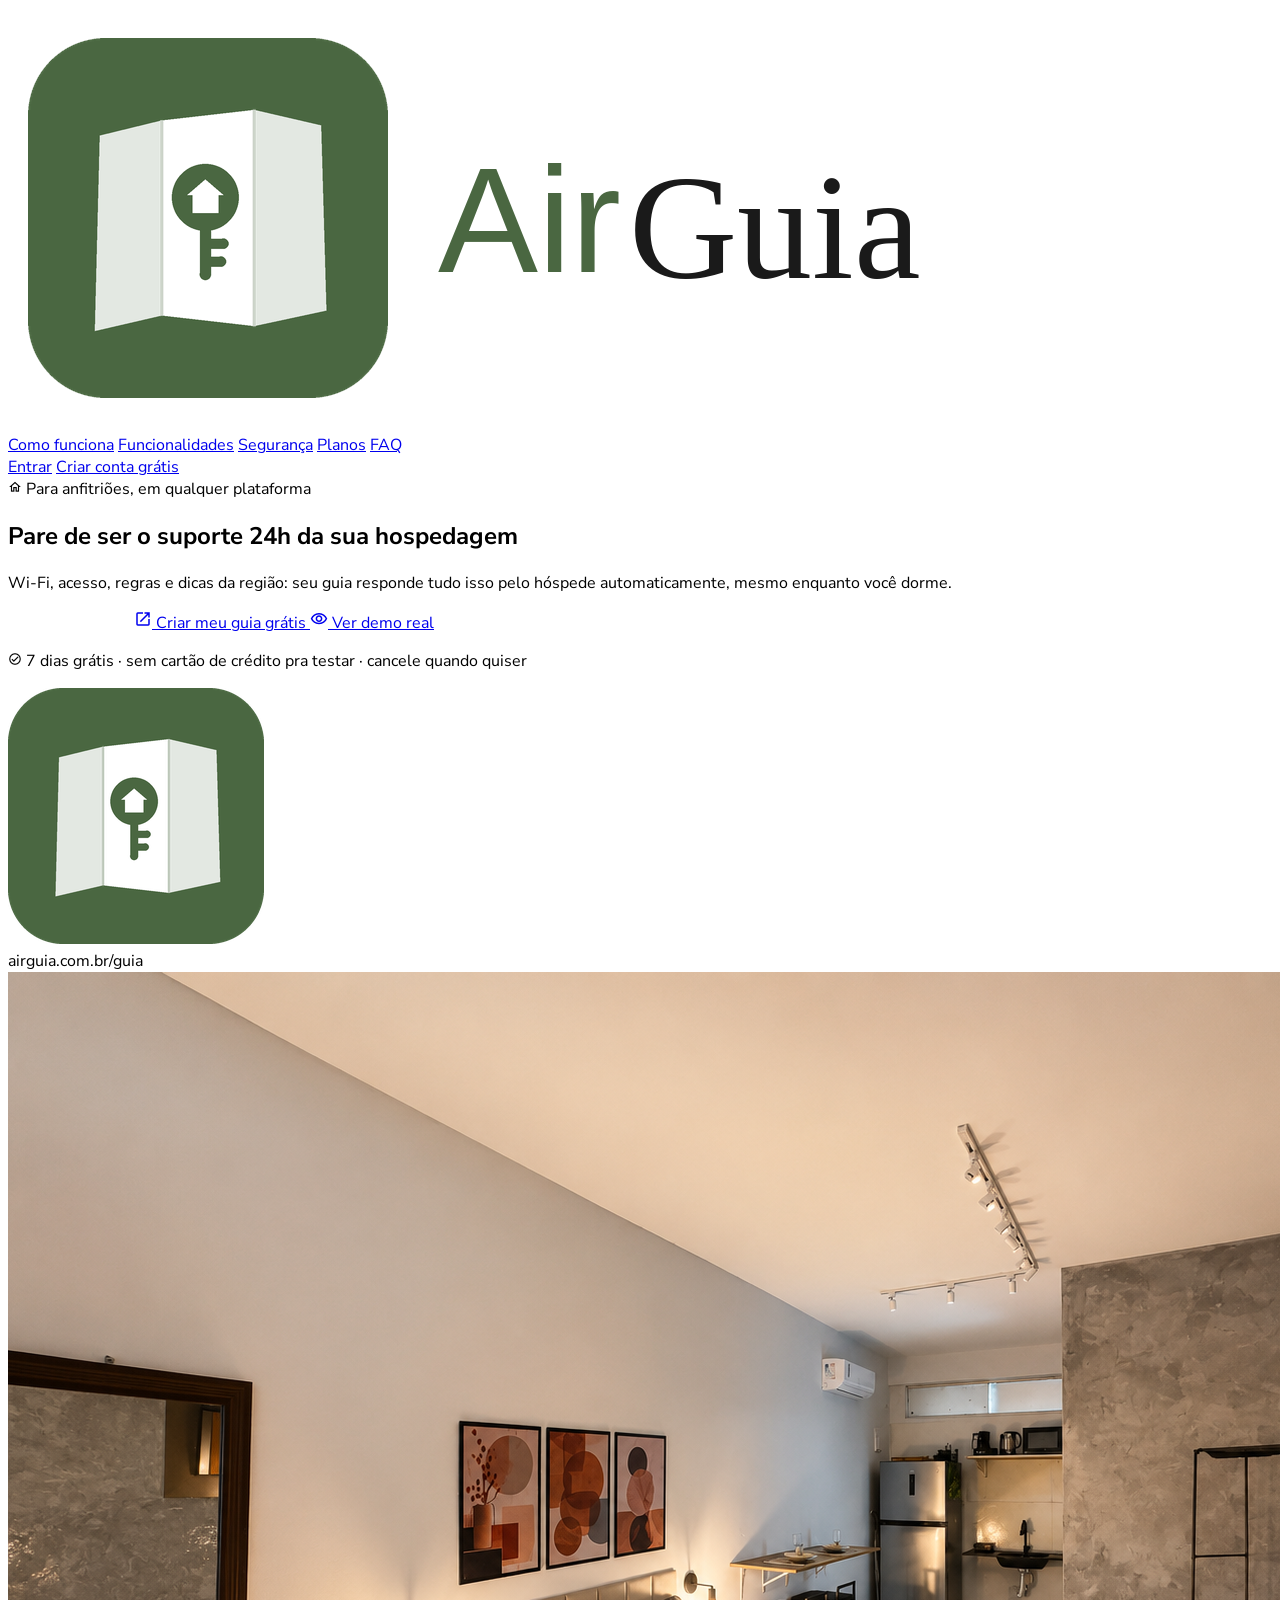
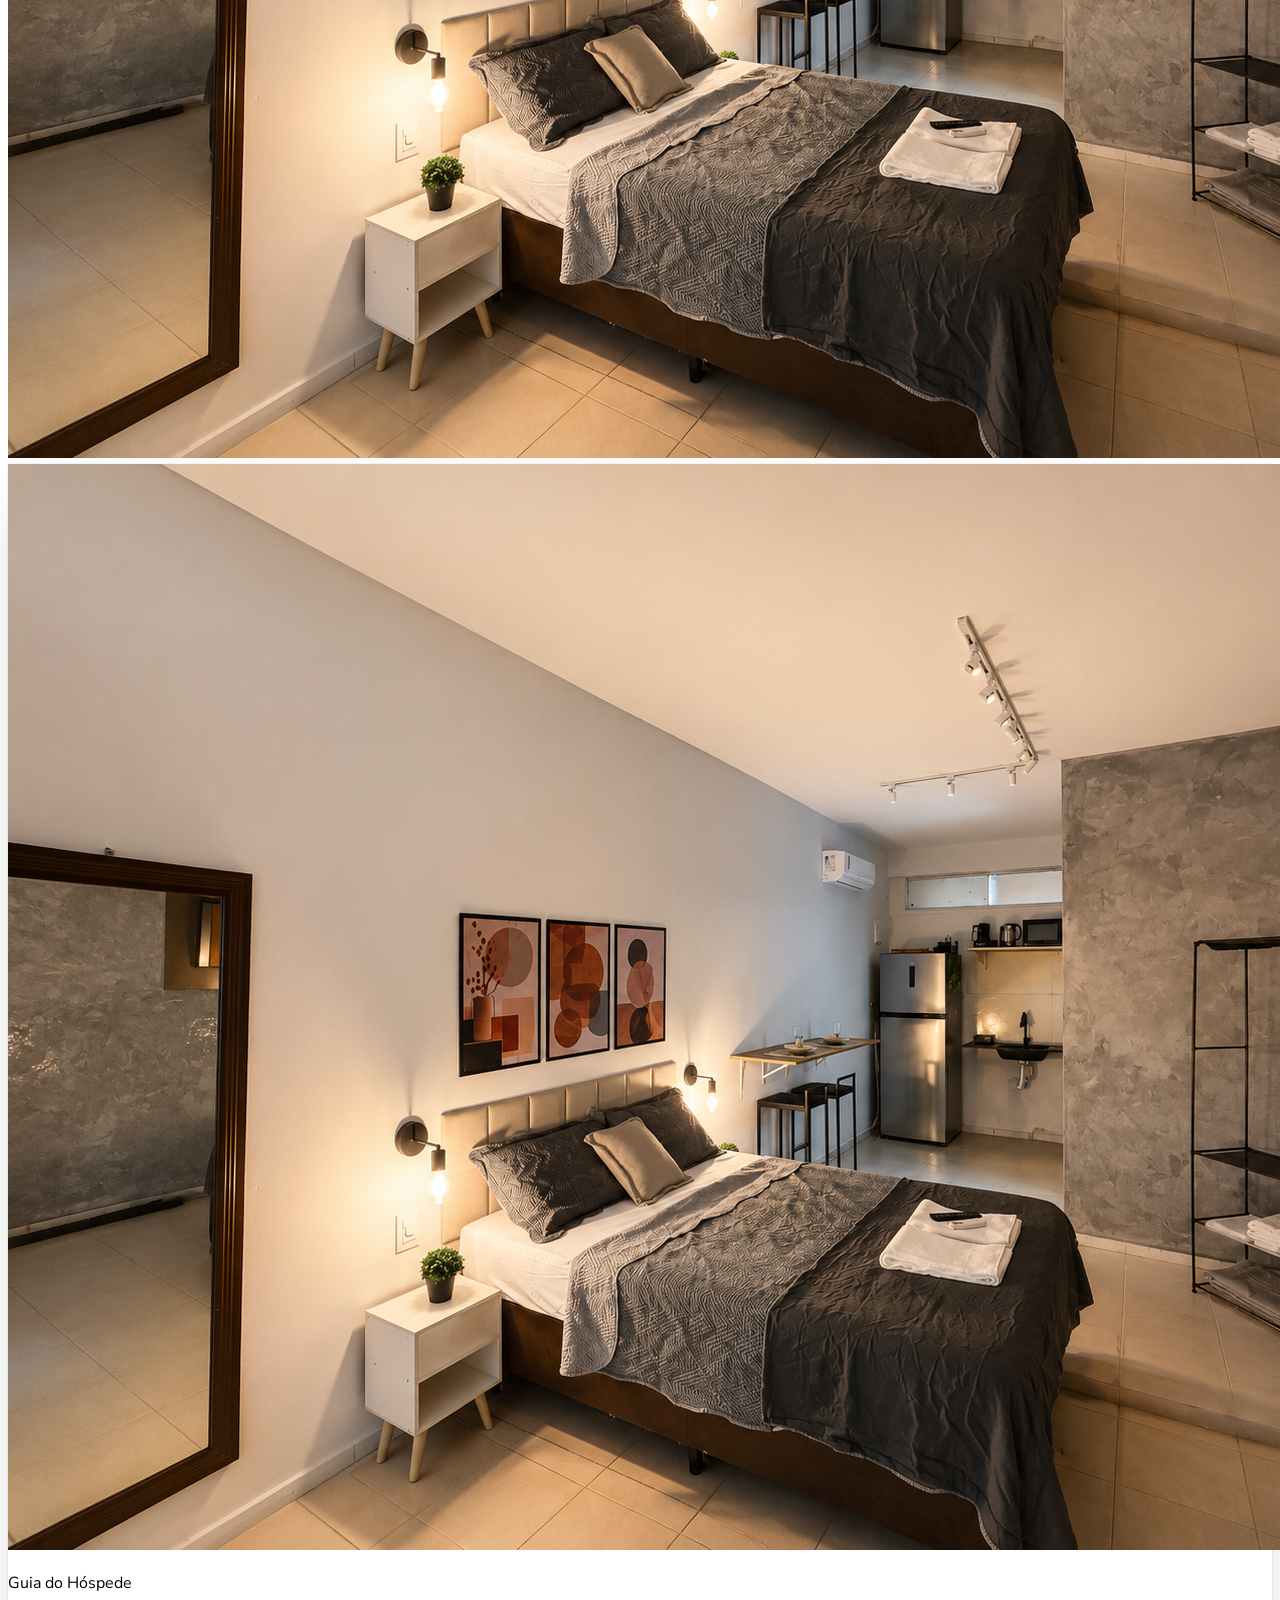
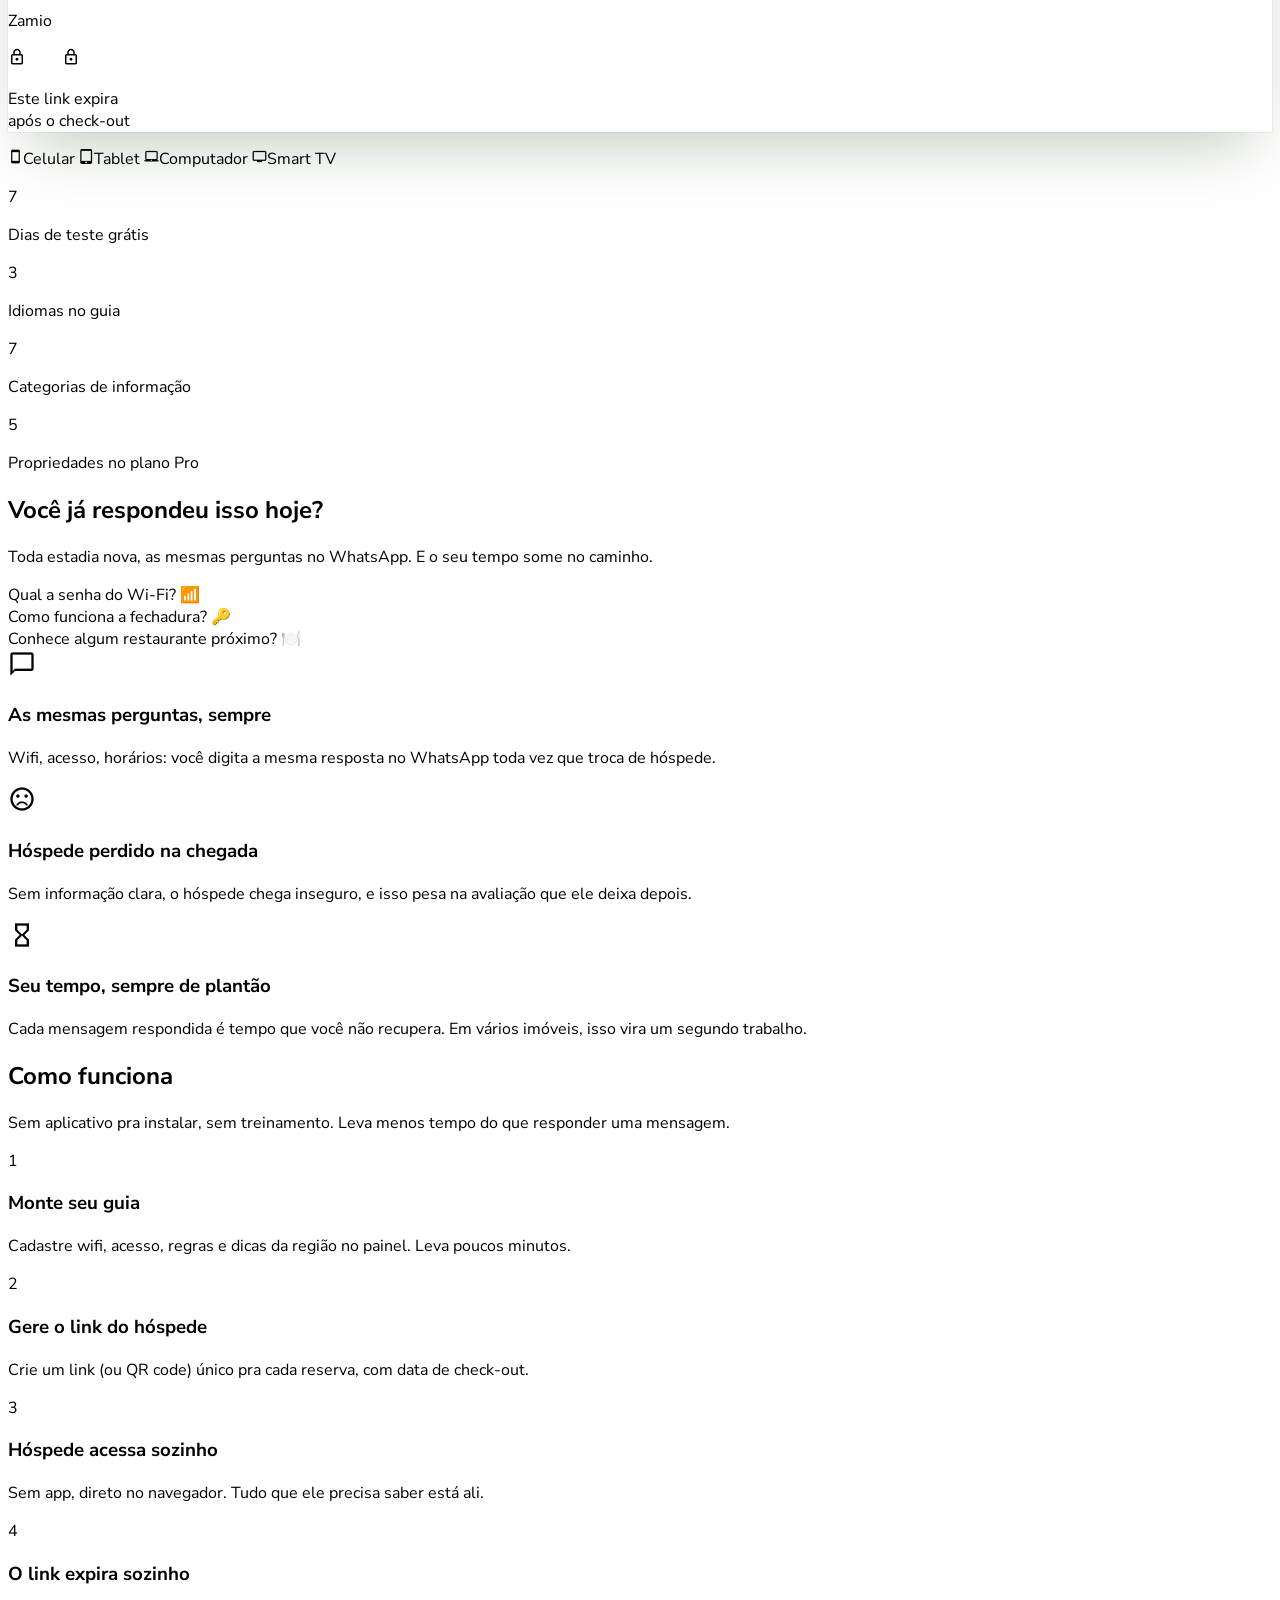
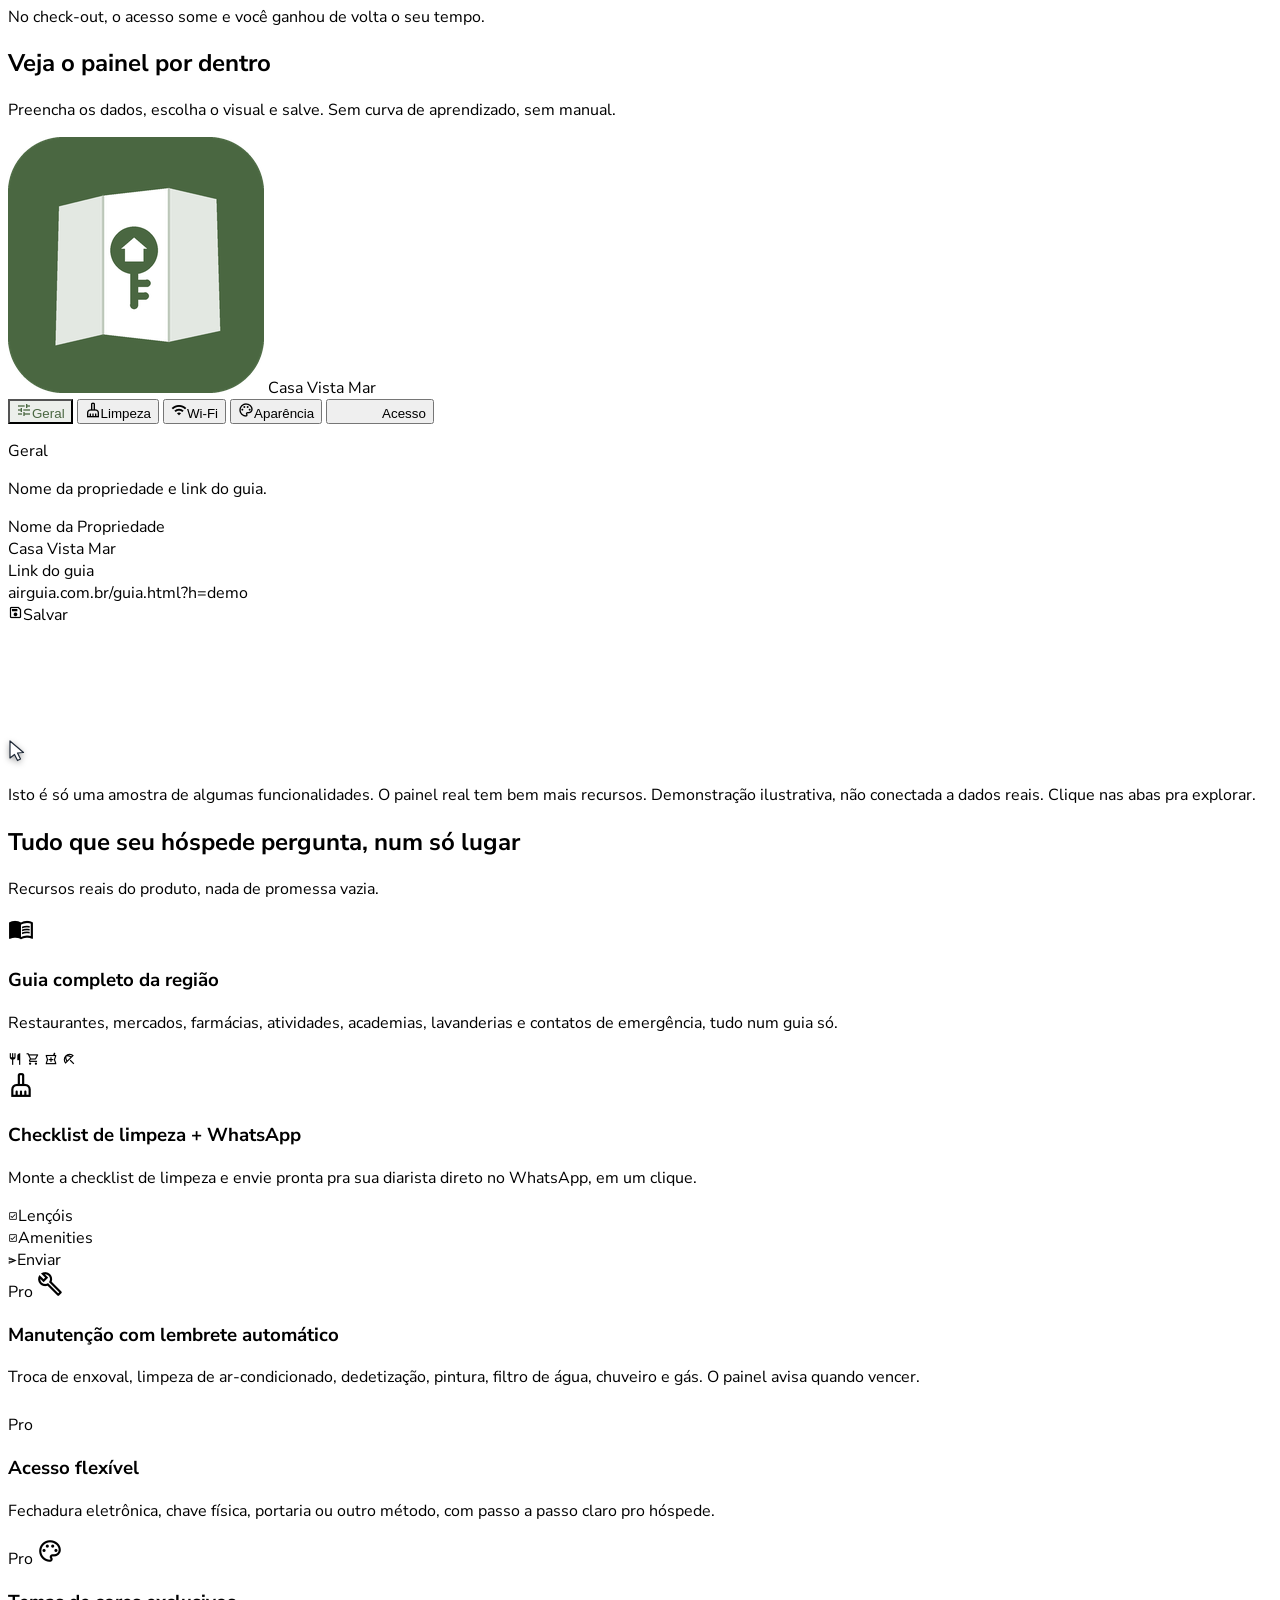
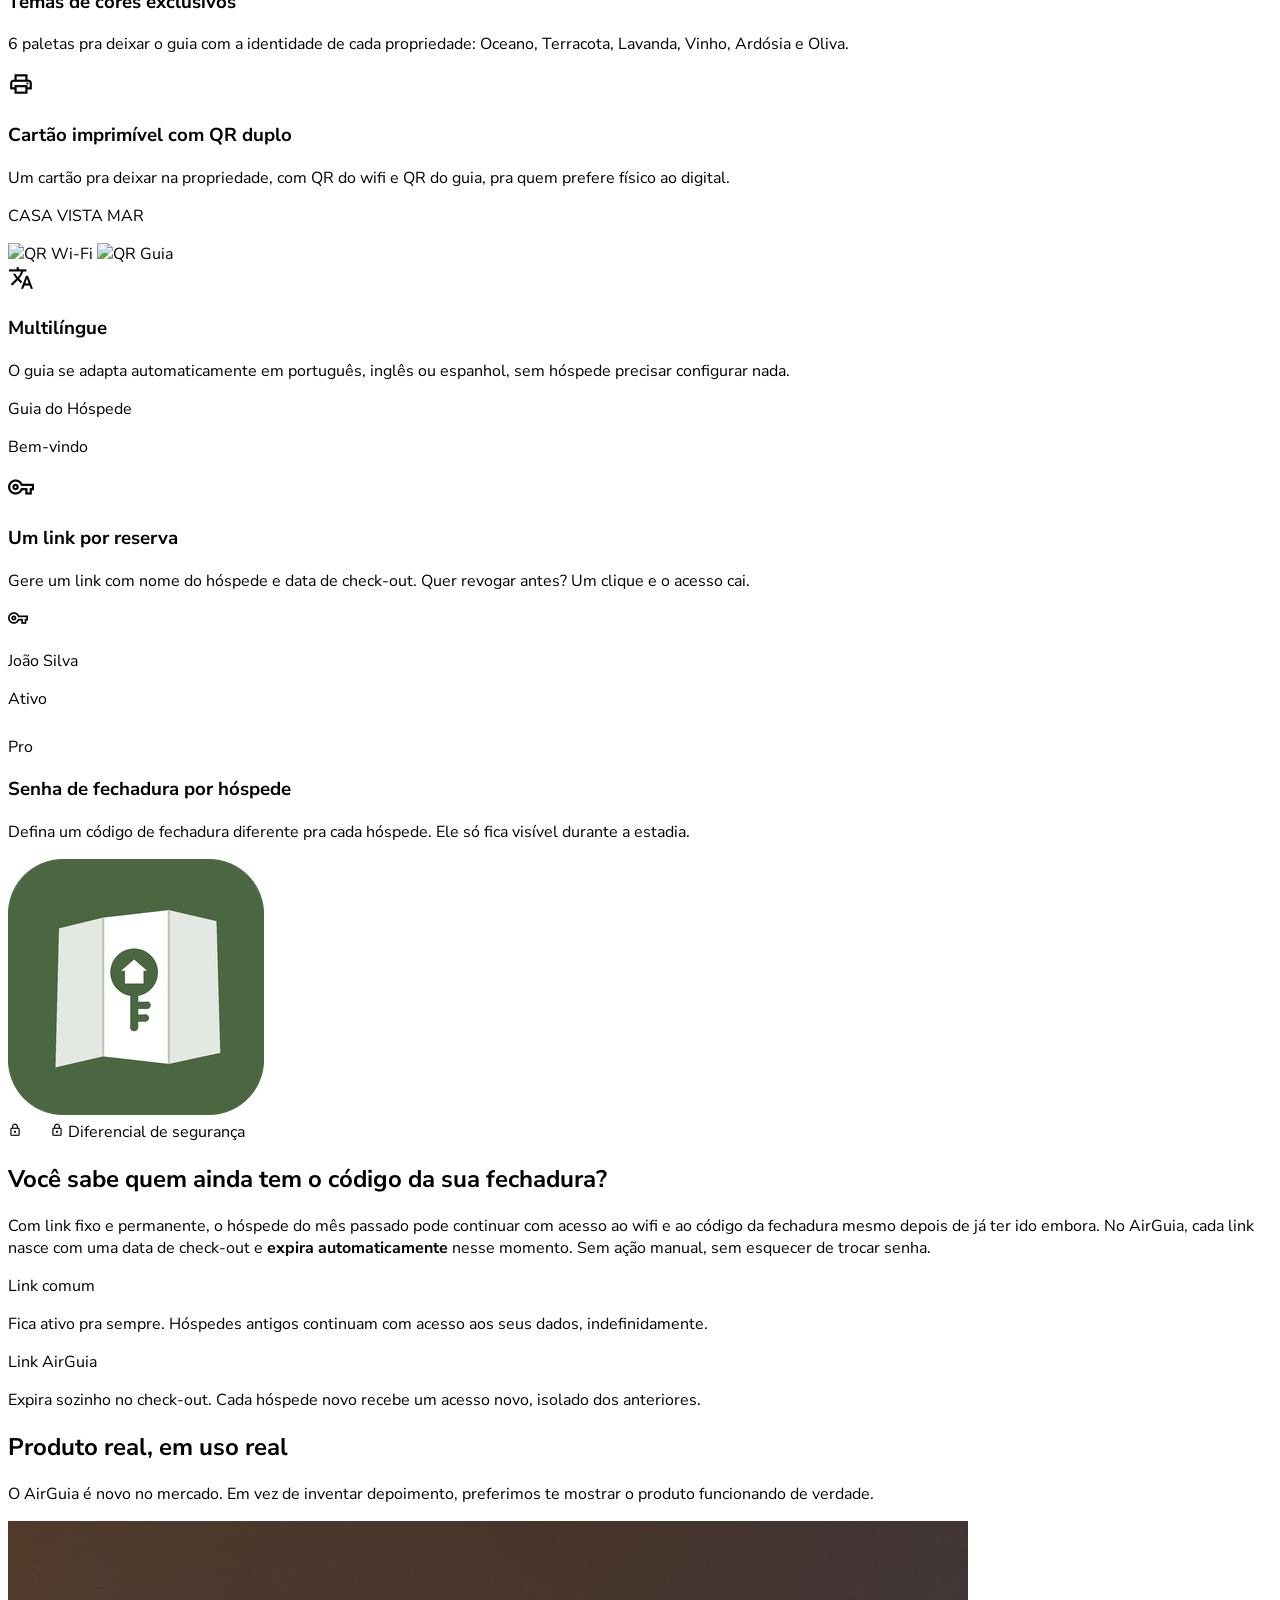
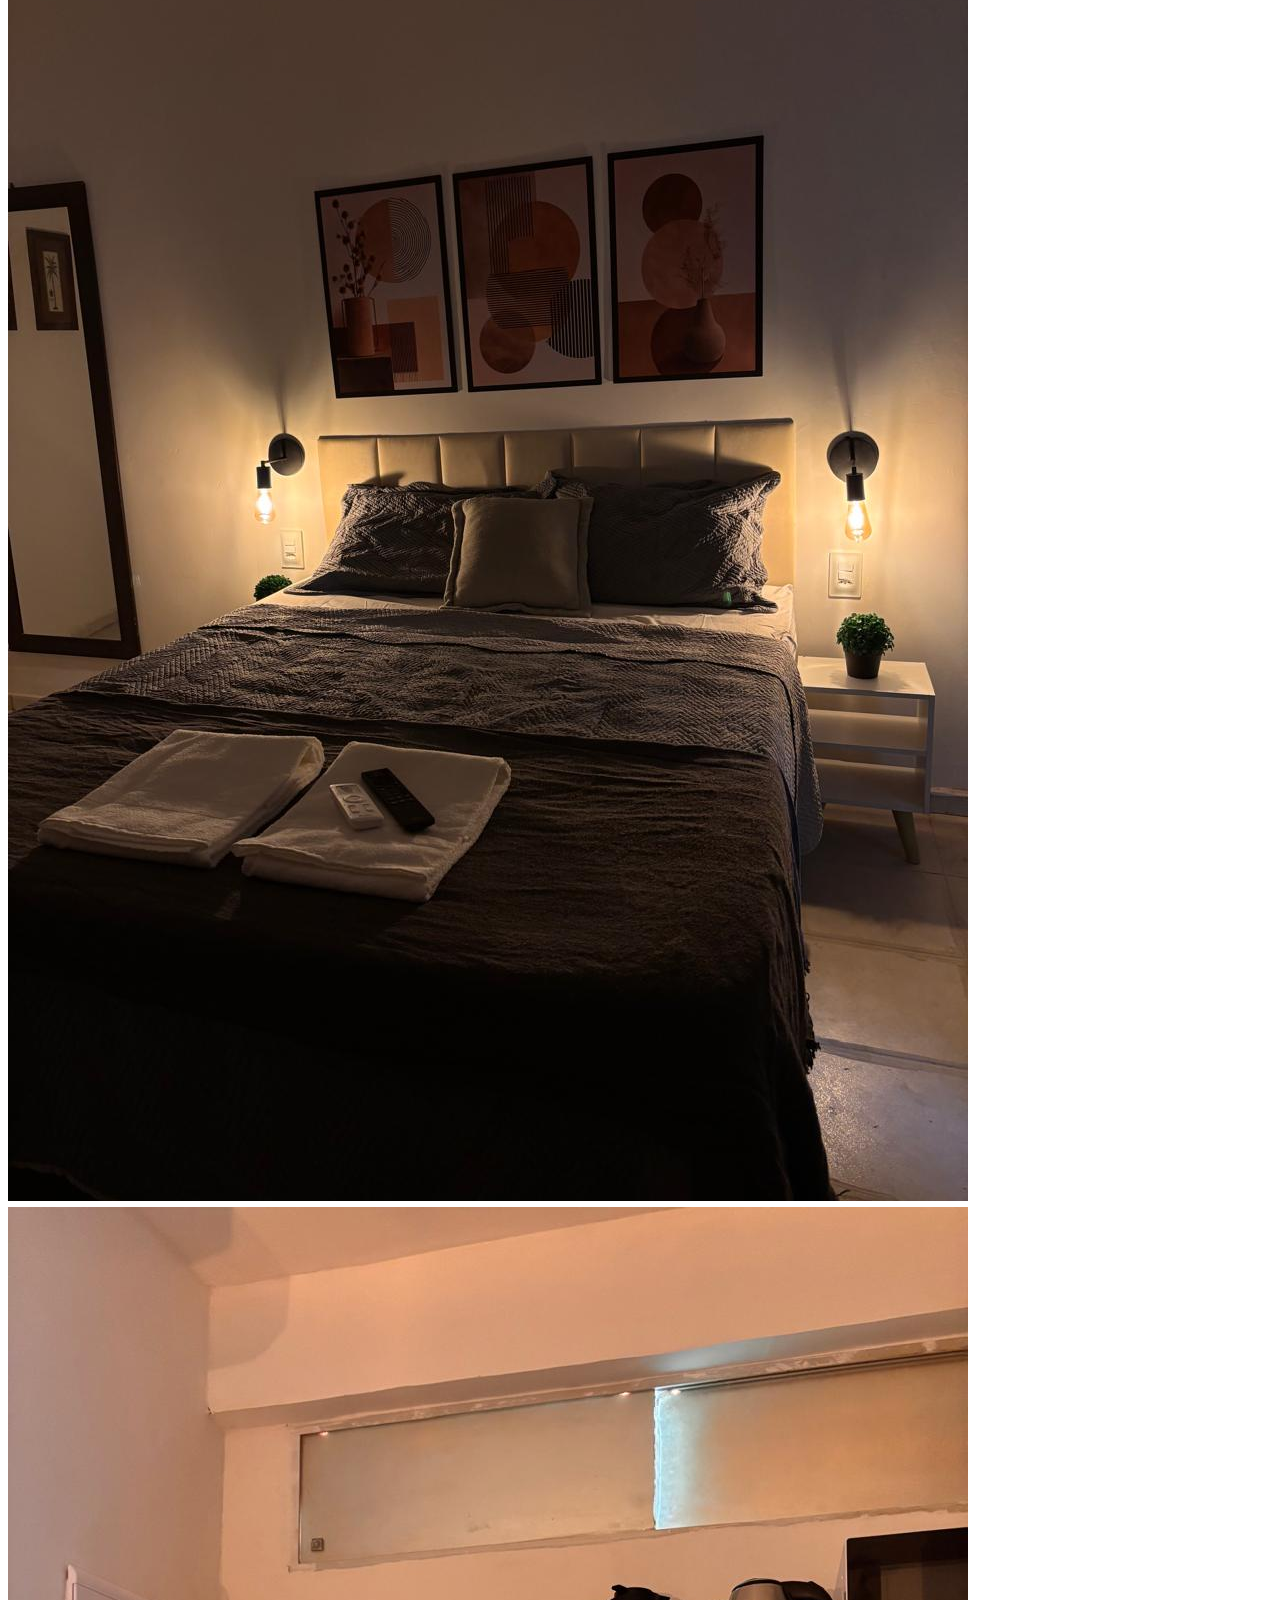
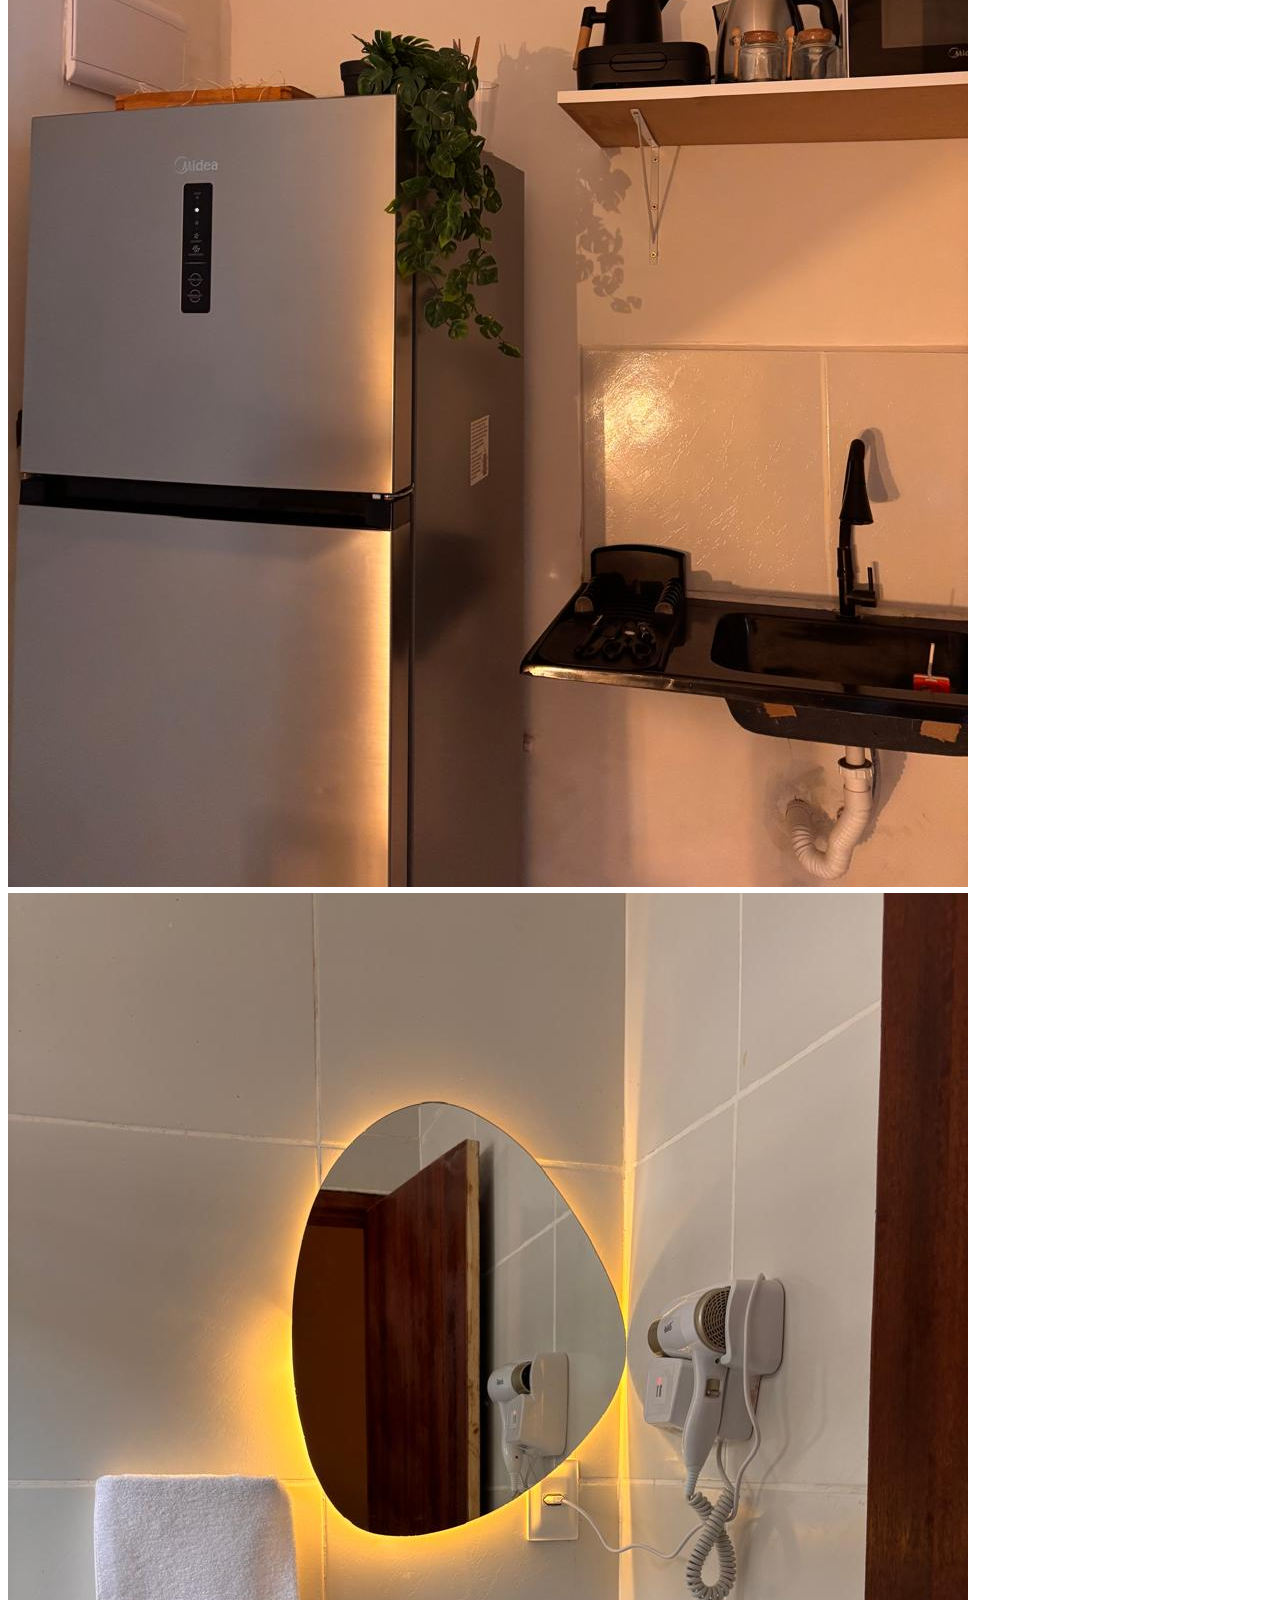
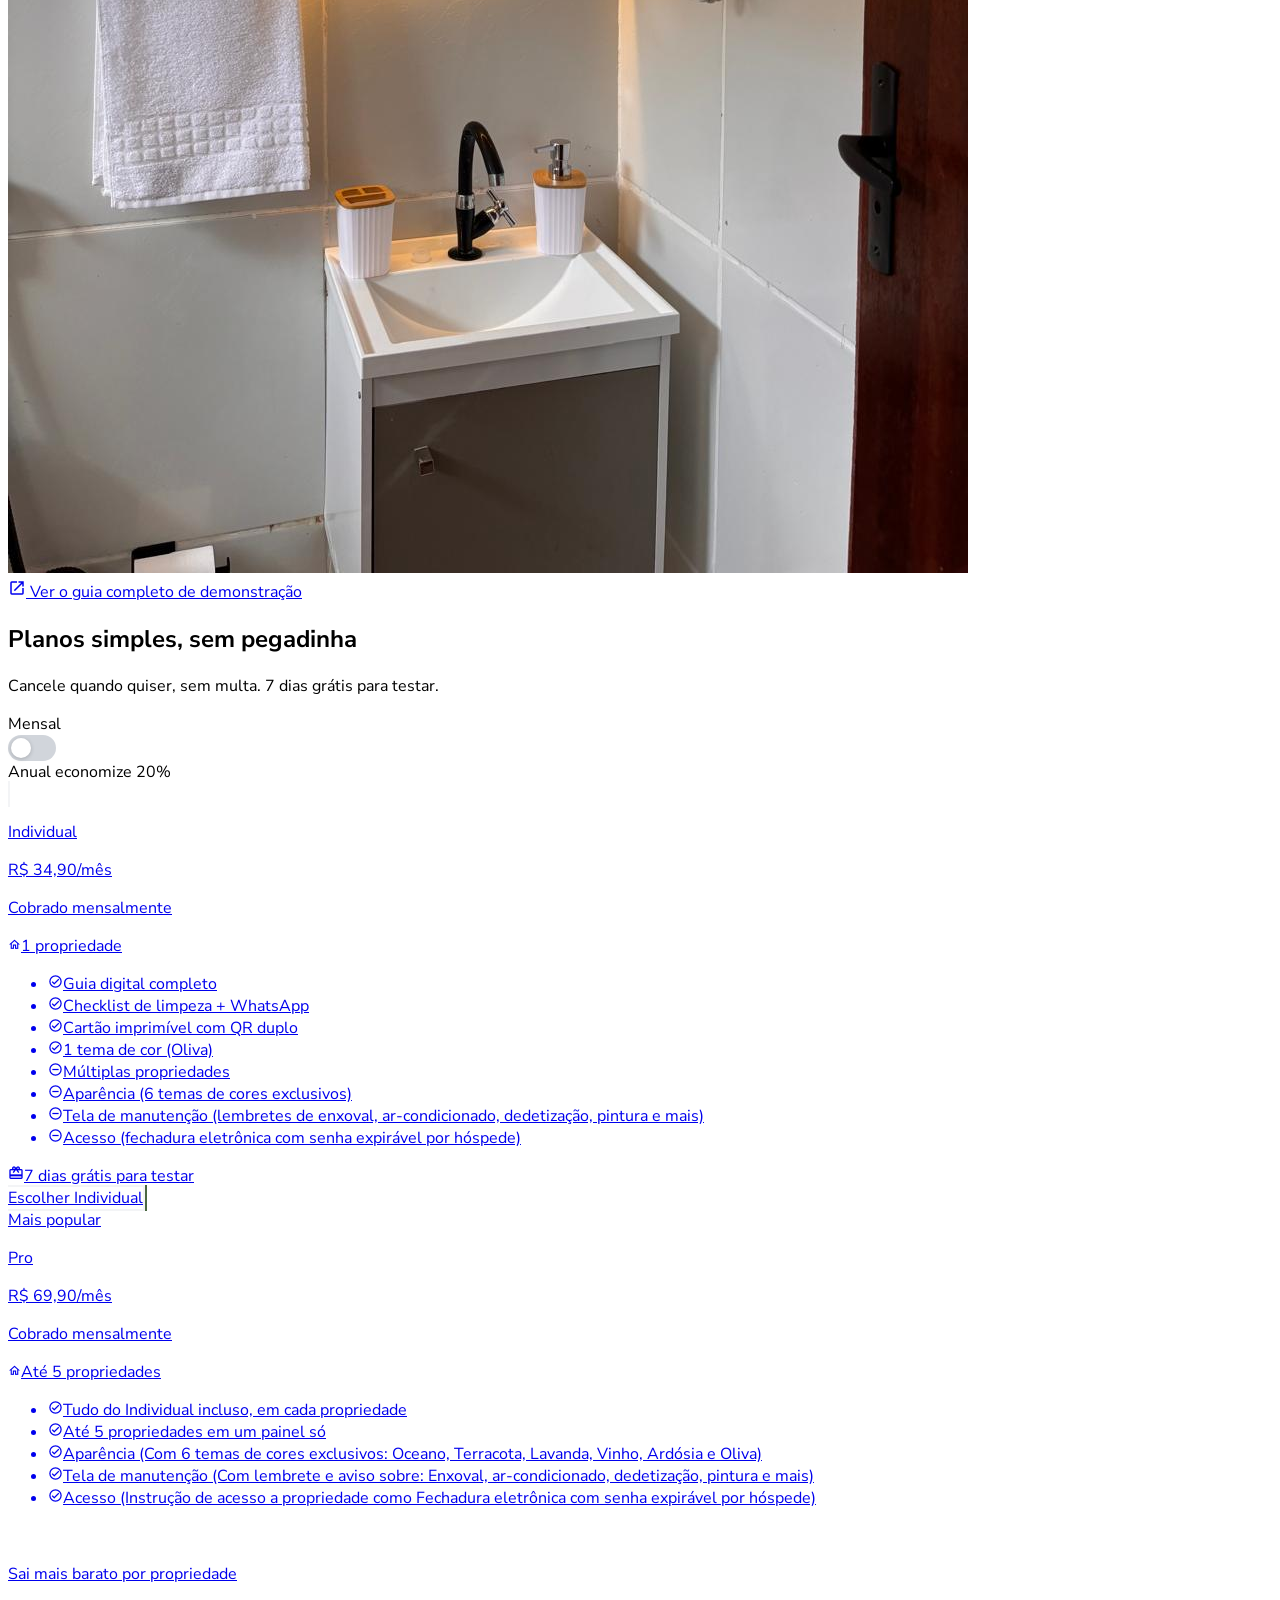
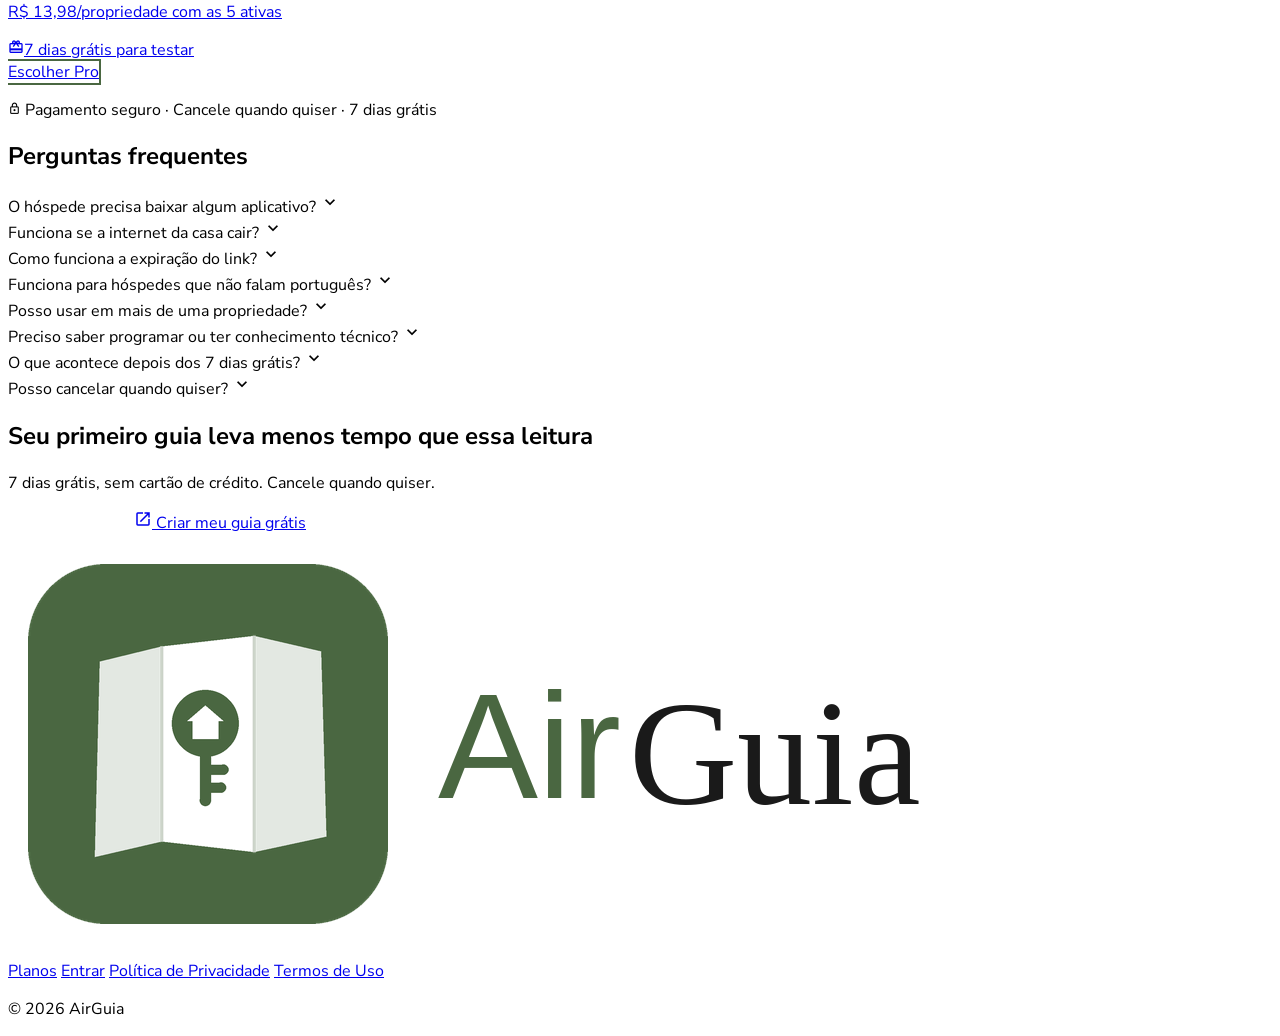
==== index.html @ 3f7d27cb "fix(landing): corrige cursor do mockup do painel pulando no celular No celular a barra de abas do mo" ====
<!DOCTYPE html>
<html lang="pt-BR">
<head>
<meta charset="UTF-8"/>
<meta name="viewport" content="width=device-width, initial-scale=1.0"/>
<title>AirGuia: Guia digital para hóspedes de temporada</title>
<meta name="description" content="Crie em minutos um guia digital para seus hóspedes: wifi, acesso, regras e dicas da região, sem precisar de app. O link expira automaticamente após o check-out. 7 dias grátis."/>
<meta name="theme-color" content="#4A6741"/>
<link rel="canonical" href="https://airguia.com.br/"/>

<meta property="og:type" content="website"/>
<meta property="og:locale" content="pt_BR"/>
<meta property="og:title" content="AirGuia: Guia digital para hóspedes de temporada"/>
<meta property="og:description" content="Pare de responder a mesma pergunta no WhatsApp pra cada hóspede novo. O AirGuia entrega wifi, acesso, regras e dicas da região automaticamente, e o link expira sozinho após o check-out."/>
<meta property="og:url" content="https://airguia.com.br/"/>
<meta property="og:image" content="https://airguia.com.br/assets/Zamiofotoprincipal.png"/>
<meta name="twitter:card" content="summary_large_image"/>
<meta name="twitter:title" content="AirGuia: Guia digital para hóspedes de temporada"/>
<meta name="twitter:description" content="O guia que responde por você, mesmo enquanto você dorme. Link expira automaticamente após o check-out."/>
<meta name="twitter:image" content="https://airguia.com.br/assets/Zamiofotoprincipal.png"/>

<link href="assets/airguia-favicon.png" rel="icon" type="image/png"/>
<link href="https://fonts.googleapis.com" rel="preconnect"/>
<link crossorigin="" href="https://fonts.gstatic.com" rel="preconnect"/>
<link href="https://fonts.googleapis.com/css2?family=DM+Serif+Display&family=Nunito+Sans:wght@400;600;700;800&display=swap" rel="stylesheet"/>
<link href="https://fonts.googleapis.com/icon?family=Material+Icons+Outlined" rel="stylesheet"/>
<script src="https://cdn.tailwindcss.com"></script>
<script>
tailwind.config = {
  theme: {
    extend: {
      colors: { primary: "#4A6741", "primary-light": "#6B8E61" },
      fontFamily: { serif: ["'DM Serif Display'","serif"], sans: ["'Nunito Sans'","sans-serif"] }
    }
  }
}
</script>
<style>
body { font-family: 'Nunito Sans', sans-serif; scroll-behavior: smooth; }
.toggle-track { width:48px; height:26px; background:#d1d5db; border-radius:999px; position:relative; cursor:pointer; transition:background .2s; }
.toggle-track.on { background:#4A6741; }
.toggle-thumb { width:20px; height:20px; background:#fff; border-radius:50%; position:absolute; top:3px; left:3px; transition:left .2s; box-shadow:0 1px 4px rgba(0,0,0,.2); }
.toggle-track.on .toggle-thumb { left:25px; }
.plan-card { border:2px solid #f3f4f6; }
.plan-card.destaque { border-color:#4A6741; }
.reveal { opacity: 0; transform: translateY(20px); transition: opacity .6s ease, transform .6s ease; }
.reveal.is-visible { opacity: 1; transform: translateY(0); }
@media (prefers-reduced-motion: reduce) {
  .reveal { opacity: 1; transform: none; transition: none; }
  .chat-bubble.reveal { opacity: 1; transform: none; animation: none; }
}
.chat-bubble.reveal { opacity: 0; transform: scale(0.5) translateY(10px); transition: none; }
.chat-bubble.reveal.is-visible { animation: bubblePop .45s cubic-bezier(.34,1.56,.64,1) forwards; }
@keyframes bubblePop {
  0%   { opacity: 0; transform: scale(0.5) translateY(10px); }
  100% { opacity: 1; transform: scale(1) translateY(0); }
}
#mock-field-pass.mock-hover > div { border-color: #4A6741; box-shadow: 0 0 0 3px rgba(74,103,65,.15); }
.mock-hover { box-shadow: 0 0 0 3px rgba(74,103,65,.35); transform: scale(1.06); }
.mock-nav.mock-nav-active { background: rgba(74,103,65,.1); color: #4A6741; }
.mock-panel.hidden { display: none; }
details > summary { list-style: none; cursor: pointer; }
details > summary::-webkit-details-marker { display: none; }
details summary .chevron { transition: transform .2s; }
details[open] summary .chevron { transform: rotate(180deg); }
.phone-frame { box-shadow: 0 30px 60px -20px rgba(74,103,65,.35), 0 0 0 1px rgba(0,0,0,.04); }
@keyframes float { 0%,100%{ transform: translateY(0); } 50%{ transform: translateY(-10px); } }
.float { animation: float 5s ease-in-out infinite; }
</style>
</head>
<body class="bg-stone-50 text-gray-800">

<!-- ════════════════ HEADER ════════════════ -->
<header class="sticky top-0 z-40 bg-white/90 backdrop-blur-sm border-b border-gray-100">
  <div class="max-w-6xl mx-auto px-5 sm:px-8 h-16 flex items-center justify-between">
    <img src="assets/airguia-logo-horizontal.png" alt="AirGuia" class="h-9"/>
    <nav class="hidden md:flex items-center gap-7 text-sm font-bold text-gray-600">
      <a href="#como-funciona" class="hover:text-primary transition-colors">Como funciona</a>
      <a href="#funcionalidades" class="hover:text-primary transition-colors">Funcionalidades</a>
      <a href="#seguranca" class="hover:text-primary transition-colors">Segurança</a>
      <a href="#planos" class="hover:text-primary transition-colors">Planos</a>
      <a href="#faq" class="hover:text-primary transition-colors">FAQ</a>
    </nav>
    <div class="flex items-center gap-2 sm:gap-3">
      <a href="login.html" class="hidden sm:inline text-sm font-bold text-gray-500 hover:text-primary transition-colors">Entrar</a>
      <a href="cadastro.html" class="bg-primary text-white text-sm font-bold px-4 sm:px-5 py-2.5 rounded-xl hover:bg-primary-light transition-colors shadow-sm">
        Criar conta grátis
      </a>
    </div>
  </div>
</header>

<!-- ════════════════ HERO ════════════════ -->
<section class="relative overflow-hidden">
  <div class="max-w-6xl mx-auto px-5 sm:px-8 py-14 sm:py-24 grid lg:grid-cols-2 gap-12 items-center">
    <div>
      <span class="inline-flex items-center gap-1.5 bg-primary/10 text-primary text-xs font-extrabold uppercase tracking-widest px-3 py-1.5 rounded-full mb-5">
        <span class="material-icons-outlined" style="font-size:14px">home</span>
        Para anfitriões, em qualquer plataforma
      </span>
      <h1 class="font-serif text-4xl sm:text-5xl lg:text-[3.4rem] leading-[1.08] text-gray-900 mb-5">
        Pare de ser o <span class="text-primary">suporte 24h</span> da sua hospedagem
      </h1>
      <p class="text-base sm:text-lg text-gray-500 leading-relaxed mb-8 max-w-lg">
        Wi-Fi, acesso, regras e dicas da região: seu guia responde tudo isso pelo hóspede automaticamente, mesmo enquanto você dorme.
      </p>
      <div class="flex flex-wrap items-center gap-3 mb-8">
        <a href="cadastro.html" class="bg-primary text-white font-bold px-7 py-4 rounded-2xl hover:bg-primary-light active:scale-[.98] transition-all shadow-xl shadow-primary/25 flex items-center gap-2">
          <span class="material-icons-outlined" style="font-size:18px">rocket_launch</span>
          Criar meu guia grátis
        </a>
        <a href="login.html?demo=1" target="_blank" class="border-2 border-primary/30 text-primary font-bold px-7 py-4 rounded-2xl hover:bg-primary/5 transition-all flex items-center gap-2">
          <span class="material-icons-outlined" style="font-size:18px">visibility</span>
          Ver demo real
        </a>
      </div>
      <p class="text-xs text-gray-400 flex items-center gap-1.5">
        <span class="material-icons-outlined" style="font-size:14px">check_circle</span>
        7 dias grátis · sem cartão de crédito pra testar · cancele quando quiser
      </p>
    </div>

    <div class="relative w-full max-w-[260px] sm:max-w-[480px] h-[440px] sm:h-[520px] mx-auto lg:mx-0 lg:ml-auto">

      <!-- Selo da marca -->
      <div class="float absolute -left-3 -top-3 sm:-left-5 sm:-top-5 z-20 bg-white rounded-2xl p-2 shadow-xl -rotate-6" style="animation-delay:-2.5s">
        <img src="assets/airguia-favicon.png" alt="AirGuia" class="w-10 h-10 sm:w-12 sm:h-12 rounded-xl"/>
      </div>

      <!-- Monitor / computador (atrás) -->
      <div class="hidden sm:block absolute left-0 top-4 w-[300px] sm:w-[360px]">
        <div class="bg-gray-200 rounded-xl shadow-2xl p-2.5">
          <div class="bg-white rounded-lg overflow-hidden border border-gray-300">
            <div class="flex items-center gap-1.5 px-3 py-2 bg-gray-100 border-b border-gray-200">
              <span class="w-2 h-2 rounded-full bg-red-400"></span>
              <span class="w-2 h-2 rounded-full bg-yellow-400"></span>
              <span class="w-2 h-2 rounded-full bg-green-400"></span>
              <span class="ml-2 bg-white text-gray-500 text-[9px] px-2.5 py-1 rounded-full flex-1 truncate border border-gray-200">airguia.com.br/guia</span>
            </div>
            <img src="assets/Zamiofotoprincipal.png" alt="Guia AirGuia aberto no computador" class="w-full h-[170px] sm:h-[200px] object-cover"/>
          </div>
        </div>
        <div class="w-3 h-5 bg-gray-300 mx-auto"></div>
        <div class="w-24 h-2 bg-gray-300 mx-auto rounded-full"></div>
      </div>

      <!-- Celular (frente) -->
      <div class="float absolute right-0 bottom-0 w-[230px] sm:w-[270px] bg-white rounded-[2.2rem] p-2.5 phone-frame">
        <div class="rounded-[1.7rem] overflow-hidden bg-gray-900 relative">
          <img src="assets/Zamiofotoprincipal.png" alt="Exemplo real de guia AirGuia" class="w-full h-[410px] sm:h-[480px] object-cover"/>
          <div class="absolute inset-0 bg-gradient-to-b from-black/40 via-transparent to-black/70"></div>
          <div class="absolute top-4 left-4 right-4 text-white">
            <p class="text-[10px] uppercase tracking-[0.3em] opacity-80">Guia do Hóspede</p>
            <p class="font-serif text-xl">Zamio</p>
          </div>
          <div class="absolute bottom-4 left-4 right-4 bg-white/95 rounded-2xl px-3 py-2.5 flex items-center gap-2 shadow-lg">
            <span class="material-icons-outlined text-primary" style="font-size:18px">lock_clock</span>
            <p class="text-[11px] font-bold text-gray-700 leading-tight">Este link expira<br/>após o check-out</p>
          </div>
        </div>
      </div>
    </div>
  </div>

  <p class="text-center text-xs font-bold text-gray-400 flex items-center justify-center gap-4 pb-10 sm:pb-14 -mt-4">
    <span class="flex items-center gap-1.5"><span class="material-icons-outlined" style="font-size:15px">smartphone</span>Celular</span>
    <span class="flex items-center gap-1.5"><span class="material-icons-outlined" style="font-size:15px">tablet_mac</span>Tablet</span>
    <span class="flex items-center gap-1.5"><span class="material-icons-outlined" style="font-size:15px">laptop_mac</span>Computador</span>
    <span class="flex items-center gap-1.5"><span class="material-icons-outlined" style="font-size:15px">tv</span>Smart TV</span>
  </p>
</section>

<!-- ════════════════ ESTATÍSTICAS ════════════════ -->
<section class="bg-white border-y border-gray-100">
  <div class="max-w-5xl mx-auto px-5 sm:px-8 py-10 sm:py-12">
    <div class="grid grid-cols-2 sm:grid-cols-4 gap-6 text-center" data-reveal-group>
      <div class="reveal">
        <p class="font-serif text-4xl sm:text-5xl text-primary"><span data-counter data-target="7">0</span></p>
        <p class="text-xs sm:text-sm font-bold text-gray-500 mt-1.5">Dias de teste grátis</p>
      </div>
      <div class="reveal">
        <p class="font-serif text-4xl sm:text-5xl text-primary"><span data-counter data-target="3">0</span></p>
        <p class="text-xs sm:text-sm font-bold text-gray-500 mt-1.5">Idiomas no guia</p>
      </div>
      <div class="reveal">
        <p class="font-serif text-4xl sm:text-5xl text-primary"><span data-counter data-target="7">0</span></p>
        <p class="text-xs sm:text-sm font-bold text-gray-500 mt-1.5">Categorias de informação</p>
      </div>
      <div class="reveal">
        <p class="font-serif text-4xl sm:text-5xl text-primary"><span data-counter data-target="5">0</span></p>
        <p class="text-xs sm:text-sm font-bold text-gray-500 mt-1.5">Propriedades no plano Pro</p>
      </div>
    </div>
  </div>
</section>

<!-- ════════════════ O PROBLEMA ════════════════ -->
<section class="bg-white border-y border-gray-100">
  <div class="max-w-6xl mx-auto px-5 sm:px-8 py-16 sm:py-20">
    <div class="text-center max-w-2xl mx-auto mb-12">
      <h2 class="font-serif text-3xl sm:text-4xl text-gray-900 mb-3">Você já respondeu isso hoje?</h2>
      <p class="text-gray-500 mb-6">Toda estadia nova, as mesmas perguntas no WhatsApp. E o seu tempo some no caminho.</p>
      <div class="flex flex-col items-start gap-2 max-w-xs mx-auto" id="chat-bubbles-group" data-reveal-group>
        <div class="chat-bubble reveal bg-[#dcf8c6] text-gray-700 text-sm rounded-2xl rounded-tl-sm px-4 py-2.5 shadow-sm self-start">Qual a senha do Wi-Fi? 📶</div>
        <div class="chat-bubble reveal bg-[#dcf8c6] text-gray-700 text-sm rounded-2xl rounded-tl-sm px-4 py-2.5 shadow-sm self-start">Como funciona a fechadura? 🔑</div>
        <div class="chat-bubble reveal bg-[#dcf8c6] text-gray-700 text-sm rounded-2xl rounded-tl-sm px-4 py-2.5 shadow-sm self-start">Conhece algum restaurante próximo? 🍽️</div>
      </div>
    </div>
    <div class="grid sm:grid-cols-3 gap-5">
      <div class="bg-stone-50 rounded-2xl p-6 border border-gray-100">
        <span class="material-icons-outlined text-primary mb-3" style="font-size:28px">chat_bubble_outline</span>
        <h3 class="font-bold text-gray-900 mb-1.5">As mesmas perguntas, sempre</h3>
        <p class="text-sm text-gray-500 leading-relaxed">Wifi, acesso, horários: você digita a mesma resposta no WhatsApp toda vez que troca de hóspede.</p>
      </div>
      <div class="bg-stone-50 rounded-2xl p-6 border border-gray-100">
        <span class="material-icons-outlined text-primary mb-3" style="font-size:28px">sentiment_dissatisfied</span>
        <h3 class="font-bold text-gray-900 mb-1.5">Hóspede perdido na chegada</h3>
        <p class="text-sm text-gray-500 leading-relaxed">Sem informação clara, o hóspede chega inseguro, e isso pesa na avaliação que ele deixa depois.</p>
      </div>
      <div class="bg-stone-50 rounded-2xl p-6 border border-gray-100">
        <span class="material-icons-outlined text-primary mb-3" style="font-size:28px">hourglass_empty</span>
        <h3 class="font-bold text-gray-900 mb-1.5">Seu tempo, sempre de plantão</h3>
        <p class="text-sm text-gray-500 leading-relaxed">Cada mensagem respondida é tempo que você não recupera. Em vários imóveis, isso vira um segundo trabalho.</p>
      </div>
    </div>
  </div>
</section>

<!-- ════════════════ COMO FUNCIONA ════════════════ -->
<section id="como-funciona" class="py-16 sm:py-20">
  <div class="max-w-6xl mx-auto px-5 sm:px-8">
    <div class="text-center max-w-2xl mx-auto mb-12">
      <h2 class="font-serif text-3xl sm:text-4xl text-gray-900 mb-3">Como funciona</h2>
      <p class="text-gray-500">Sem aplicativo pra instalar, sem treinamento. Leva menos tempo do que responder uma mensagem.</p>
    </div>
    <div class="grid sm:grid-cols-2 lg:grid-cols-4 gap-5" data-reveal-group>
      <div class="text-center reveal">
        <div class="w-14 h-14 rounded-2xl bg-primary text-white flex items-center justify-center mx-auto mb-4 font-serif text-xl">1</div>
        <h3 class="font-bold text-gray-900 mb-1.5">Monte seu guia</h3>
        <p class="text-sm text-gray-500 leading-relaxed">Cadastre wifi, acesso, regras e dicas da região no painel. Leva poucos minutos.</p>
      </div>
      <div class="text-center reveal">
        <div class="w-14 h-14 rounded-2xl bg-primary text-white flex items-center justify-center mx-auto mb-4 font-serif text-xl">2</div>
        <h3 class="font-bold text-gray-900 mb-1.5">Gere o link do hóspede</h3>
        <p class="text-sm text-gray-500 leading-relaxed">Crie um link (ou QR code) único pra cada reserva, com data de check-out.</p>
      </div>
      <div class="text-center reveal">
        <div class="w-14 h-14 rounded-2xl bg-primary text-white flex items-center justify-center mx-auto mb-4 font-serif text-xl">3</div>
        <h3 class="font-bold text-gray-900 mb-1.5">Hóspede acessa sozinho</h3>
        <p class="text-sm text-gray-500 leading-relaxed">Sem app, direto no navegador. Tudo que ele precisa saber está ali.</p>
      </div>
      <div class="text-center reveal">
        <div class="w-14 h-14 rounded-2xl bg-primary text-white flex items-center justify-center mx-auto mb-4 font-serif text-xl">4</div>
        <h3 class="font-bold text-gray-900 mb-1.5">O link expira sozinho</h3>
        <p class="text-sm text-gray-500 leading-relaxed">No check-out, o acesso some e você ganhou de volta o seu tempo.</p>
      </div>
    </div>
  </div>
</section>

<!-- ════════════════ MOCKUP DO PAINEL ════════════════ -->
<section id="painel-preview" class="bg-stone-50">
  <div class="max-w-5xl mx-auto px-5 sm:px-8 py-16 sm:py-20">
    <div class="text-center max-w-2xl mx-auto mb-12 reveal">
      <h2 class="font-serif text-3xl sm:text-4xl text-gray-900 mb-3">Veja o painel por dentro</h2>
      <p class="text-gray-500">Preencha os dados, escolha o visual e salve. Sem curva de aprendizado, sem manual.</p>
    </div>

    <div class="max-w-3xl mx-auto reveal">
      <div class="bg-white rounded-2xl shadow-xl border border-gray-100 overflow-hidden relative" id="mock-stage">

        <div class="flex items-center px-5 py-3 border-b border-gray-100">
          <div class="flex items-center gap-2">
            <img src="assets/airguia-favicon.png" class="w-6 h-6 rounded-lg" alt=""/>
            <span class="font-bold text-sm text-gray-800">Casa Vista Mar</span>
          </div>
        </div>

        <div class="flex">
          <div class="hidden sm:block w-36 border-r border-gray-100 py-3 px-2 flex-shrink-0">
            <button type="button" class="mock-nav w-full text-left px-2.5 py-2 rounded-lg text-xs font-bold text-gray-400 flex items-center gap-2 mb-1 transition-colors" data-mock-section="geral" onclick="mockUserClick('geral')"><span class="material-icons-outlined" style="font-size:16px">tune</span>Geral</button>
            <button type="button" class="mock-nav w-full text-left px-2.5 py-2 rounded-lg text-xs font-bold text-gray-400 flex items-center gap-2 mb-1 transition-colors" data-mock-section="limpeza" onclick="mockUserClick('limpeza')"><span class="material-icons-outlined" style="font-size:16px">cleaning_services</span>Limpeza</button>
            <button type="button" class="mock-nav w-full text-left px-2.5 py-2 rounded-lg text-xs font-bold text-gray-400 flex items-center gap-2 mb-1 transition-colors" data-mock-section="wifi" onclick="mockUserClick('wifi')"><span class="material-icons-outlined" style="font-size:16px">wifi</span>Wi-Fi</button>
            <button type="button" class="mock-nav w-full text-left px-2.5 py-2 rounded-lg text-xs font-bold text-gray-400 flex items-center gap-2 mb-1 transition-colors" data-mock-section="aparencia" onclick="mockUserClick('aparencia')"><span class="material-icons-outlined" style="font-size:16px">palette</span>Aparência</button>
            <button type="button" class="mock-nav w-full text-left px-2.5 py-2 rounded-lg text-xs font-bold text-gray-400 flex items-center gap-2 transition-colors" data-mock-section="acesso" onclick="mockUserClick('acesso')"><span class="material-icons-outlined" style="font-size:16px">key</span>Acesso</button>
          </div>

          <div class="flex-1 p-5 sm:p-6" style="min-height:300px">

            <div class="mock-panel" data-mock-panel="geral">
              <p class="font-serif text-lg text-gray-900 mb-1">Geral</p>
              <p class="text-xs text-gray-400 mb-4">Nome da propriedade e link do guia.</p>
              <div class="space-y-3 mb-5">
                <div>
                  <label class="text-[10px] font-bold uppercase text-gray-400">Nome da Propriedade</label>
                  <div class="border-2 border-gray-200 rounded-lg px-3 py-2 text-sm text-gray-700 bg-white mt-1">Casa Vista Mar</div>
                </div>
                <div>
                  <label class="text-[10px] font-bold uppercase text-gray-400">Link do guia</label>
                  <div class="border-2 border-gray-200 rounded-lg px-3 py-2 text-xs text-primary bg-white mt-1 truncate">airguia.com.br/guia.html?h=demo</div>
                </div>
              </div>
              <span id="mock-save-geral" class="inline-flex items-center gap-2 bg-primary text-white text-xs font-bold px-4 py-2.5 rounded-xl transition-all">
                <span class="material-icons-outlined" style="font-size:15px">save</span>Salvar
              </span>
            </div>

            <div class="mock-panel hidden" data-mock-panel="limpeza">
              <p class="font-serif text-lg text-gray-900 mb-1">Limpeza</p>
              <p class="text-xs text-gray-400 mb-4">Checklist para a diarista, com envio direto pelo WhatsApp.</p>
              <div class="space-y-2 mb-5">
                <div class="flex items-center gap-2 text-sm text-gray-600 border-2 border-gray-200 rounded-lg px-3 py-2"><span class="material-icons-outlined text-primary" style="font-size:18px">check_box</span>Trocar lençóis e toalhas</div>
                <div class="flex items-center gap-2 text-sm text-gray-600 border-2 border-gray-200 rounded-lg px-3 py-2"><span class="material-icons-outlined text-primary" style="font-size:18px">check_box</span>Repor papel higiênico e amenities</div>
                <div class="flex items-center gap-2 text-sm text-gray-400 border-2 border-gray-200 rounded-lg px-3 py-2"><span class="material-icons-outlined text-gray-300" style="font-size:18px">check_box_outline_blank</span>Limpar área externa</div>
              </div>
              <span id="mock-save-limpeza" class="inline-flex items-center gap-2 bg-green-600 text-white text-xs font-bold px-4 py-2.5 rounded-xl transition-all">
                <span class="material-icons-outlined" style="font-size:15px">send</span>Enviar para diarista
              </span>
            </div>

            <div class="mock-panel hidden" data-mock-panel="wifi">
              <p class="font-serif text-lg text-gray-900 mb-1">Wi-Fi</p>
              <p class="text-xs text-gray-400 mb-4">Dados da rede que aparecem no guia do hóspede.</p>
              <div class="space-y-3 mb-5">
                <div>
                  <label class="text-[10px] font-bold uppercase text-gray-400">Nome da Rede</label>
                  <div class="border-2 border-gray-200 rounded-lg px-3 py-2 text-sm text-gray-700 bg-white mt-1">VistaMar_5G</div>
                </div>
                <div id="mock-field-pass">
                  <label class="text-[10px] font-bold uppercase text-gray-400">Senha</label>
                  <div class="border-2 border-gray-200 rounded-lg px-3 py-2 text-sm text-gray-700 bg-white mt-1 transition-all">••••••••</div>
                </div>
              </div>
              <span id="mock-save-wifi" class="inline-flex items-center gap-2 bg-primary text-white text-xs font-bold px-4 py-2.5 rounded-xl transition-all">
                <span class="material-icons-outlined" style="font-size:15px">save</span>Salvar
              </span>
            </div>

            <div class="mock-panel hidden" data-mock-panel="aparencia">
              <p class="font-serif text-lg text-gray-900 mb-1">Aparência</p>
              <p class="text-xs text-gray-400 mb-4">Escolha o tema de cores do guia do hóspede.</p>
              <p class="text-[10px] font-bold uppercase text-gray-400 mb-2">Tema</p>
              <div class="flex gap-2 mb-6">
                <span class="w-7 h-7 rounded-full bg-[#3D6680] border-2 border-white shadow transition-all" style="box-shadow:0 0 0 2px #3D6680"></span>
                <span id="mock-theme-2" class="w-7 h-7 rounded-full bg-[#4A6741] border-2 border-white shadow transition-all"></span>
                <span class="w-7 h-7 rounded-full bg-[#A45A3C] border-2 border-white shadow transition-all"></span>
                <span class="w-7 h-7 rounded-full bg-[#6B4E71] border-2 border-white shadow transition-all"></span>
              </div>
              <span id="mock-save-aparencia" class="inline-flex items-center gap-2 bg-primary text-white text-xs font-bold px-4 py-2.5 rounded-xl transition-all">
                <span class="material-icons-outlined" style="font-size:15px">save</span>Salvar Tema
              </span>
            </div>

            <div class="mock-panel hidden" data-mock-panel="acesso">
              <p class="font-serif text-lg text-gray-900 mb-1">Acesso</p>
              <p class="text-xs text-gray-400 mb-4">Como o hóspede acessa a propriedade.</p>
              <div class="flex gap-2 mb-5">
                <span id="mock-access-fechadura" class="flex flex-col items-center gap-1 px-3 py-2.5 rounded-lg border-2 border-primary bg-primary/5 text-primary text-[10px] font-bold transition-all"><span class="material-icons-outlined" style="font-size:18px">lock</span>Fechadura</span>
                <span class="flex flex-col items-center gap-1 px-3 py-2.5 rounded-lg border-2 border-gray-200 text-gray-400 text-[10px] font-bold"><span class="material-icons-outlined" style="font-size:18px">key</span>Chave</span>
                <span class="flex flex-col items-center gap-1 px-3 py-2.5 rounded-lg border-2 border-gray-200 text-gray-400 text-[10px] font-bold"><span class="material-icons-outlined" style="font-size:18px">security</span>Portaria</span>
              </div>
              <label class="text-[10px] font-bold uppercase text-gray-400">Código da Fechadura</label>
              <div class="border-2 border-gray-200 rounded-lg px-3 py-2 text-sm text-gray-700 bg-white mt-1 mb-5 font-mono tracking-widest w-24">4821</div>
              <span id="mock-save-acesso" class="inline-flex items-center gap-2 bg-primary text-white text-xs font-bold px-4 py-2.5 rounded-xl transition-all">
                <span class="material-icons-outlined" style="font-size:15px">save</span>Salvar
              </span>
            </div>

          </div>
        </div>

        <div id="mock-cursor" class="absolute pointer-events-none transition-all duration-700 ease-in-out z-30" style="left:0; top:0; opacity:0;">
          <svg width="22" height="22" viewBox="0 0 22 22" fill="none" xmlns="http://www.w3.org/2000/svg" style="filter: drop-shadow(0 2px 3px rgba(0,0,0,.35))">
            <path d="M2 1L2 18L6.5 14.5L9.5 20.5L12.5 19L9.5 13L15.5 12.5L2 1Z" fill="white" stroke="#1f2937" stroke-width="1.2" stroke-linejoin="round"/>
          </svg>
        </div>
      </div>

      <p class="text-center text-xs text-gray-400 mt-4">Isto é só uma amostra de algumas funcionalidades. O painel real tem bem mais recursos. Demonstração ilustrativa, não conectada a dados reais. Clique nas abas pra explorar.</p>
    </div>
  </div>
</section>

<!-- ════════════════ FUNCIONALIDADES ════════════════ -->
<section id="funcionalidades" class="bg-white border-y border-gray-100">
  <div class="max-w-6xl mx-auto px-5 sm:px-8 py-16 sm:py-20">
    <div class="text-center max-w-2xl mx-auto mb-12">
      <h2 class="font-serif text-3xl sm:text-4xl text-gray-900 mb-3">Tudo que seu hóspede pergunta, num só lugar</h2>
      <p class="text-gray-500">Recursos reais do produto, nada de promessa vazia.</p>
    </div>
    <div class="grid sm:grid-cols-2 lg:grid-cols-3 gap-5" data-reveal-group>

      <div class="rounded-2xl border border-gray-100 p-6 hover:shadow-md transition-shadow reveal flex flex-col">
        <div class="flex flex-col sm:flex-row sm:items-start gap-4 flex-1">
          <div class="flex-1">
            <span class="material-icons-outlined text-primary mb-3" style="font-size:26px">menu_book</span>
            <h3 class="font-bold text-gray-900 mb-1.5">Guia completo da região</h3>
            <p class="text-sm text-gray-500 leading-relaxed">Restaurantes, mercados, farmácias, atividades, academias, lavanderias e contatos de emergência, tudo num guia só.</p>
          </div>
          <div class="float flex-shrink-0 mx-auto sm:mx-0 bg-white border border-gray-200 rounded-lg shadow-md p-2 w-[72px]" style="animation-delay:-0.5s">
            <div class="grid grid-cols-2 gap-1">
              <span class="material-icons-outlined text-primary bg-primary/10 rounded-md p-1" style="font-size:14px">restaurant</span>
              <span class="material-icons-outlined text-primary bg-primary/10 rounded-md p-1" style="font-size:14px">shopping_cart</span>
              <span class="material-icons-outlined text-primary bg-primary/10 rounded-md p-1" style="font-size:14px">local_pharmacy</span>
              <span class="material-icons-outlined text-primary bg-primary/10 rounded-md p-1" style="font-size:14px">beach_access</span>
            </div>
          </div>
        </div>
      </div>

      <div class="rounded-2xl border border-gray-100 p-6 hover:shadow-md transition-shadow reveal flex flex-col">
        <div class="flex flex-col sm:flex-row sm:items-start gap-4 flex-1">
          <div class="flex-1">
            <span class="material-icons-outlined text-primary mb-3" style="font-size:26px">cleaning_services</span>
            <h3 class="font-bold text-gray-900 mb-1.5">Checklist de limpeza + WhatsApp</h3>
            <p class="text-sm text-gray-500 leading-relaxed">Monte a checklist de limpeza e envie pronta pra sua diarista direto no WhatsApp, em um clique.</p>
          </div>
          <div class="float flex-shrink-0 mx-auto sm:mx-0 bg-white border border-gray-200 rounded-lg shadow-md p-2 w-[84px]" style="animation-delay:-3s">
            <div class="space-y-1 mb-1.5">
              <div class="flex items-center gap-1 text-[6px] font-bold text-gray-500"><span class="material-icons-outlined text-primary" style="font-size:10px">check_box</span>Lençóis</div>
              <div class="flex items-center gap-1 text-[6px] font-bold text-gray-500"><span class="material-icons-outlined text-primary" style="font-size:10px">check_box</span>Amenities</div>
            </div>
            <div class="bg-green-500 text-white text-[6px] font-extrabold rounded px-1.5 py-1 flex items-center justify-center gap-1"><span class="material-icons-outlined" style="font-size:9px">send</span>Enviar</div>
          </div>
        </div>
      </div>

      <div class="rounded-2xl border border-gray-100 p-6 hover:shadow-md transition-shadow relative reveal">
        <span class="absolute top-4 right-4 bg-primary/10 text-primary text-[10px] font-extrabold uppercase tracking-wide px-2 py-1 rounded-full">Pro</span>
        <span class="material-icons-outlined text-primary mb-3" style="font-size:26px">build</span>
        <h3 class="font-bold text-gray-900 mb-1.5">Manutenção com lembrete automático</h3>
        <p class="text-sm text-gray-500 leading-relaxed">Troca de enxoval, limpeza de ar-condicionado, dedetização, pintura, filtro de água, chuveiro e gás. O painel avisa quando vencer.</p>
      </div>

      <div class="rounded-2xl border border-gray-100 p-6 hover:shadow-md transition-shadow relative reveal">
        <span class="absolute top-4 right-4 bg-primary/10 text-primary text-[10px] font-extrabold uppercase tracking-wide px-2 py-1 rounded-full">Pro</span>
        <span class="material-icons-outlined text-primary mb-3" style="font-size:26px">key</span>
        <h3 class="font-bold text-gray-900 mb-1.5">Acesso flexível</h3>
        <p class="text-sm text-gray-500 leading-relaxed">Fechadura eletrônica, chave física, portaria ou outro método, com passo a passo claro pro hóspede.</p>
      </div>

      <div class="rounded-2xl border border-gray-100 p-6 hover:shadow-md transition-shadow relative reveal">
        <span class="absolute top-4 right-4 bg-primary/10 text-primary text-[10px] font-extrabold uppercase tracking-wide px-2 py-1 rounded-full">Pro</span>
        <span class="material-icons-outlined text-primary mb-3" style="font-size:26px">palette</span>
        <h3 class="font-bold text-gray-900 mb-1.5">Temas de cores exclusivos</h3>
        <p class="text-sm text-gray-500 leading-relaxed">6 paletas pra deixar o guia com a identidade de cada propriedade: Oceano, Terracota, Lavanda, Vinho, Ardósia e Oliva.</p>
      </div>

      <div class="rounded-2xl border border-gray-100 p-6 hover:shadow-md transition-shadow reveal flex flex-col">
        <div class="flex flex-col sm:flex-row sm:items-start gap-4 flex-1">
          <div class="flex-1">
            <span class="material-icons-outlined text-primary mb-3" style="font-size:26px">print</span>
            <h3 class="font-bold text-gray-900 mb-1.5">Cartão imprimível com QR duplo</h3>
            <p class="text-sm text-gray-500 leading-relaxed">Um cartão pra deixar na propriedade, com QR do wifi e QR do guia, pra quem prefere físico ao digital.</p>
          </div>
          <div class="float flex-shrink-0 mx-auto sm:mx-0 bg-white border border-gray-200 rounded-lg shadow-md p-1.5 w-[72px]" style="animation-delay:-1.5s">
            <p class="text-[5px] font-extrabold text-primary text-center mb-1 truncate tracking-wide">CASA VISTA MAR</p>
            <div class="flex gap-1 justify-center">
              <img src="https://api.qrserver.com/v1/create-qr-code/?size=60x60&color=4A6741&bgcolor=ffffff&data=WIFI%3AT%3AWPA%3BS%3AVistaMar_5G%3BP%3Apraia2026%3B%3B&margin=0" class="w-7 h-7" alt="QR Wi-Fi" loading="lazy"/>
              <img src="https://api.qrserver.com/v1/create-qr-code/?size=60x60&color=4A6741&bgcolor=ffffff&data=https%3A%2F%2Fairguia.com.br%2Fguia.html%3Fh%3Ddemo&margin=0" class="w-7 h-7" alt="QR Guia" loading="lazy"/>
            </div>
          </div>
        </div>
      </div>

      <div class="rounded-2xl border border-gray-100 p-6 hover:shadow-md transition-shadow reveal flex flex-col">
        <div class="flex flex-col sm:flex-row sm:items-start gap-4 flex-1">
          <div class="flex-1">
            <span class="material-icons-outlined text-primary mb-3" style="font-size:26px">translate</span>
            <h3 class="font-bold text-gray-900 mb-1.5">Multilíngue</h3>
            <p class="text-sm text-gray-500 leading-relaxed">O guia se adapta automaticamente em português, inglês ou espanhol, sem hóspede precisar configurar nada.</p>
          </div>
          <div class="float flex-shrink-0 mx-auto sm:mx-0 bg-white border border-gray-200 rounded-lg shadow-md p-2 w-[84px] text-center" style="animation-delay:-2s">
            <p class="text-[6px] font-bold text-gray-400 uppercase tracking-wide mb-1">Guia do Hóspede</p>
            <p class="font-serif text-[12px] text-primary" data-lang-cycle="Bem-vindo,Welcome,Bienvenido">Bem-vindo</p>
          </div>
        </div>
      </div>

      <div class="rounded-2xl border border-gray-100 p-6 hover:shadow-md transition-shadow reveal flex flex-col">
        <div class="flex flex-col sm:flex-row sm:items-start gap-4 flex-1">
          <div class="flex-1">
            <span class="material-icons-outlined text-primary mb-3" style="font-size:26px">vpn_key</span>
            <h3 class="font-bold text-gray-900 mb-1.5">Um link por reserva</h3>
            <p class="text-sm text-gray-500 leading-relaxed">Gere um link com nome do hóspede e data de check-out. Quer revogar antes? Um clique e o acesso cai.</p>
          </div>
          <div class="float flex-shrink-0 mx-auto sm:mx-0 bg-white border border-gray-200 rounded-lg shadow-md p-2 w-[84px] text-center" style="animation-delay:-1s">
            <span class="material-icons-outlined text-primary" style="font-size:20px">vpn_key</span>
            <p class="text-[7px] font-bold text-gray-500 mt-1 truncate">João Silva</p>
            <p class="text-[6px] font-extrabold text-green-600 bg-green-50 rounded px-1 py-0.5 mt-1 inline-block">Ativo</p>
          </div>
        </div>
      </div>

      <div class="rounded-2xl border border-gray-100 p-6 hover:shadow-md transition-shadow relative reveal">
        <span class="absolute top-4 right-4 bg-primary/10 text-primary text-[10px] font-extrabold uppercase tracking-wide px-2 py-1 rounded-full">Pro</span>
        <span class="material-icons-outlined text-primary mb-3" style="font-size:26px">password</span>
        <h3 class="font-bold text-gray-900 mb-1.5">Senha de fechadura por hóspede</h3>
        <p class="text-sm text-gray-500 leading-relaxed">Defina um código de fechadura diferente pra cada hóspede. Ele só fica visível durante a estadia.</p>
      </div>

    </div>
  </div>
</section>

<!-- ════════════════ SEGURANÇA (DIFERENCIAL) ════════════════ -->
<section id="seguranca" class="py-16 sm:py-20">
  <div class="max-w-5xl mx-auto px-5 sm:px-8">
    <div class="bg-primary rounded-3xl p-8 sm:p-12 text-white relative overflow-hidden">
      <img src="assets/airguia-favicon.png" alt="" class="absolute -right-10 -top-10 w-64 h-64 opacity-10 rotate-6 pointer-events-none select-none"/>
      <div class="relative max-w-2xl">
        <span class="inline-flex items-center gap-1.5 bg-white/15 text-xs font-extrabold uppercase tracking-widest px-3 py-1.5 rounded-full mb-5">
          <span class="material-icons-outlined" style="font-size:14px">lock_clock</span>
          Diferencial de segurança
        </span>
        <h2 class="font-serif text-3xl sm:text-4xl mb-4 leading-tight">Você sabe quem ainda tem o código da sua fechadura?</h2>
        <p class="text-white/85 leading-relaxed mb-8">
          Com link fixo e permanente, o hóspede do mês passado pode continuar com acesso ao wifi e ao código da fechadura mesmo depois de já ter ido embora. No AirGuia, cada link nasce com uma data de check-out e <strong>expira automaticamente</strong> nesse momento. Sem ação manual, sem esquecer de trocar senha.
        </p>
        <div class="grid sm:grid-cols-2 gap-4">
          <div class="bg-white/10 rounded-2xl p-5">
            <p class="text-xs font-extrabold uppercase tracking-widest text-white/60 mb-2">Link comum</p>
            <p class="text-sm text-white/90 leading-relaxed">Fica ativo pra sempre. Hóspedes antigos continuam com acesso aos seus dados, indefinidamente.</p>
          </div>
          <div class="bg-white rounded-2xl p-5">
            <p class="text-xs font-extrabold uppercase tracking-widest text-primary/70 mb-2">Link AirGuia</p>
            <p class="text-sm text-gray-700 leading-relaxed">Expira sozinho no check-out. Cada hóspede novo recebe um acesso novo, isolado dos anteriores.</p>
          </div>
        </div>
      </div>
    </div>
  </div>
</section>

<!-- ════════════════ PROVA / PRODUTO REAL ════════════════ -->
<section class="bg-white border-y border-gray-100">
  <div class="max-w-6xl mx-auto px-5 sm:px-8 py-16 sm:py-20">
    <div class="text-center max-w-2xl mx-auto mb-12">
      <h2 class="font-serif text-3xl sm:text-4xl text-gray-900 mb-3">Produto real, em uso real</h2>
      <p class="text-gray-500">O AirGuia é novo no mercado. Em vez de inventar depoimento, preferimos te mostrar o produto funcionando de verdade.</p>
    </div>
    <div class="grid sm:grid-cols-3 gap-5 mb-10">
      <div class="rounded-2xl overflow-hidden border border-gray-100">
        <img src="assets/Quarto/quarto1.jpeg" alt="Quarto cadastrado no guia AirGuia" class="w-full h-48 object-cover"/>
      </div>
      <div class="rounded-2xl overflow-hidden border border-gray-100">
        <img src="assets/Cozinha/cozinha1.jpeg" alt="Cozinha cadastrada no guia AirGuia" class="w-full h-48 object-cover"/>
      </div>
      <div class="rounded-2xl overflow-hidden border border-gray-100">
        <img src="assets/Banheiro/banheiro1.jpeg" alt="Banheiro cadastrado no guia AirGuia" class="w-full h-48 object-cover"/>
      </div>
    </div>
    <div class="text-center">
      <a href="guia.html?h=demo" target="_blank" class="inline-flex items-center gap-2 border-2 border-primary text-primary font-bold px-6 py-3 rounded-xl hover:bg-primary hover:text-white transition-all">
        <span class="material-icons-outlined" style="font-size:18px">open_in_new</span>
        Ver o guia completo de demonstração
      </a>
    </div>
    <!--
      Espaço reservado para depoimentos reais de anfitriões.
      Quando tiver os primeiros clientes, adicione cards aqui no mesmo padrão:

      <div class="rounded-2xl border border-gray-100 p-6">
        <p class="text-sm text-gray-600 leading-relaxed mb-4">"Depoimento real aqui."</p>
        <p class="font-bold text-gray-900 text-sm">Nome do anfitrião</p>
        <p class="text-xs text-gray-400">Cidade · Tipo de imóvel</p>
      </div>
    -->
  </div>
</section>

<!-- ════════════════ PLANOS ════════════════ -->
<section id="planos" class="py-16 sm:py-20">
  <div class="max-w-5xl mx-auto px-5 sm:px-8">
    <div class="text-center max-w-2xl mx-auto mb-10">
      <h2 class="font-serif text-3xl sm:text-4xl text-gray-900 mb-3">Planos simples, sem pegadinha</h2>
      <p class="text-gray-500">Cancele quando quiser, sem multa. 7 dias grátis para testar.</p>
    </div>

    <div class="flex items-center justify-center gap-3 mb-8">
      <span id="lp-lbl-mensal" class="text-sm font-bold text-gray-900">Mensal</span>
      <div class="toggle-track" id="lp-toggle" onclick="lpAlternarPeriodo()">
        <div class="toggle-thumb"></div>
      </div>
      <span id="lp-lbl-anual" class="text-sm font-bold text-gray-400">Anual</span>
      <span id="lp-badge-economia" class="hidden bg-green-100 text-green-700 text-xs font-extrabold px-2.5 py-1 rounded-full">economize 20%</span>
    </div>

    <div class="grid grid-cols-1 sm:grid-cols-2 gap-5" id="lp-planos-grid" data-reveal-group></div>

    <p class="text-center text-xs text-gray-400 mt-8">
      <span class="material-icons-outlined align-middle" style="font-size:13px">lock</span>
      Pagamento seguro · Cancele quando quiser · 7 dias grátis
    </p>
  </div>
</section>

<!-- ════════════════ FAQ ════════════════ -->
<section id="faq" class="bg-white border-y border-gray-100">
  <div class="max-w-3xl mx-auto px-5 sm:px-8 py-16 sm:py-20">
    <div class="text-center mb-10">
      <h2 class="font-serif text-3xl sm:text-4xl text-gray-900 mb-3">Perguntas frequentes</h2>
    </div>
    <div class="space-y-3" data-reveal-group>

      <details class="bg-stone-50 rounded-2xl border border-gray-100 p-5 reveal">
        <summary class="flex items-center justify-between font-bold text-gray-900 text-sm">
          O hóspede precisa baixar algum aplicativo?
          <span class="material-icons-outlined chevron text-gray-400" style="font-size:20px">expand_more</span>
        </summary>
        <p class="text-sm text-gray-500 leading-relaxed mt-3">Não. O guia abre direto no navegador do celular, pelo link ou QR code, sem instalar nada.</p>
      </details>

      <details class="bg-stone-50 rounded-2xl border border-gray-100 p-5 reveal">
        <summary class="flex items-center justify-between font-bold text-gray-900 text-sm">
          Funciona se a internet da casa cair?
          <span class="material-icons-outlined chevron text-gray-400" style="font-size:20px">expand_more</span>
        </summary>
        <p class="text-sm text-gray-500 leading-relaxed mt-3">O hóspede acessa o guia pela internet do próprio celular (dados móveis), então ele consegue ver as informações de acesso mesmo antes de entrar e conectar ao wifi da casa.</p>
      </details>

      <details class="bg-stone-50 rounded-2xl border border-gray-100 p-5 reveal">
        <summary class="flex items-center justify-between font-bold text-gray-900 text-sm">
          Como funciona a expiração do link?
          <span class="material-icons-outlined chevron text-gray-400" style="font-size:20px">expand_more</span>
        </summary>
        <p class="text-sm text-gray-500 leading-relaxed mt-3">Ao gerar o link pra um hóspede, você informa a data e hora do check-out. Depois desse momento, o link para de funcionar automaticamente, sem você precisar trocar senha ou desativar nada manualmente.</p>
      </details>

      <details class="bg-stone-50 rounded-2xl border border-gray-100 p-5 reveal">
        <summary class="flex items-center justify-between font-bold text-gray-900 text-sm">
          Funciona para hóspedes que não falam português?
          <span class="material-icons-outlined chevron text-gray-400" style="font-size:20px">expand_more</span>
        </summary>
        <p class="text-sm text-gray-500 leading-relaxed mt-3">Sim. O guia está disponível em português, inglês e espanhol, e se adapta automaticamente ao idioma do celular do hóspede.</p>
      </details>

      <details class="bg-stone-50 rounded-2xl border border-gray-100 p-5 reveal">
        <summary class="flex items-center justify-between font-bold text-gray-900 text-sm">
          Posso usar em mais de uma propriedade?
          <span class="material-icons-outlined chevron text-gray-400" style="font-size:20px">expand_more</span>
        </summary>
        <p class="text-sm text-gray-500 leading-relaxed mt-3">O plano Individual cobre 1 propriedade. O plano Pro permite até 5 propriedades dentro do mesmo painel, cada uma com seu próprio guia.</p>
      </details>

      <details class="bg-stone-50 rounded-2xl border border-gray-100 p-5 reveal">
        <summary class="flex items-center justify-between font-bold text-gray-900 text-sm">
          Preciso saber programar ou ter conhecimento técnico?
          <span class="material-icons-outlined chevron text-gray-400" style="font-size:20px">expand_more</span>
        </summary>
        <p class="text-sm text-gray-500 leading-relaxed mt-3">Não. O painel foi pensado pra anfitrião, não pra programador. Você preenche campos e escolhe opções, como num formulário.</p>
      </details>

      <details class="bg-stone-50 rounded-2xl border border-gray-100 p-5 reveal">
        <summary class="flex items-center justify-between font-bold text-gray-900 text-sm">
          O que acontece depois dos 7 dias grátis?
          <span class="material-icons-outlined chevron text-gray-400" style="font-size:20px">expand_more</span>
        </summary>
        <p class="text-sm text-gray-500 leading-relaxed mt-3">Você escolhe começar com o teste grátis (sem cobrança nos primeiros 7 dias) ou assinar direto. Pode cancelar quando quiser, sem multa.</p>
      </details>

      <details class="bg-stone-50 rounded-2xl border border-gray-100 p-5 reveal">
        <summary class="flex items-center justify-between font-bold text-gray-900 text-sm">
          Posso cancelar quando quiser?
          <span class="material-icons-outlined chevron text-gray-400" style="font-size:20px">expand_more</span>
        </summary>
        <p class="text-sm text-gray-500 leading-relaxed mt-3">Sim, direto pelo painel, sem precisar ligar pra ninguém e sem multa de cancelamento.</p>
      </details>

    </div>
  </div>
</section>

<!-- ════════════════ CTA FINAL ════════════════ -->
<section class="py-16 sm:py-20">
  <div class="max-w-4xl mx-auto px-5 sm:px-8 text-center">
    <h2 class="font-serif text-3xl sm:text-4xl text-gray-900 mb-4">Seu primeiro guia leva menos tempo que essa leitura</h2>
    <p class="text-gray-500 mb-8 max-w-md mx-auto">7 dias grátis, sem cartão de crédito. Cancele quando quiser.</p>
    <a href="cadastro.html" class="inline-flex items-center gap-2 bg-primary text-white font-bold px-8 py-4 rounded-2xl hover:bg-primary-light active:scale-[.98] transition-all shadow-xl shadow-primary/25">
      <span class="material-icons-outlined" style="font-size:18px">rocket_launch</span>
      Criar meu guia grátis
    </a>
  </div>
</section>

<!-- ════════════════ FOOTER ════════════════ -->
<footer class="bg-white border-t border-gray-100">
  <div class="max-w-6xl mx-auto px-5 sm:px-8 py-10 flex flex-col sm:flex-row items-center justify-between gap-6">
    <img src="assets/airguia-logo-horizontal.png" alt="AirGuia" class="h-6"/>
    <div class="flex flex-wrap items-center justify-center gap-5 text-sm text-gray-500 font-bold">
      <a href="planos.html" class="hover:text-primary transition-colors">Planos</a>
      <a href="login.html" class="hover:text-primary transition-colors">Entrar</a>
      <a href="#" class="hover:text-primary transition-colors">Política de Privacidade</a>
      <a href="#" class="hover:text-primary transition-colors">Termos de Uso</a>
    </div>
    <p class="text-xs text-gray-400">&copy; <span id="lp-year"></span> AirGuia</p>
  </div>
</footer>

<script>
document.getElementById('lp-year').textContent = new Date().getFullYear();

const LP_PLANOS = [
  {
    id: 'individual', nome: 'Individual', descricao: '1 propriedade',
    precoMensal: '34,90', precoAnual: '27,90', economia: 'R$ 84 de economia no ano',
    destaque: false, badge: null,
    itens: [
      { ok: true,  texto: 'Guia digital completo' },
      { ok: true,  texto: 'Checklist de limpeza + WhatsApp' },
      { ok: true,  texto: 'Cartão imprimível com QR duplo' },
      { ok: true,  texto: '1 tema de cor (Oliva)' },
      { ok: false, texto: 'Múltiplas propriedades' },
      { ok: false, texto: 'Aparência (6 temas de cores exclusivos)' },
      { ok: false, texto: 'Tela de manutenção (lembretes de enxoval, ar-condicionado, dedetização, pintura e mais)' },
      { ok: false, texto: 'Acesso (fechadura eletrônica com senha expirável por hóspede)' },
    ],
  },
  {
    id: 'pro', nome: 'Pro', descricao: 'Até 5 propriedades', maxPropriedades: 5,
    precoMensal: '69,90', precoAnual: '54,90', economia: 'R$ 180 de economia no ano',
    destaque: true, badge: 'Mais popular',
    itens: [
      { ok: true, texto: 'Tudo do Individual incluso, em cada propriedade' },
      { ok: true, texto: 'Até 5 propriedades em um painel só' },
      { ok: true, texto: 'Aparência (Com 6 temas de cores exclusivos: Oceano, Terracota, Lavanda, Vinho, Ardósia e Oliva)' },
      { ok: true, texto: 'Tela de manutenção (Com lembrete e aviso sobre: Enxoval, ar-condicionado, dedetização, pintura e mais)' },
      { ok: true, texto: 'Acesso (Instrução de acesso a propriedade como Fechadura eletrônica com senha expirável por hóspede)' },
    ],
  },
];

let lpAnual = false;

function lpAlternarPeriodo() {
  lpAnual = !lpAnual;
  const toggle = document.getElementById('lp-toggle');
  const lblM   = document.getElementById('lp-lbl-mensal');
  const lblA   = document.getElementById('lp-lbl-anual');
  const badge  = document.getElementById('lp-badge-economia');
  toggle.classList.toggle('on', lpAnual);
  lblM.className = 'text-sm font-bold ' + (lpAnual ? 'text-gray-400' : 'text-gray-900');
  lblA.className = 'text-sm font-bold ' + (lpAnual ? 'text-gray-900' : 'text-gray-400');
  badge.classList.toggle('hidden', !lpAnual);
  lpRenderPlanos();
}

function lpRenderPlanos() {
  const grid = document.getElementById('lp-planos-grid');
  grid.innerHTML = LP_PLANOS.map(p => {
    const preco    = lpAnual ? p.precoAnual : p.precoMensal;
    const economia = lpAnual ? '<p class="text-xs text-green-600 font-bold mt-0.5">' + p.economia + '</p>' : '';
    const badgeHtml = p.badge
      ? '<div class="absolute -top-3.5 left-1/2 -translate-x-1/2 bg-primary text-white text-[10px] font-extrabold uppercase tracking-widest px-4 py-1 rounded-full shadow whitespace-nowrap">' + p.badge + '</div>'
      : '';
    const itens = p.itens.map(i =>
      '<li class="flex items-center gap-2 text-sm ' + (i.ok ? 'text-gray-700' : 'text-gray-300 line-through') + '">'
      + '<span class="material-icons-outlined ' + (i.ok ? 'text-primary' : 'text-gray-200') + '" style="font-size:15px">'
      + (i.ok ? 'check_circle' : 'remove_circle_outline') + '</span>' + i.texto + '</li>'
    ).join('');
    const porPropriedade = p.maxPropriedades > 1
      ? '<div class="bg-green-50 border border-green-100 rounded-xl px-3 py-2 flex items-center gap-2 mb-3">'
        + '<span class="material-icons-outlined text-green-600" style="font-size:16px">savings</span>'
        + '<div>'
        + '<p class="text-xs font-bold text-green-700">Sai mais barato por propriedade</p>'
        + '<p class="text-[11px] text-green-600/80">R$ ' + (Number(preco.replace(',', '.')) / p.maxPropriedades).toFixed(2).replace('.', ',') + '/propriedade com as ' + p.maxPropriedades + ' ativas</p>'
        + '</div></div>'
      : '';
    const btnClass = p.destaque
      ? 'w-full py-3 rounded-xl bg-primary text-white font-bold text-sm hover:bg-primary-light transition-all shadow-lg shadow-primary/20 flex items-center justify-center'
      : 'w-full py-3 rounded-xl border-2 border-primary text-primary font-bold text-sm hover:bg-primary hover:text-white transition-all flex items-center justify-center';

    return '<a href="cadastro.html" class="plan-card bg-white rounded-2xl p-6 flex flex-col relative shadow-sm block ' + (p.destaque ? 'destaque shadow-primary/10' : '') + '">'
      + badgeHtml
      + '<div class="mb-4">'
      + '<p class="text-xs font-extrabold uppercase tracking-widest ' + (p.destaque ? 'text-primary' : 'text-gray-400') + ' mb-0.5">' + p.nome + '</p>'
      + '<p class="font-sans text-4xl text-gray-900 font-black tracking-tight">R$ ' + preco + '<span class="text-base font-sans font-semibold text-gray-400">/mês</span></p>'
      + '<p class="text-xs text-gray-400 mt-0.5">' + (lpAnual ? 'Cobrado anualmente' : 'Cobrado mensalmente') + '</p>'
      + economia
      + '</div>'
      + '<p class="text-xs font-bold text-gray-400 mb-3 flex items-center gap-1"><span class="material-icons-outlined" style="font-size:13px">home</span>' + p.descricao + '</p>'
      + '<ul class="space-y-2 flex-1 mb-5">' + itens + '</ul>'
      + porPropriedade
      + '<div class="bg-primary/5 border border-primary/15 rounded-xl px-3 py-2 flex items-center gap-2 mb-4">'
      + '<span class="material-icons-outlined text-primary" style="font-size:16px">card_giftcard</span>'
      + '<span class="text-xs font-bold text-primary">7 dias grátis para testar</span>'
      + '</div>'
      + '<span class="' + btnClass + '">Escolher ' + p.nome + '</span>'
      + '</a>';
  }).join('');
}

lpRenderPlanos();

// ── Scroll reveal ────────────────────────────────────────────────────
(function initScrollReveal() {
  var prefersReduced = window.matchMedia('(prefers-reduced-motion: reduce)').matches;

  document.querySelectorAll('[data-reveal-group]').forEach(function (group) {
    var step = group.id === 'lp-planos-grid' ? 120 : (group.id === 'chat-bubbles-group' ? 320 : 90);
    Array.prototype.forEach.call(group.children, function (child, i) {
      if (child.classList.contains('reveal')) {
        child.style.transitionDelay = (i * step) + 'ms';
        child.style.animationDelay  = (i * step) + 'ms';
      }
    });
  });

  var revealEls = document.querySelectorAll('.reveal');

  if (prefersReduced || !('IntersectionObserver' in window)) {
    revealEls.forEach(function (el) { el.classList.add('is-visible'); });
    return;
  }

  var observer = new IntersectionObserver(function (entries, obs) {
    entries.forEach(function (entry) {
      if (entry.isIntersecting) {
        entry.target.classList.add('is-visible');
        obs.unobserve(entry.target);
      }
    });
  }, { threshold: 0.15, rootMargin: '0px 0px -40px 0px' });

  revealEls.forEach(function (el) { observer.observe(el); });
})();

// ── Contadores numéricos animados ──────────────────────────────────────
(function initCounters() {
  var prefersReduced = window.matchMedia('(prefers-reduced-motion: reduce)').matches;
  var counters = document.querySelectorAll('[data-counter]');
  if (!counters.length) return;

  function animateCounter(el) {
    var target = Number(el.getAttribute('data-target')) || 0;
    if (prefersReduced) { el.textContent = target; return; }
    var duration = 1200;
    var start = null;
    function step(timestamp) {
      if (start === null) start = timestamp;
      var progress = Math.min((timestamp - start) / duration, 1);
      var eased = 1 - Math.pow(1 - progress, 3);
      el.textContent = Math.round(eased * target);
      if (progress < 1) requestAnimationFrame(step);
      else el.textContent = target;
    }
    requestAnimationFrame(step);
  }

  if (!('IntersectionObserver' in window)) {
    counters.forEach(animateCounter);
    return;
  }

  var counterObserver = new IntersectionObserver(function (entries, obs) {
    entries.forEach(function (entry) {
      if (entry.isIntersecting) {
        animateCounter(entry.target);
        obs.unobserve(entry.target);
      }
    });
  }, { threshold: 0.4 });

  counters.forEach(function (el) { counterObserver.observe(el); });
})();

// ── Mockup do painel: navegação entre abas ──────────────────────────────
function mockShowSection(name) {
  document.querySelectorAll('.mock-nav').forEach(function (b) {
    b.classList.toggle('mock-nav-active', b.getAttribute('data-mock-section') === name);
  });
  document.querySelectorAll('.mock-panel').forEach(function (p) {
    p.classList.toggle('hidden', p.getAttribute('data-mock-panel') !== name);
  });
}

mockShowSection('geral');

var mockUserTookOver = false;
function mockUserClick(name) {
  mockUserTookOver = true;
  var cursor = document.getElementById('mock-cursor');
  if (cursor) cursor.style.opacity = '0';
  mockShowSection(name);
}

// ── Mockup do painel: cursor animado percorrendo as abas ────────────────
(function initPanelMockup() {
  var section = document.getElementById('painel-preview');
  var stage   = document.getElementById('mock-stage');
  var cursor  = document.getElementById('mock-cursor');
  if (!section || !stage || !cursor) return;

  if (window.matchMedia('(prefers-reduced-motion: reduce)').matches) return;

  var SEQUENCE = [
    { section: 'geral',     hovers: ['#mock-save-geral'] },
    { section: 'limpeza',   hovers: ['#mock-save-limpeza'] },
    { section: 'wifi',      hovers: ['#mock-field-pass', '#mock-save-wifi'] },
    { section: 'aparencia', hovers: ['#mock-theme-2', '#mock-save-aparencia'] },
    { section: 'acesso',    hovers: ['#mock-access-fechadura', '#mock-save-acesso'] }
  ];

  function moveCursorTo(el) {
    var stageRect = stage.getBoundingClientRect();
    var elRect    = el.getBoundingClientRect();
    cursor.style.left = (elRect.left - stageRect.left + elRect.width  * 0.5) + 'px';
    cursor.style.top  = (elRect.top  - stageRect.top  + elRect.height * 0.5) + 'px';
    cursor.style.opacity = '1';
  }

  var running = false;
  var timer = null;

  function runHovers(selectors, i, done) {
    if (mockUserTookOver) return;
    if (i >= selectors.length) { done(); return; }
    var el = document.querySelector(selectors[i]);
    if (!el) { runHovers(selectors, i + 1, done); return; }
    moveCursorTo(el);
    timer = setTimeout(function () {
      if (mockUserTookOver) return;
      el.classList.add('mock-hover');
      timer = setTimeout(function () {
        el.classList.remove('mock-hover');
        runHovers(selectors, i + 1, done);
      }, 1100);
    }, 650);
  }

  function runStep(stepIndex) {
    if (mockUserTookOver) return;
    var step = SEQUENCE[stepIndex % SEQUENCE.length];
    var navBtn = document.querySelector('.mock-nav[data-mock-section="' + step.section + '"]');
    // No celular a barra de abas fica escondida (hidden sm:block) -- nesse caso
    // não tem como mover o cursor até ela (ficaria em 0,0), então só escondemos
    // o cursor e trocamos a aba direto.
    var navVisible = navBtn && navBtn.offsetWidth > 0;
    if (navVisible) {
      moveCursorTo(navBtn);
    } else if (cursor) {
      cursor.style.opacity = '0';
    }
    timer = setTimeout(function () {
      if (mockUserTookOver) return;
      mockShowSection(step.section);
      runHovers(step.hovers, 0, function () {
        if (mockUserTookOver) return;
        timer = setTimeout(function () { runStep(stepIndex + 1); }, 500);
      });
    }, navVisible ? 650 : 300);
  }

  function start() {
    if (running || mockUserTookOver) return;
    running = true;
    timer = setTimeout(function () { runStep(0); }, 600);
  }

  var sectionObserver = new IntersectionObserver(function (entries) {
    entries.forEach(function (entry) {
      if (entry.isIntersecting) start();
    });
  }, { threshold: 0.3 });
  sectionObserver.observe(section);
})();

// ── Card Multilíngue: texto alternando entre idiomas ────────────────────
(function initLangCycle() {
  if (window.matchMedia('(prefers-reduced-motion: reduce)').matches) return;
  document.querySelectorAll('[data-lang-cycle]').forEach(function (el) {
    var words = el.getAttribute('data-lang-cycle').split(',');
    var i = 0;
    setInterval(function () {
      i = (i + 1) % words.length;
      el.textContent = words[i];
    }, 1800);
  });
})();
</script>
</body>
</html>
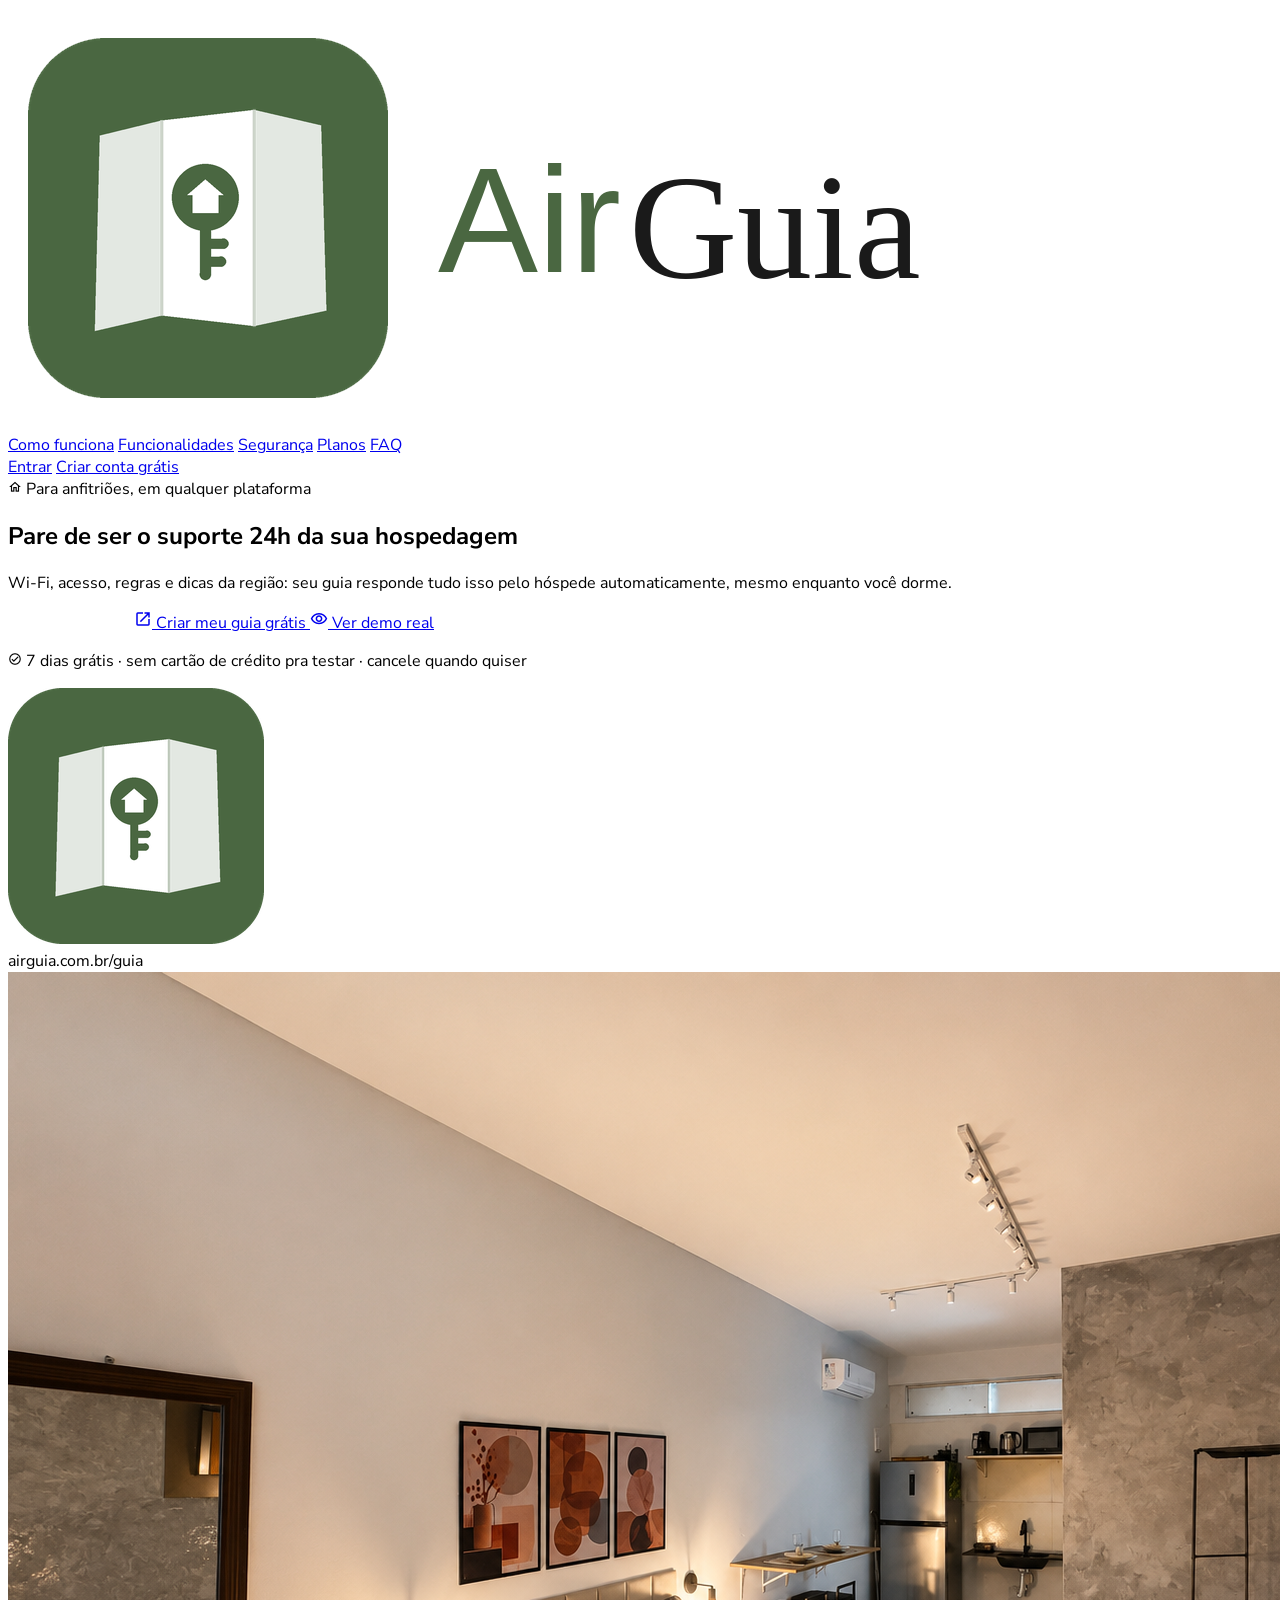
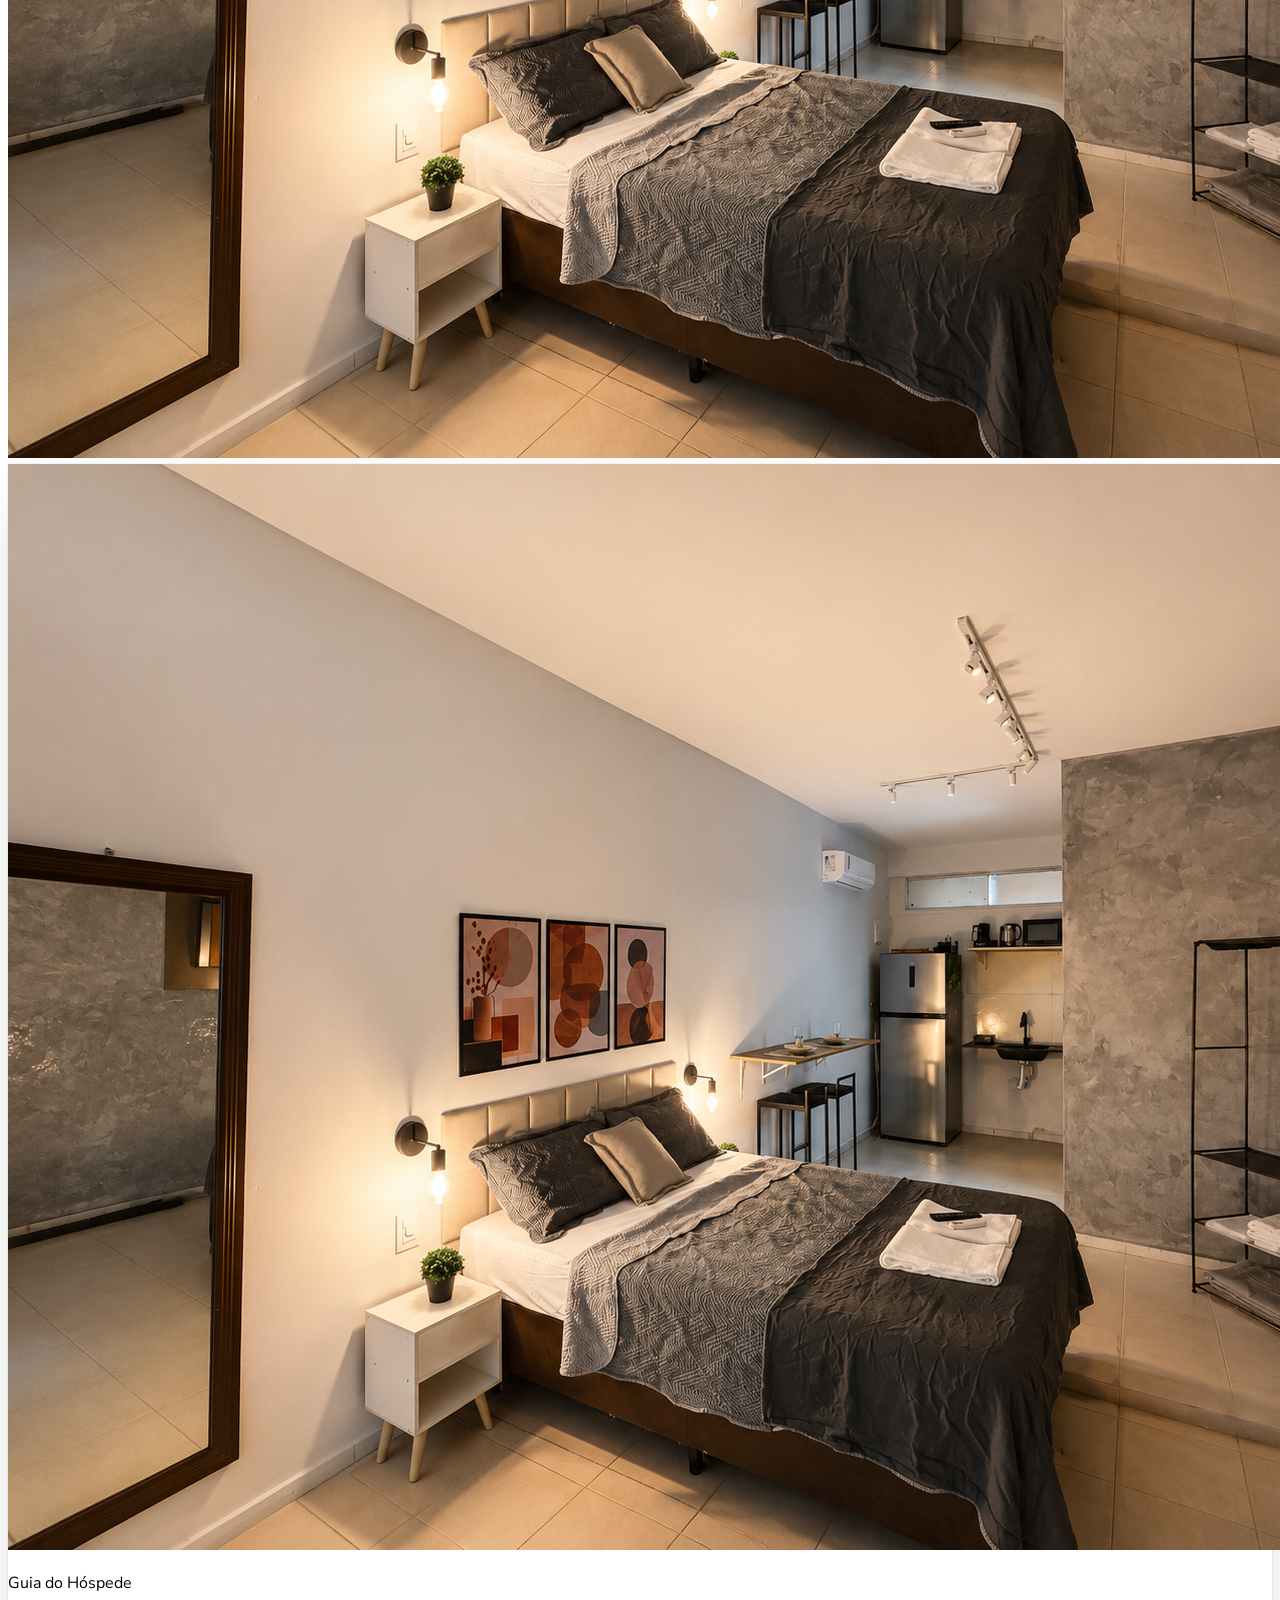
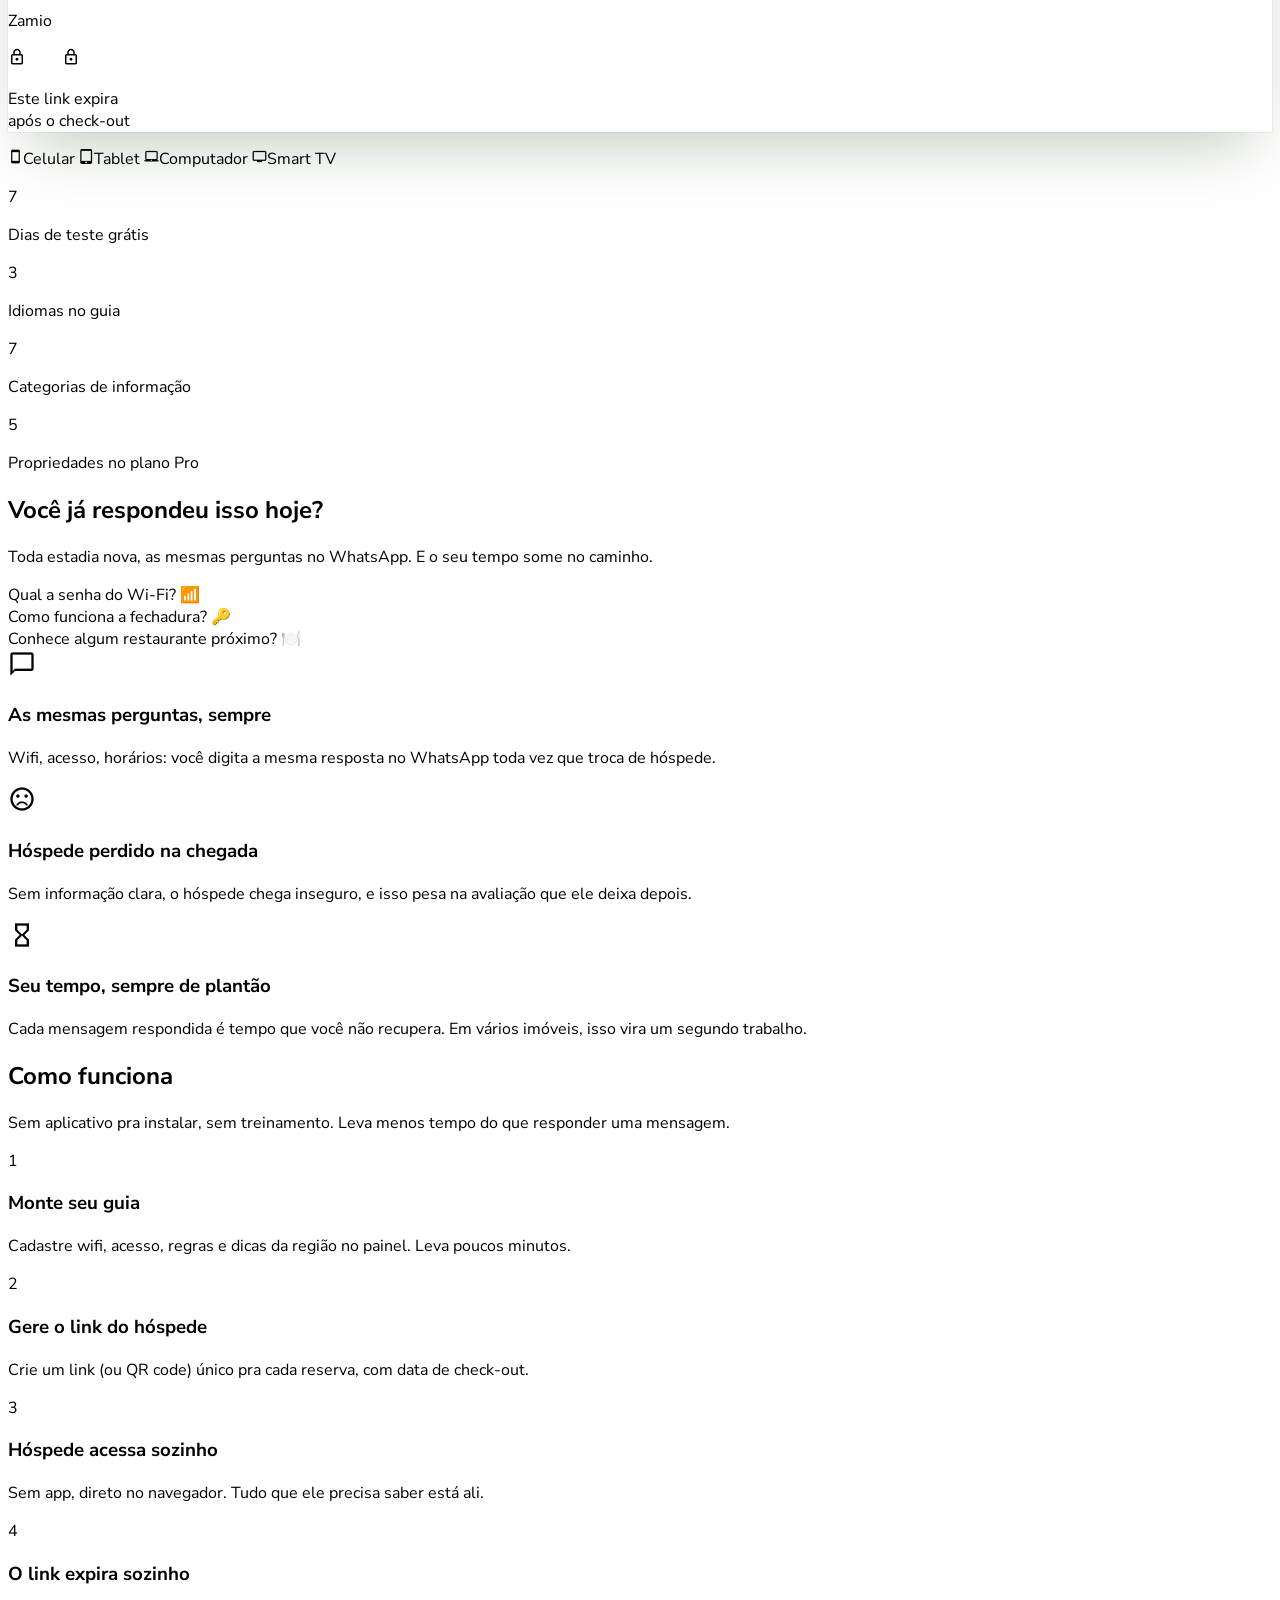
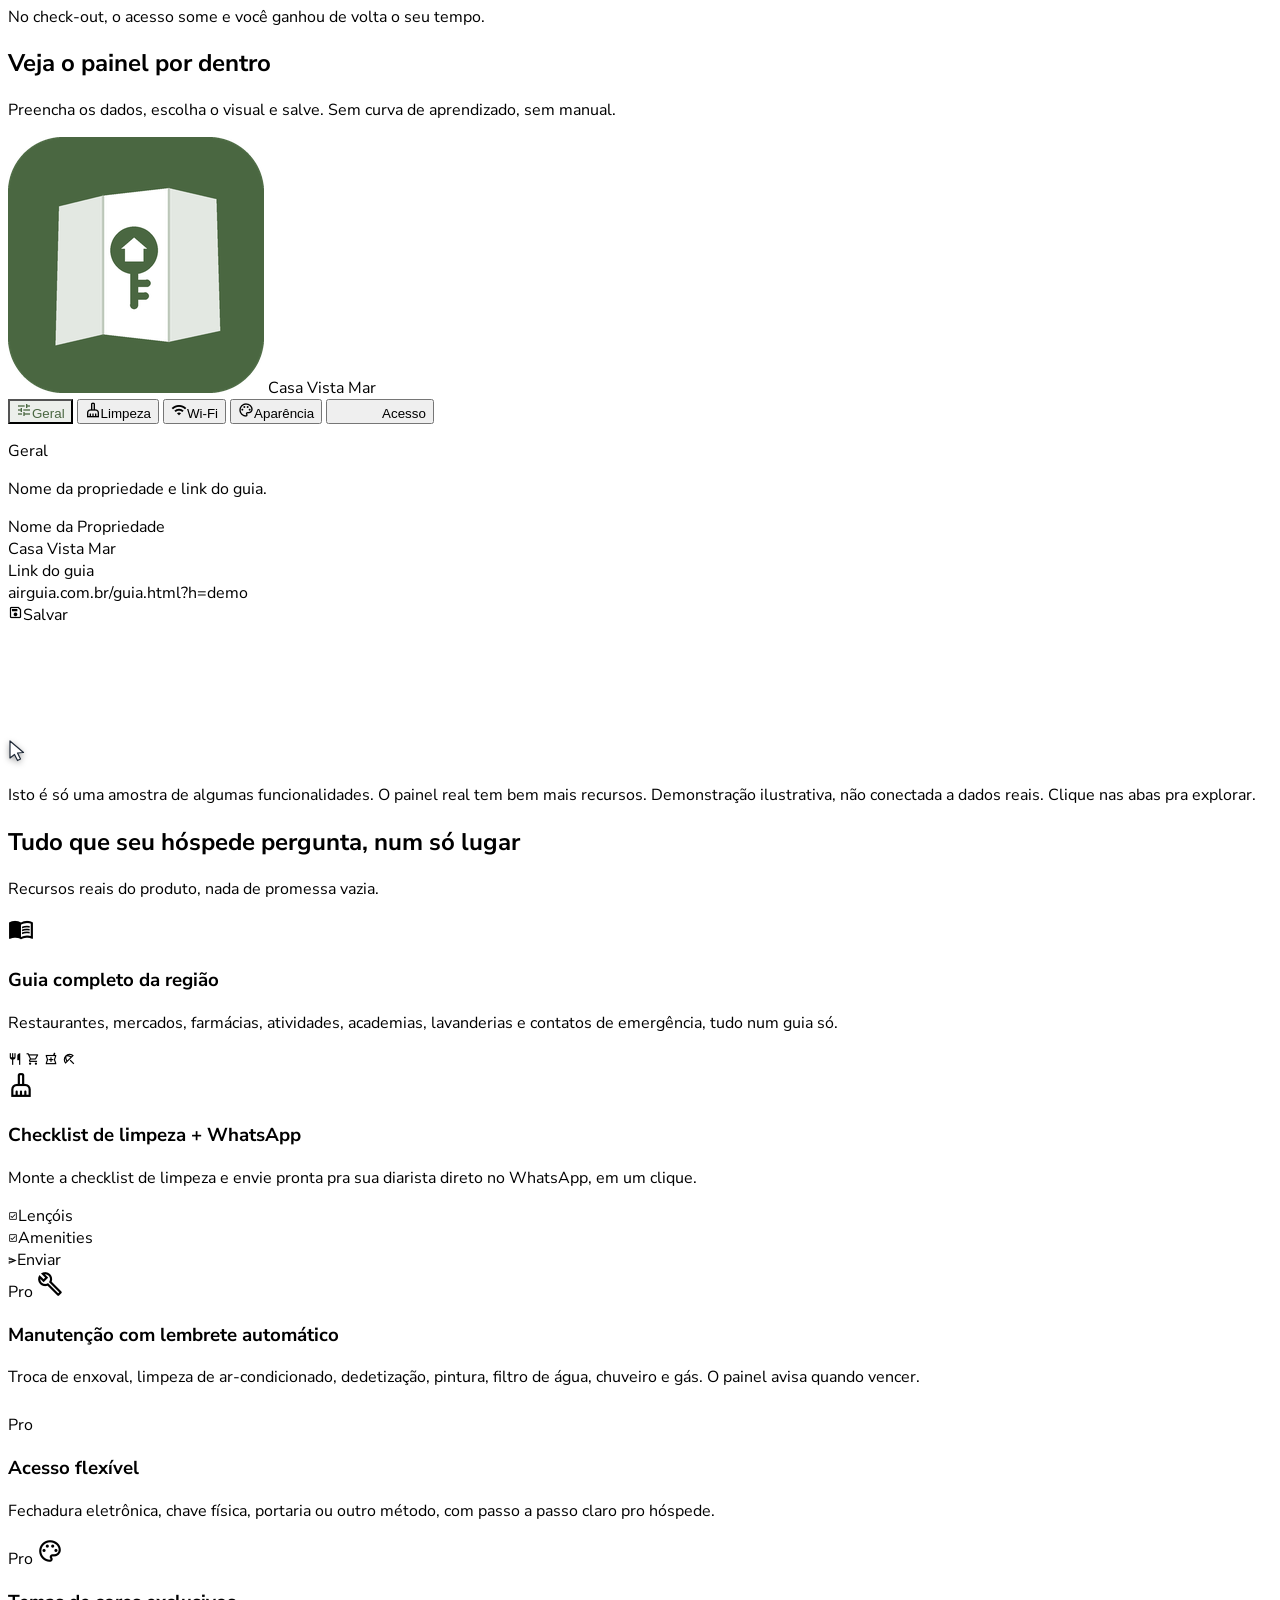
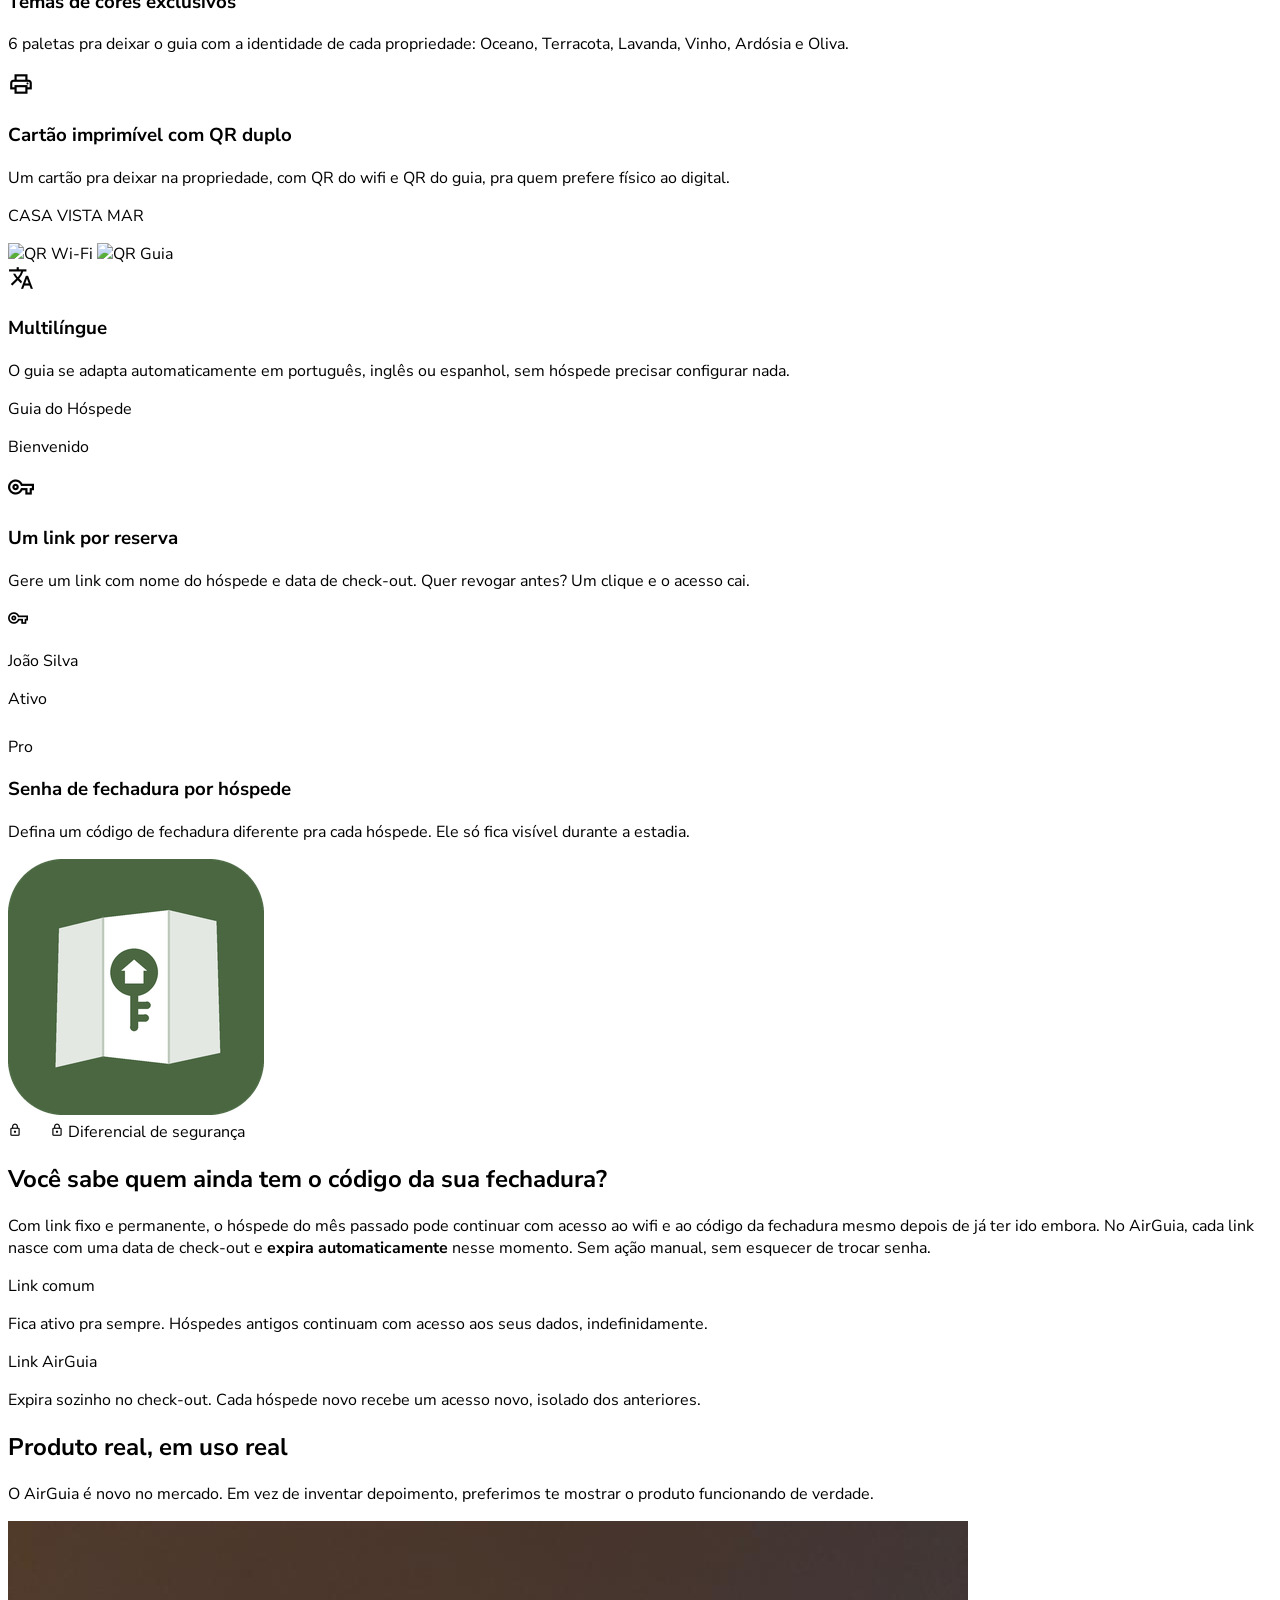
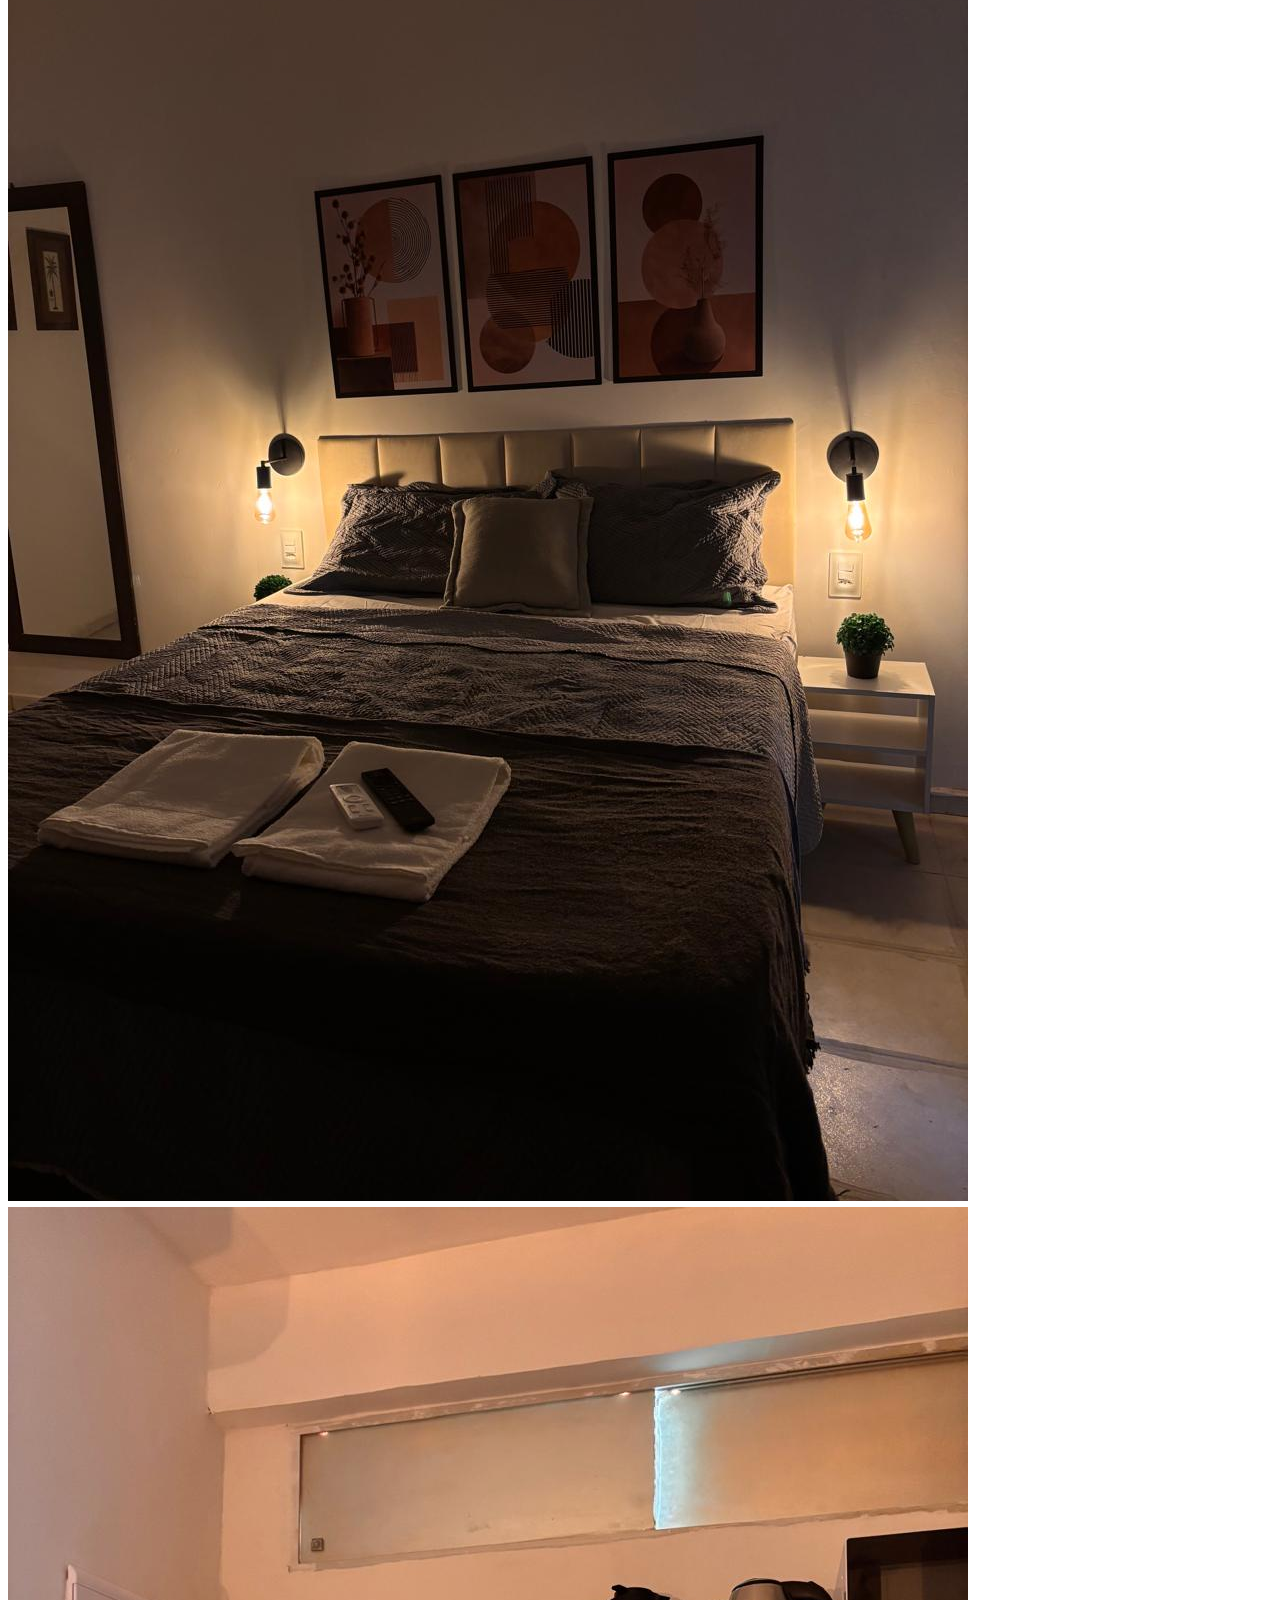
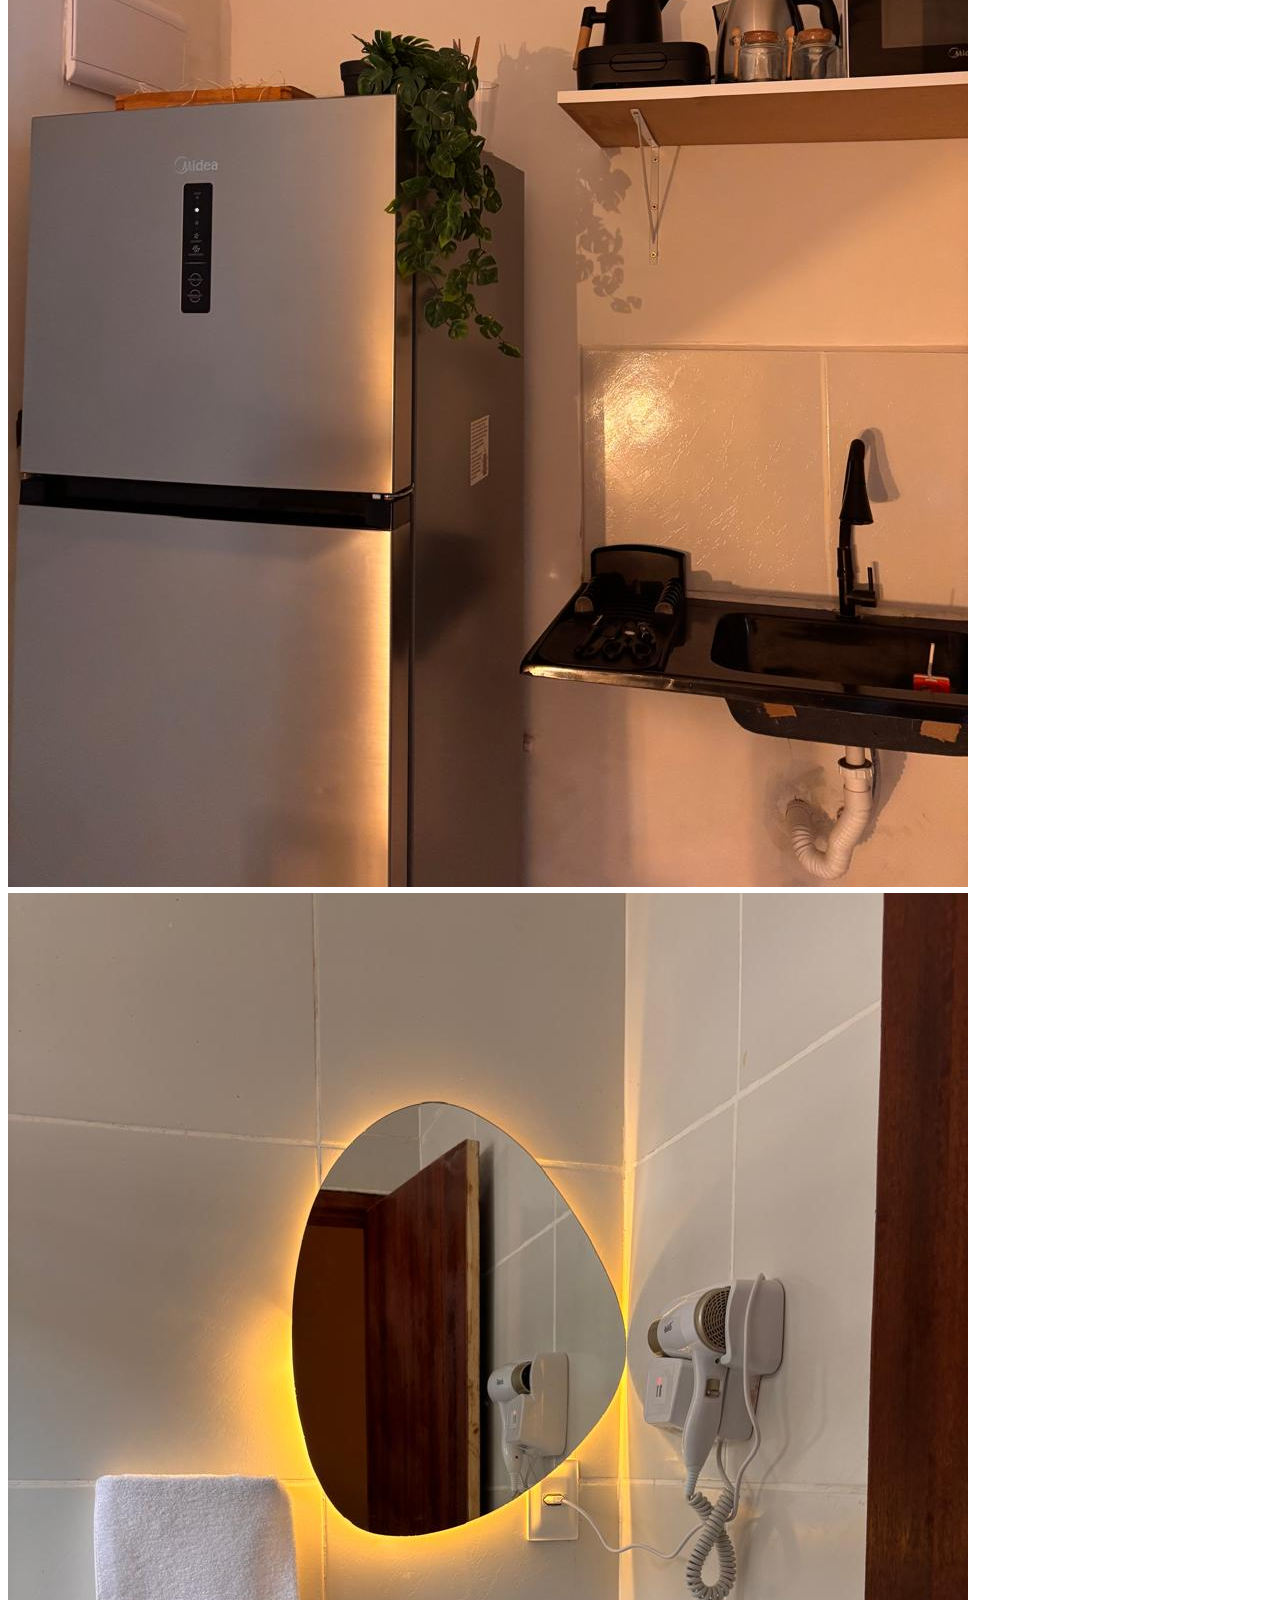
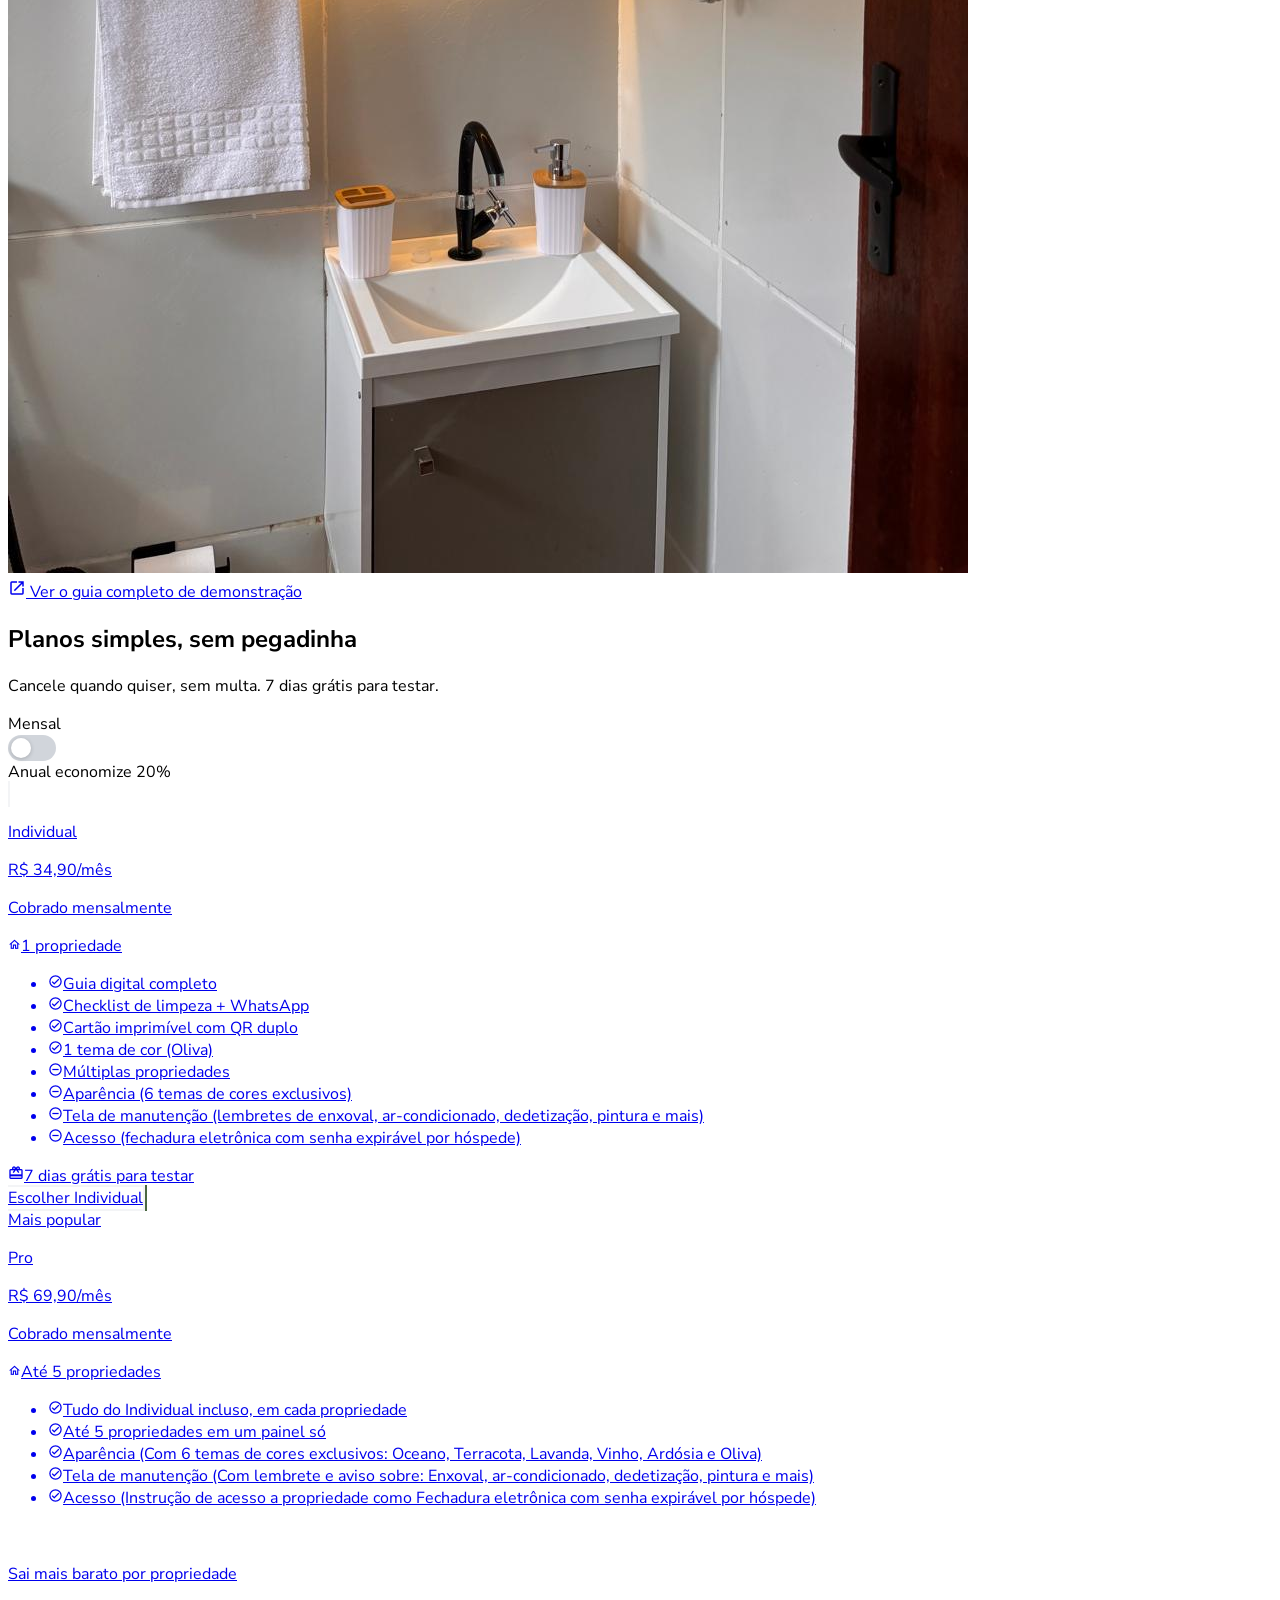
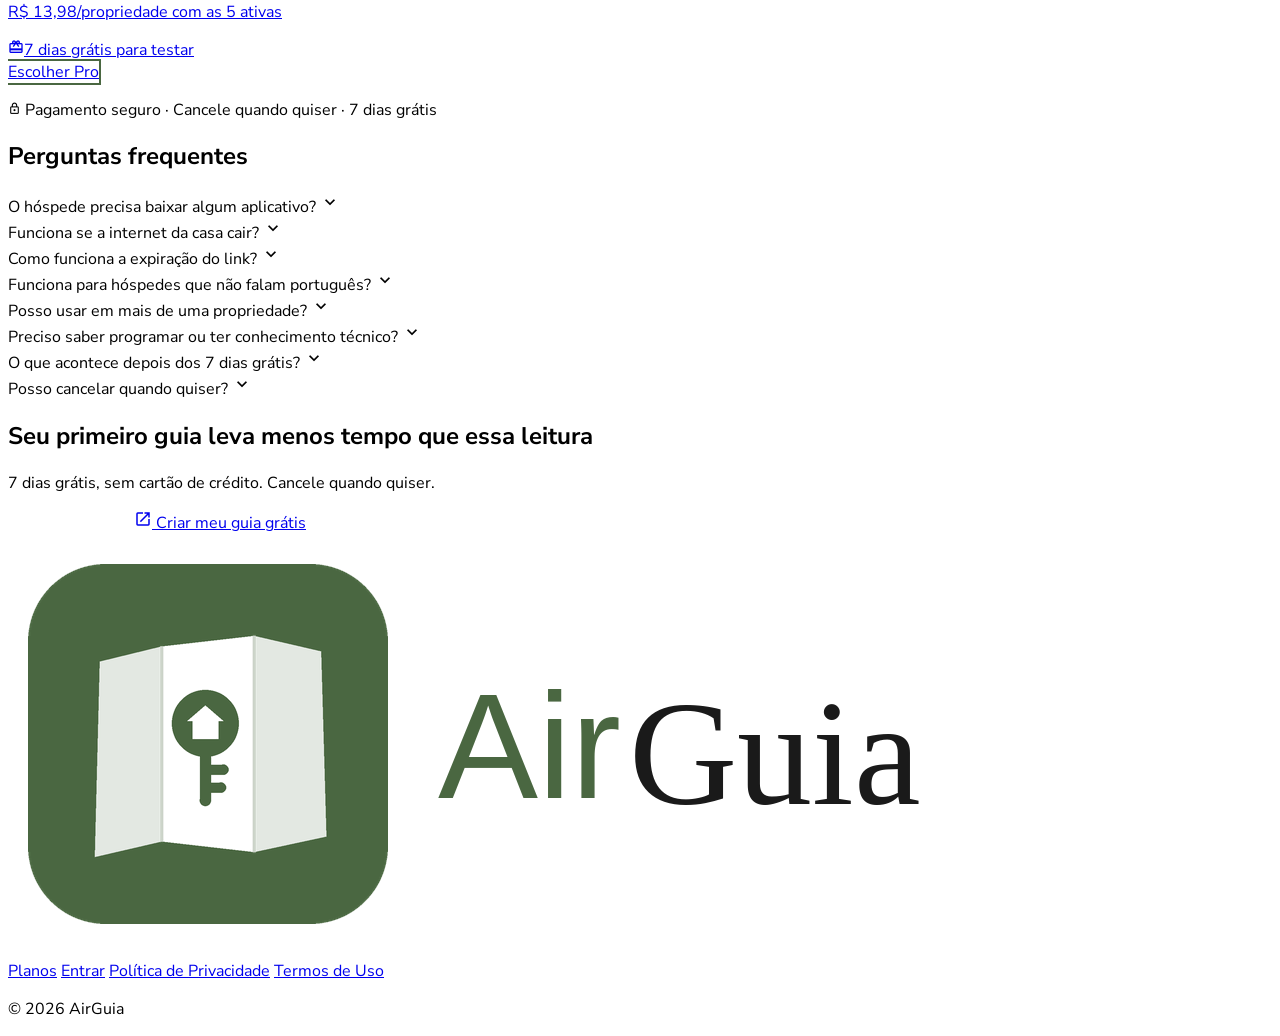
==== commit f592934f: "refactor(index): separa JS e CSS inline da landing em arquivos proprios" ====
--- a/index.html
+++ b/index.html
@@ -35,38 +35,7 @@
   }
 }
 </script>
-<style>
-body { font-family: 'Nunito Sans', sans-serif; scroll-behavior: smooth; }
-.toggle-track { width:48px; height:26px; background:#d1d5db; border-radius:999px; position:relative; cursor:pointer; transition:background .2s; }
-.toggle-track.on { background:#4A6741; }
-.toggle-thumb { width:20px; height:20px; background:#fff; border-radius:50%; position:absolute; top:3px; left:3px; transition:left .2s; box-shadow:0 1px 4px rgba(0,0,0,.2); }
-.toggle-track.on .toggle-thumb { left:25px; }
-.plan-card { border:2px solid #f3f4f6; }
-.plan-card.destaque { border-color:#4A6741; }
-.reveal { opacity: 0; transform: translateY(20px); transition: opacity .6s ease, transform .6s ease; }
-.reveal.is-visible { opacity: 1; transform: translateY(0); }
-@media (prefers-reduced-motion: reduce) {
-  .reveal { opacity: 1; transform: none; transition: none; }
-  .chat-bubble.reveal { opacity: 1; transform: none; animation: none; }
-}
-.chat-bubble.reveal { opacity: 0; transform: scale(0.5) translateY(10px); transition: none; }
-.chat-bubble.reveal.is-visible { animation: bubblePop .45s cubic-bezier(.34,1.56,.64,1) forwards; }
-@keyframes bubblePop {
-  0%   { opacity: 0; transform: scale(0.5) translateY(10px); }
-  100% { opacity: 1; transform: scale(1) translateY(0); }
-}
-#mock-field-pass.mock-hover > div { border-color: #4A6741; box-shadow: 0 0 0 3px rgba(74,103,65,.15); }
-.mock-hover { box-shadow: 0 0 0 3px rgba(74,103,65,.35); transform: scale(1.06); }
-.mock-nav.mock-nav-active { background: rgba(74,103,65,.1); color: #4A6741; }
-.mock-panel.hidden { display: none; }
-details > summary { list-style: none; cursor: pointer; }
-details > summary::-webkit-details-marker { display: none; }
-details summary .chevron { transition: transform .2s; }
-details[open] summary .chevron { transform: rotate(180deg); }
-.phone-frame { box-shadow: 0 30px 60px -20px rgba(74,103,65,.35), 0 0 0 1px rgba(0,0,0,.04); }
-@keyframes float { 0%,100%{ transform: translateY(0); } 50%{ transform: translateY(-10px); } }
-.float { animation: float 5s ease-in-out infinite; }
-</style>
+<link rel="stylesheet" href="css/index.css">
 </head>
 <body class="bg-stone-50 text-gray-800">
 
@@ -697,286 +666,6 @@
   </div>
 </footer>
 
-<script>
-document.getElementById('lp-year').textContent = new Date().getFullYear();
-
-const LP_PLANOS = [
-  {
-    id: 'individual', nome: 'Individual', descricao: '1 propriedade',
-    precoMensal: '34,90', precoAnual: '27,90', economia: 'R$ 84 de economia no ano',
-    destaque: false, badge: null,
-    itens: [
-      { ok: true,  texto: 'Guia digital completo' },
-      { ok: true,  texto: 'Checklist de limpeza + WhatsApp' },
-      { ok: true,  texto: 'Cartão imprimível com QR duplo' },
-      { ok: true,  texto: '1 tema de cor (Oliva)' },
-      { ok: false, texto: 'Múltiplas propriedades' },
-      { ok: false, texto: 'Aparência (6 temas de cores exclusivos)' },
-      { ok: false, texto: 'Tela de manutenção (lembretes de enxoval, ar-condicionado, dedetização, pintura e mais)' },
-      { ok: false, texto: 'Acesso (fechadura eletrônica com senha expirável por hóspede)' },
-    ],
-  },
-  {
-    id: 'pro', nome: 'Pro', descricao: 'Até 5 propriedades', maxPropriedades: 5,
-    precoMensal: '69,90', precoAnual: '54,90', economia: 'R$ 180 de economia no ano',
-    destaque: true, badge: 'Mais popular',
-    itens: [
-      { ok: true, texto: 'Tudo do Individual incluso, em cada propriedade' },
-      { ok: true, texto: 'Até 5 propriedades em um painel só' },
-      { ok: true, texto: 'Aparência (Com 6 temas de cores exclusivos: Oceano, Terracota, Lavanda, Vinho, Ardósia e Oliva)' },
-      { ok: true, texto: 'Tela de manutenção (Com lembrete e aviso sobre: Enxoval, ar-condicionado, dedetização, pintura e mais)' },
-      { ok: true, texto: 'Acesso (Instrução de acesso a propriedade como Fechadura eletrônica com senha expirável por hóspede)' },
-    ],
-  },
-];
-
-let lpAnual = false;
-
-function lpAlternarPeriodo() {
-  lpAnual = !lpAnual;
-  const toggle = document.getElementById('lp-toggle');
-  const lblM   = document.getElementById('lp-lbl-mensal');
-  const lblA   = document.getElementById('lp-lbl-anual');
-  const badge  = document.getElementById('lp-badge-economia');
-  toggle.classList.toggle('on', lpAnual);
-  lblM.className = 'text-sm font-bold ' + (lpAnual ? 'text-gray-400' : 'text-gray-900');
-  lblA.className = 'text-sm font-bold ' + (lpAnual ? 'text-gray-900' : 'text-gray-400');
-  badge.classList.toggle('hidden', !lpAnual);
-  lpRenderPlanos();
-}
-
-function lpRenderPlanos() {
-  const grid = document.getElementById('lp-planos-grid');
-  grid.innerHTML = LP_PLANOS.map(p => {
-    const preco    = lpAnual ? p.precoAnual : p.precoMensal;
-    const economia = lpAnual ? '<p class="text-xs text-green-600 font-bold mt-0.5">' + p.economia + '</p>' : '';
-    const badgeHtml = p.badge
-      ? '<div class="absolute -top-3.5 left-1/2 -translate-x-1/2 bg-primary text-white text-[10px] font-extrabold uppercase tracking-widest px-4 py-1 rounded-full shadow whitespace-nowrap">' + p.badge + '</div>'
-      : '';
-    const itens = p.itens.map(i =>
-      '<li class="flex items-center gap-2 text-sm ' + (i.ok ? 'text-gray-700' : 'text-gray-300 line-through') + '">'
-      + '<span class="material-icons-outlined ' + (i.ok ? 'text-primary' : 'text-gray-200') + '" style="font-size:15px">'
-      + (i.ok ? 'check_circle' : 'remove_circle_outline') + '</span>' + i.texto + '</li>'
-    ).join('');
-    const porPropriedade = p.maxPropriedades > 1
-      ? '<div class="bg-green-50 border border-green-100 rounded-xl px-3 py-2 flex items-center gap-2 mb-3">'
-        + '<span class="material-icons-outlined text-green-600" style="font-size:16px">savings</span>'
-        + '<div>'
-        + '<p class="text-xs font-bold text-green-700">Sai mais barato por propriedade</p>'
-        + '<p class="text-[11px] text-green-600/80">R$ ' + (Number(preco.replace(',', '.')) / p.maxPropriedades).toFixed(2).replace('.', ',') + '/propriedade com as ' + p.maxPropriedades + ' ativas</p>'
-        + '</div></div>'
-      : '';
-    const btnClass = p.destaque
-      ? 'w-full py-3 rounded-xl bg-primary text-white font-bold text-sm hover:bg-primary-light transition-all shadow-lg shadow-primary/20 flex items-center justify-center'
-      : 'w-full py-3 rounded-xl border-2 border-primary text-primary font-bold text-sm hover:bg-primary hover:text-white transition-all flex items-center justify-center';
-
-    return '<a href="cadastro.html" class="plan-card bg-white rounded-2xl p-6 flex flex-col relative shadow-sm block ' + (p.destaque ? 'destaque shadow-primary/10' : '') + '">'
-      + badgeHtml
-      + '<div class="mb-4">'
-      + '<p class="text-xs font-extrabold uppercase tracking-widest ' + (p.destaque ? 'text-primary' : 'text-gray-400') + ' mb-0.5">' + p.nome + '</p>'
-      + '<p class="font-sans text-4xl text-gray-900 font-black tracking-tight">R$ ' + preco + '<span class="text-base font-sans font-semibold text-gray-400">/mês</span></p>'
-      + '<p class="text-xs text-gray-400 mt-0.5">' + (lpAnual ? 'Cobrado anualmente' : 'Cobrado mensalmente') + '</p>'
-      + economia
-      + '</div>'
-      + '<p class="text-xs font-bold text-gray-400 mb-3 flex items-center gap-1"><span class="material-icons-outlined" style="font-size:13px">home</span>' + p.descricao + '</p>'
-      + '<ul class="space-y-2 flex-1 mb-5">' + itens + '</ul>'
-      + porPropriedade
-      + '<div class="bg-primary/5 border border-primary/15 rounded-xl px-3 py-2 flex items-center gap-2 mb-4">'
-      + '<span class="material-icons-outlined text-primary" style="font-size:16px">card_giftcard</span>'
-      + '<span class="text-xs font-bold text-primary">7 dias grátis para testar</span>'
-      + '</div>'
-      + '<span class="' + btnClass + '">Escolher ' + p.nome + '</span>'
-      + '</a>';
-  }).join('');
-}
-
-lpRenderPlanos();
-
-// ── Scroll reveal ────────────────────────────────────────────────────
-(function initScrollReveal() {
-  var prefersReduced = window.matchMedia('(prefers-reduced-motion: reduce)').matches;
-
-  document.querySelectorAll('[data-reveal-group]').forEach(function (group) {
-    var step = group.id === 'lp-planos-grid' ? 120 : (group.id === 'chat-bubbles-group' ? 320 : 90);
-    Array.prototype.forEach.call(group.children, function (child, i) {
-      if (child.classList.contains('reveal')) {
-        child.style.transitionDelay = (i * step) + 'ms';
-        child.style.animationDelay  = (i * step) + 'ms';
-      }
-    });
-  });
-
-  var revealEls = document.querySelectorAll('.reveal');
-
-  if (prefersReduced || !('IntersectionObserver' in window)) {
-    revealEls.forEach(function (el) { el.classList.add('is-visible'); });
-    return;
-  }
-
-  var observer = new IntersectionObserver(function (entries, obs) {
-    entries.forEach(function (entry) {
-      if (entry.isIntersecting) {
-        entry.target.classList.add('is-visible');
-        obs.unobserve(entry.target);
-      }
-    });
-  }, { threshold: 0.15, rootMargin: '0px 0px -40px 0px' });
-
-  revealEls.forEach(function (el) { observer.observe(el); });
-})();
-
-// ── Contadores numéricos animados ──────────────────────────────────────
-(function initCounters() {
-  var prefersReduced = window.matchMedia('(prefers-reduced-motion: reduce)').matches;
-  var counters = document.querySelectorAll('[data-counter]');
-  if (!counters.length) return;
-
-  function animateCounter(el) {
-    var target = Number(el.getAttribute('data-target')) || 0;
-    if (prefersReduced) { el.textContent = target; return; }
-    var duration = 1200;
-    var start = null;
-    function step(timestamp) {
-      if (start === null) start = timestamp;
-      var progress = Math.min((timestamp - start) / duration, 1);
-      var eased = 1 - Math.pow(1 - progress, 3);
-      el.textContent = Math.round(eased * target);
-      if (progress < 1) requestAnimationFrame(step);
-      else el.textContent = target;
-    }
-    requestAnimationFrame(step);
-  }
-
-  if (!('IntersectionObserver' in window)) {
-    counters.forEach(animateCounter);
-    return;
-  }
-
-  var counterObserver = new IntersectionObserver(function (entries, obs) {
-    entries.forEach(function (entry) {
-      if (entry.isIntersecting) {
-        animateCounter(entry.target);
-        obs.unobserve(entry.target);
-      }
-    });
-  }, { threshold: 0.4 });
-
-  counters.forEach(function (el) { counterObserver.observe(el); });
-})();
-
-// ── Mockup do painel: navegação entre abas ──────────────────────────────
-function mockShowSection(name) {
-  document.querySelectorAll('.mock-nav').forEach(function (b) {
-    b.classList.toggle('mock-nav-active', b.getAttribute('data-mock-section') === name);
-  });
-  document.querySelectorAll('.mock-panel').forEach(function (p) {
-    p.classList.toggle('hidden', p.getAttribute('data-mock-panel') !== name);
-  });
-}
-
-mockShowSection('geral');
-
-var mockUserTookOver = false;
-function mockUserClick(name) {
-  mockUserTookOver = true;
-  var cursor = document.getElementById('mock-cursor');
-  if (cursor) cursor.style.opacity = '0';
-  mockShowSection(name);
-}
-
-// ── Mockup do painel: cursor animado percorrendo as abas ────────────────
-(function initPanelMockup() {
-  var section = document.getElementById('painel-preview');
-  var stage   = document.getElementById('mock-stage');
-  var cursor  = document.getElementById('mock-cursor');
-  if (!section || !stage || !cursor) return;
-
-  if (window.matchMedia('(prefers-reduced-motion: reduce)').matches) return;
-
-  var SEQUENCE = [
-    { section: 'geral',     hovers: ['#mock-save-geral'] },
-    { section: 'limpeza',   hovers: ['#mock-save-limpeza'] },
-    { section: 'wifi',      hovers: ['#mock-field-pass', '#mock-save-wifi'] },
-    { section: 'aparencia', hovers: ['#mock-theme-2', '#mock-save-aparencia'] },
-    { section: 'acesso',    hovers: ['#mock-access-fechadura', '#mock-save-acesso'] }
-  ];
-
-  function moveCursorTo(el) {
-    var stageRect = stage.getBoundingClientRect();
-    var elRect    = el.getBoundingClientRect();
-    cursor.style.left = (elRect.left - stageRect.left + elRect.width  * 0.5) + 'px';
-    cursor.style.top  = (elRect.top  - stageRect.top  + elRect.height * 0.5) + 'px';
-    cursor.style.opacity = '1';
-  }
-
-  var running = false;
-  var timer = null;
-
-  function runHovers(selectors, i, done) {
-    if (mockUserTookOver) return;
-    if (i >= selectors.length) { done(); return; }
-    var el = document.querySelector(selectors[i]);
-    if (!el) { runHovers(selectors, i + 1, done); return; }
-    moveCursorTo(el);
-    timer = setTimeout(function () {
-      if (mockUserTookOver) return;
-      el.classList.add('mock-hover');
-      timer = setTimeout(function () {
-        el.classList.remove('mock-hover');
-        runHovers(selectors, i + 1, done);
-      }, 1100);
-    }, 650);
-  }
-
-  function runStep(stepIndex) {
-    if (mockUserTookOver) return;
-    var step = SEQUENCE[stepIndex % SEQUENCE.length];
-    var navBtn = document.querySelector('.mock-nav[data-mock-section="' + step.section + '"]');
-    // No celular a barra de abas fica escondida (hidden sm:block) -- nesse caso
-    // não tem como mover o cursor até ela (ficaria em 0,0), então só escondemos
-    // o cursor e trocamos a aba direto.
-    var navVisible = navBtn && navBtn.offsetWidth > 0;
-    if (navVisible) {
-      moveCursorTo(navBtn);
-    } else if (cursor) {
-      cursor.style.opacity = '0';
-    }
-    timer = setTimeout(function () {
-      if (mockUserTookOver) return;
-      mockShowSection(step.section);
-      runHovers(step.hovers, 0, function () {
-        if (mockUserTookOver) return;
-        timer = setTimeout(function () { runStep(stepIndex + 1); }, 500);
-      });
-    }, navVisible ? 650 : 300);
-  }
-
-  function start() {
-    if (running || mockUserTookOver) return;
-    running = true;
-    timer = setTimeout(function () { runStep(0); }, 600);
-  }
-
-  var sectionObserver = new IntersectionObserver(function (entries) {
-    entries.forEach(function (entry) {
-      if (entry.isIntersecting) start();
-    });
-  }, { threshold: 0.3 });
-  sectionObserver.observe(section);
-})();
-
-// ── Card Multilíngue: texto alternando entre idiomas ────────────────────
-(function initLangCycle() {
-  if (window.matchMedia('(prefers-reduced-motion: reduce)').matches) return;
-  document.querySelectorAll('[data-lang-cycle]').forEach(function (el) {
-    var words = el.getAttribute('data-lang-cycle').split(',');
-    var i = 0;
-    setInterval(function () {
-      i = (i + 1) % words.length;
-      el.textContent = words[i];
-    }, 1800);
-  });
-})();
-</script>
+<script src="js/index.js"></script>
 </body>
 </html>
--- a/css/index.css
+++ b/css/index.css
@@ -0,0 +1,30 @@
+body { font-family: 'Nunito Sans', sans-serif; scroll-behavior: smooth; }
+.toggle-track { width:48px; height:26px; background:#d1d5db; border-radius:999px; position:relative; cursor:pointer; transition:background .2s; }
+.toggle-track.on { background:#4A6741; }
+.toggle-thumb { width:20px; height:20px; background:#fff; border-radius:50%; position:absolute; top:3px; left:3px; transition:left .2s; box-shadow:0 1px 4px rgba(0,0,0,.2); }
+.toggle-track.on .toggle-thumb { left:25px; }
+.plan-card { border:2px solid #f3f4f6; }
+.plan-card.destaque { border-color:#4A6741; }
+.reveal { opacity: 0; transform: translateY(20px); transition: opacity .6s ease, transform .6s ease; }
+.reveal.is-visible { opacity: 1; transform: translateY(0); }
+@media (prefers-reduced-motion: reduce) {
+  .reveal { opacity: 1; transform: none; transition: none; }
+  .chat-bubble.reveal { opacity: 1; transform: none; animation: none; }
+}
+.chat-bubble.reveal { opacity: 0; transform: scale(0.5) translateY(10px); transition: none; }
+.chat-bubble.reveal.is-visible { animation: bubblePop .45s cubic-bezier(.34,1.56,.64,1) forwards; }
+@keyframes bubblePop {
+  0%   { opacity: 0; transform: scale(0.5) translateY(10px); }
+  100% { opacity: 1; transform: scale(1) translateY(0); }
+}
+#mock-field-pass.mock-hover > div { border-color: #4A6741; box-shadow: 0 0 0 3px rgba(74,103,65,.15); }
+.mock-hover { box-shadow: 0 0 0 3px rgba(74,103,65,.35); transform: scale(1.06); }
+.mock-nav.mock-nav-active { background: rgba(74,103,65,.1); color: #4A6741; }
+.mock-panel.hidden { display: none; }
+details > summary { list-style: none; cursor: pointer; }
+details > summary::-webkit-details-marker { display: none; }
+details summary .chevron { transition: transform .2s; }
+details[open] summary .chevron { transform: rotate(180deg); }
+.phone-frame { box-shadow: 0 30px 60px -20px rgba(74,103,65,.35), 0 0 0 1px rgba(0,0,0,.04); }
+@keyframes float { 0%,100%{ transform: translateY(0); } 50%{ transform: translateY(-10px); } }
+.float { animation: float 5s ease-in-out infinite; }
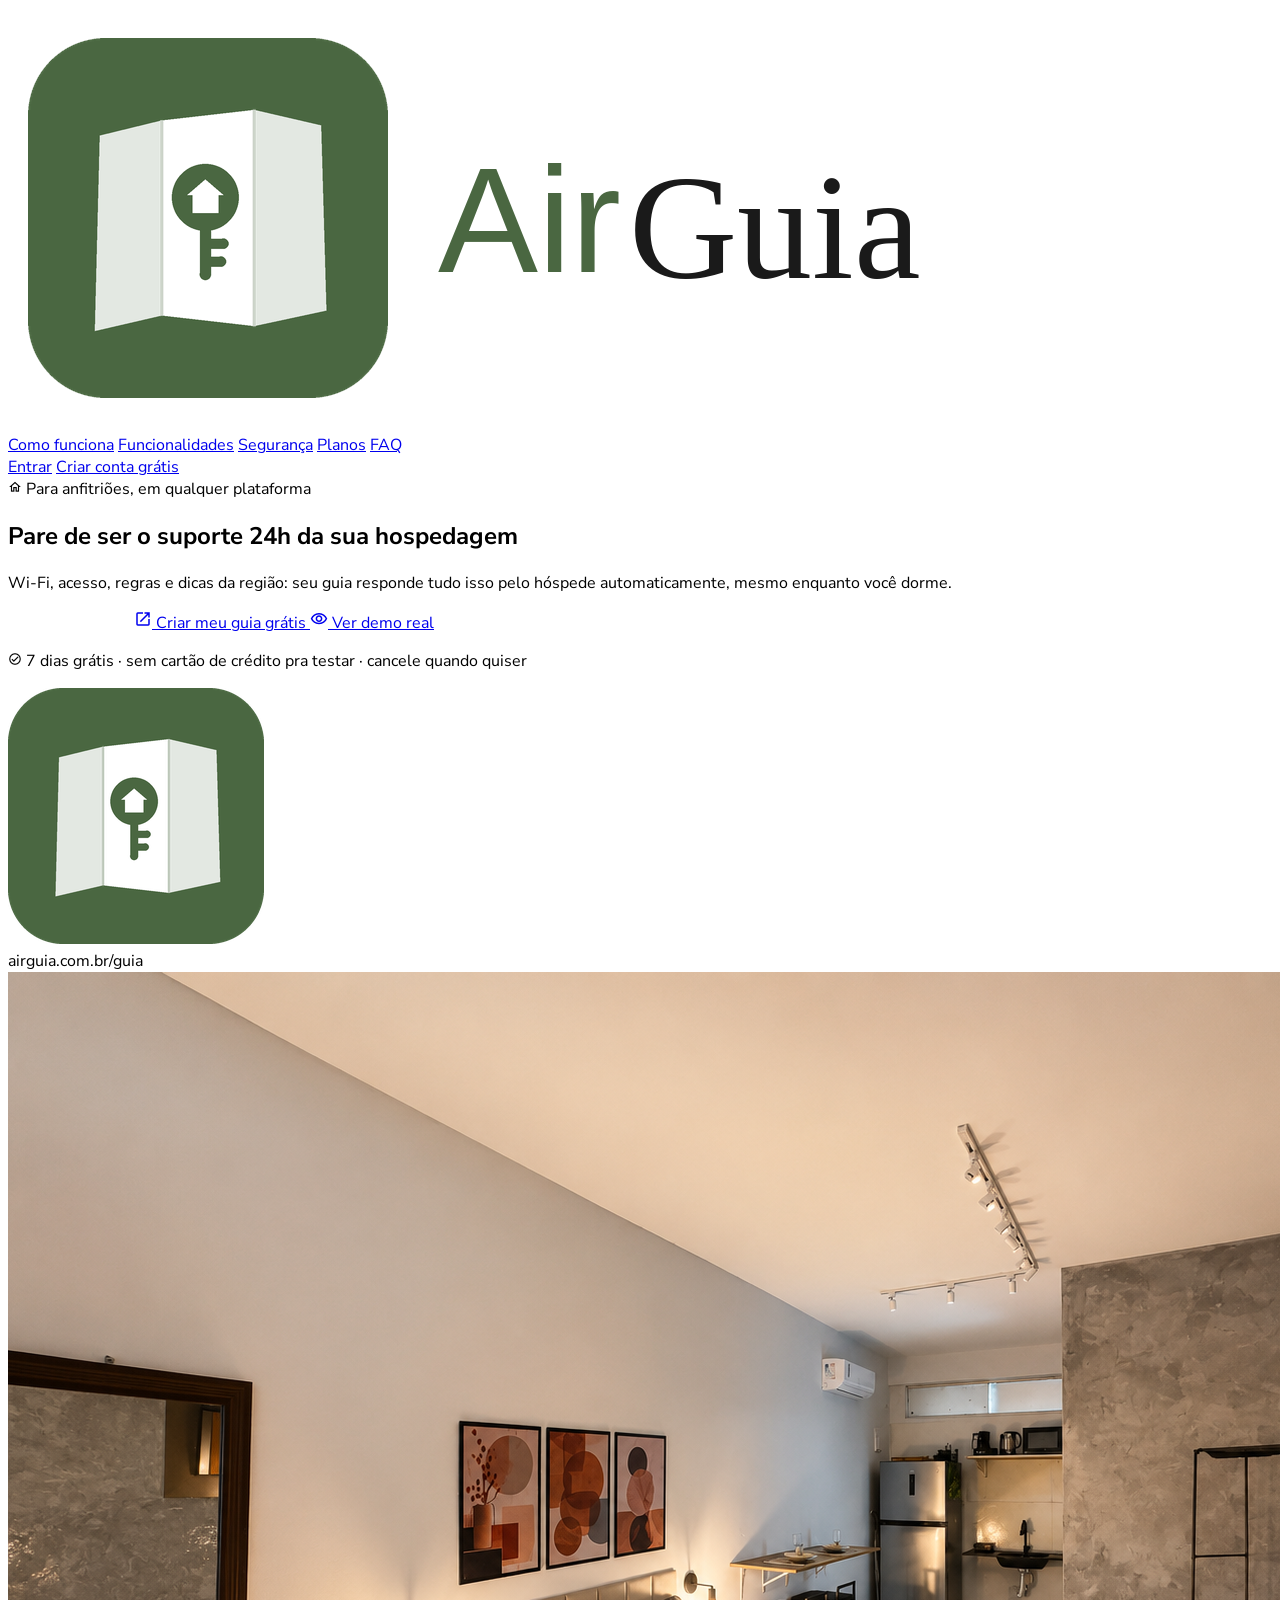
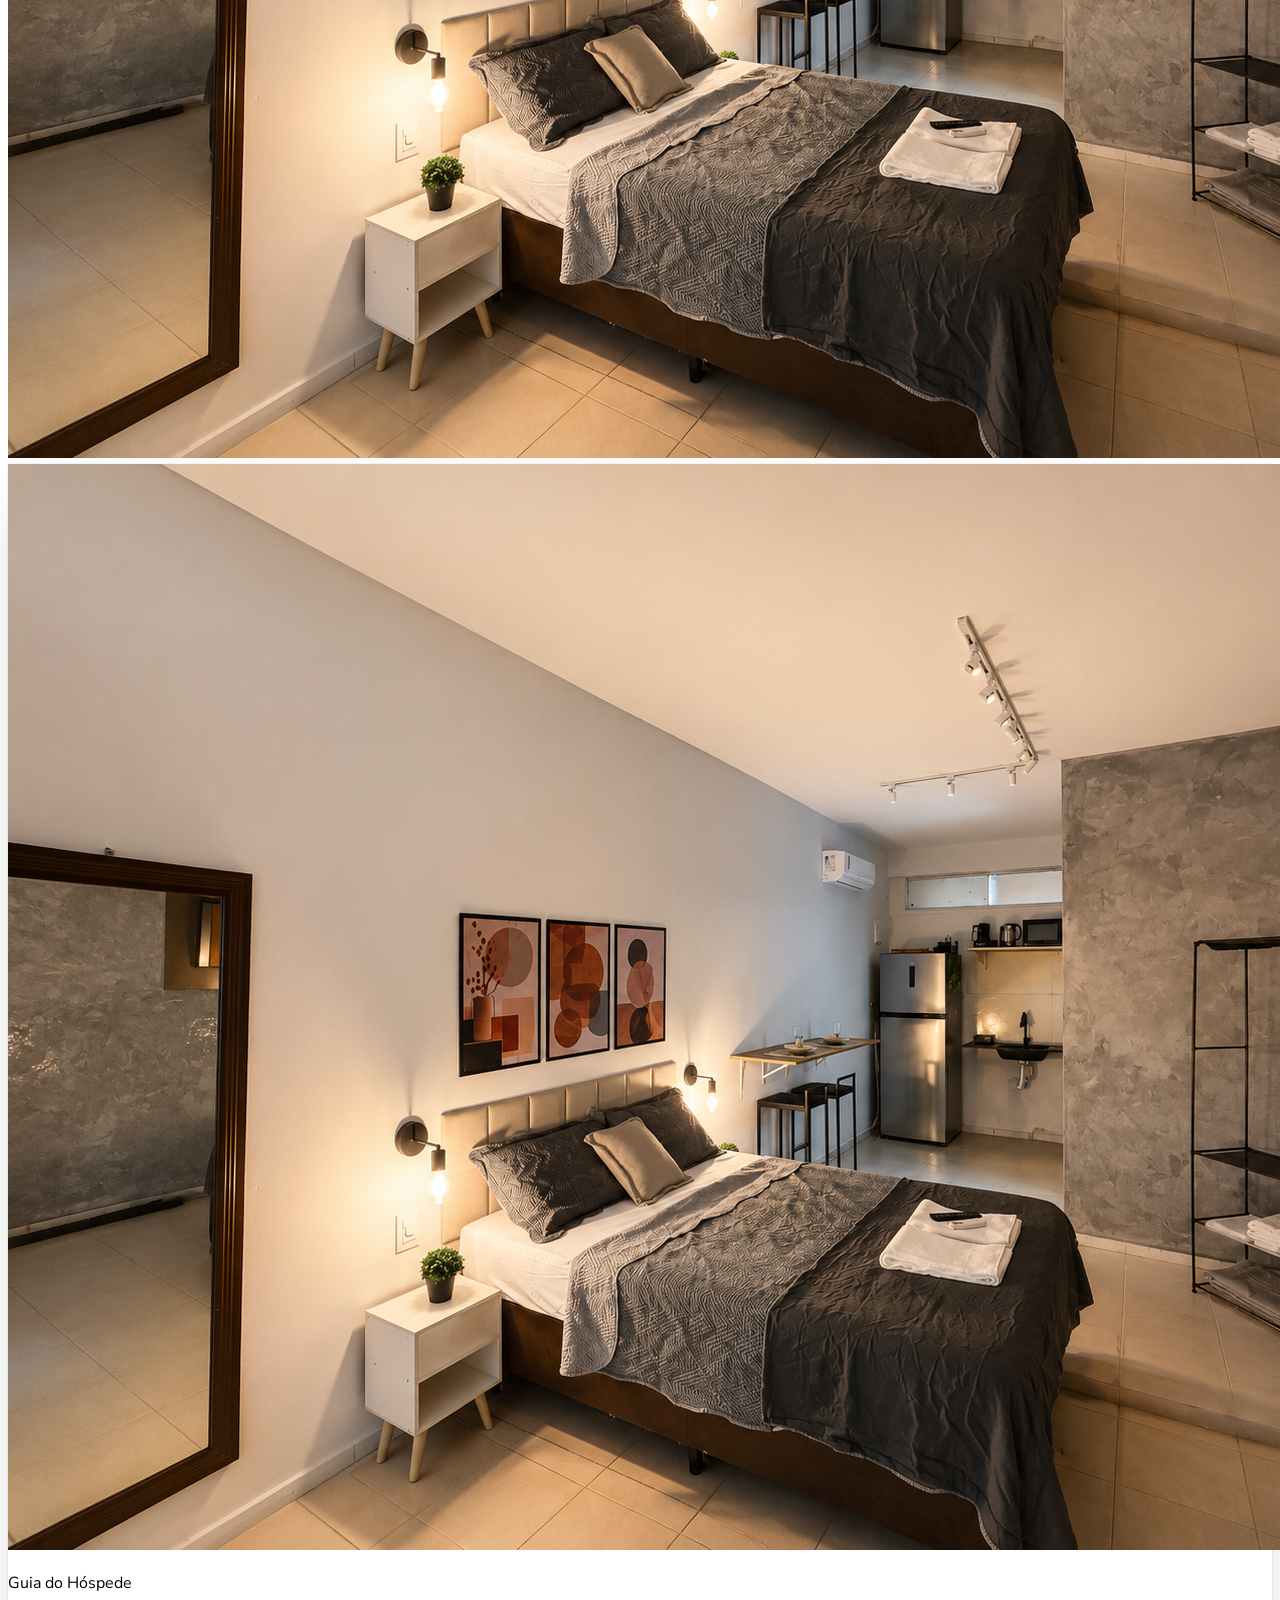
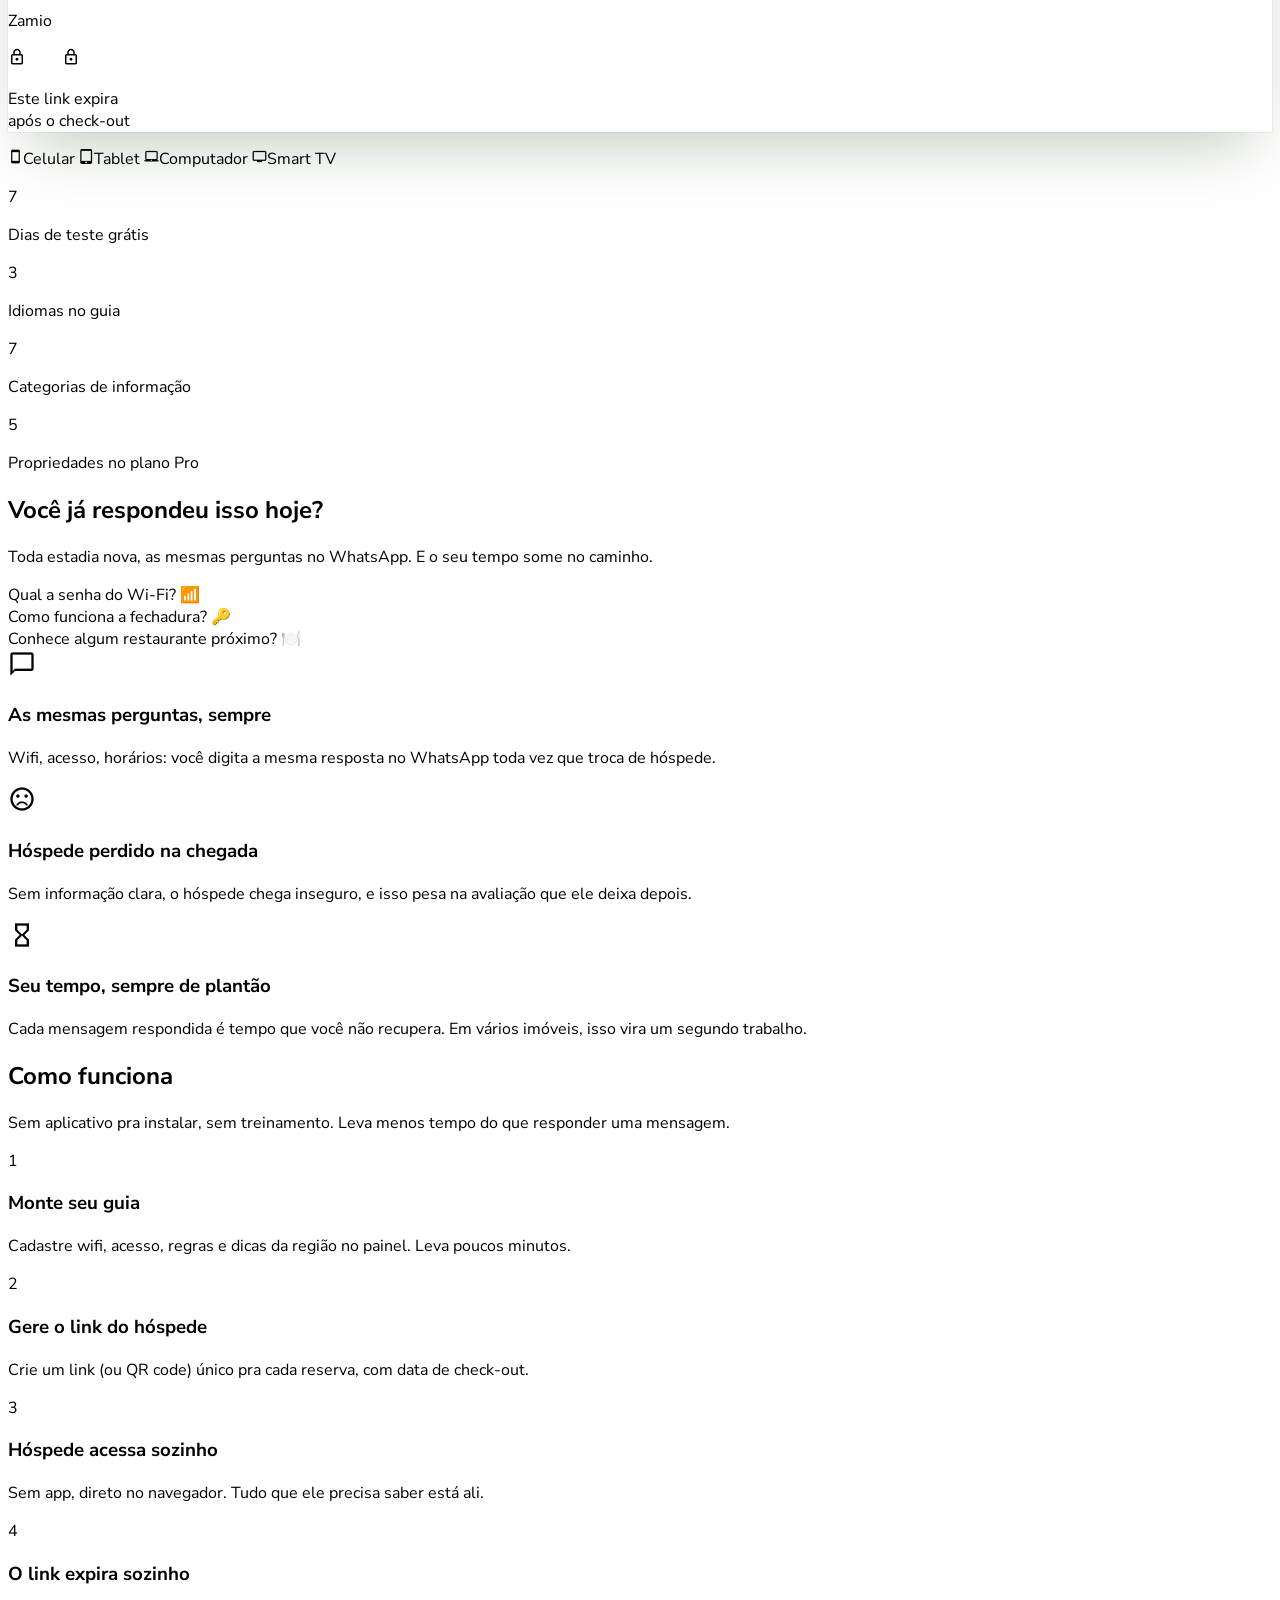
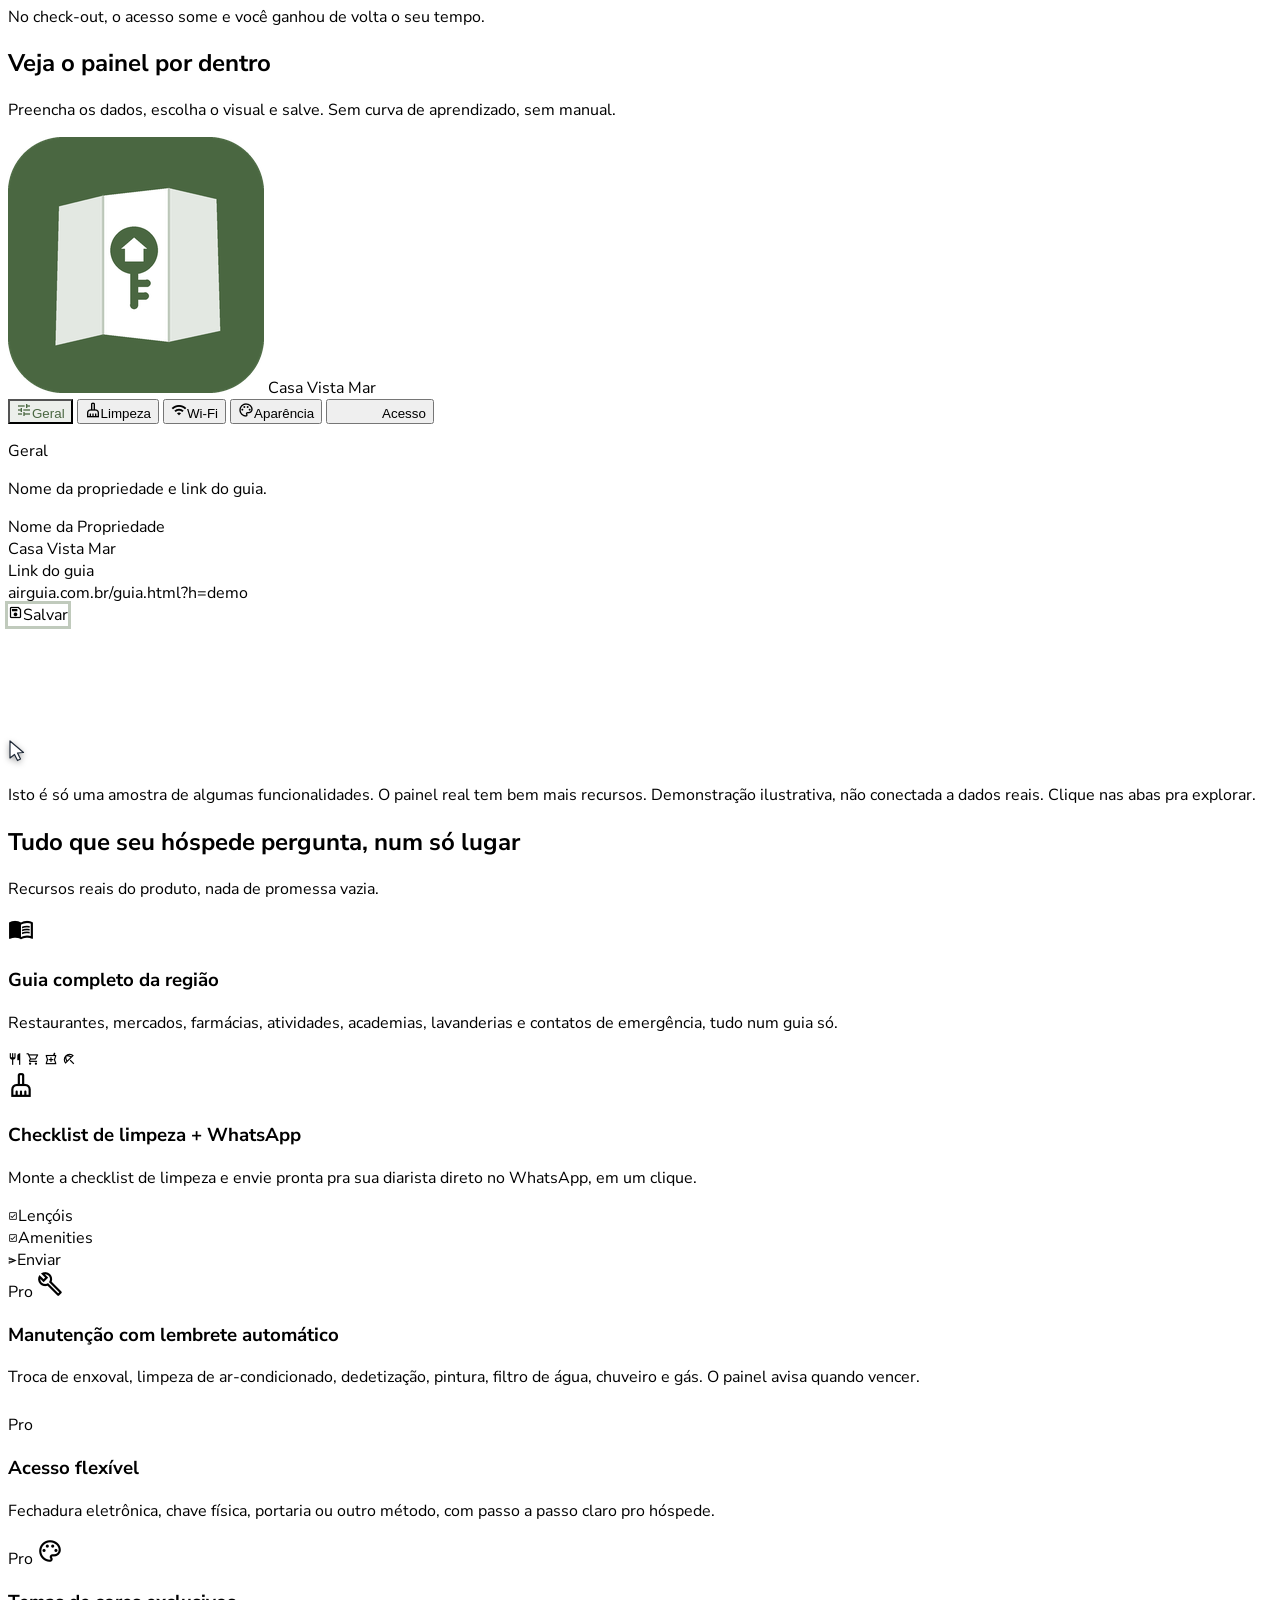
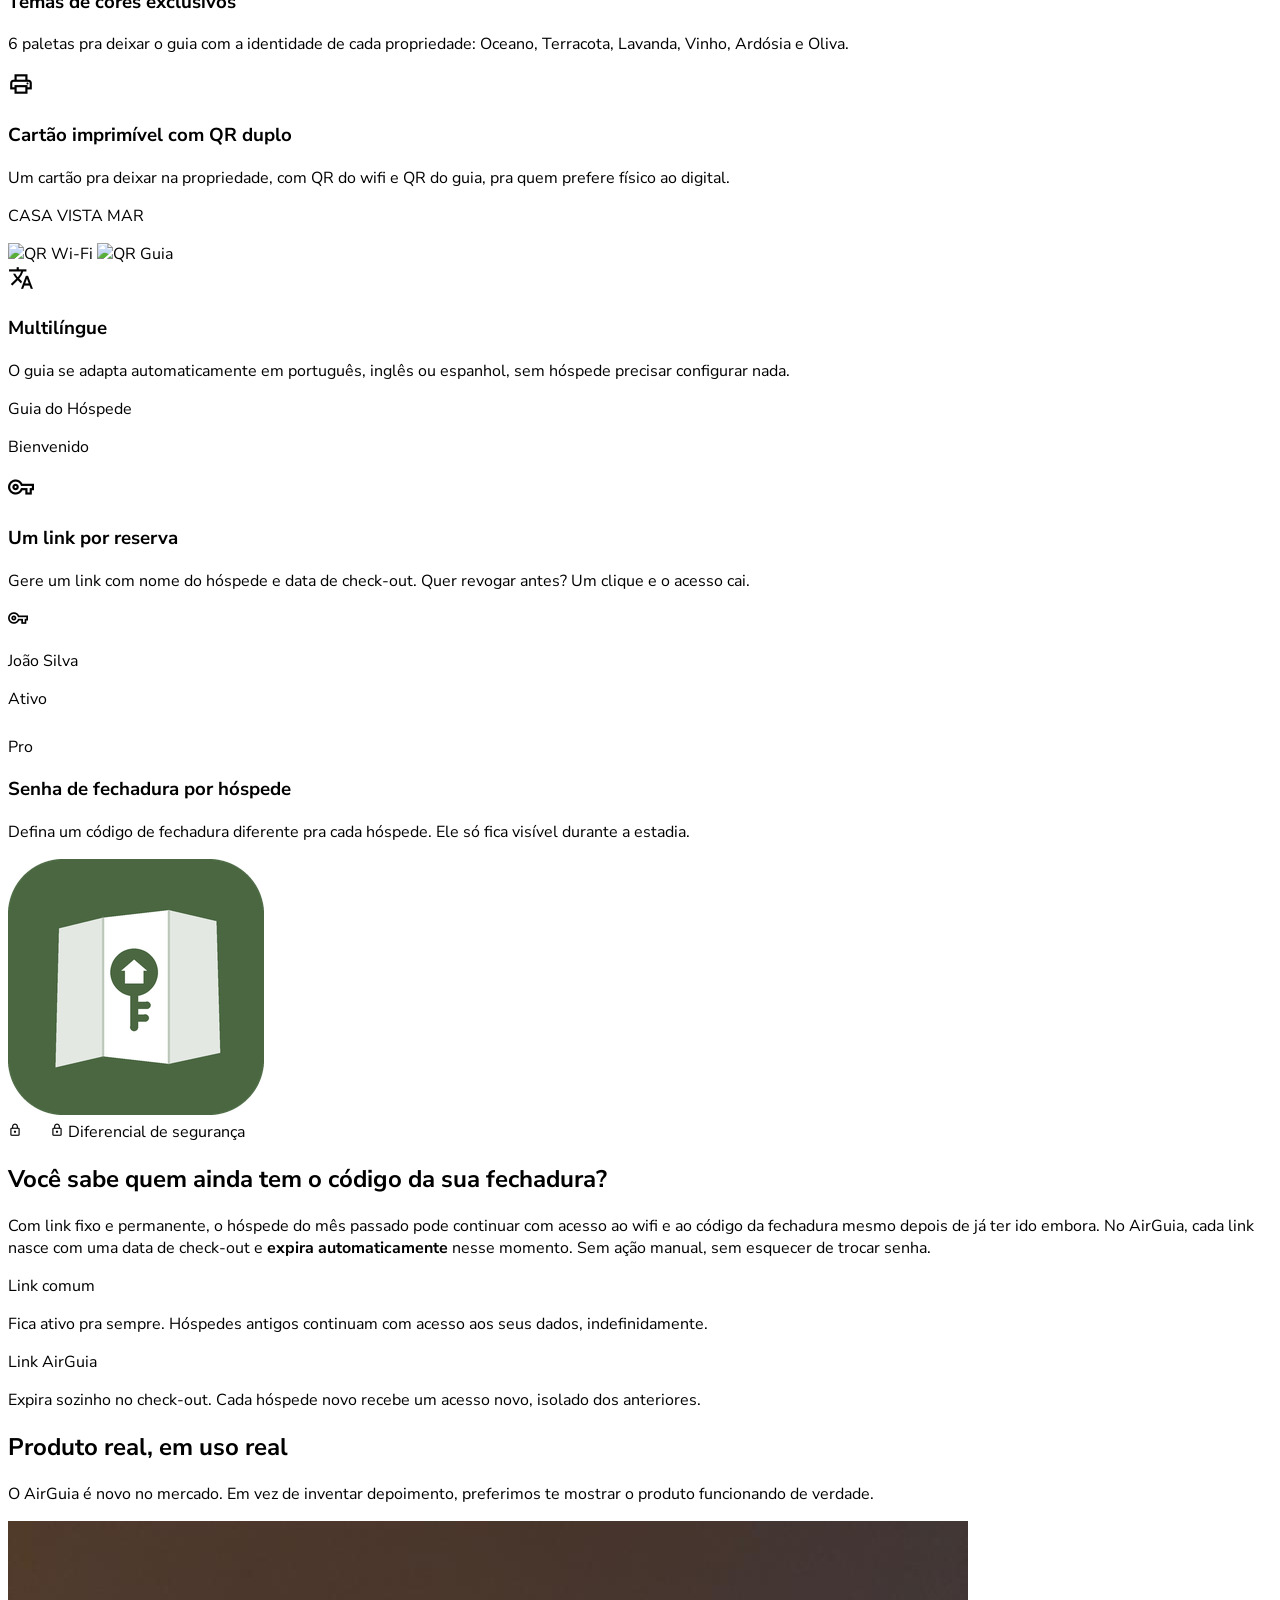
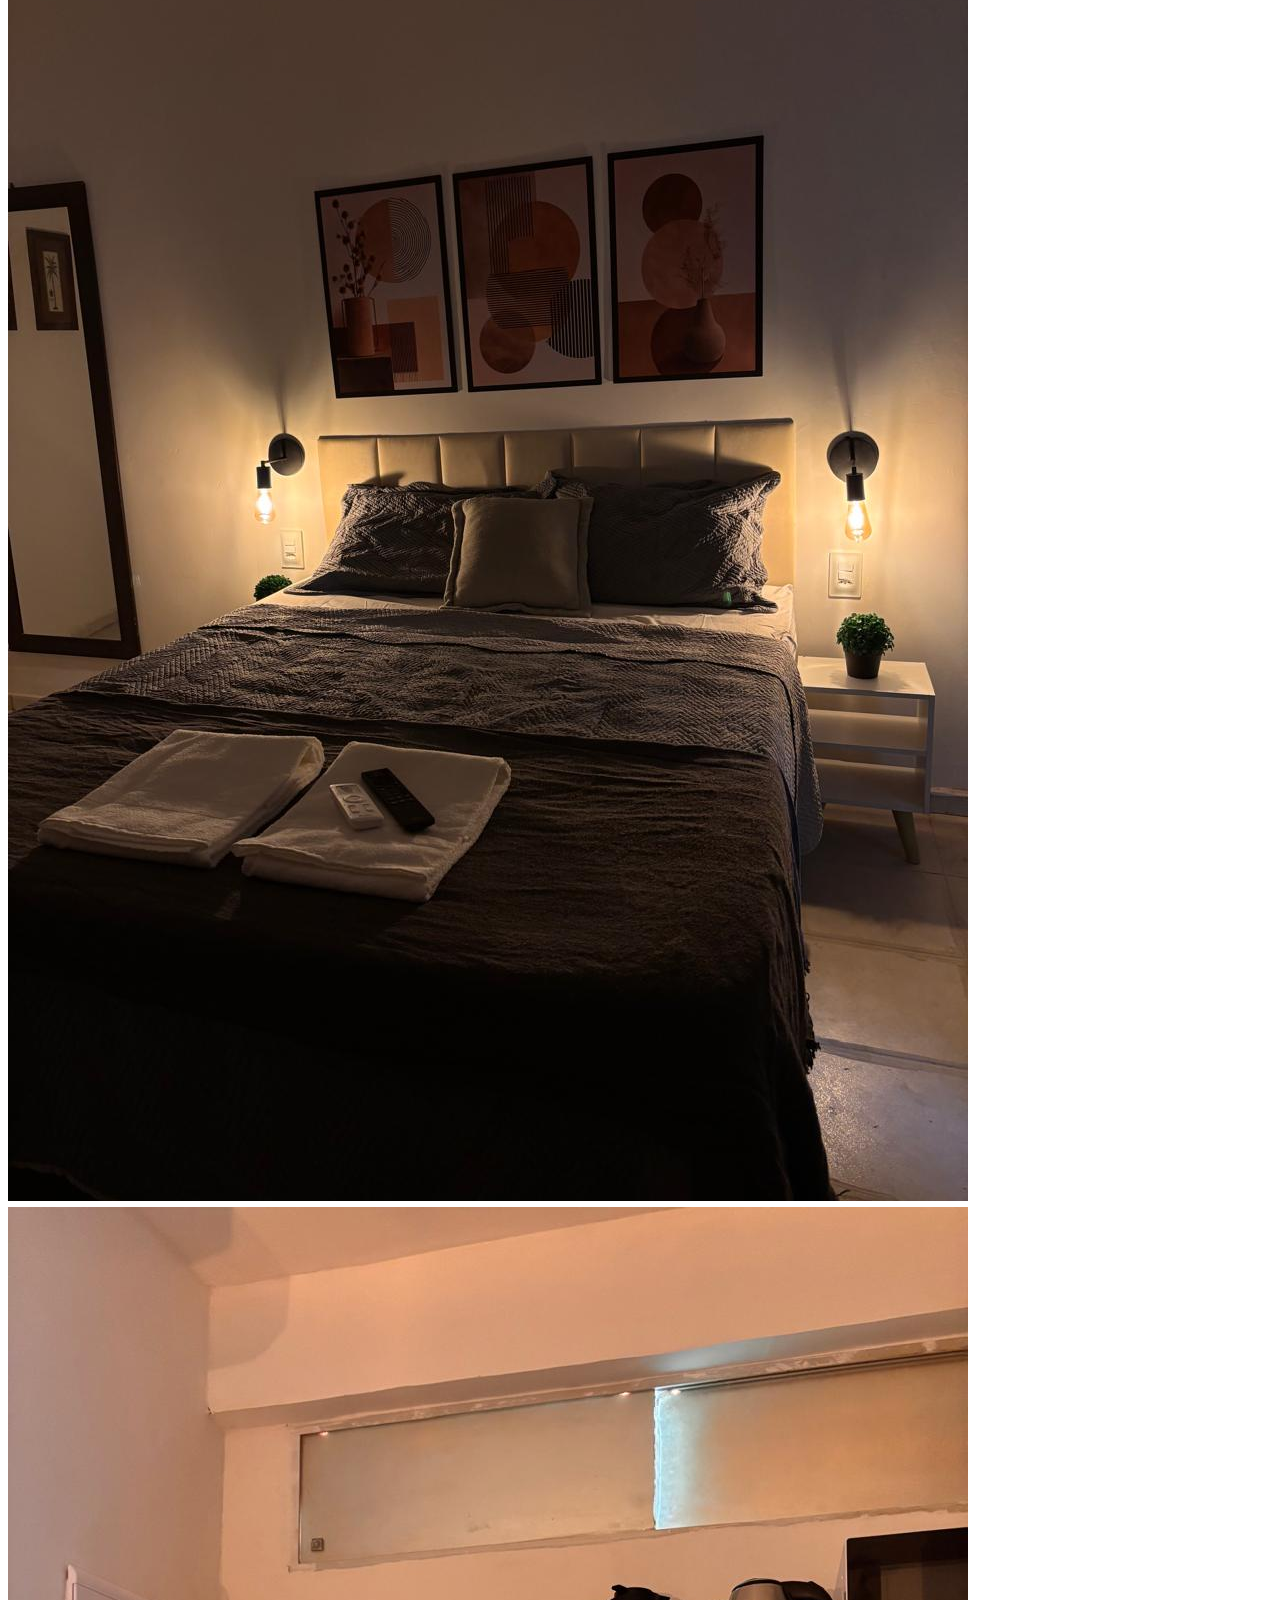
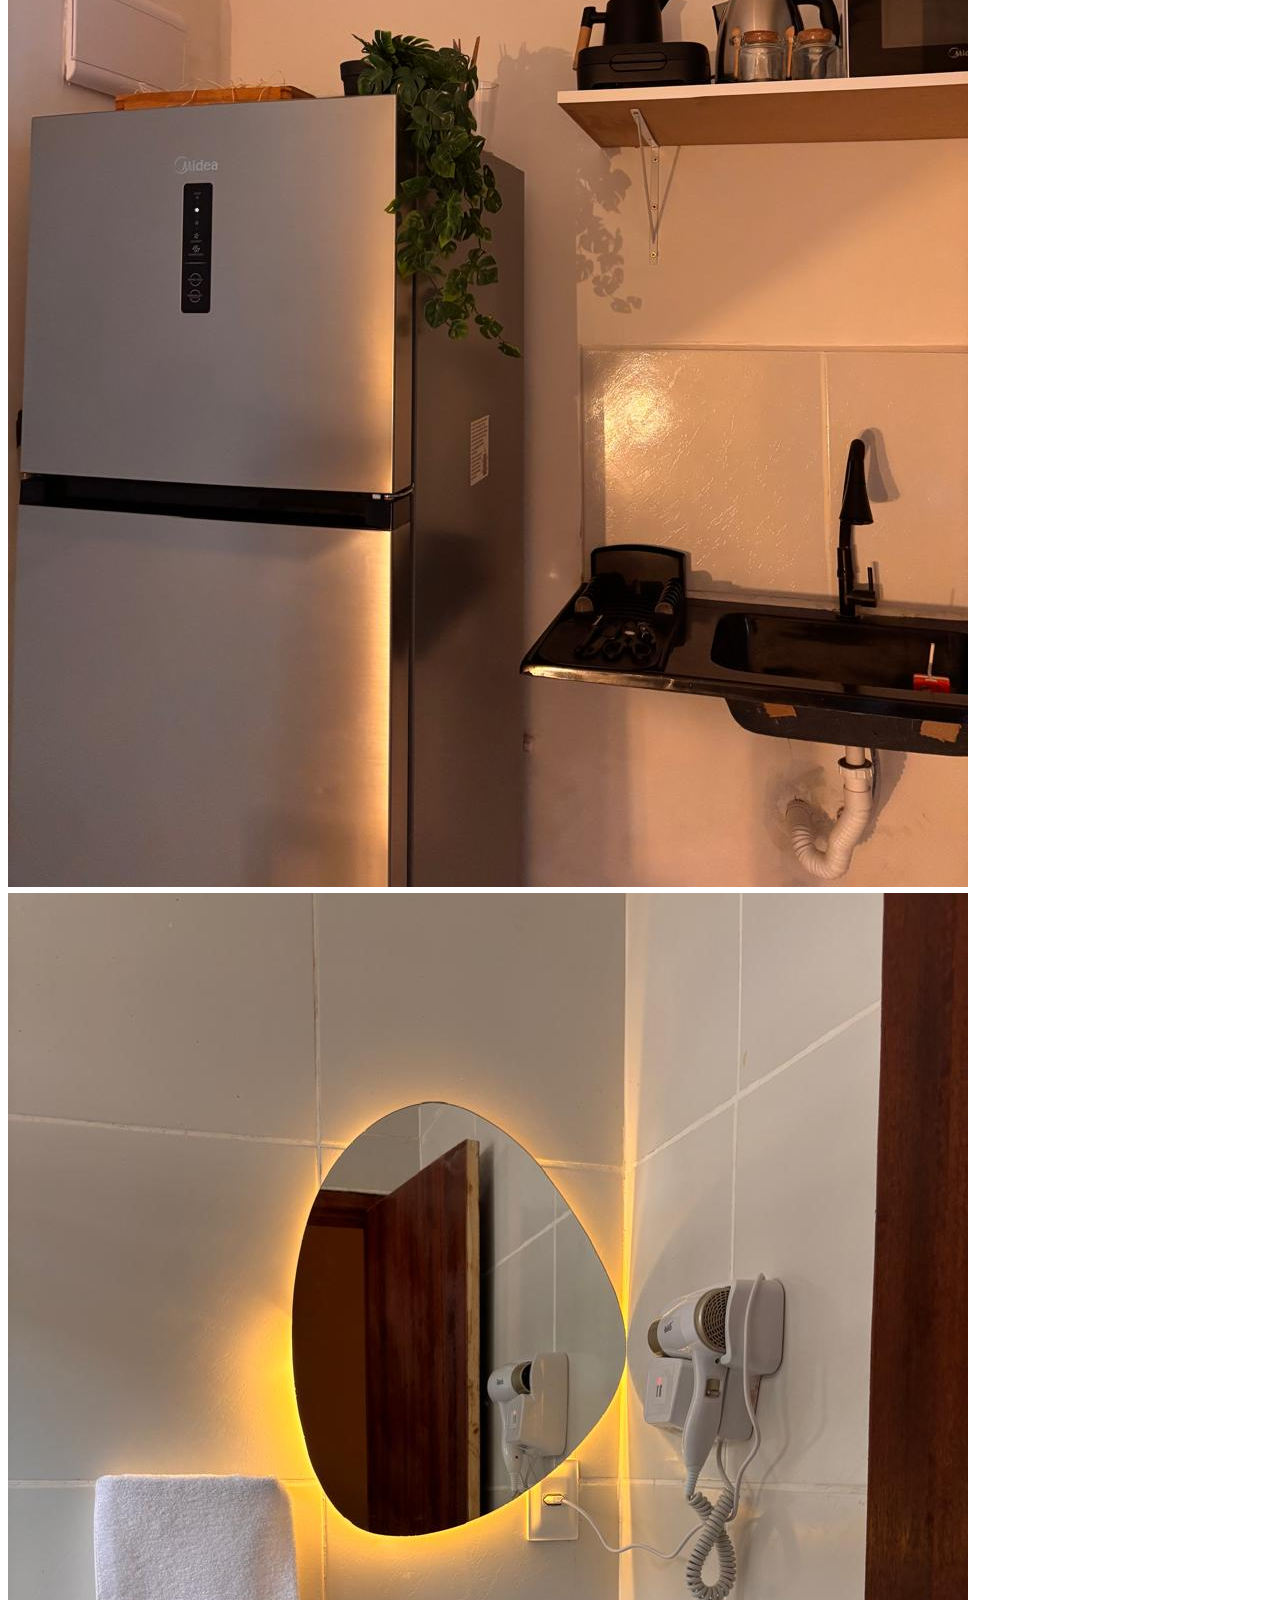
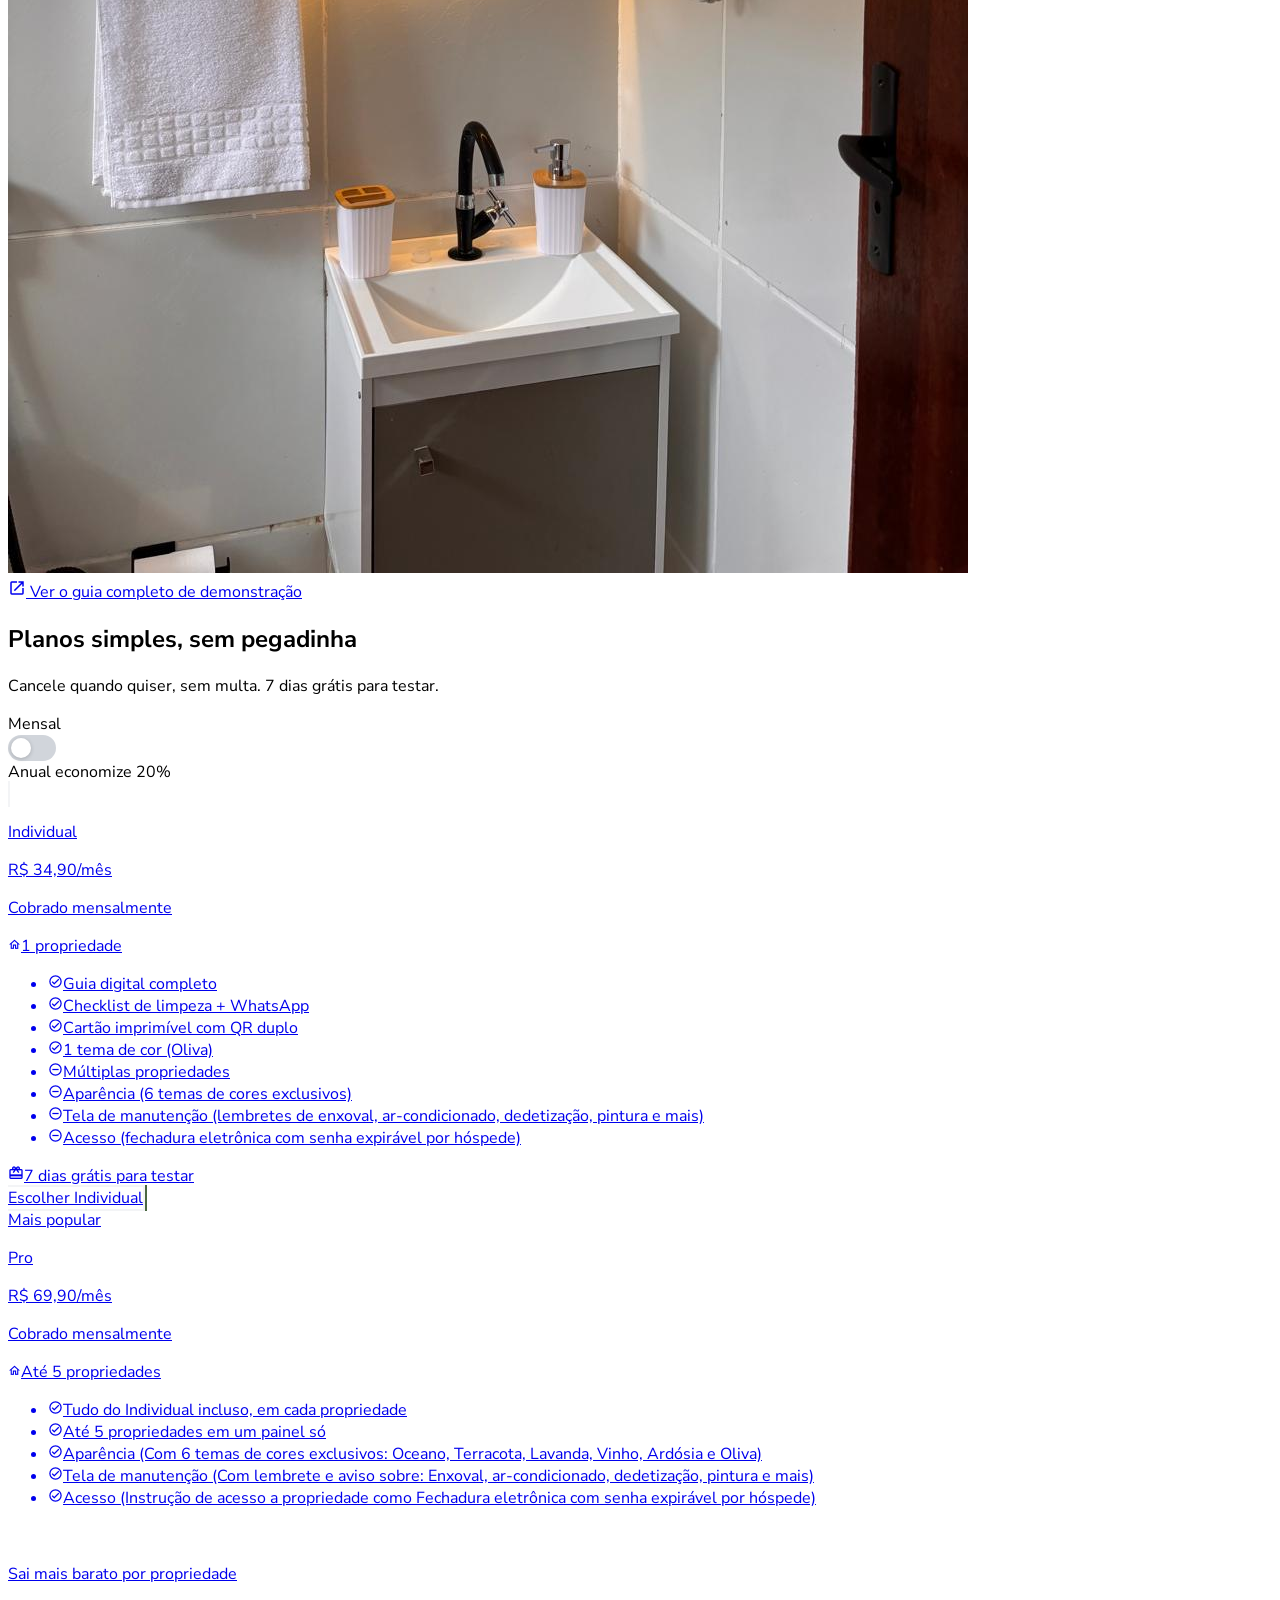
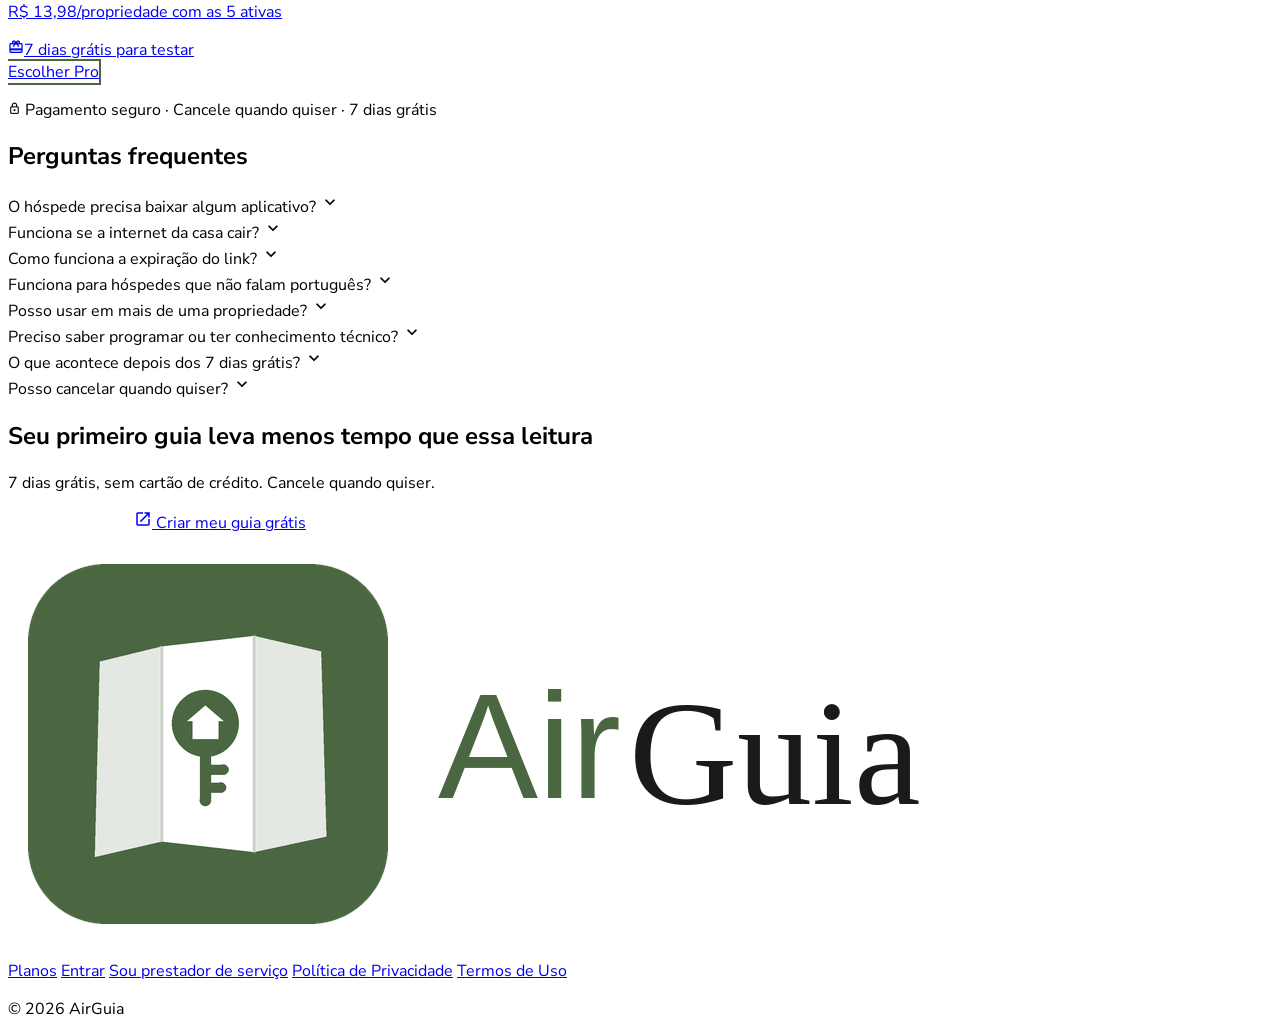
==== commit e46bade4: "feat(prestadores): cadastro publico de prestadores de servico com moderacao no admin Nova pagina pub" ====
--- a/index.html
+++ b/index.html
@@ -659,6 +659,7 @@
     <div class="flex flex-wrap items-center justify-center gap-5 text-sm text-gray-500 font-bold">
       <a href="planos.html" class="hover:text-primary transition-colors">Planos</a>
       <a href="login.html" class="hover:text-primary transition-colors">Entrar</a>
+      <a href="prestador.html" class="hover:text-primary transition-colors">Sou prestador de serviço</a>
       <a href="#" class="hover:text-primary transition-colors">Política de Privacidade</a>
       <a href="#" class="hover:text-primary transition-colors">Termos de Uso</a>
     </div>
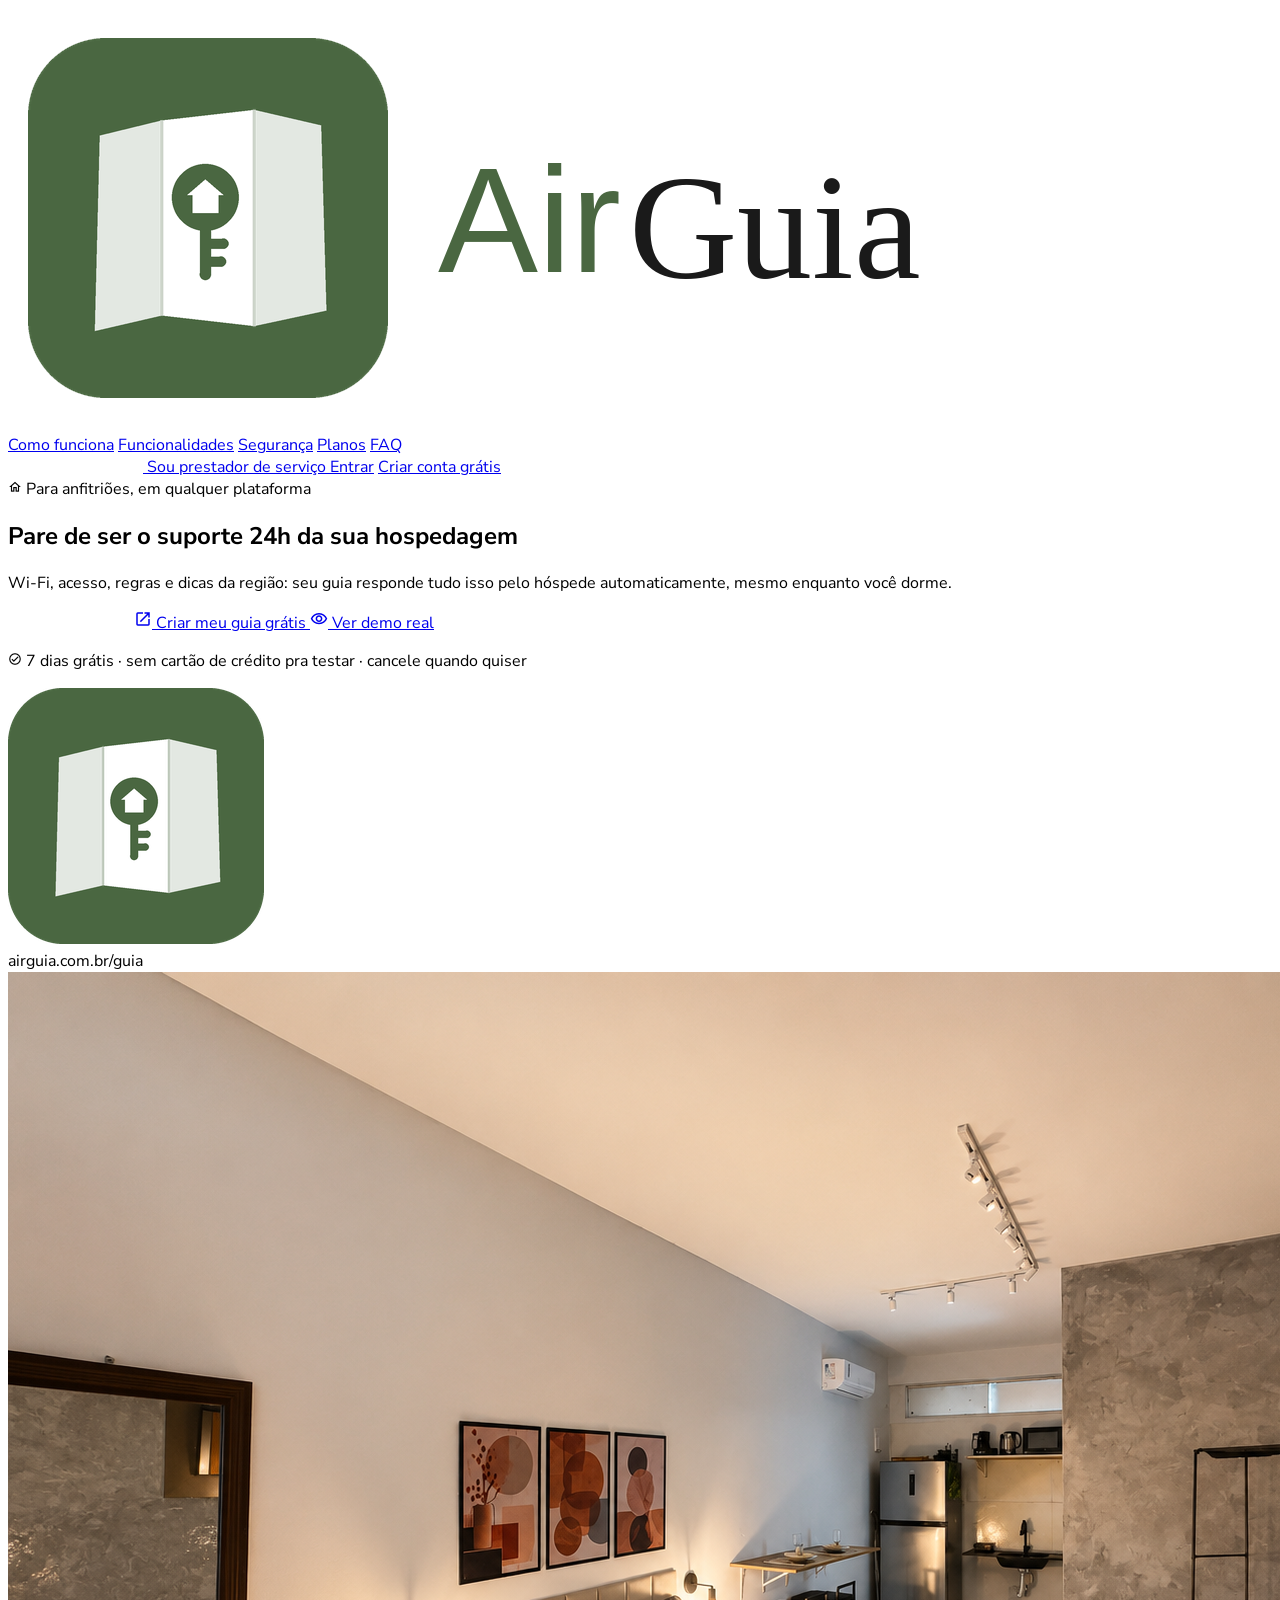
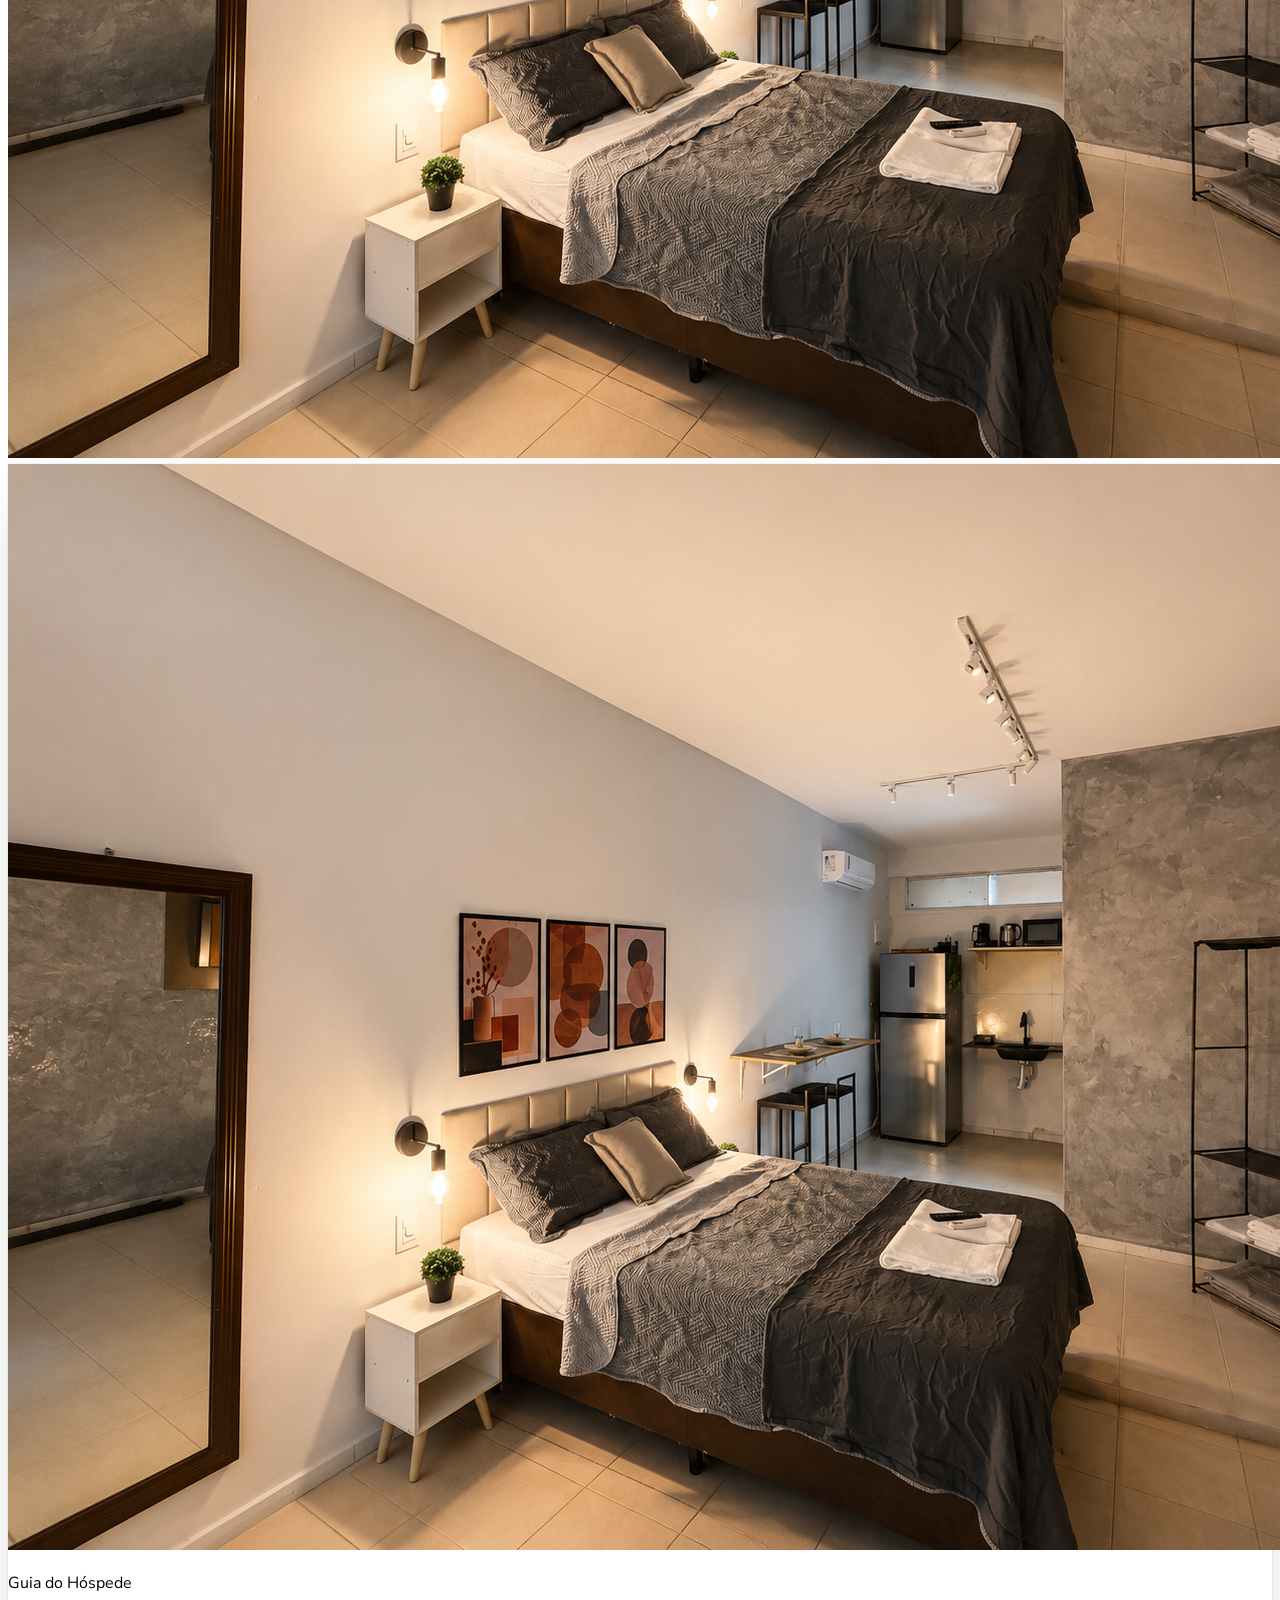
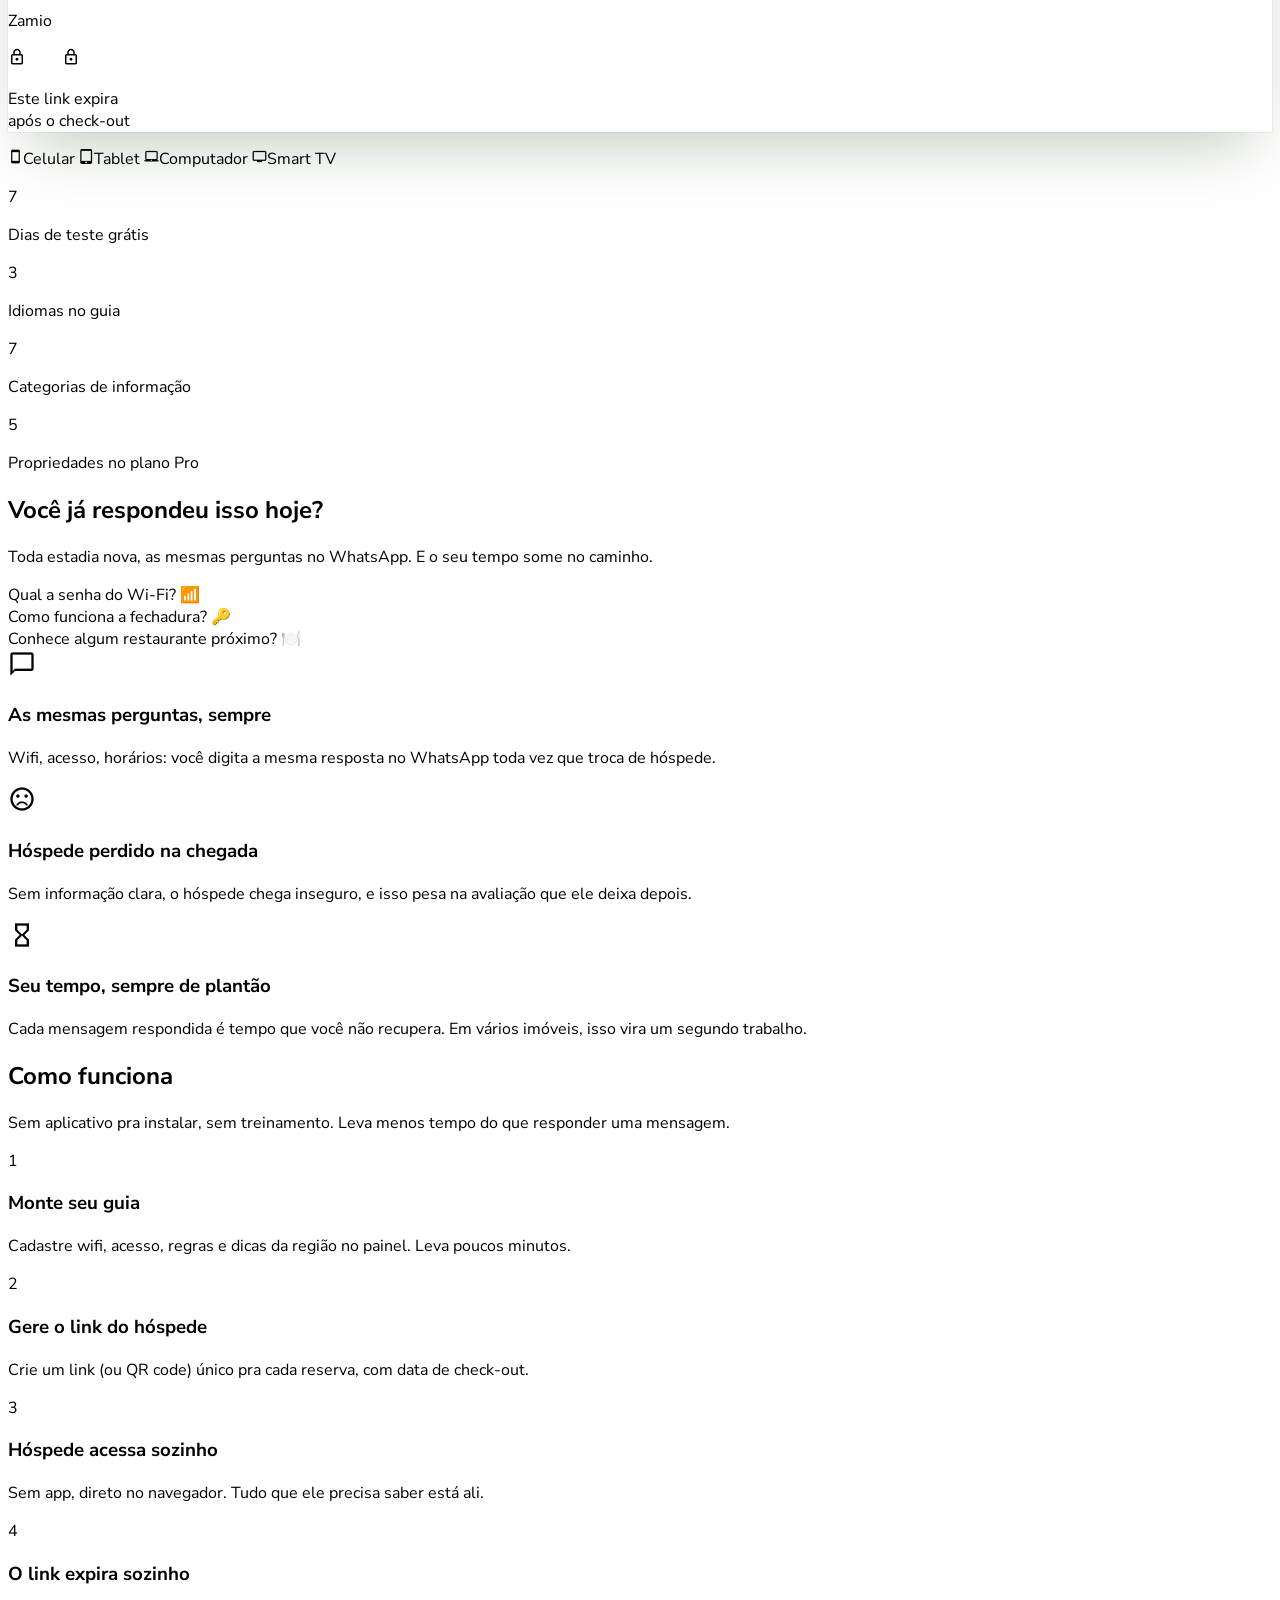
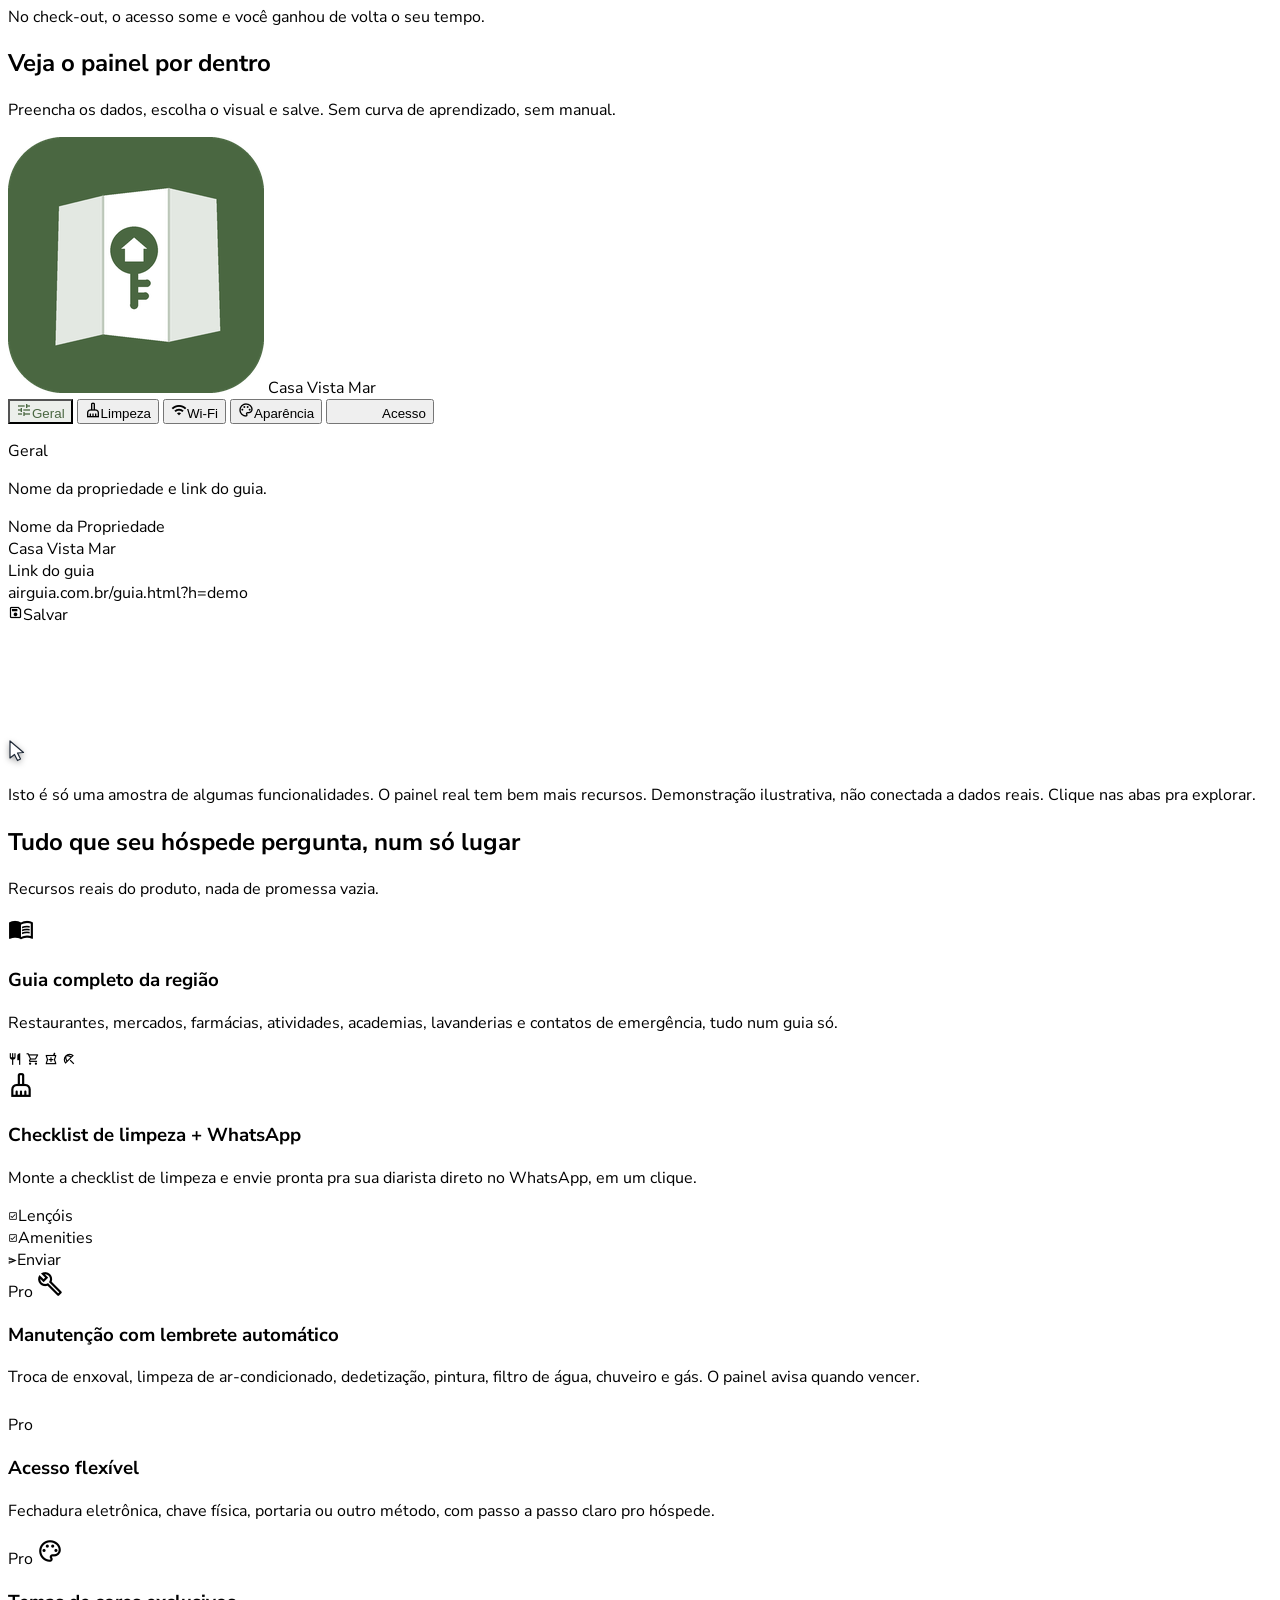
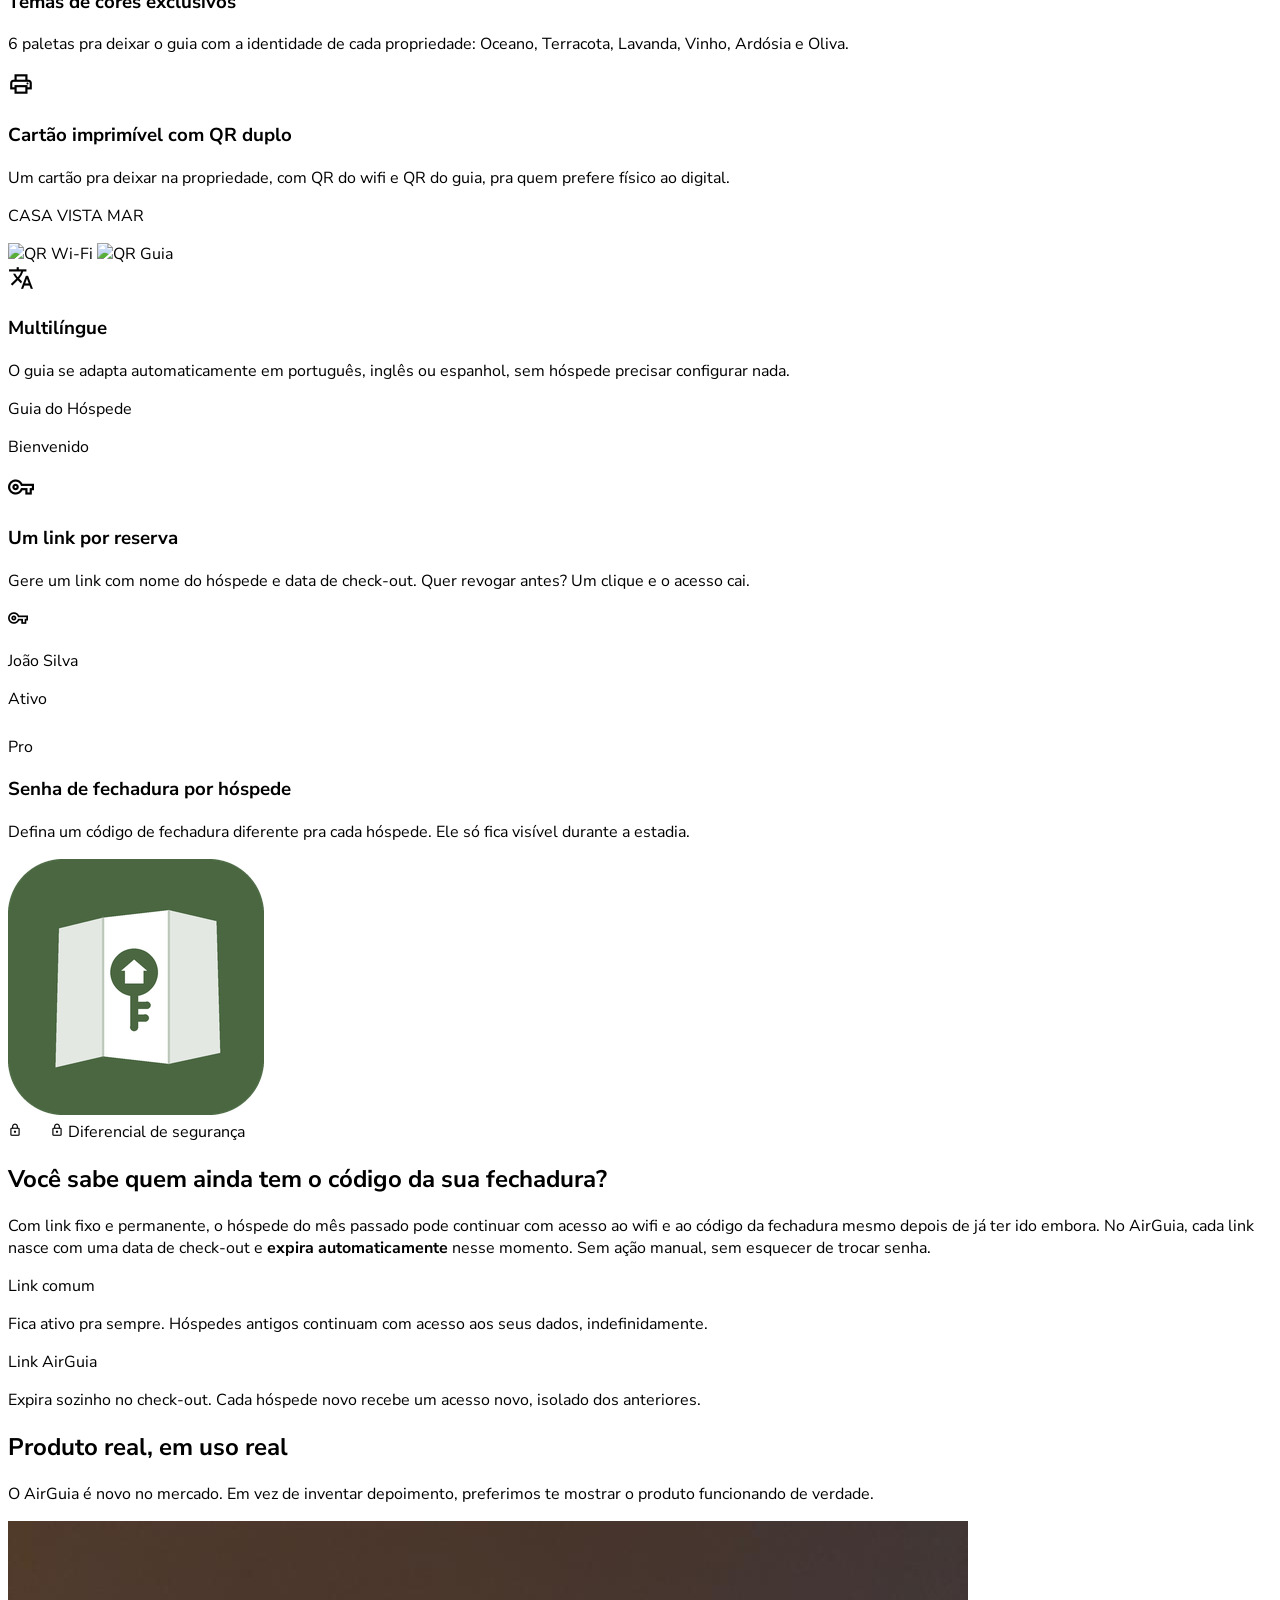
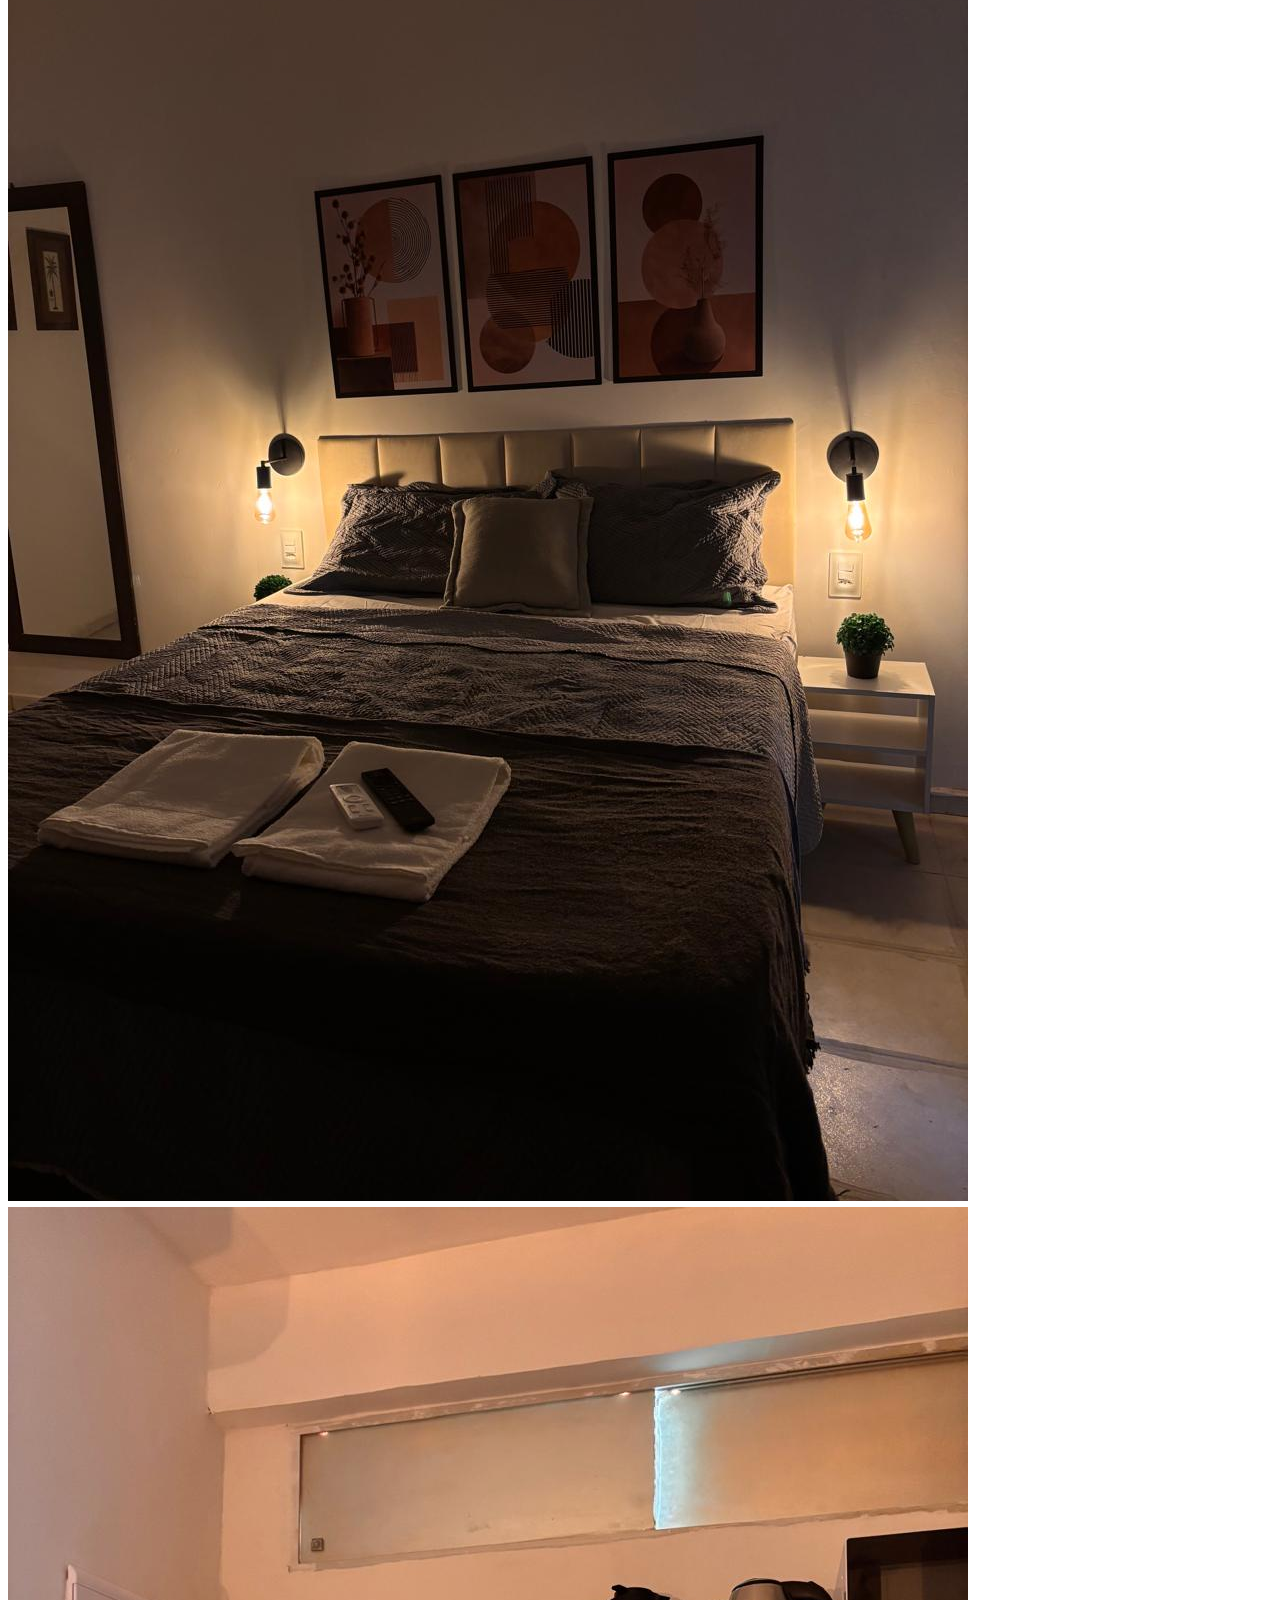
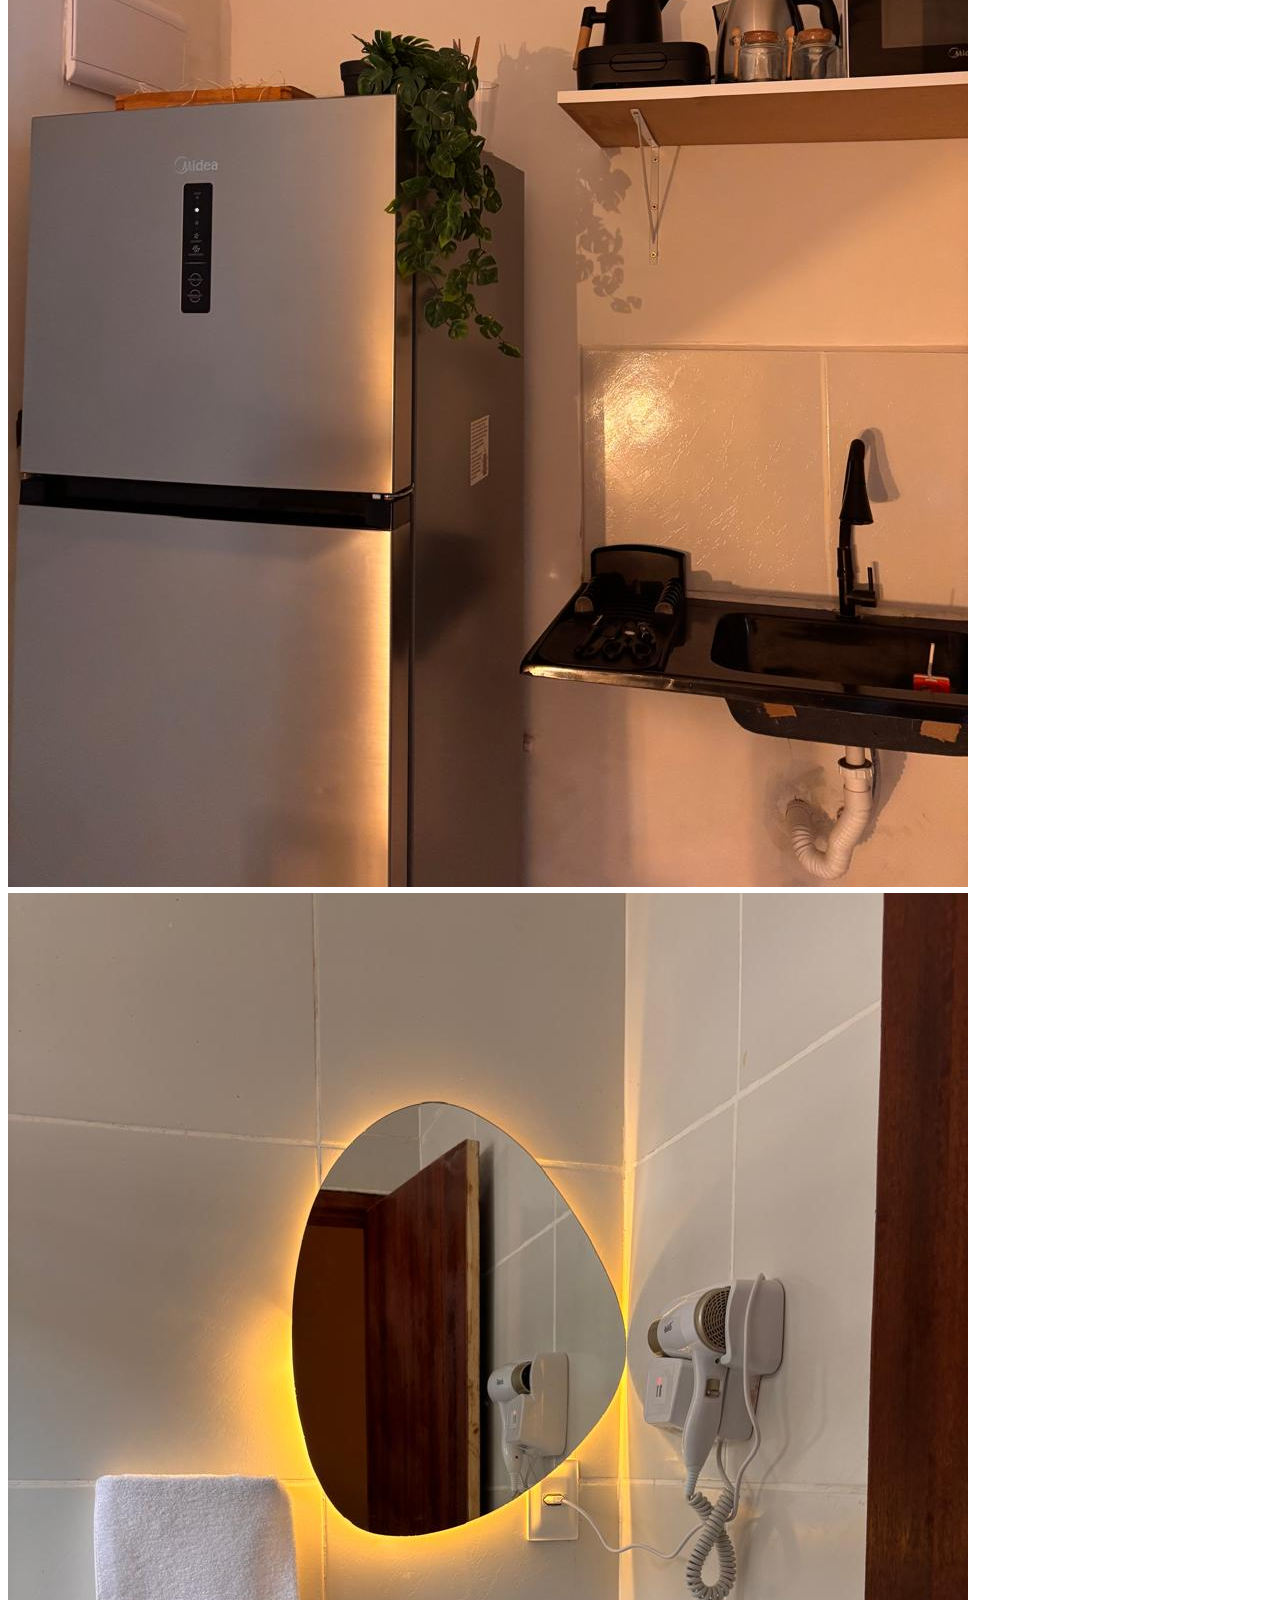
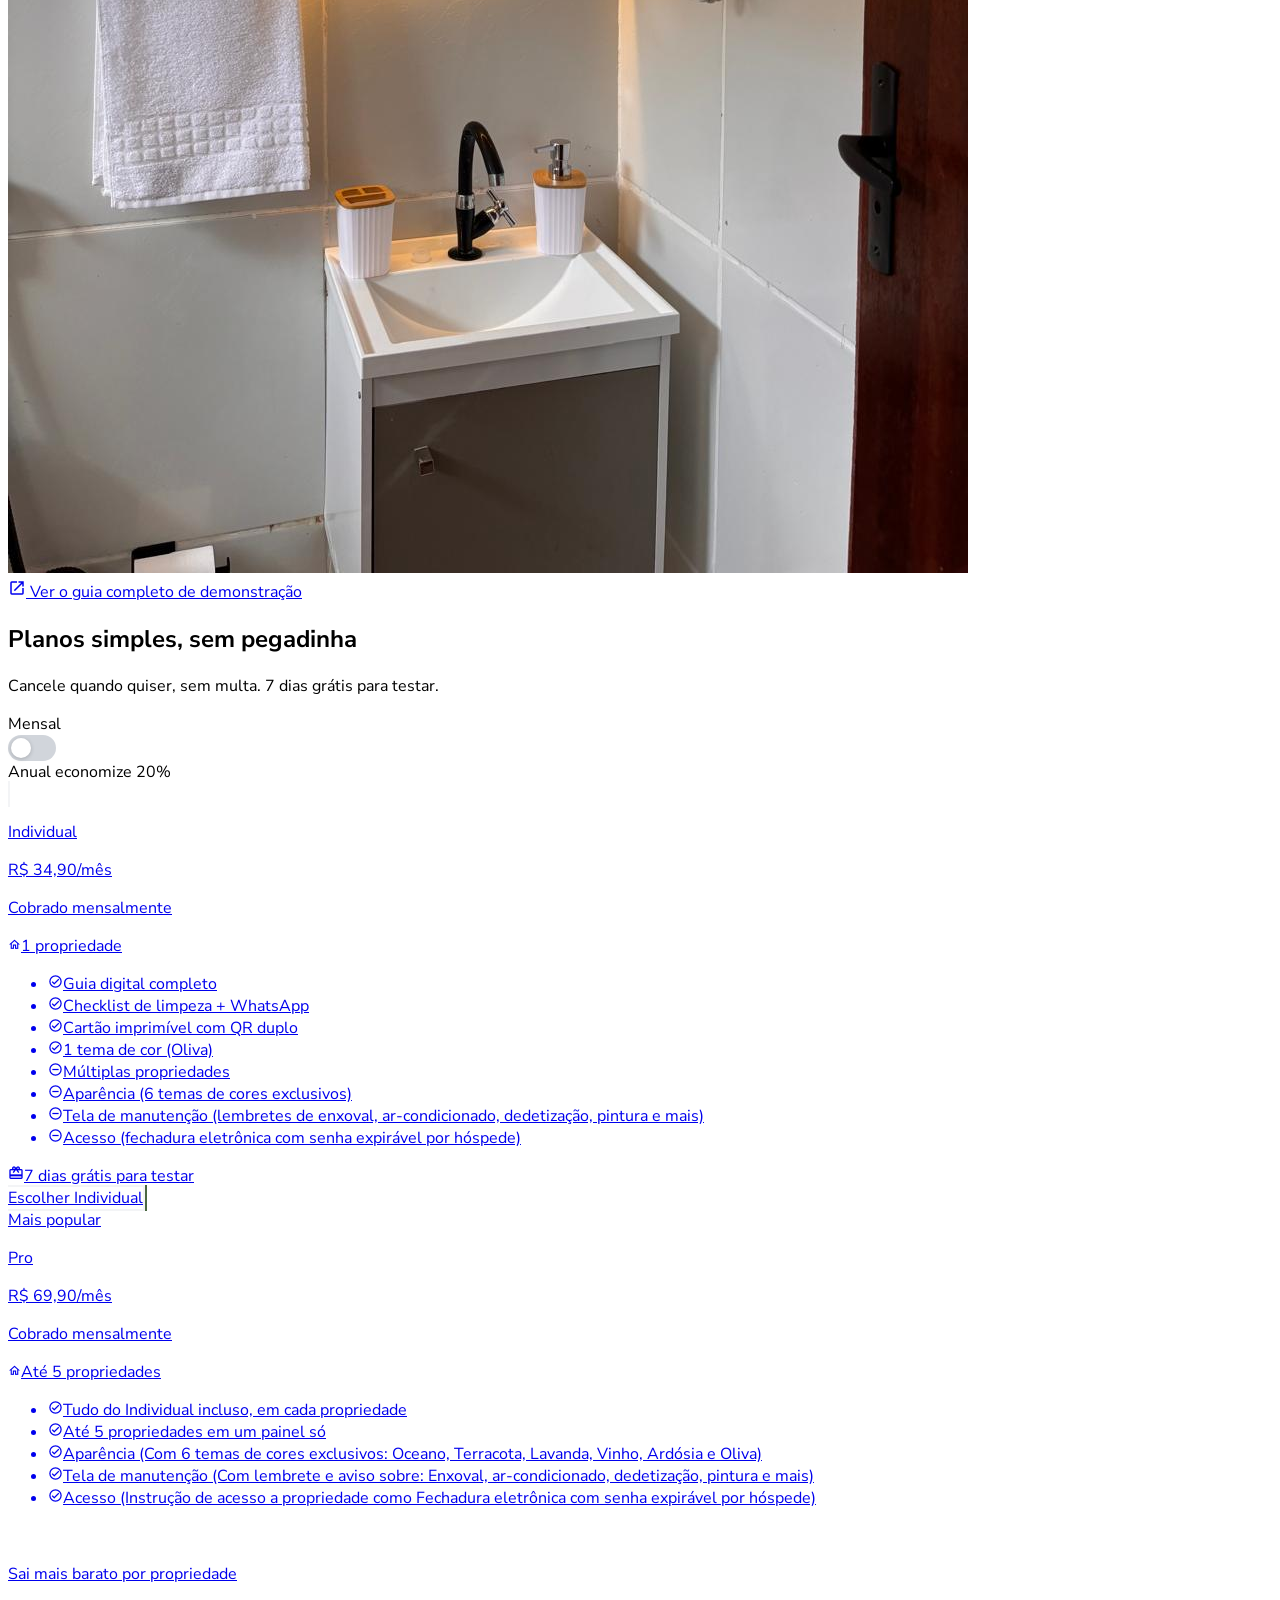
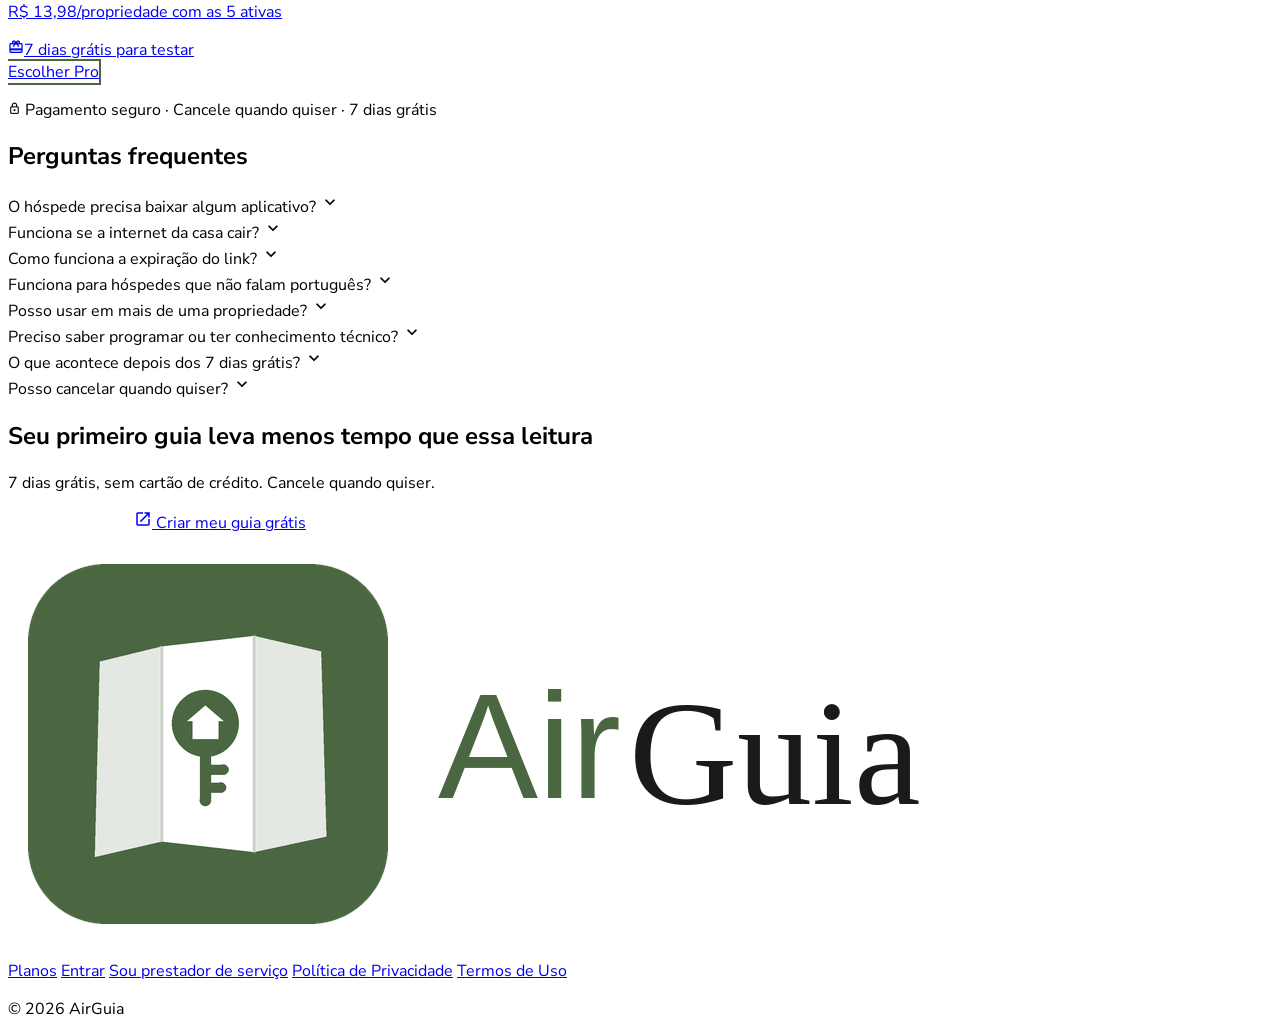
==== commit f9777f77: "feat(landing): adiciona botao 'Sou prestador de servico' no header" ====
--- a/index.html
+++ b/index.html
@@ -51,6 +51,10 @@
       <a href="#faq" class="hover:text-primary transition-colors">FAQ</a>
     </nav>
     <div class="flex items-center gap-2 sm:gap-3">
+      <a href="prestador.html" class="hidden sm:inline-flex items-center gap-1.5 text-xs font-bold text-amber-700 border border-amber-300 bg-amber-50 px-3 py-2 rounded-xl hover:bg-amber-100 transition-colors">
+        <span class="material-icons-outlined" style="font-size:15px">handshake</span>
+        Sou prestador de serviço
+      </a>
       <a href="login.html" class="hidden sm:inline text-sm font-bold text-gray-500 hover:text-primary transition-colors">Entrar</a>
       <a href="cadastro.html" class="bg-primary text-white text-sm font-bold px-4 sm:px-5 py-2.5 rounded-xl hover:bg-primary-light transition-colors shadow-sm">
         Criar conta grátis
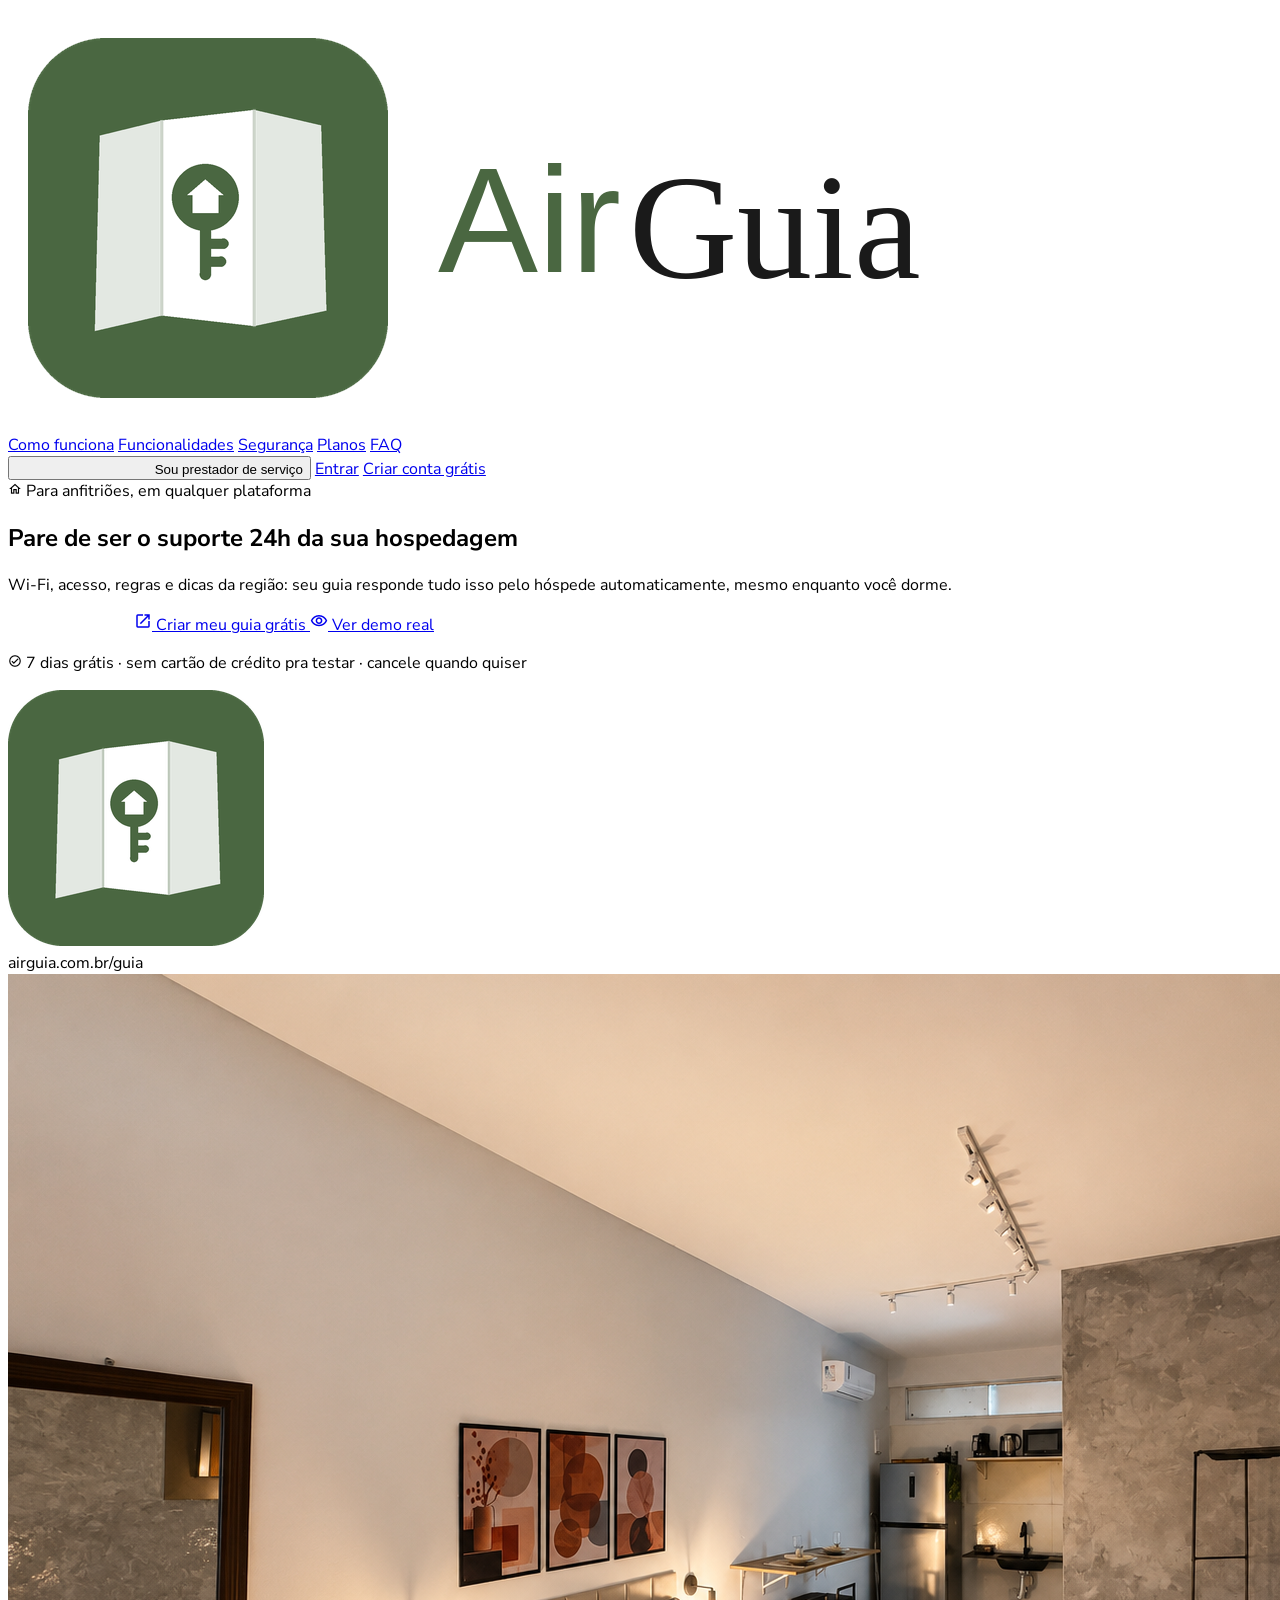
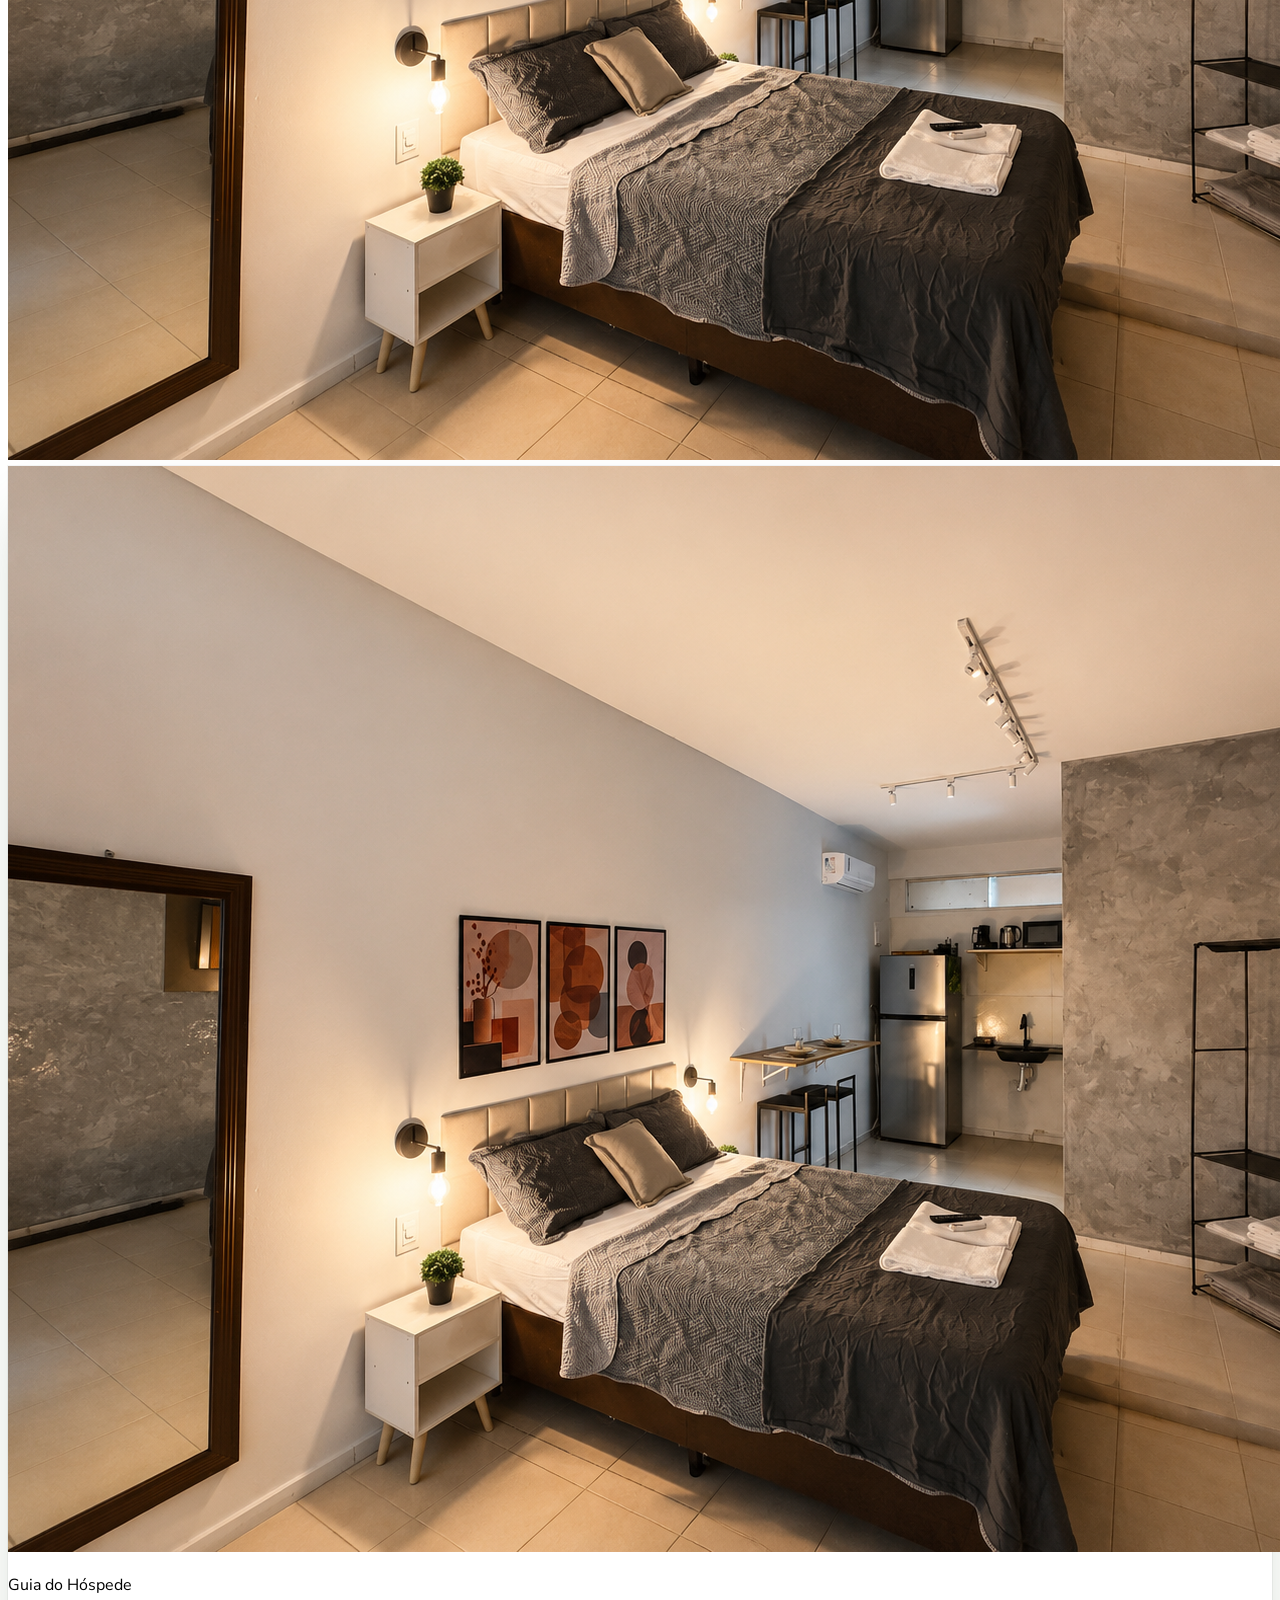
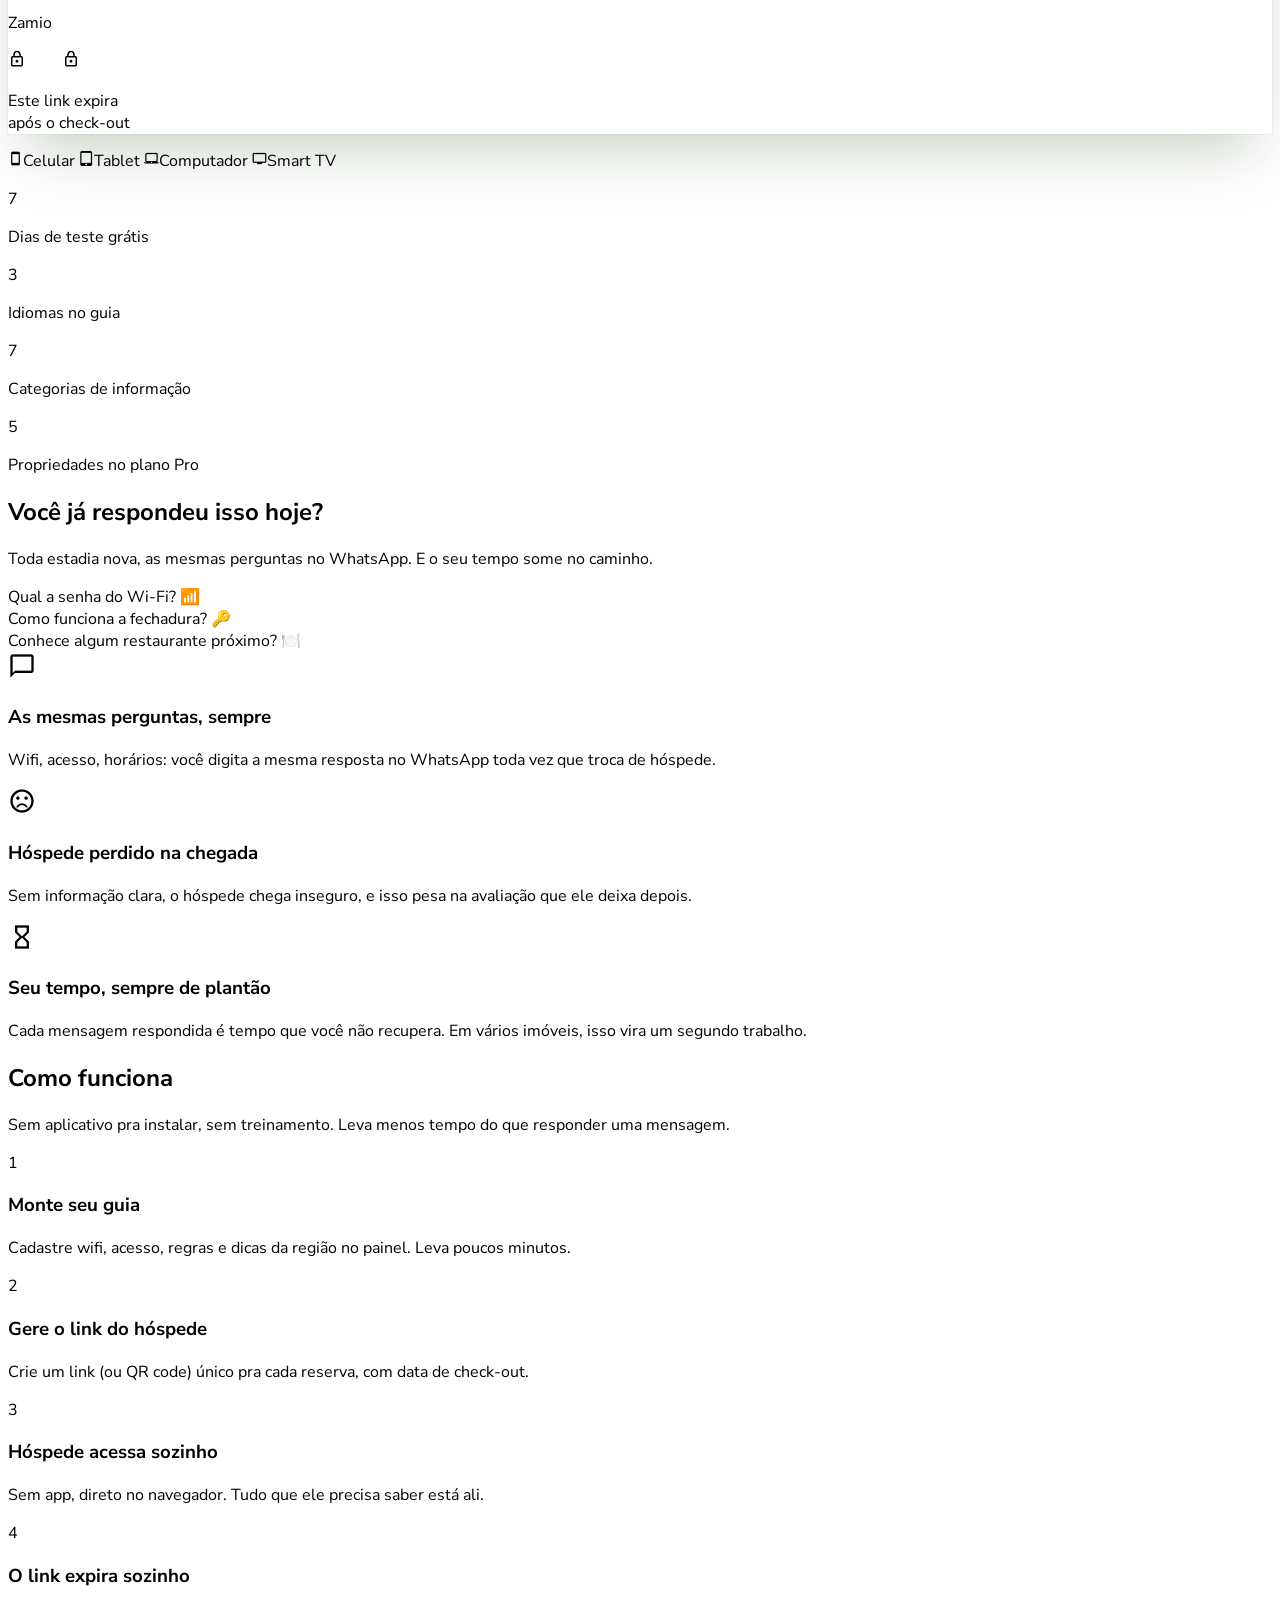
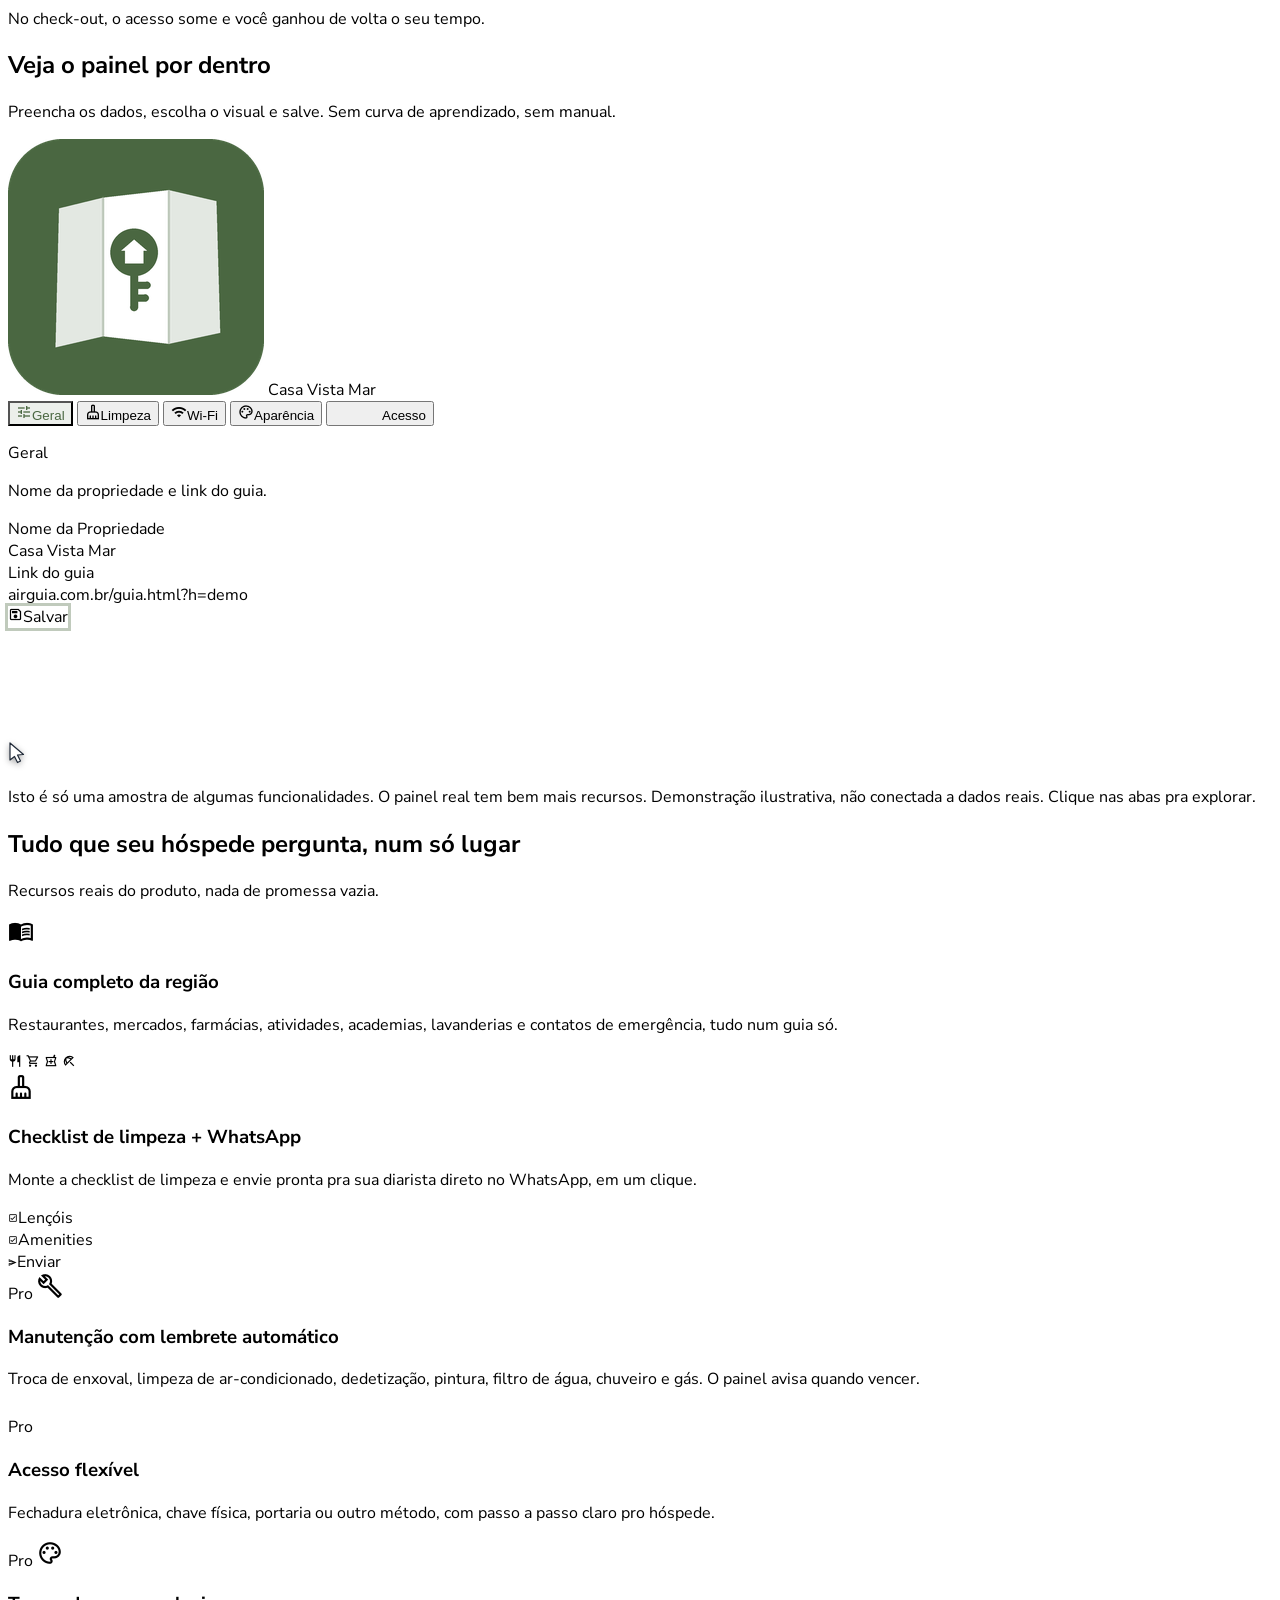
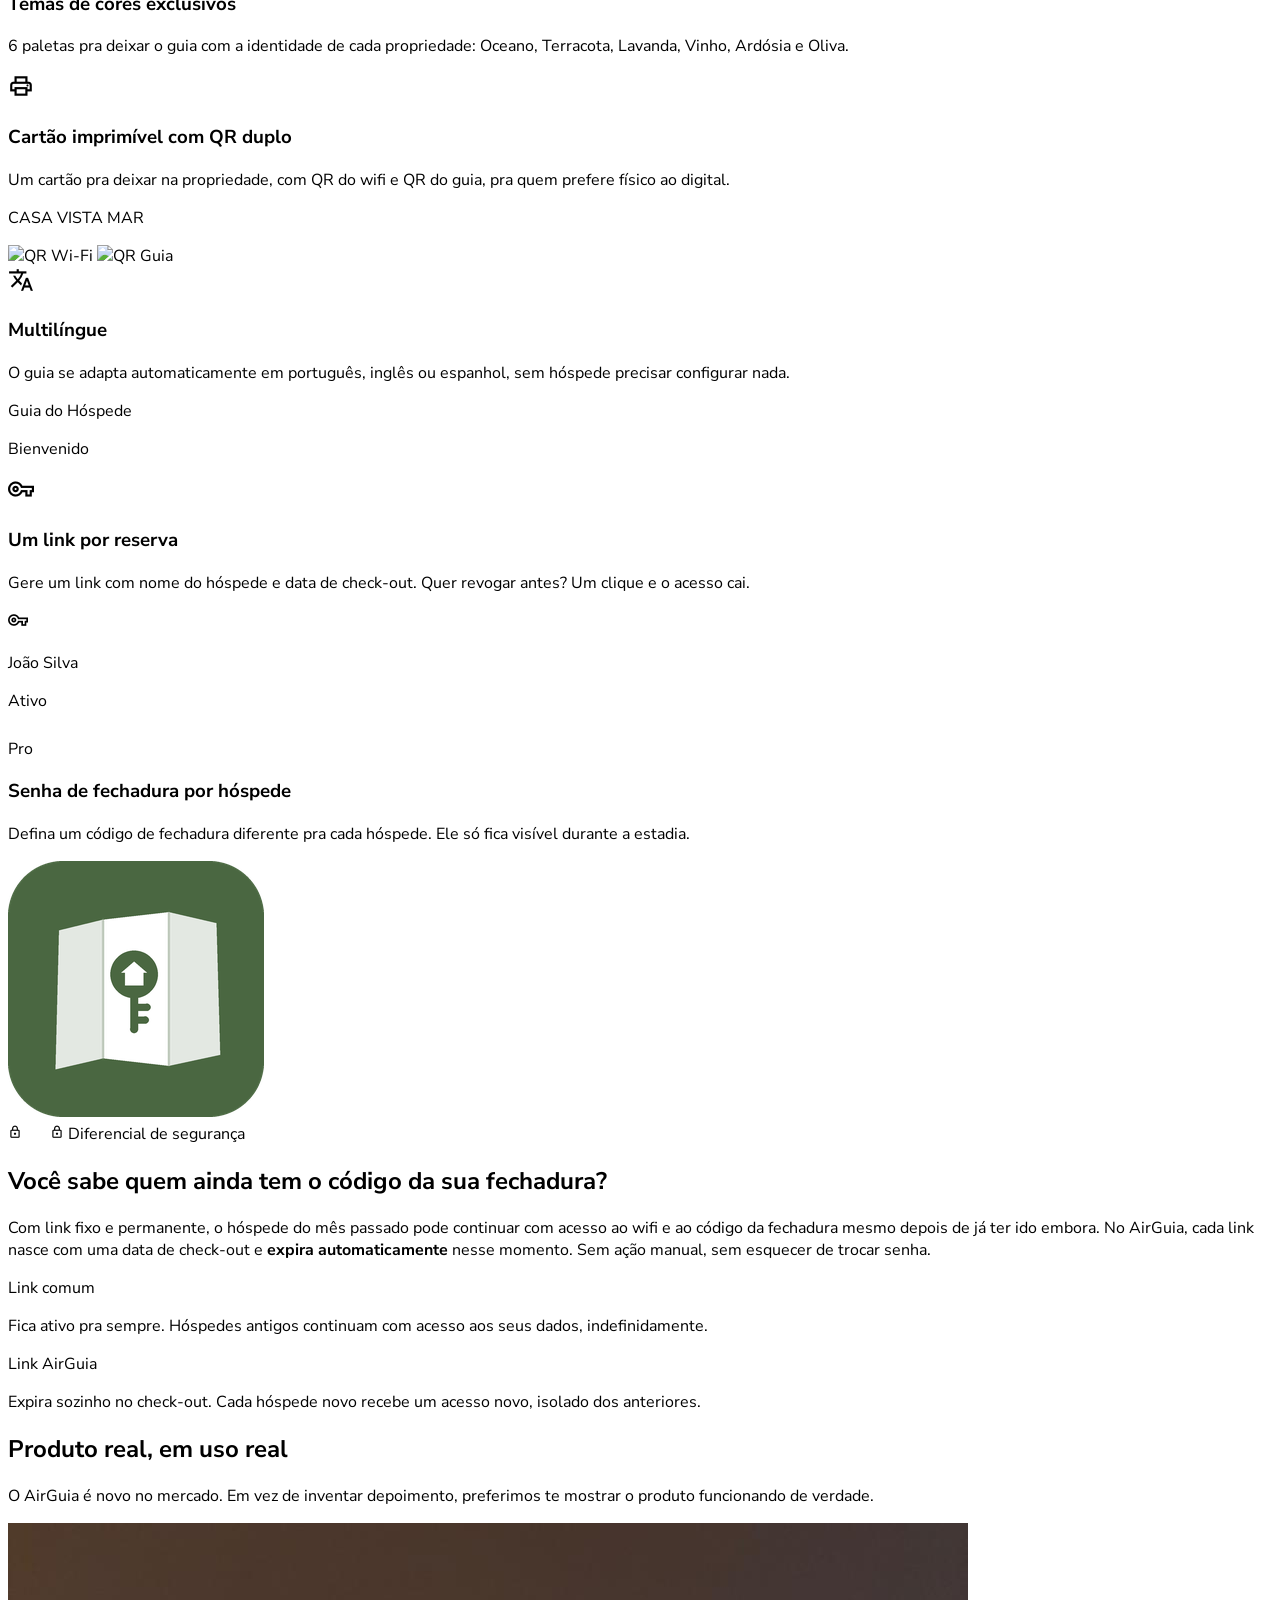
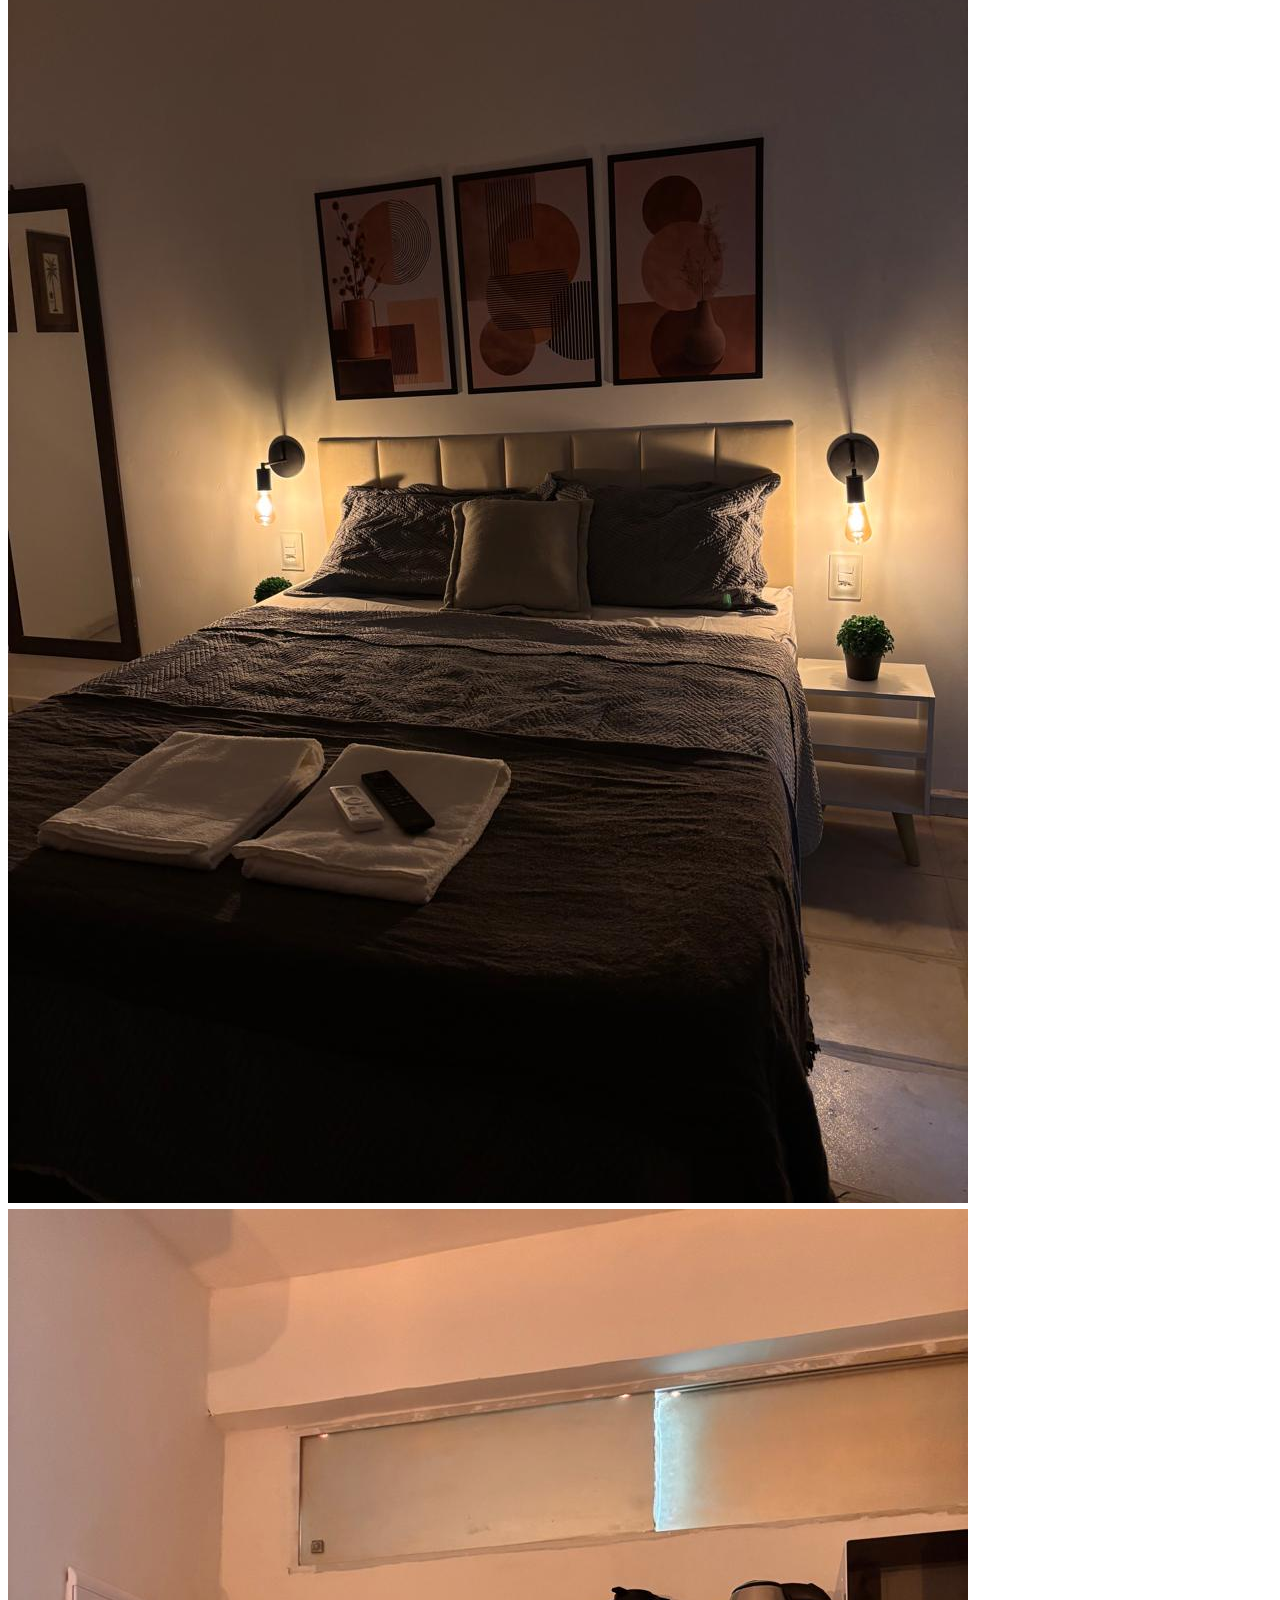
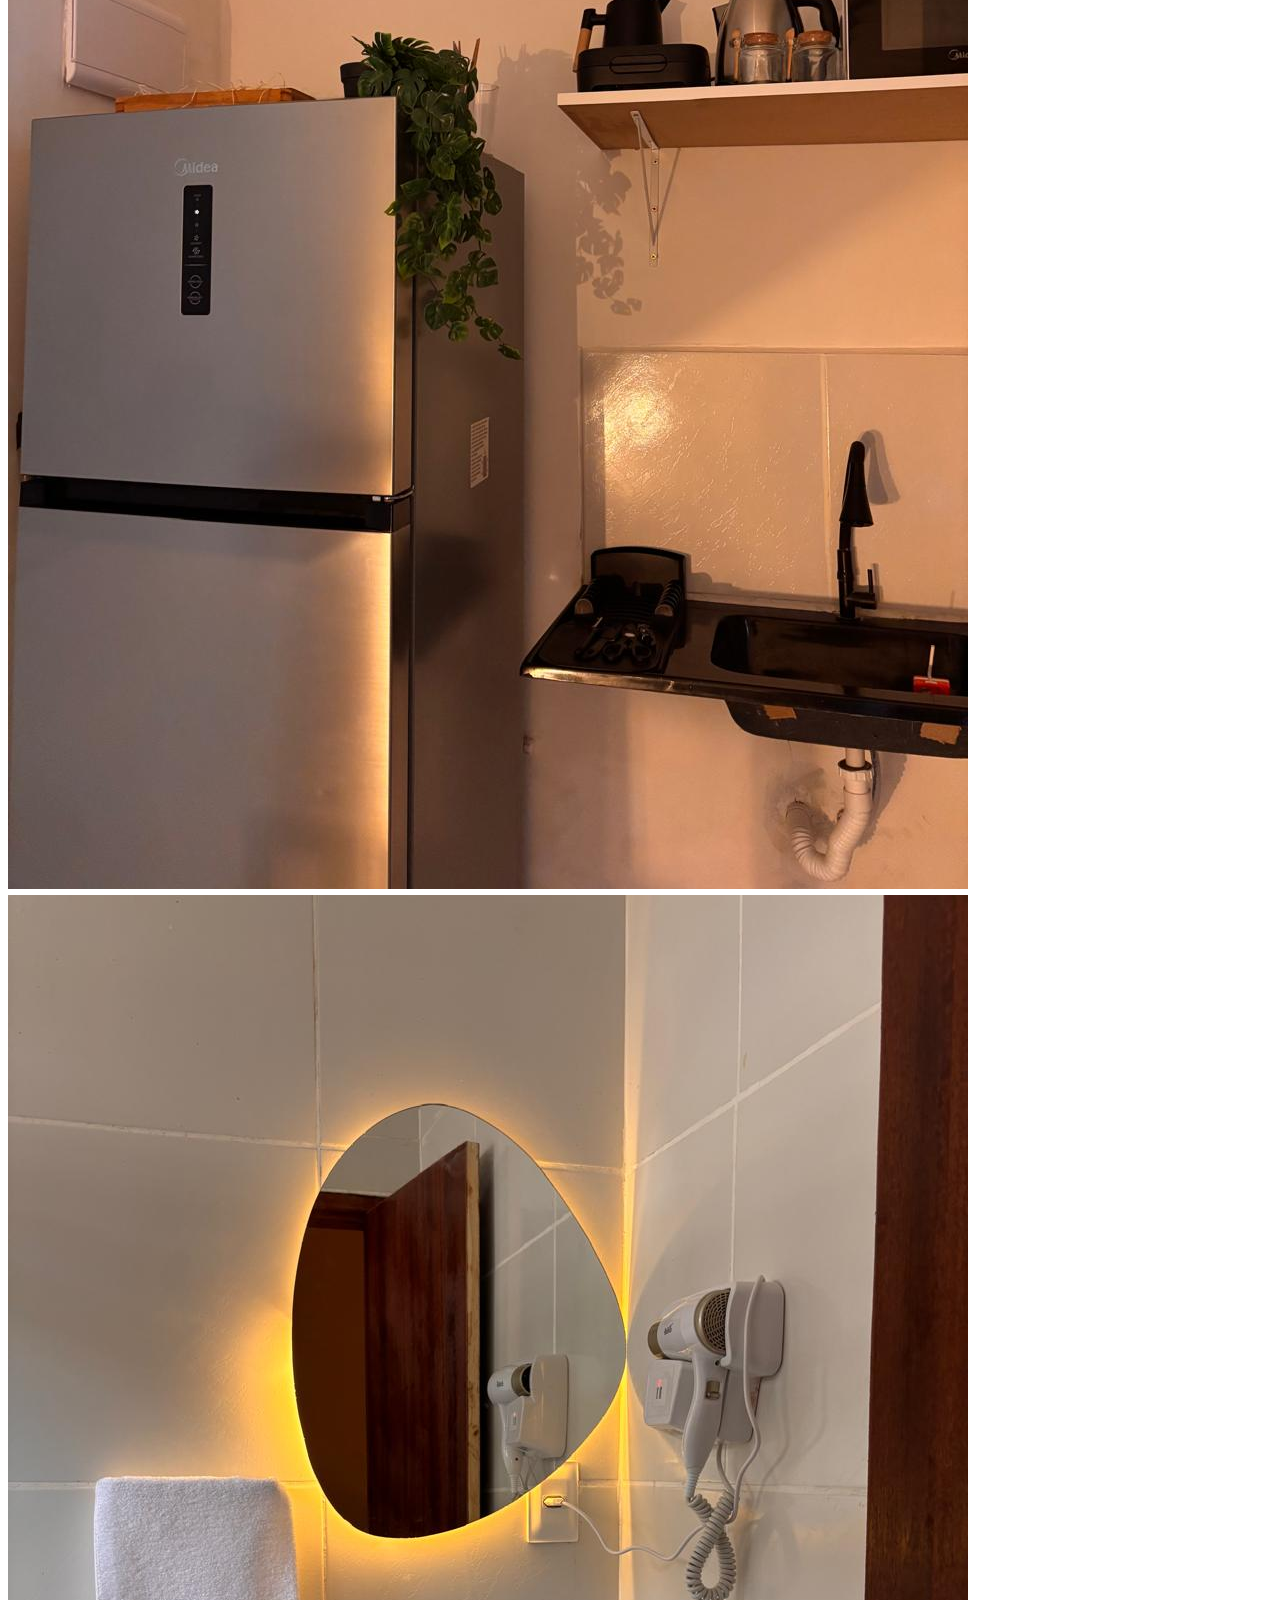
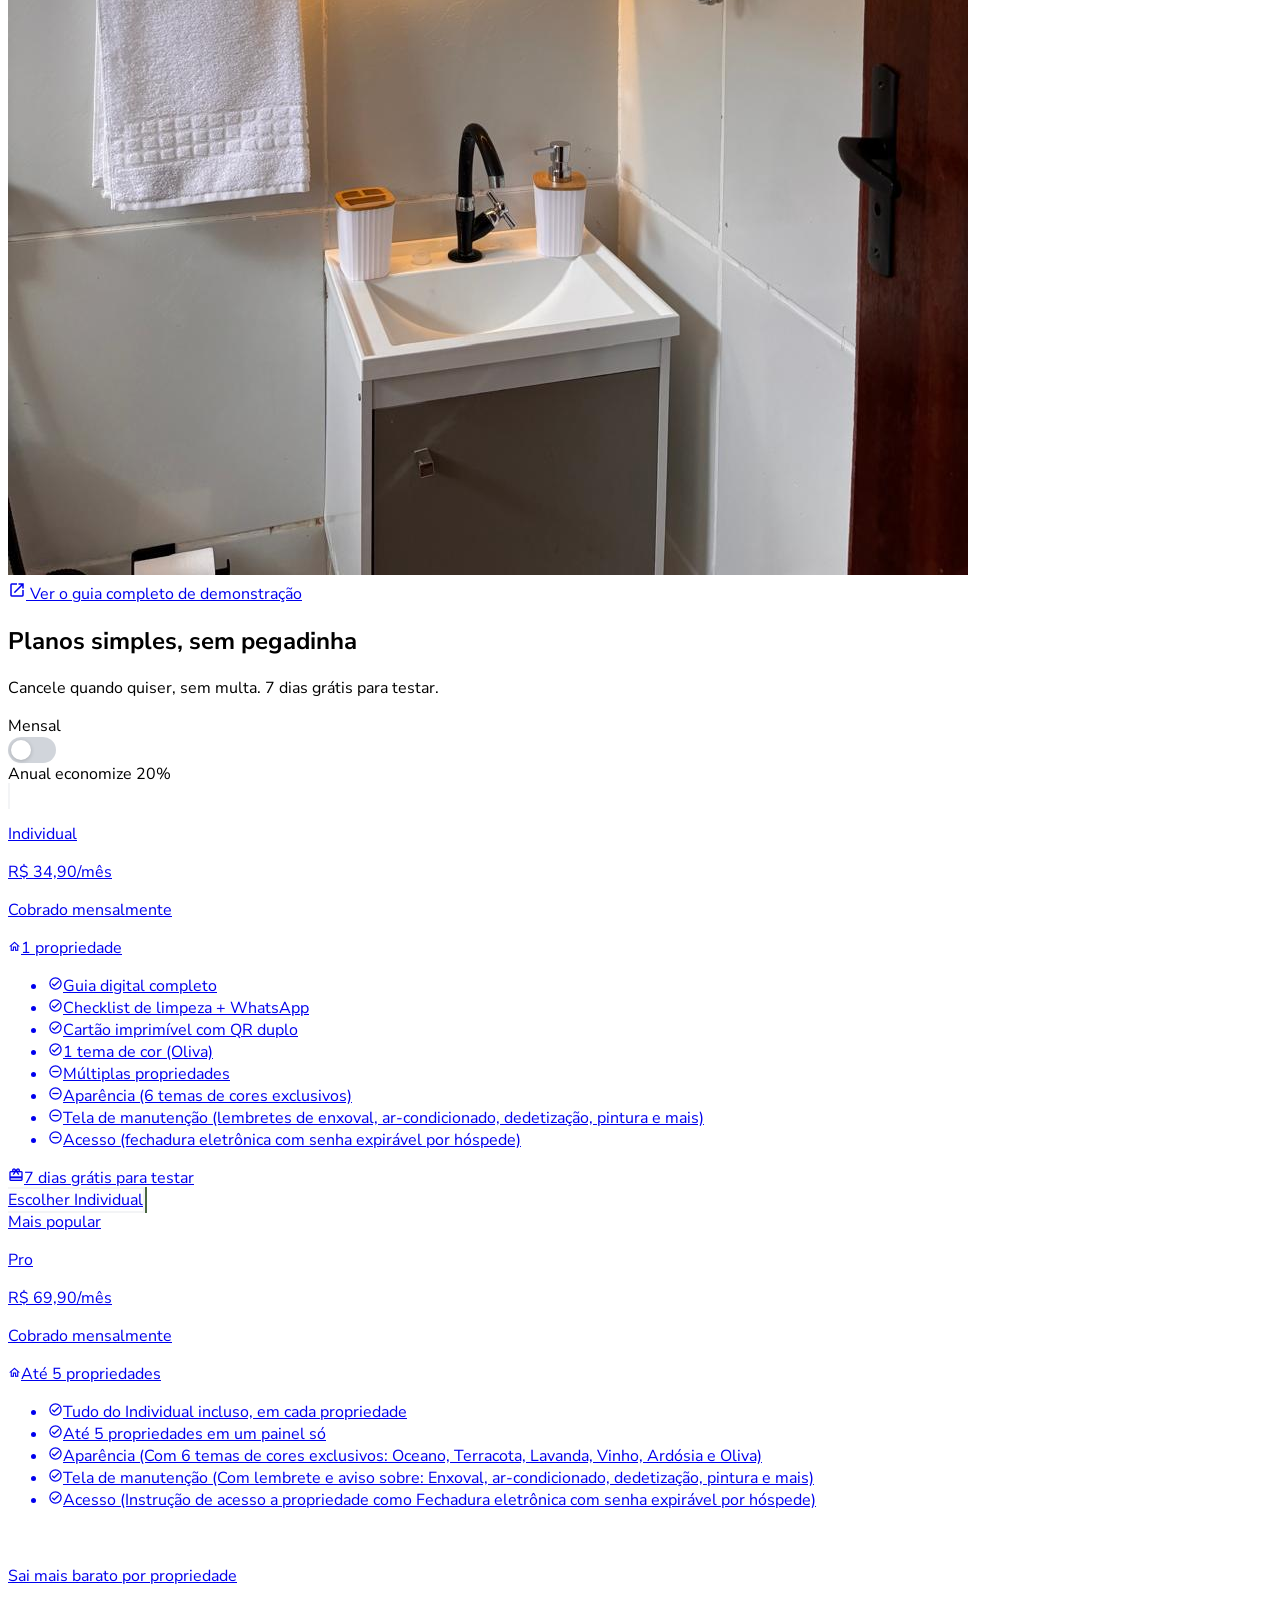
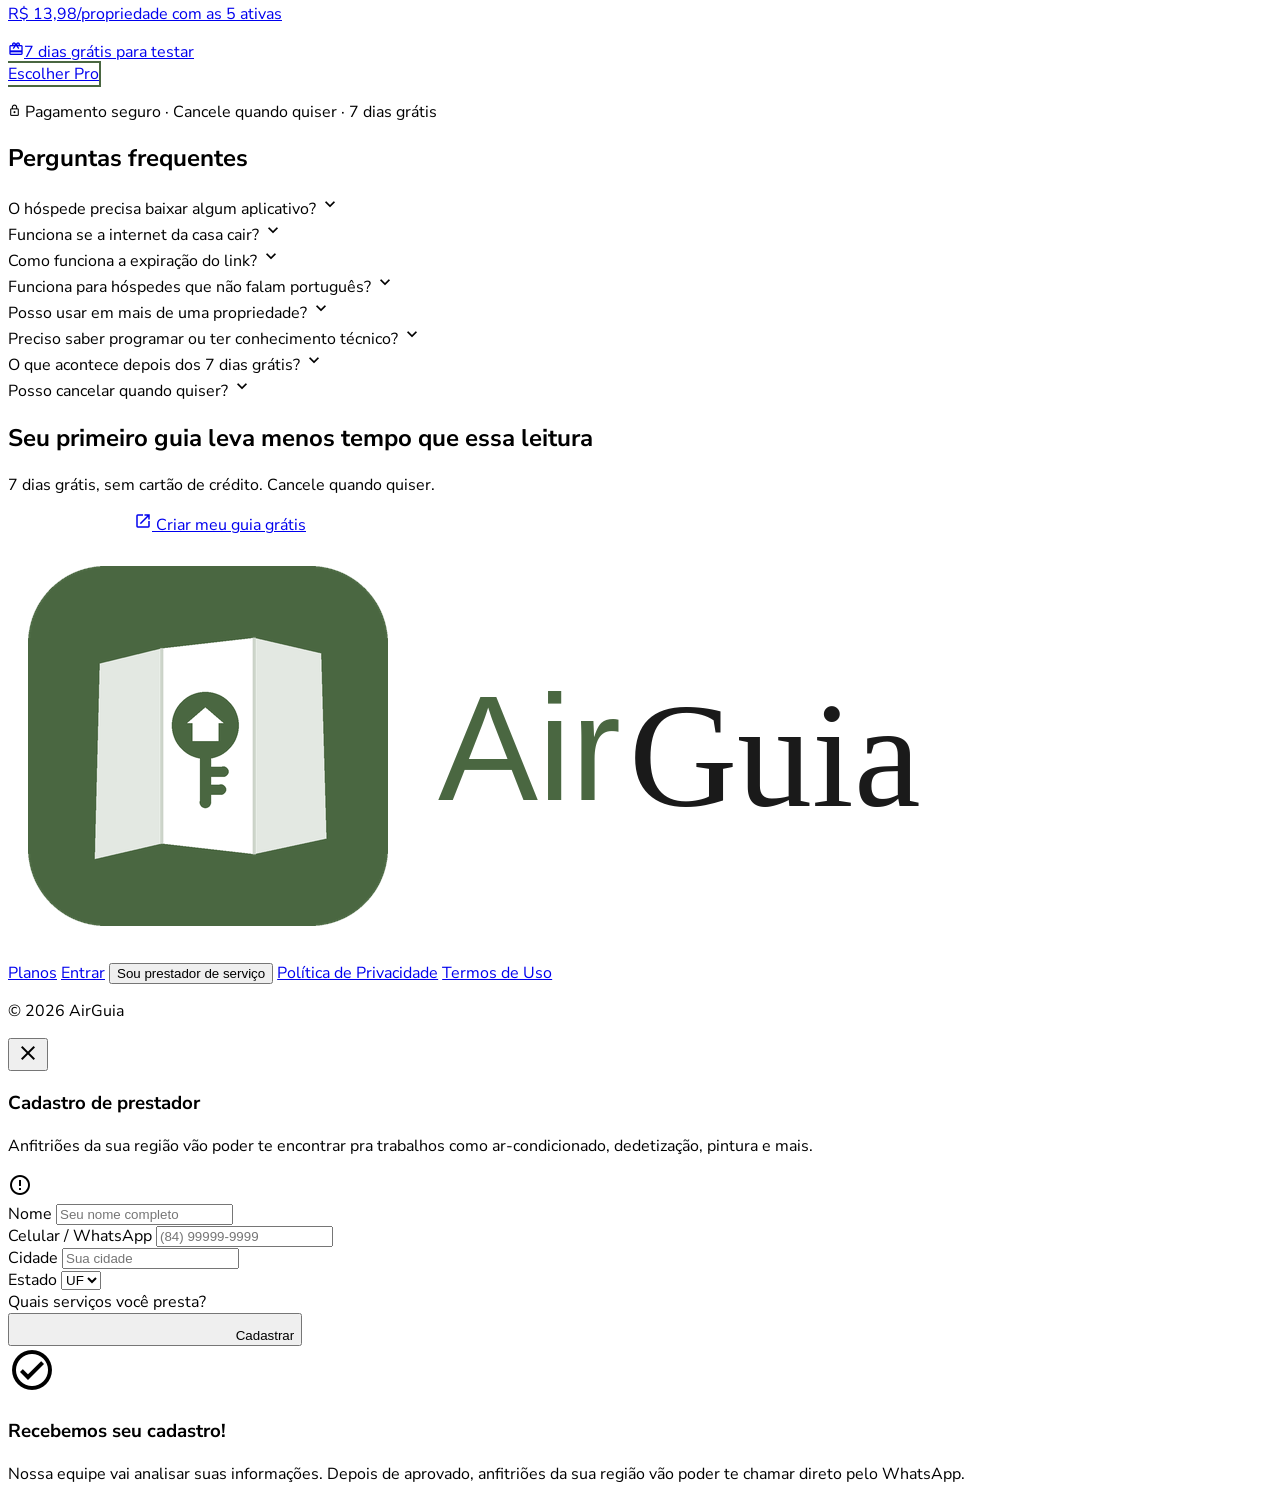
==== commit d7216ab7: "feat(prestadores): substitui pagina de cadastro por modal direto na landing Cadastro de prestador de" ====
--- a/index.html
+++ b/index.html
@@ -25,6 +25,7 @@
 <link href="https://fonts.googleapis.com/css2?family=DM+Serif+Display&family=Nunito+Sans:wght@400;600;700;800&display=swap" rel="stylesheet"/>
 <link href="https://fonts.googleapis.com/icon?family=Material+Icons+Outlined" rel="stylesheet"/>
 <script src="https://cdn.tailwindcss.com"></script>
+<script src="https://cdn.jsdelivr.net/npm/@supabase/supabase-js@2"></script>
 <script>
 tailwind.config = {
   theme: {
@@ -51,10 +52,10 @@
       <a href="#faq" class="hover:text-primary transition-colors">FAQ</a>
     </nav>
     <div class="flex items-center gap-2 sm:gap-3">
-      <a href="prestador.html" class="hidden sm:inline-flex items-center gap-1.5 text-xs font-bold text-amber-700 border border-amber-300 bg-amber-50 px-3 py-2 rounded-xl hover:bg-amber-100 transition-colors">
+      <button type="button" onclick="abrirModalPrestador()" class="hidden sm:inline-flex items-center gap-1.5 text-xs font-bold text-amber-700 border border-amber-300 bg-amber-50 px-3 py-2 rounded-xl hover:bg-amber-100 transition-colors">
         <span class="material-icons-outlined" style="font-size:15px">handshake</span>
         Sou prestador de serviço
-      </a>
+      </button>
       <a href="login.html" class="hidden sm:inline text-sm font-bold text-gray-500 hover:text-primary transition-colors">Entrar</a>
       <a href="cadastro.html" class="bg-primary text-white text-sm font-bold px-4 sm:px-5 py-2.5 rounded-xl hover:bg-primary-light transition-colors shadow-sm">
         Criar conta grátis
@@ -663,13 +664,75 @@
     <div class="flex flex-wrap items-center justify-center gap-5 text-sm text-gray-500 font-bold">
       <a href="planos.html" class="hover:text-primary transition-colors">Planos</a>
       <a href="login.html" class="hover:text-primary transition-colors">Entrar</a>
-      <a href="prestador.html" class="hover:text-primary transition-colors">Sou prestador de serviço</a>
+      <button type="button" onclick="abrirModalPrestador()" class="hover:text-primary transition-colors">Sou prestador de serviço</button>
       <a href="#" class="hover:text-primary transition-colors">Política de Privacidade</a>
       <a href="#" class="hover:text-primary transition-colors">Termos de Uso</a>
     </div>
     <p class="text-xs text-gray-400">&copy; <span id="lp-year"></span> AirGuia</p>
   </div>
 </footer>
+
+<!-- ════════════════ MODAL: SOU PRESTADOR DE SERVIÇO ════════════════ -->
+<div id="prestador-modal" class="hidden fixed inset-0 bg-black/50 backdrop-blur-sm z-[200] flex items-center justify-center p-4">
+  <div class="bg-white rounded-2xl shadow-2xl border border-gray-100 p-6 sm:p-8 max-w-sm w-full max-h-[90vh] overflow-y-auto relative">
+    <button type="button" onclick="fecharModalPrestador()" class="absolute top-4 right-4 text-gray-400 hover:text-gray-600">
+      <span class="material-icons-outlined">close</span>
+    </button>
+
+    <div id="lp-pr-form-view">
+      <h3 class="font-serif text-xl text-gray-900 mb-1">Cadastro de prestador</h3>
+      <p class="text-sm text-gray-500 mb-5">Anfitriões da sua região vão poder te encontrar pra trabalhos como ar-condicionado, dedetização, pintura e mais.</p>
+
+      <div id="lp-pr-error" class="hidden mb-4 p-3 bg-red-50 border border-red-200 rounded-xl text-red-700 text-sm flex items-center gap-2">
+        <span class="material-icons-outlined text-base">error_outline</span>
+        <span id="lp-pr-error-text"></span>
+      </div>
+
+      <div class="space-y-4">
+        <div>
+          <label class="block text-xs font-bold text-gray-500 uppercase tracking-wider mb-2">Nome</label>
+          <input id="lp-pr-nome" type="text" placeholder="Seu nome completo"
+            class="w-full px-4 py-3 rounded-xl border border-gray-200 text-sm focus:outline-none focus:ring-2 focus:ring-primary/25 focus:border-primary transition-all bg-gray-50 focus:bg-white"/>
+        </div>
+        <div>
+          <label class="block text-xs font-bold text-gray-500 uppercase tracking-wider mb-2">Celular / WhatsApp</label>
+          <input id="lp-pr-celular" type="tel" placeholder="(84) 99999-9999" maxlength="15" oninput="lpMaskPhone(this)"
+            class="w-full px-4 py-3 rounded-xl border border-gray-200 text-sm focus:outline-none focus:ring-2 focus:ring-primary/25 focus:border-primary transition-all bg-gray-50 focus:bg-white"/>
+        </div>
+        <div class="grid grid-cols-2 gap-3">
+          <div>
+            <label class="block text-xs font-bold text-gray-500 uppercase tracking-wider mb-2">Cidade</label>
+            <input id="lp-pr-cidade" type="text" placeholder="Sua cidade"
+              class="w-full px-4 py-3 rounded-xl border border-gray-200 text-sm focus:outline-none focus:ring-2 focus:ring-primary/25 focus:border-primary transition-all bg-gray-50 focus:bg-white"/>
+          </div>
+          <div>
+            <label class="block text-xs font-bold text-gray-500 uppercase tracking-wider mb-2">Estado</label>
+            <select id="lp-pr-estado"
+              class="w-full px-4 py-3 rounded-xl border border-gray-200 text-sm focus:outline-none focus:ring-2 focus:ring-primary/25 focus:border-primary transition-all bg-gray-50 focus:bg-white">
+              <option value="">UF</option>
+            </select>
+          </div>
+        </div>
+        <div>
+          <label class="block text-xs font-bold text-gray-500 uppercase tracking-wider mb-2">Quais serviços você presta?</label>
+          <div id="lp-pr-categorias" class="flex flex-wrap gap-2"></div>
+        </div>
+      </div>
+
+      <button id="lp-pr-btn-cadastrar" type="button" onclick="cadastrarPrestador()"
+        class="w-full mt-6 bg-primary text-white font-bold py-3.5 rounded-xl hover:bg-primary-light active:scale-[.98] transition-all flex items-center justify-center gap-2 text-sm shadow-lg shadow-primary/20">
+        <span class="material-icons-outlined text-base">handshake</span>
+        Cadastrar
+      </button>
+    </div>
+
+    <div id="lp-pr-success-view" class="hidden text-center py-4">
+      <span class="material-icons-outlined text-primary mb-3" style="font-size:48px">check_circle</span>
+      <h3 class="font-serif text-xl text-gray-900 mb-2">Recebemos seu cadastro!</h3>
+      <p class="text-sm text-gray-500 leading-relaxed">Nossa equipe vai analisar suas informações. Depois de aprovado, anfitriões da sua região vão poder te chamar direto pelo WhatsApp.</p>
+    </div>
+  </div>
+</div>
 
 <script src="js/index.js"></script>
 </body>
--- a/css/index.css
+++ b/css/index.css
@@ -1,4 +1,7 @@
 body { font-family: 'Nunito Sans', sans-serif; scroll-behavior: smooth; }
+@keyframes spin { from{transform:rotate(0)} to{transform:rotate(360deg)} }
+#lp-pr-btn-cadastrar .material-icons-outlined { display:inline-block; }
+#lp-pr-btn-cadastrar:disabled .material-icons-outlined { animation: spin .8s linear infinite; }
 .toggle-track { width:48px; height:26px; background:#d1d5db; border-radius:999px; position:relative; cursor:pointer; transition:background .2s; }
 .toggle-track.on { background:#4A6741; }
 .toggle-thumb { width:20px; height:20px; background:#fff; border-radius:50%; position:absolute; top:3px; left:3px; transition:left .2s; box-shadow:0 1px 4px rgba(0,0,0,.2); }
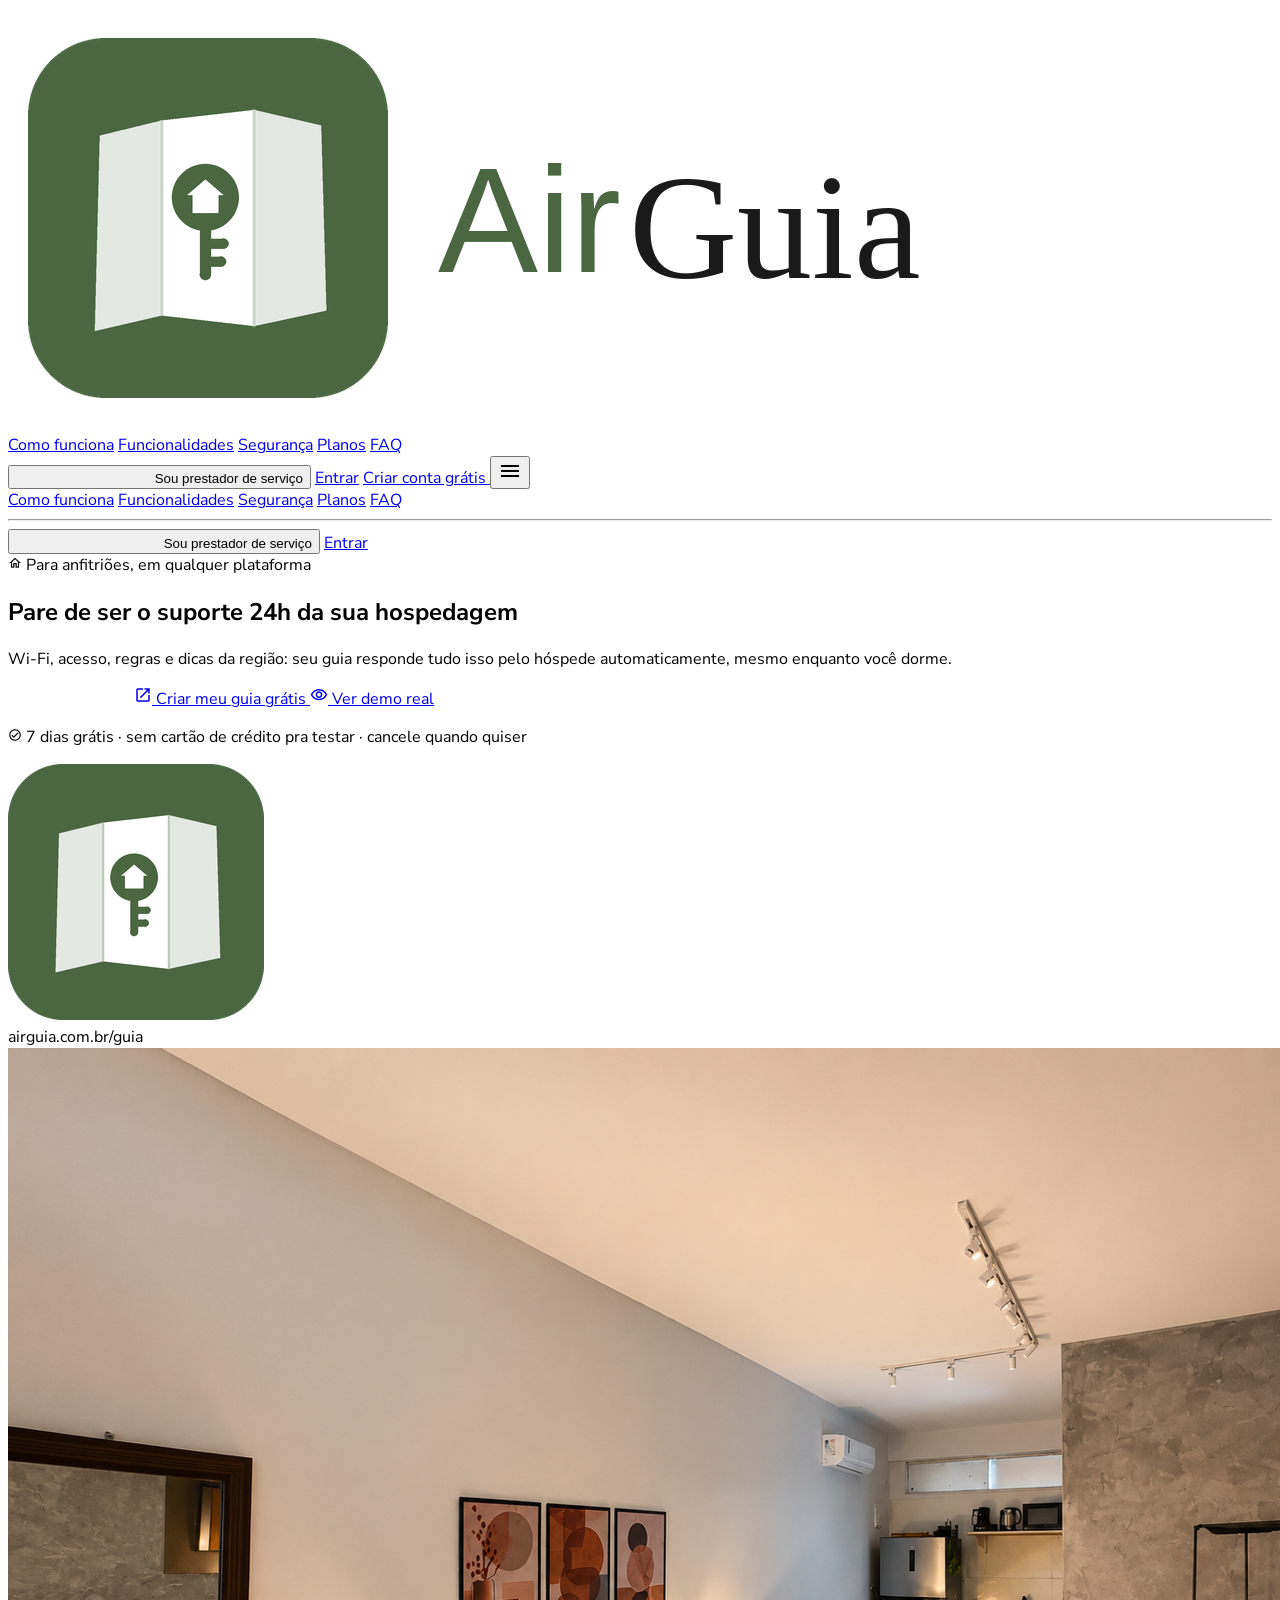
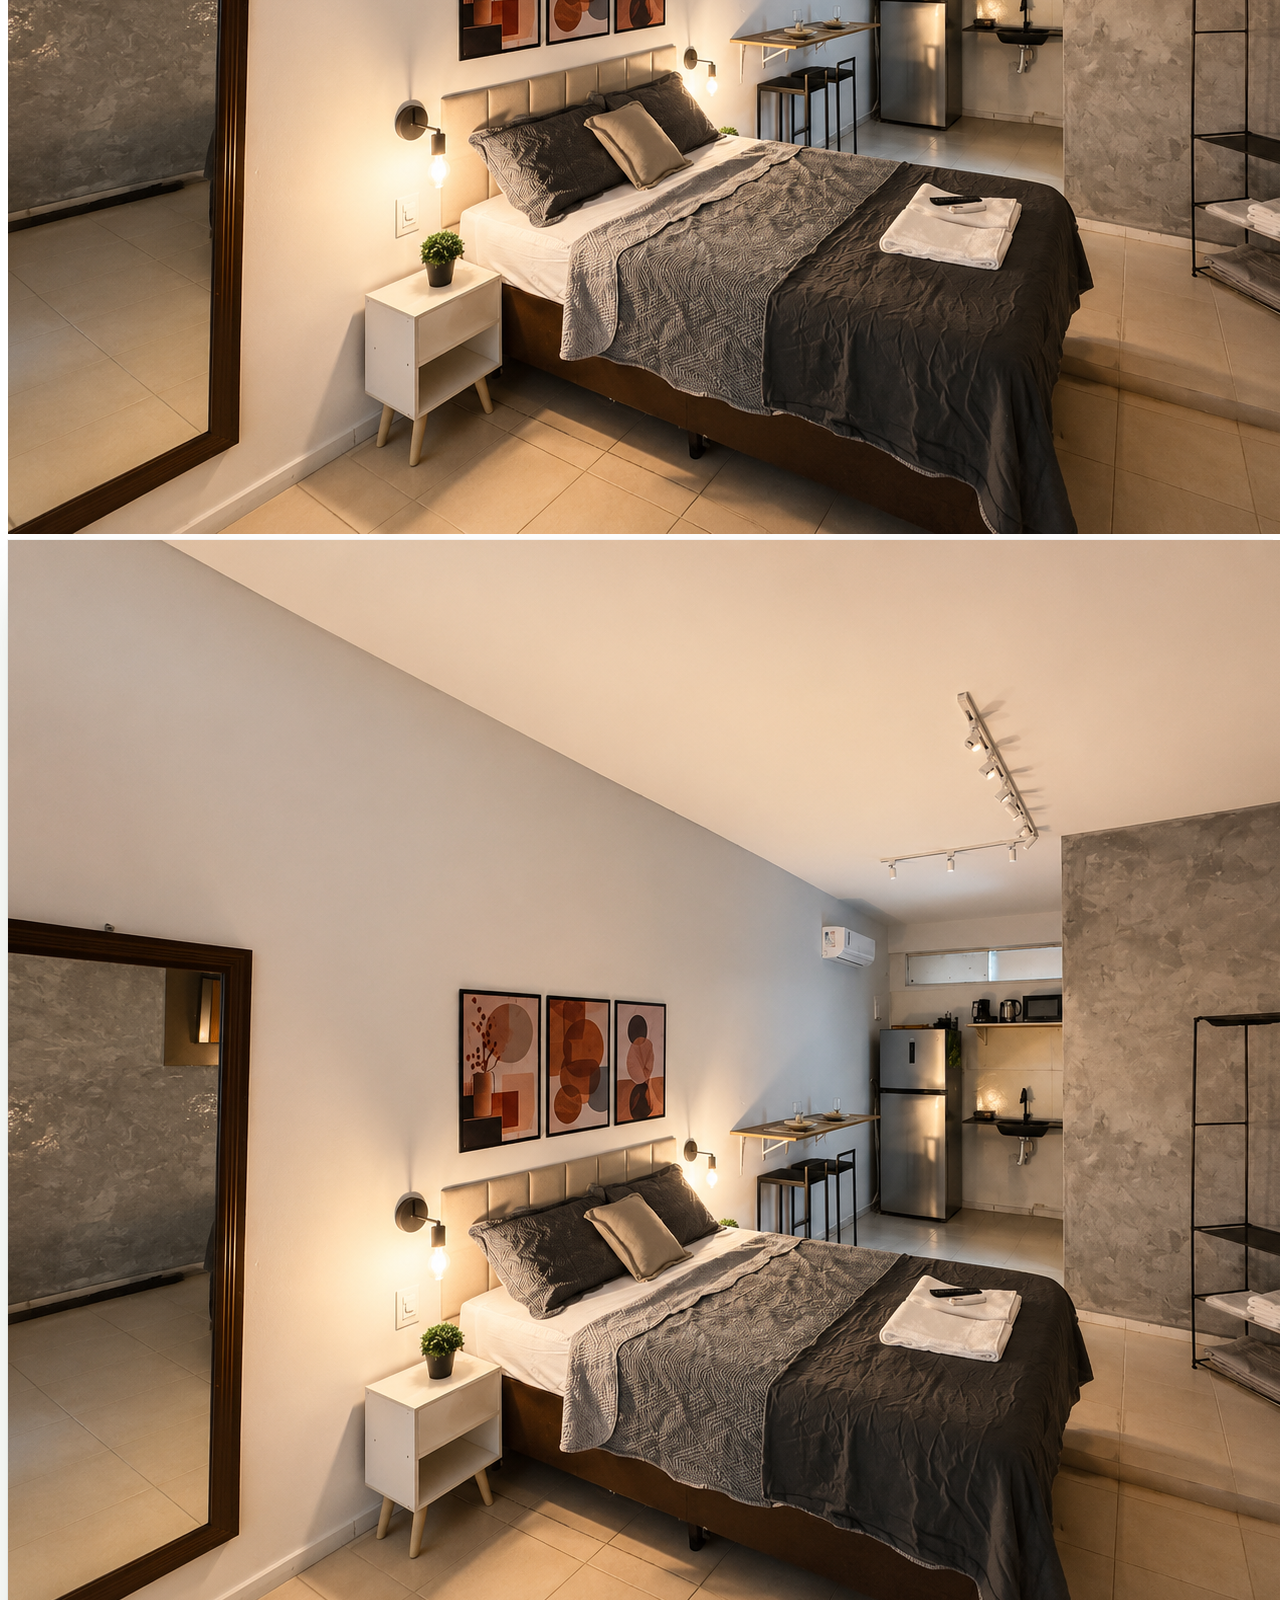
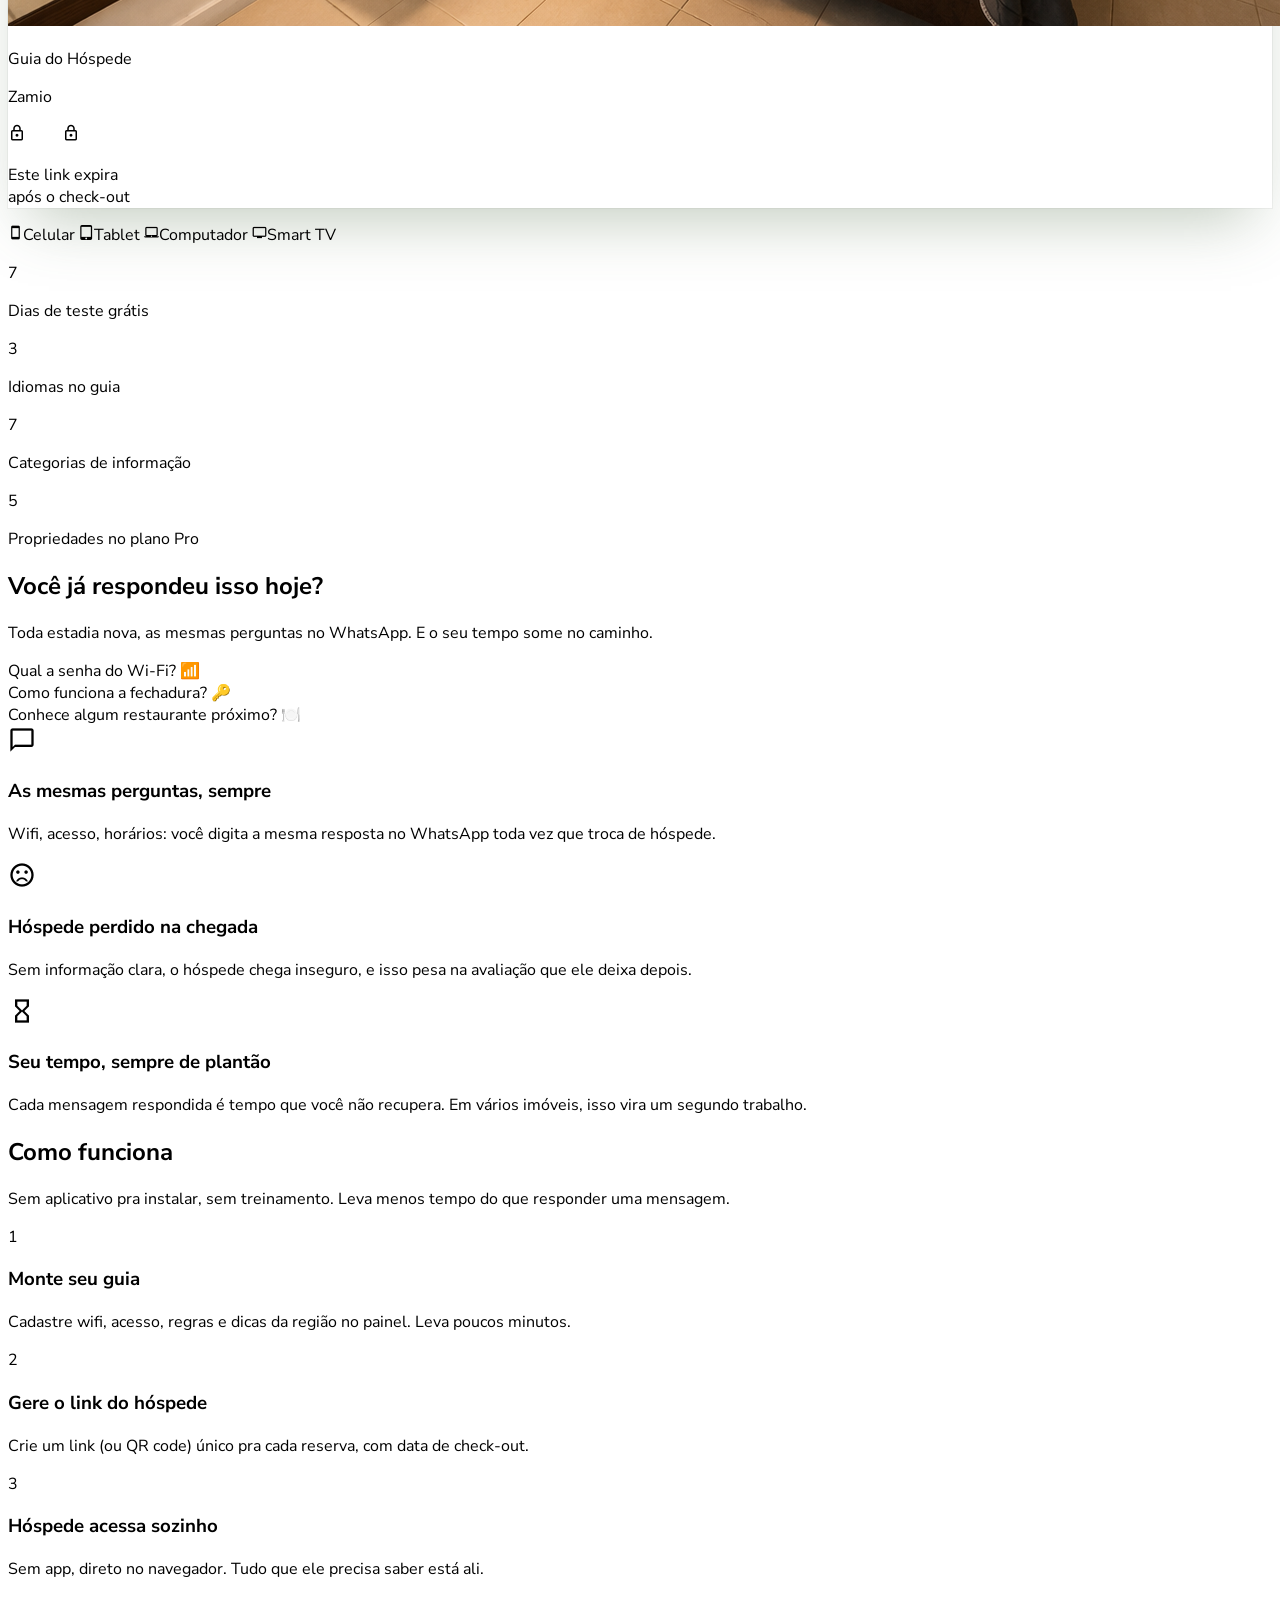
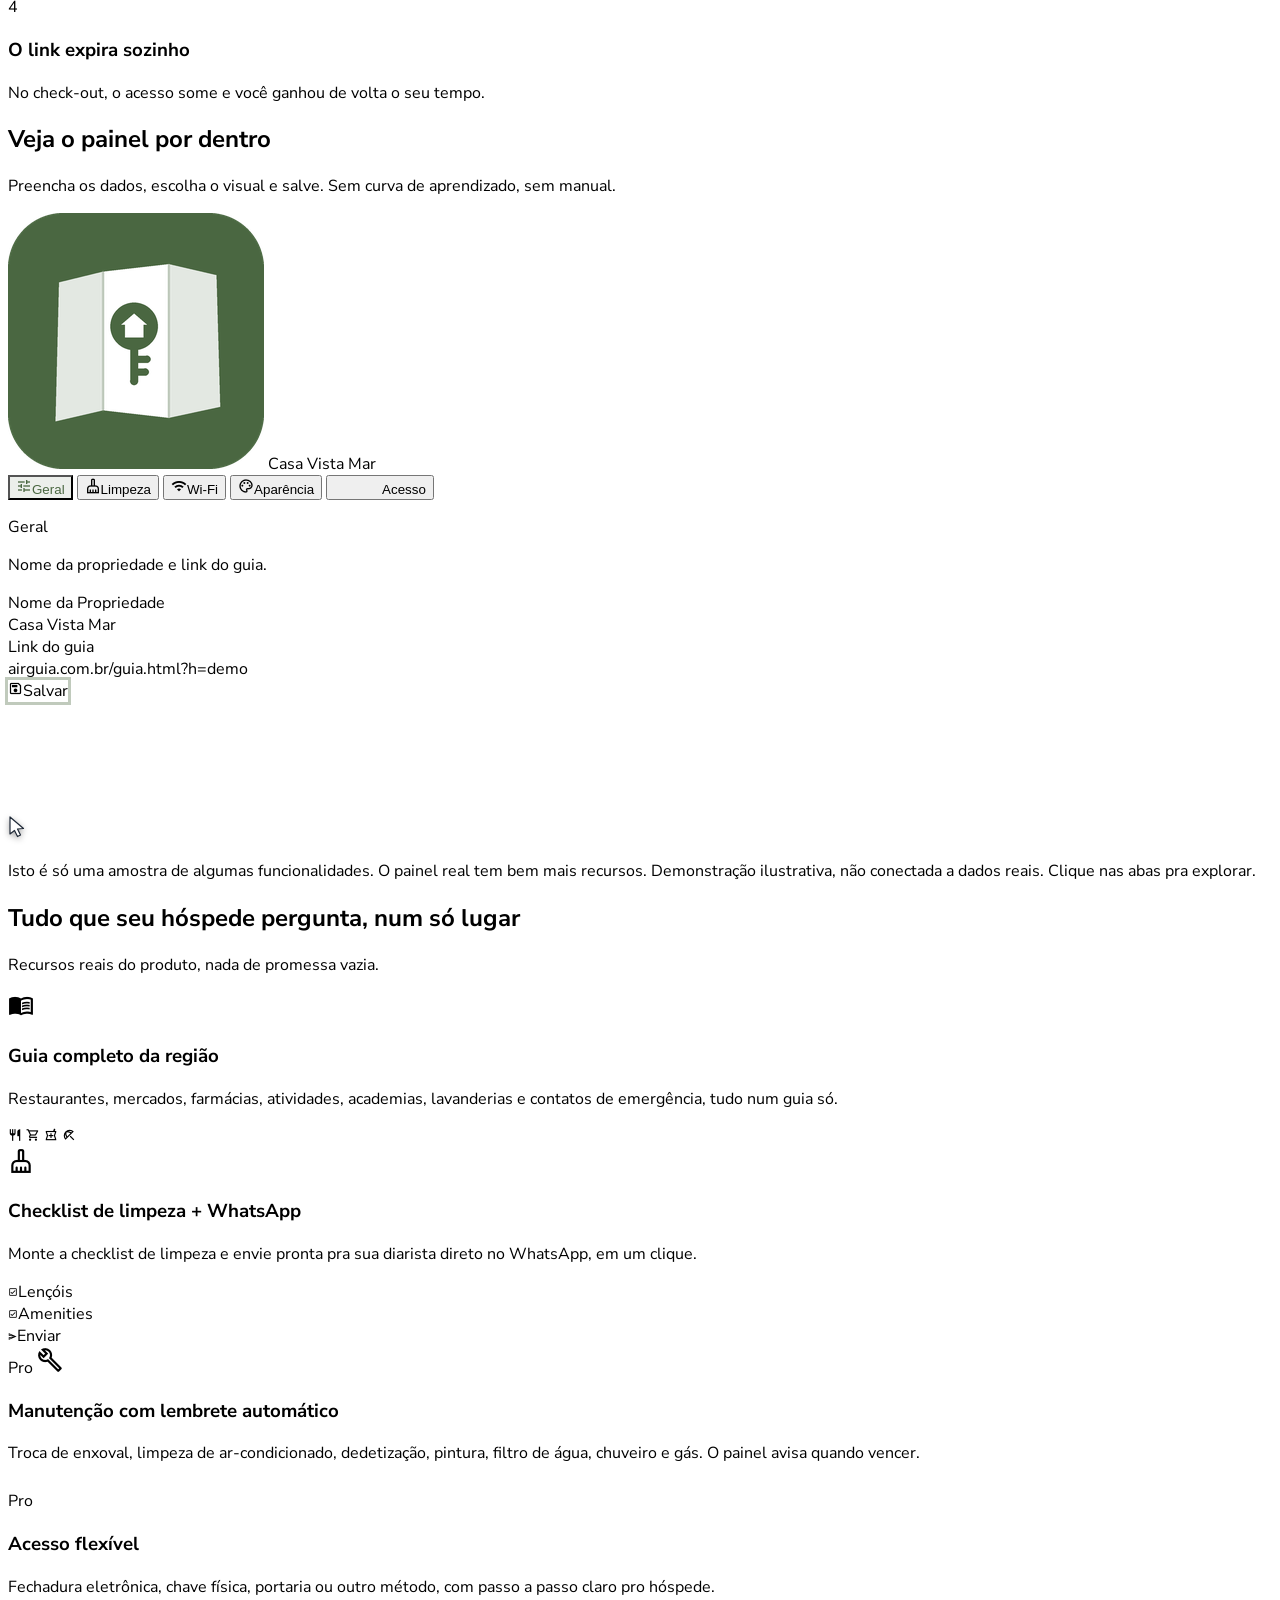
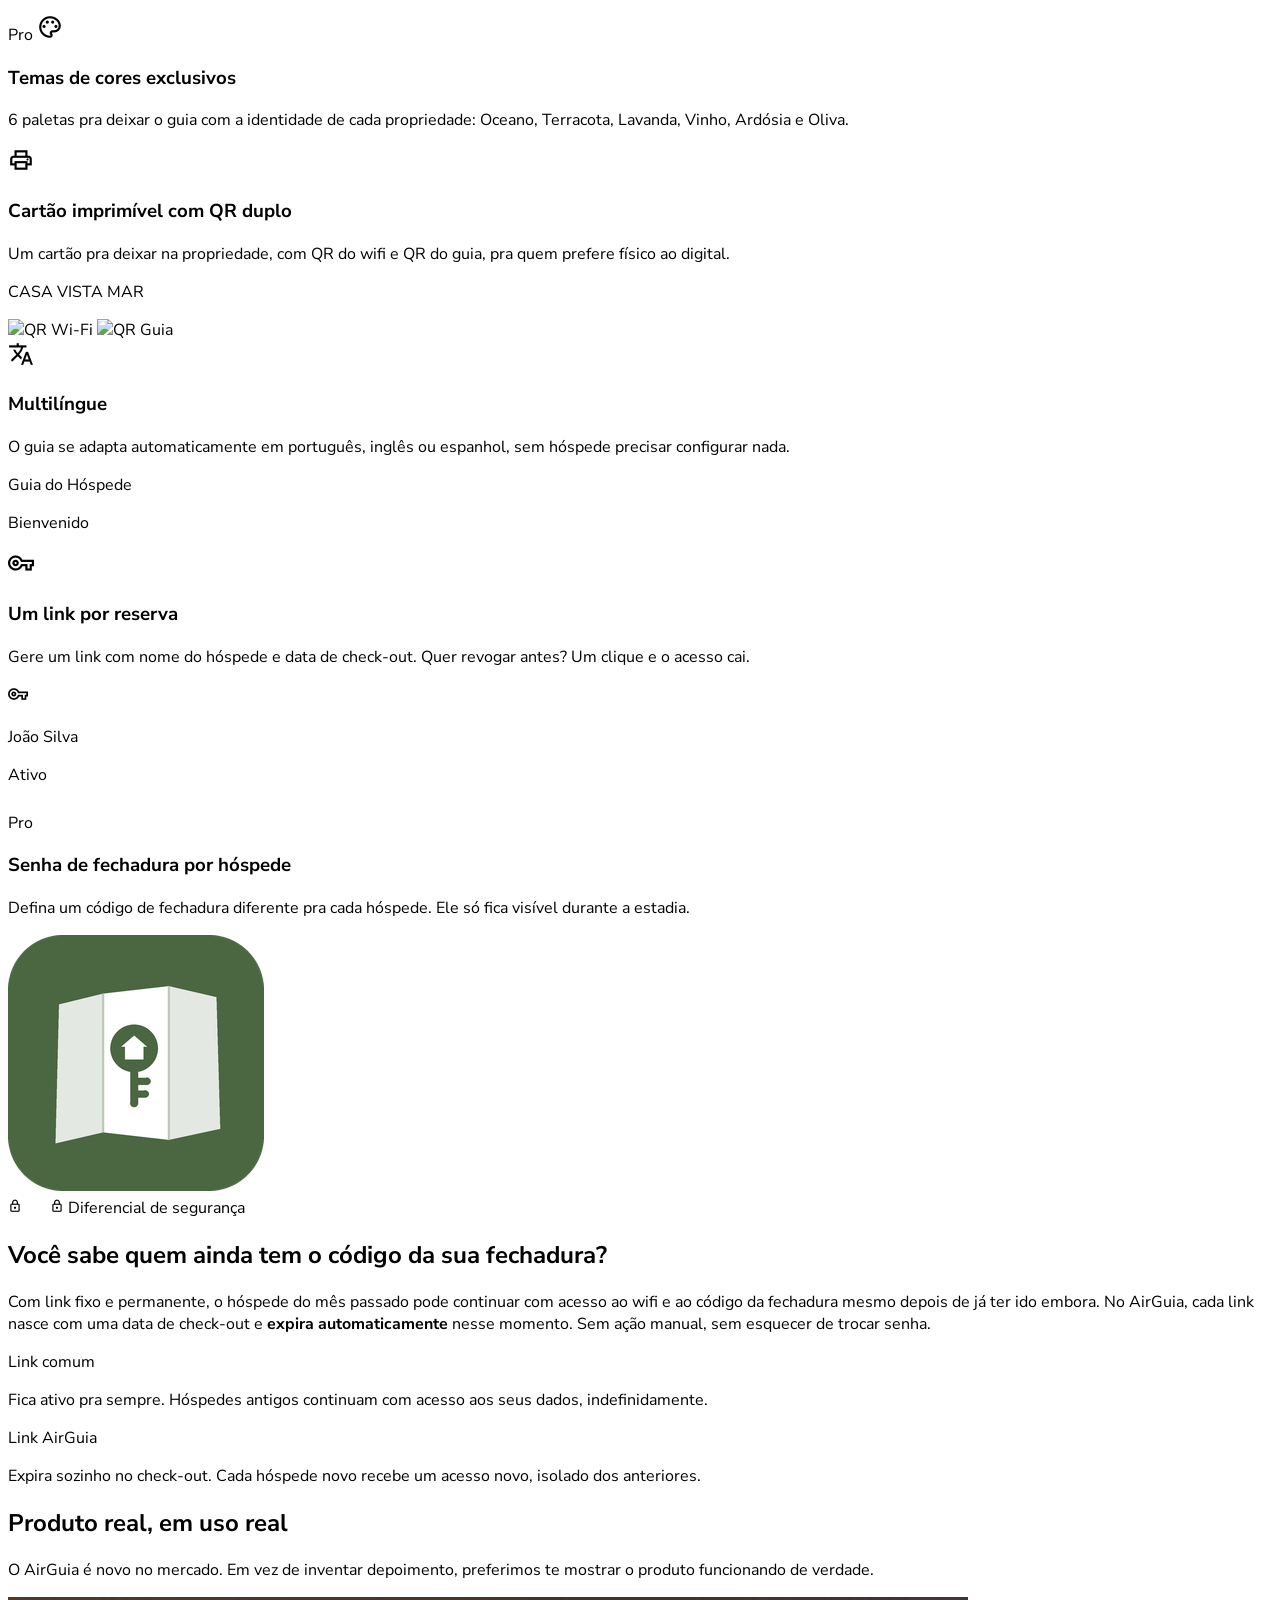
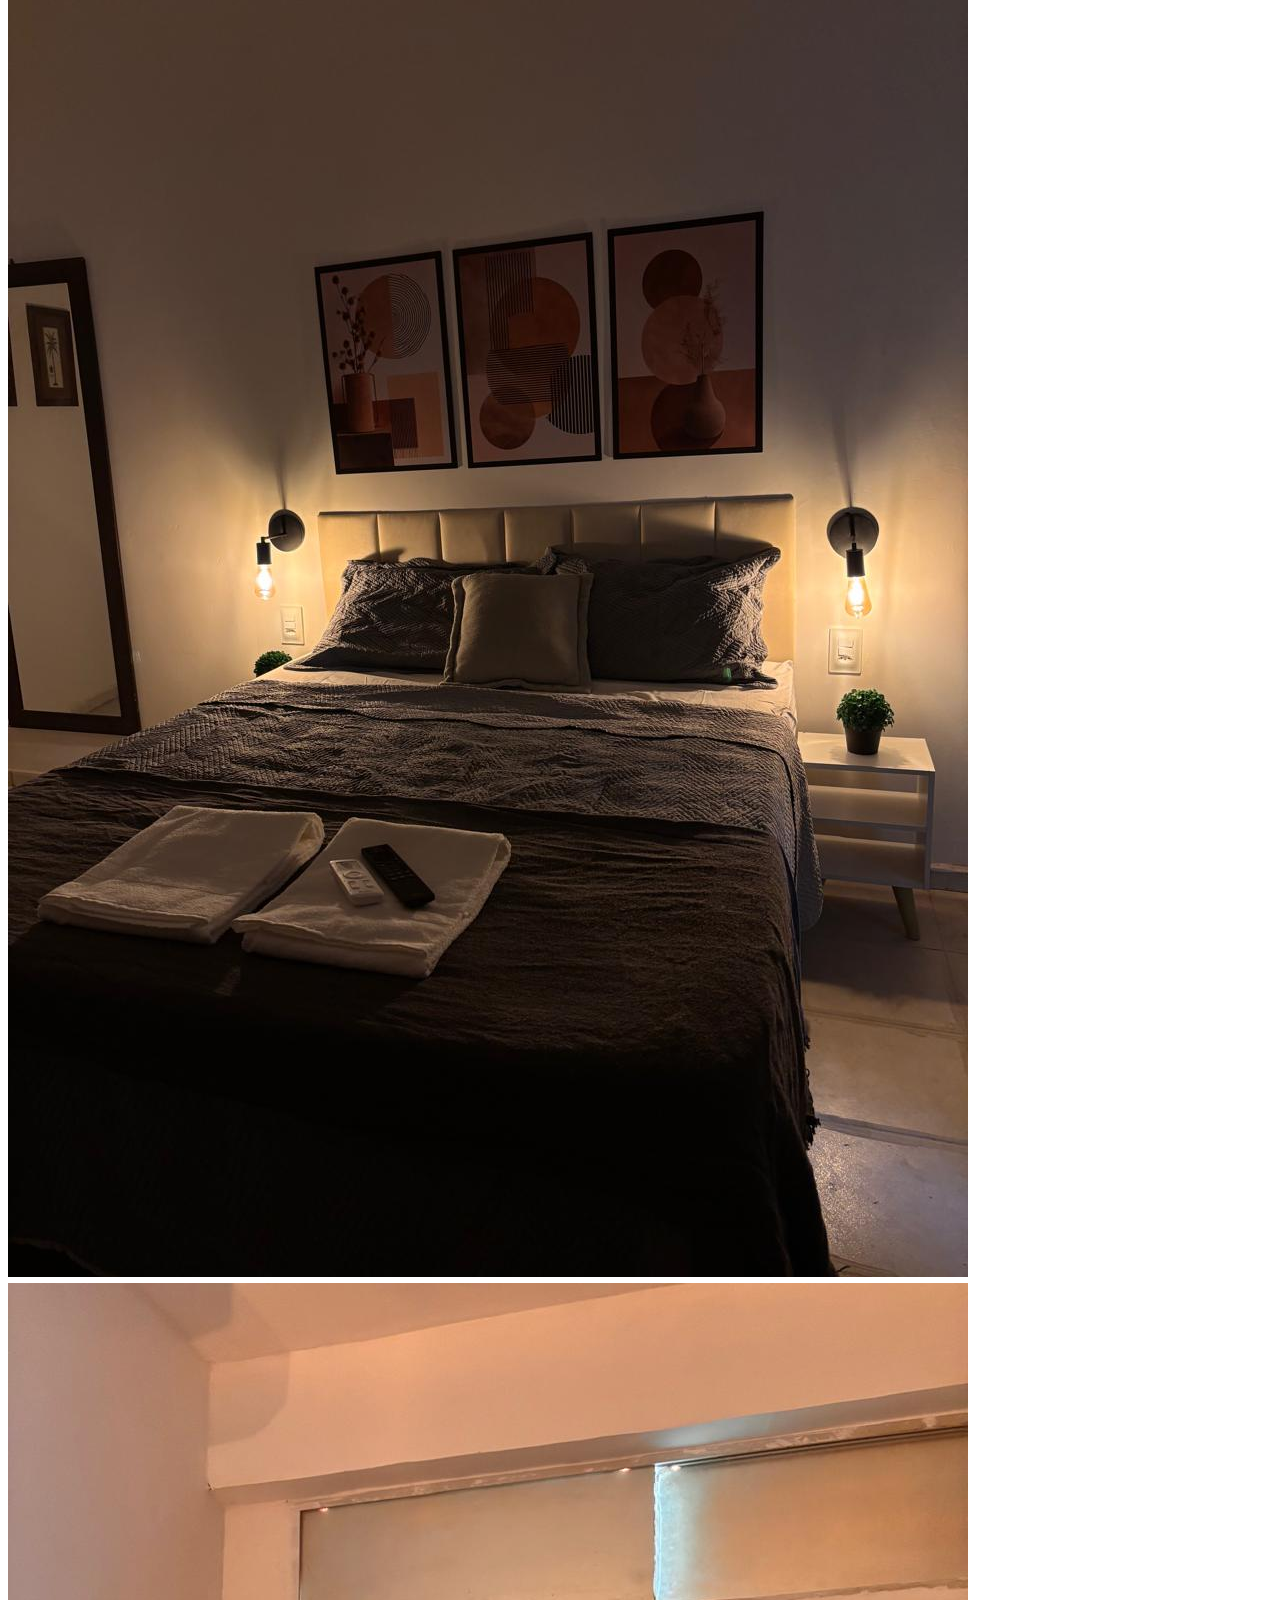
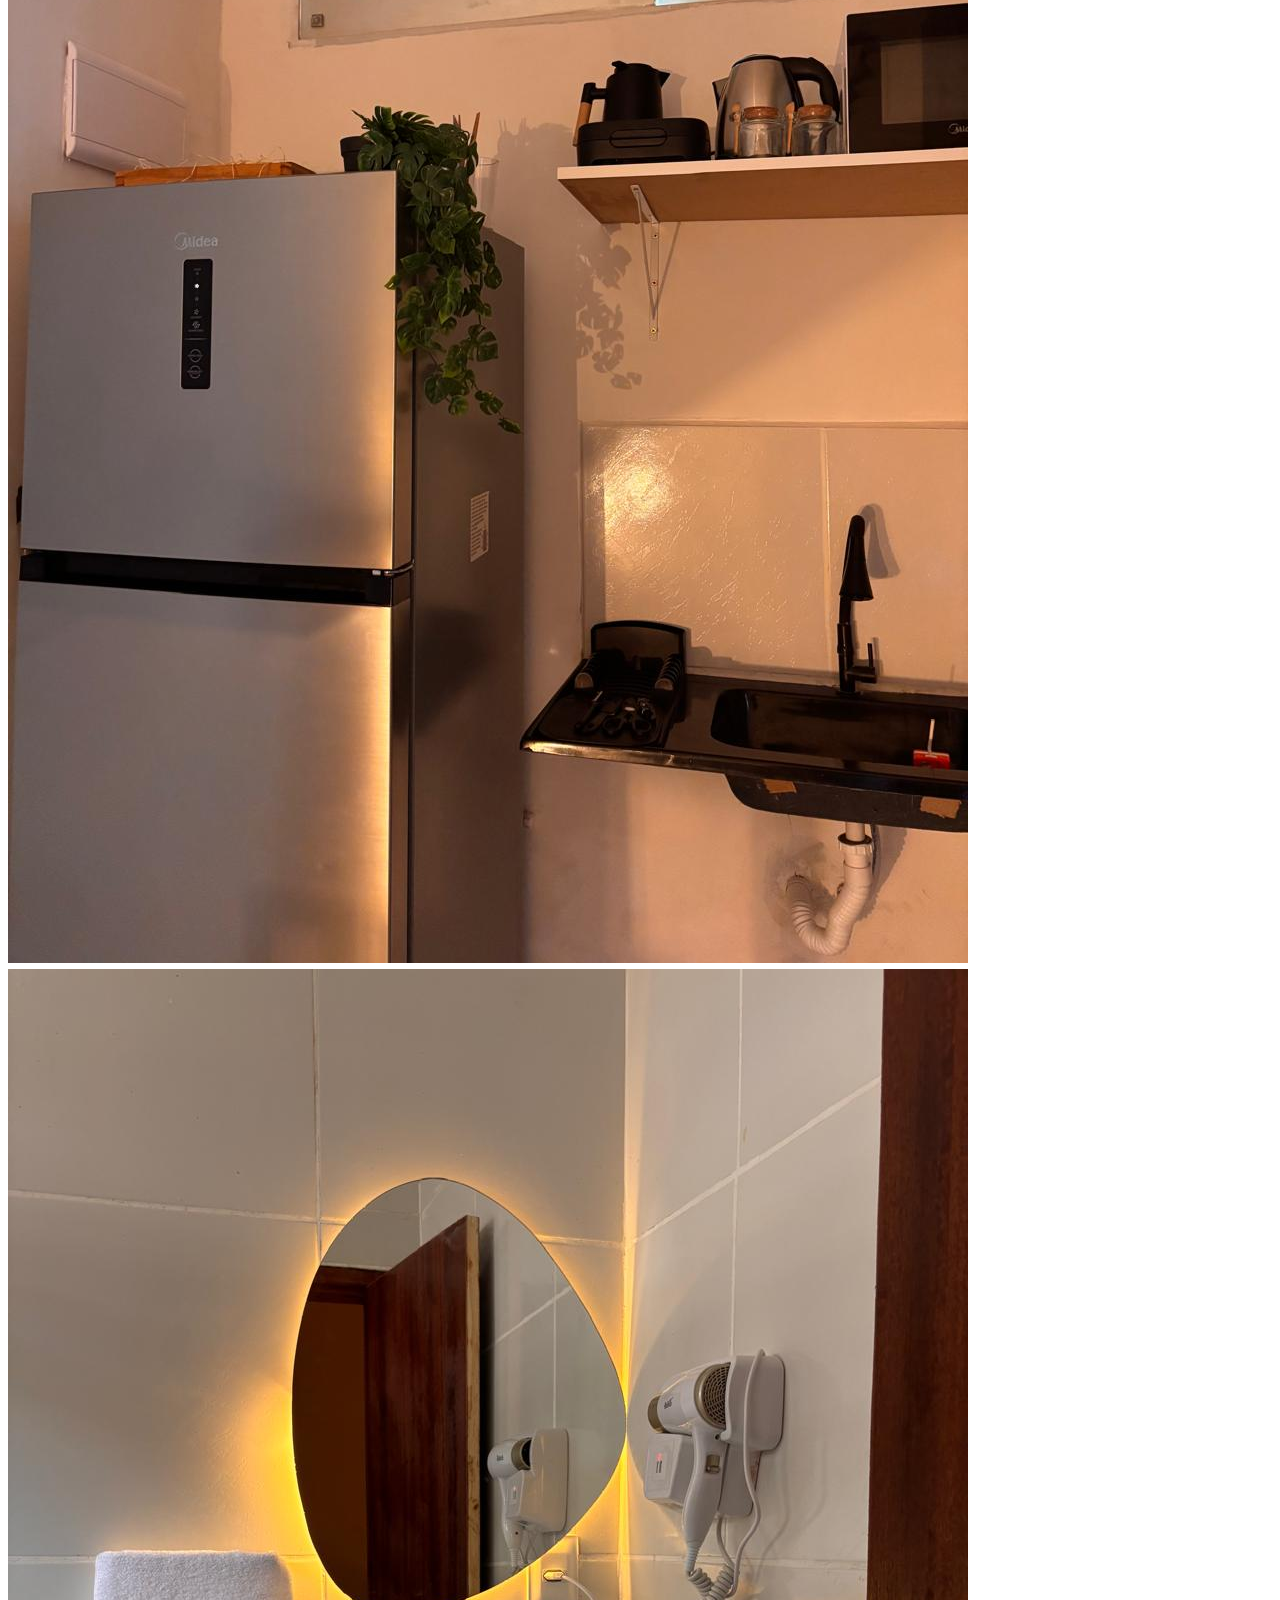
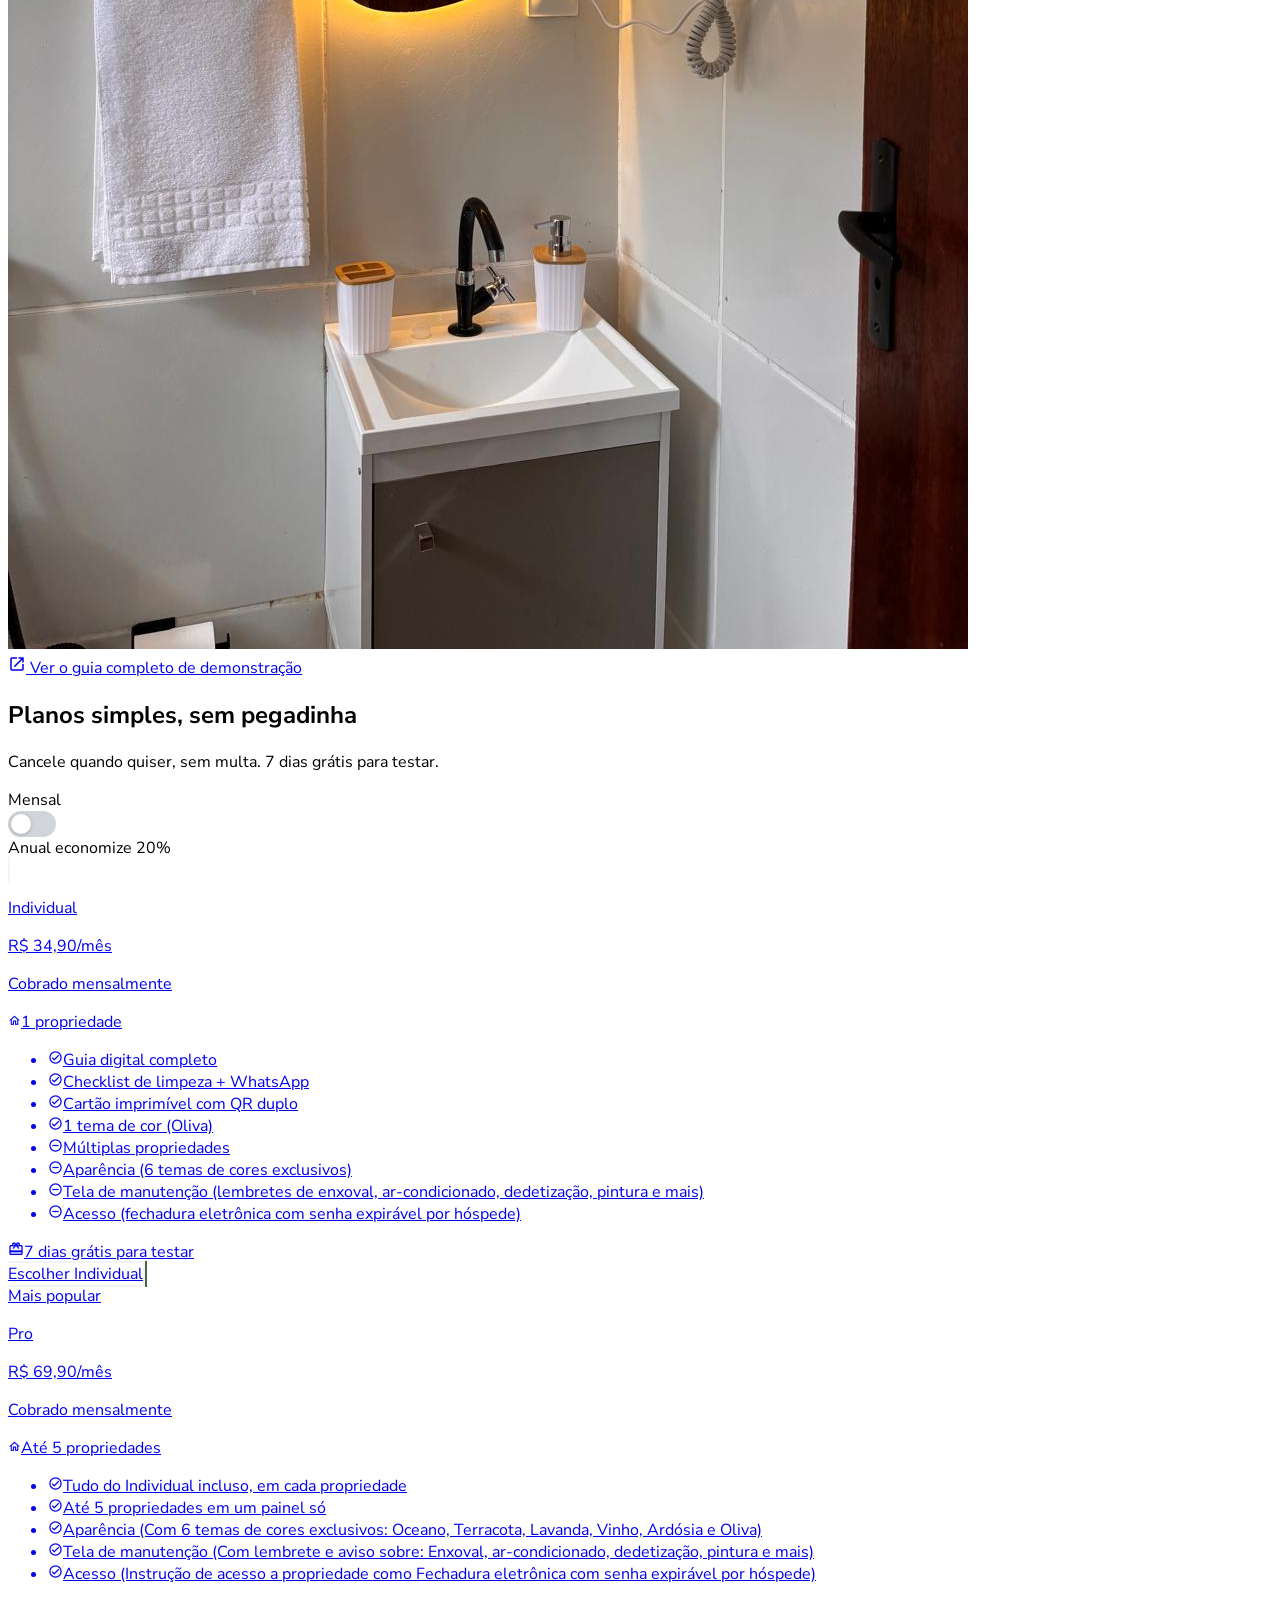
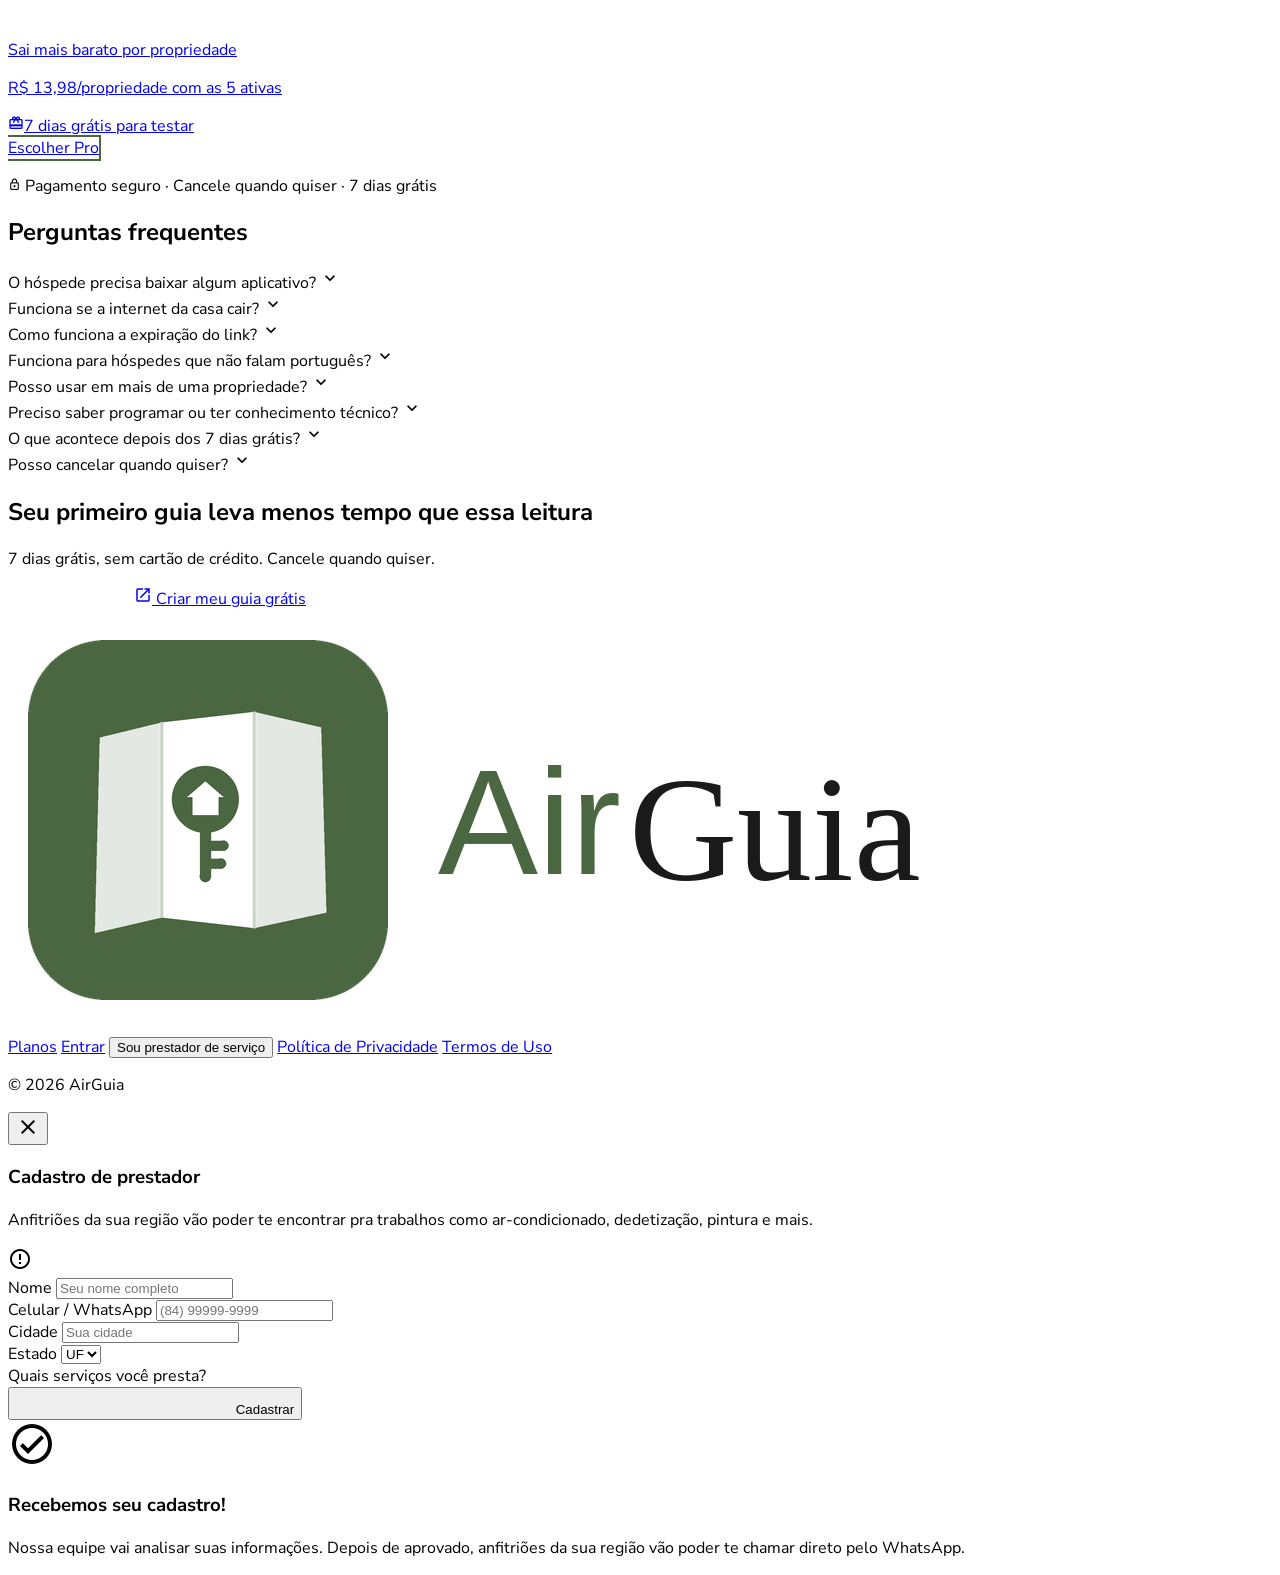
==== commit 3114e76c: "feat(landing): adiciona menu hamburguer no header pro mobile No mobile, "Entrar", "Sou prestador de " ====
--- a/index.html
+++ b/index.html
@@ -60,7 +60,27 @@
       <a href="cadastro.html" class="bg-primary text-white text-sm font-bold px-4 sm:px-5 py-2.5 rounded-xl hover:bg-primary-light transition-colors shadow-sm">
         Criar conta grátis
       </a>
-    </div>
+      <button type="button" onclick="toggleMobileMenu()" aria-label="Abrir menu" class="sm:hidden flex items-center justify-center w-9 h-9 rounded-lg text-gray-600 hover:bg-gray-100 transition-colors">
+        <span id="lp-menu-icon" class="material-icons-outlined">menu</span>
+      </button>
+    </div>
+  </div>
+
+  <!-- Painel de navegação mobile -->
+  <div id="lp-mobile-menu" class="hidden sm:hidden absolute top-16 left-0 right-0 bg-white border-b border-gray-100 shadow-lg z-30">
+    <nav class="flex flex-col px-5 py-3 text-sm font-bold text-gray-600">
+      <a href="#como-funciona" onclick="toggleMobileMenu()" class="py-2.5 hover:text-primary transition-colors">Como funciona</a>
+      <a href="#funcionalidades" onclick="toggleMobileMenu()" class="py-2.5 hover:text-primary transition-colors">Funcionalidades</a>
+      <a href="#seguranca" onclick="toggleMobileMenu()" class="py-2.5 hover:text-primary transition-colors">Segurança</a>
+      <a href="#planos" onclick="toggleMobileMenu()" class="py-2.5 hover:text-primary transition-colors">Planos</a>
+      <a href="#faq" onclick="toggleMobileMenu()" class="py-2.5 hover:text-primary transition-colors">FAQ</a>
+      <hr class="my-2 border-gray-100"/>
+      <button type="button" onclick="toggleMobileMenu(); abrirModalPrestador();" class="py-2.5 flex items-center gap-1.5 text-amber-700 text-left">
+        <span class="material-icons-outlined" style="font-size:16px">handshake</span>
+        Sou prestador de serviço
+      </button>
+      <a href="login.html" onclick="toggleMobileMenu()" class="py-2.5 hover:text-primary transition-colors">Entrar</a>
+    </nav>
   </div>
 </header>
 
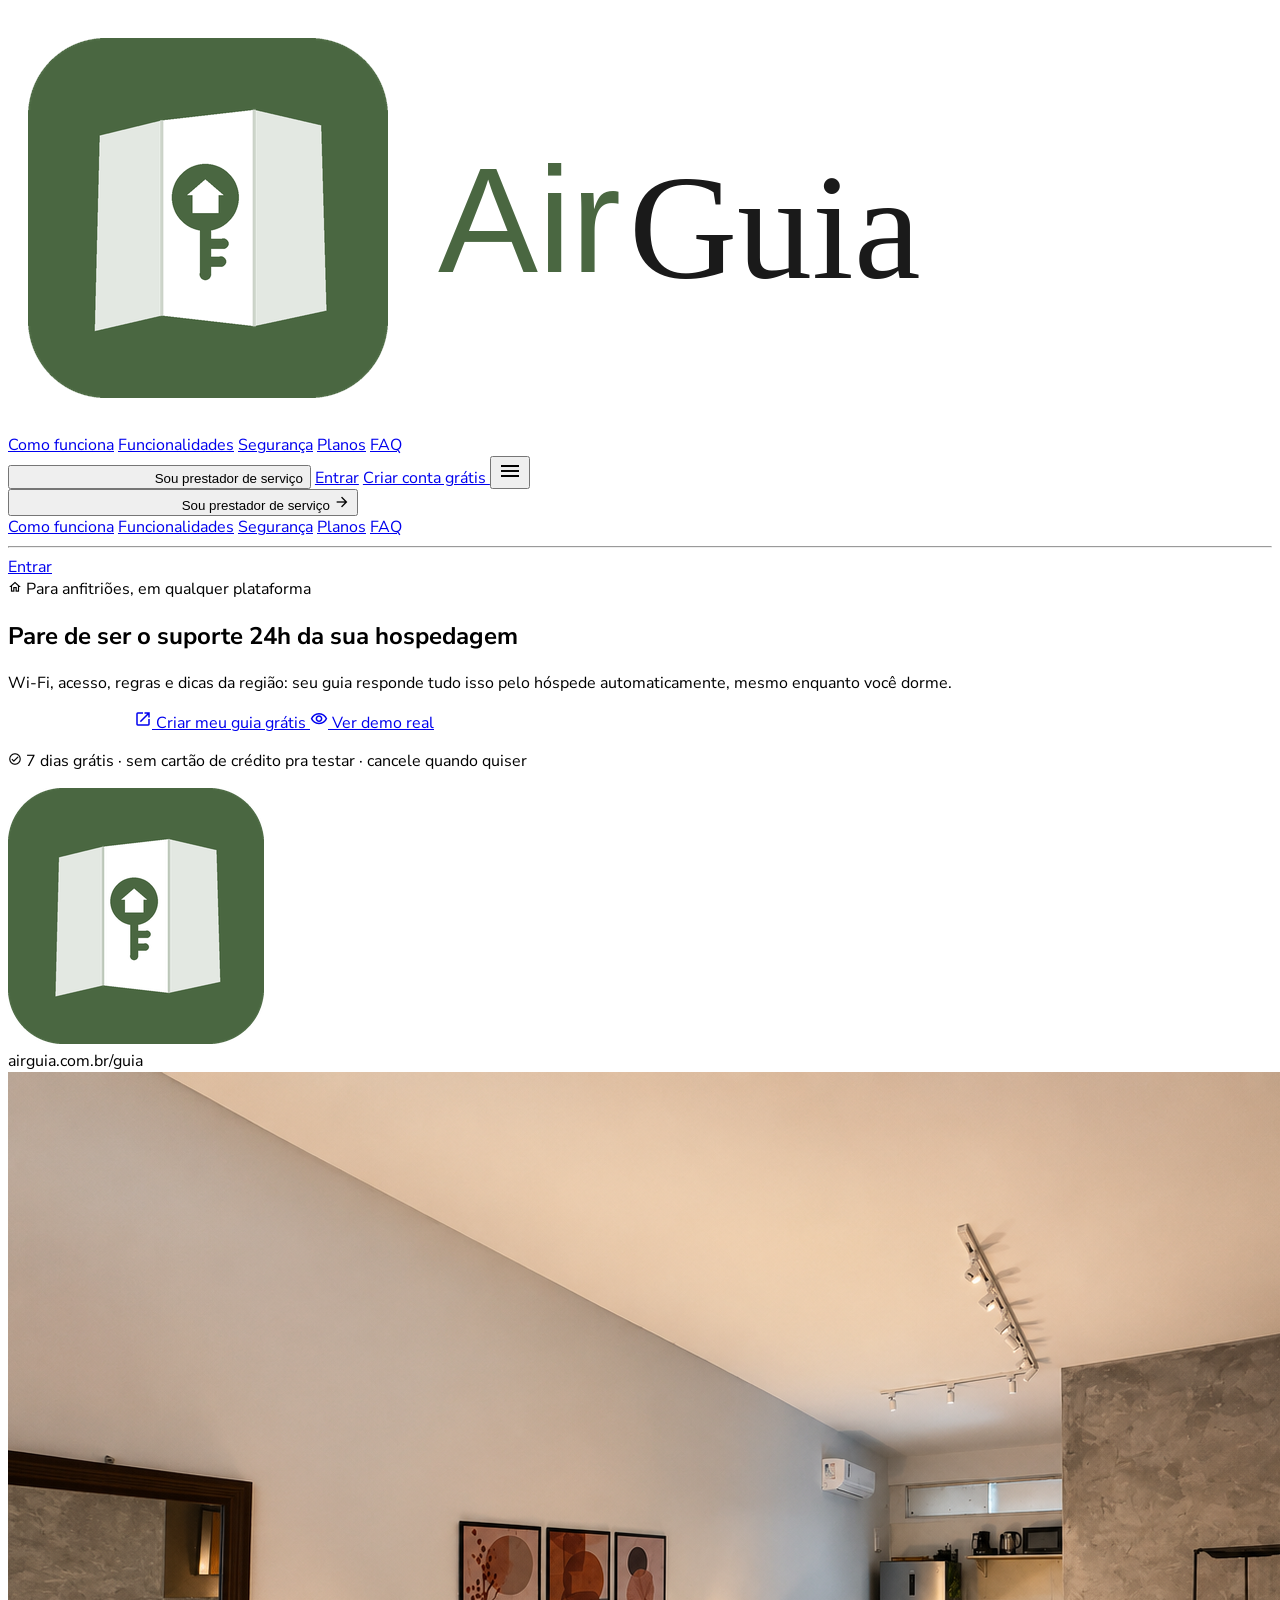
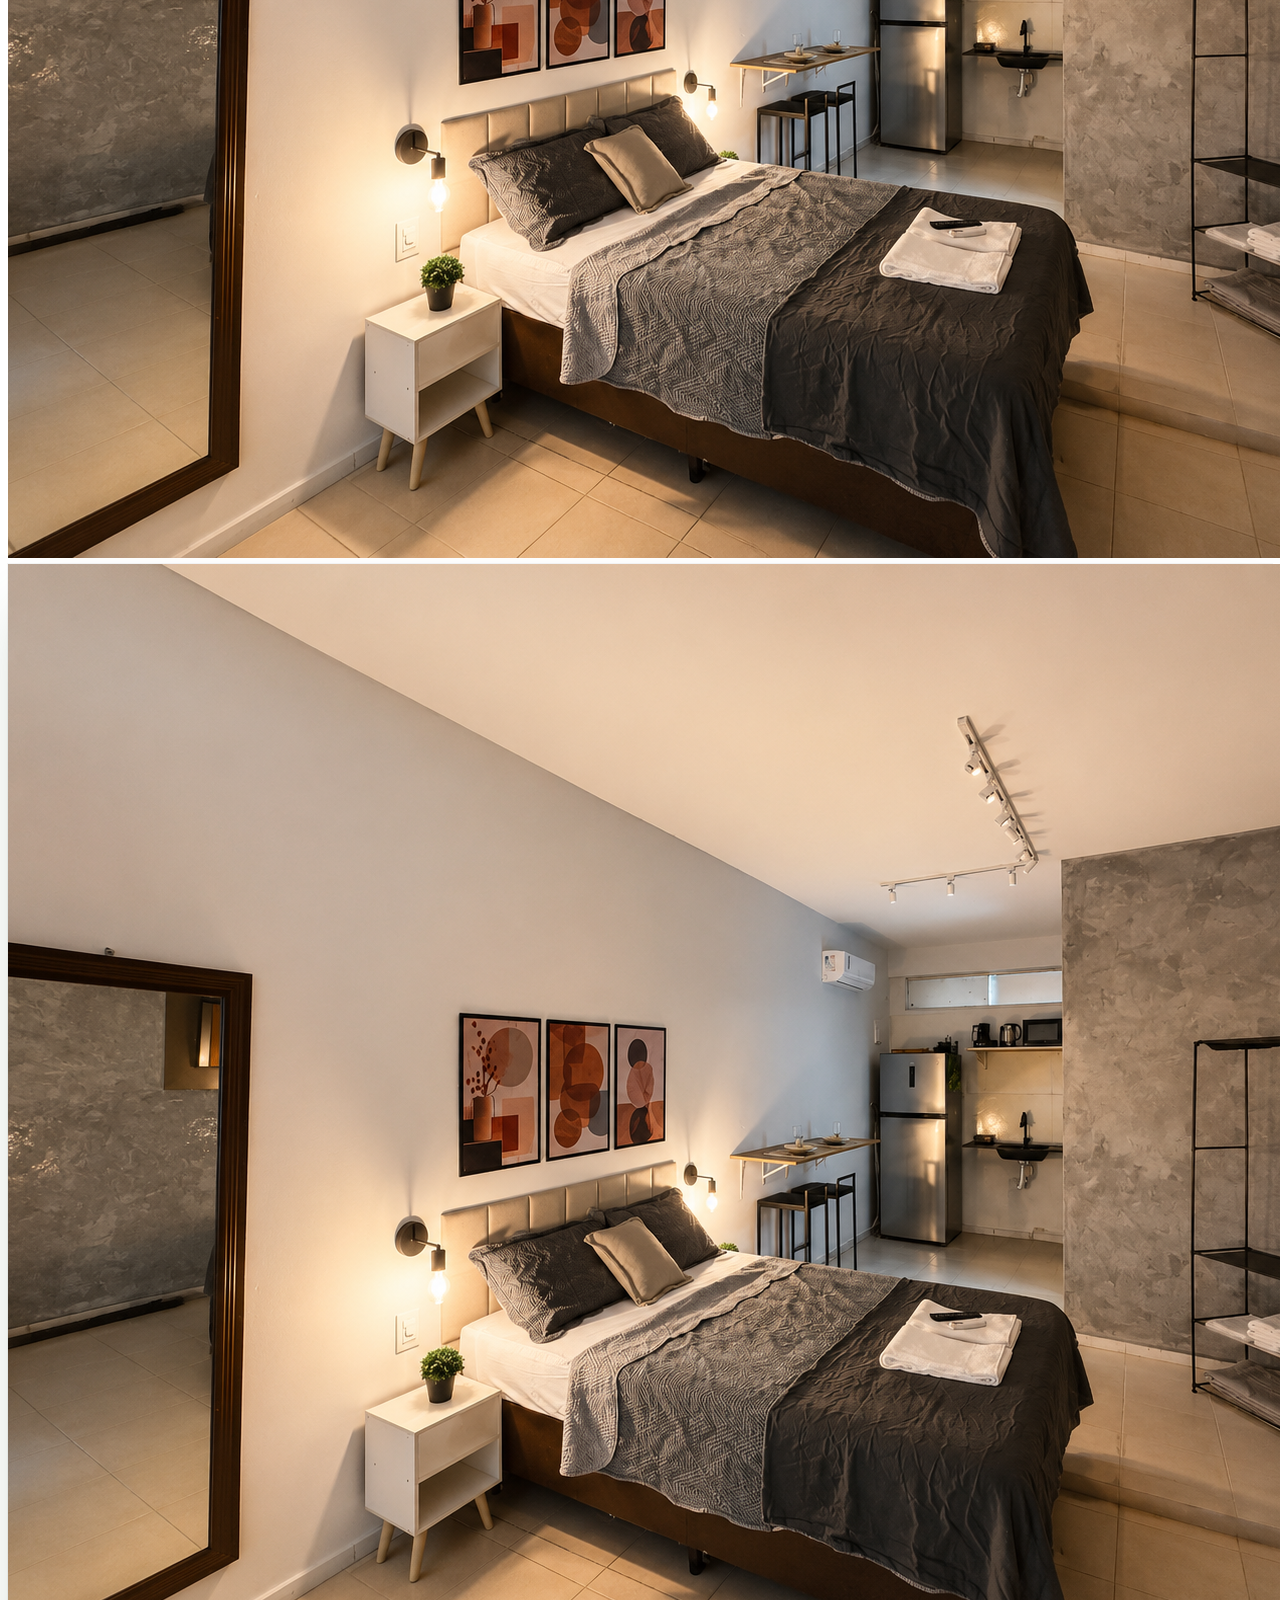
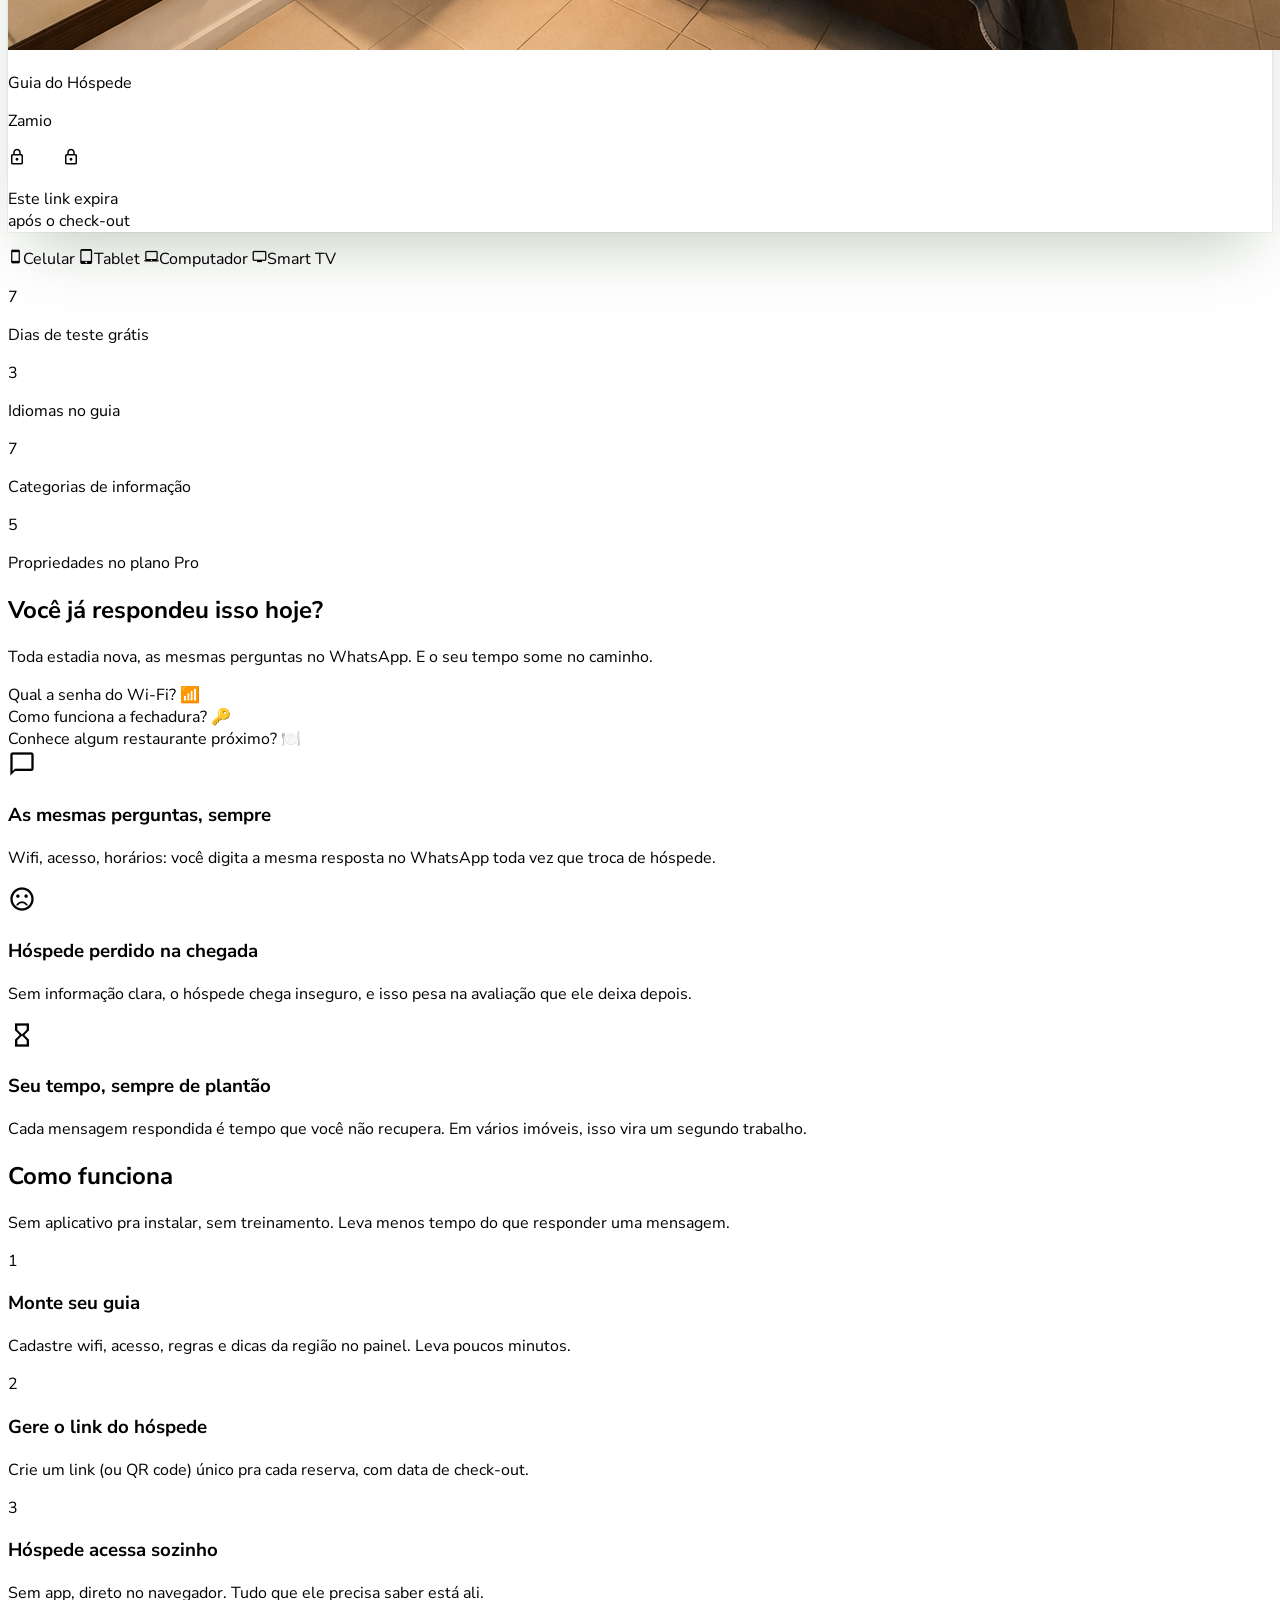
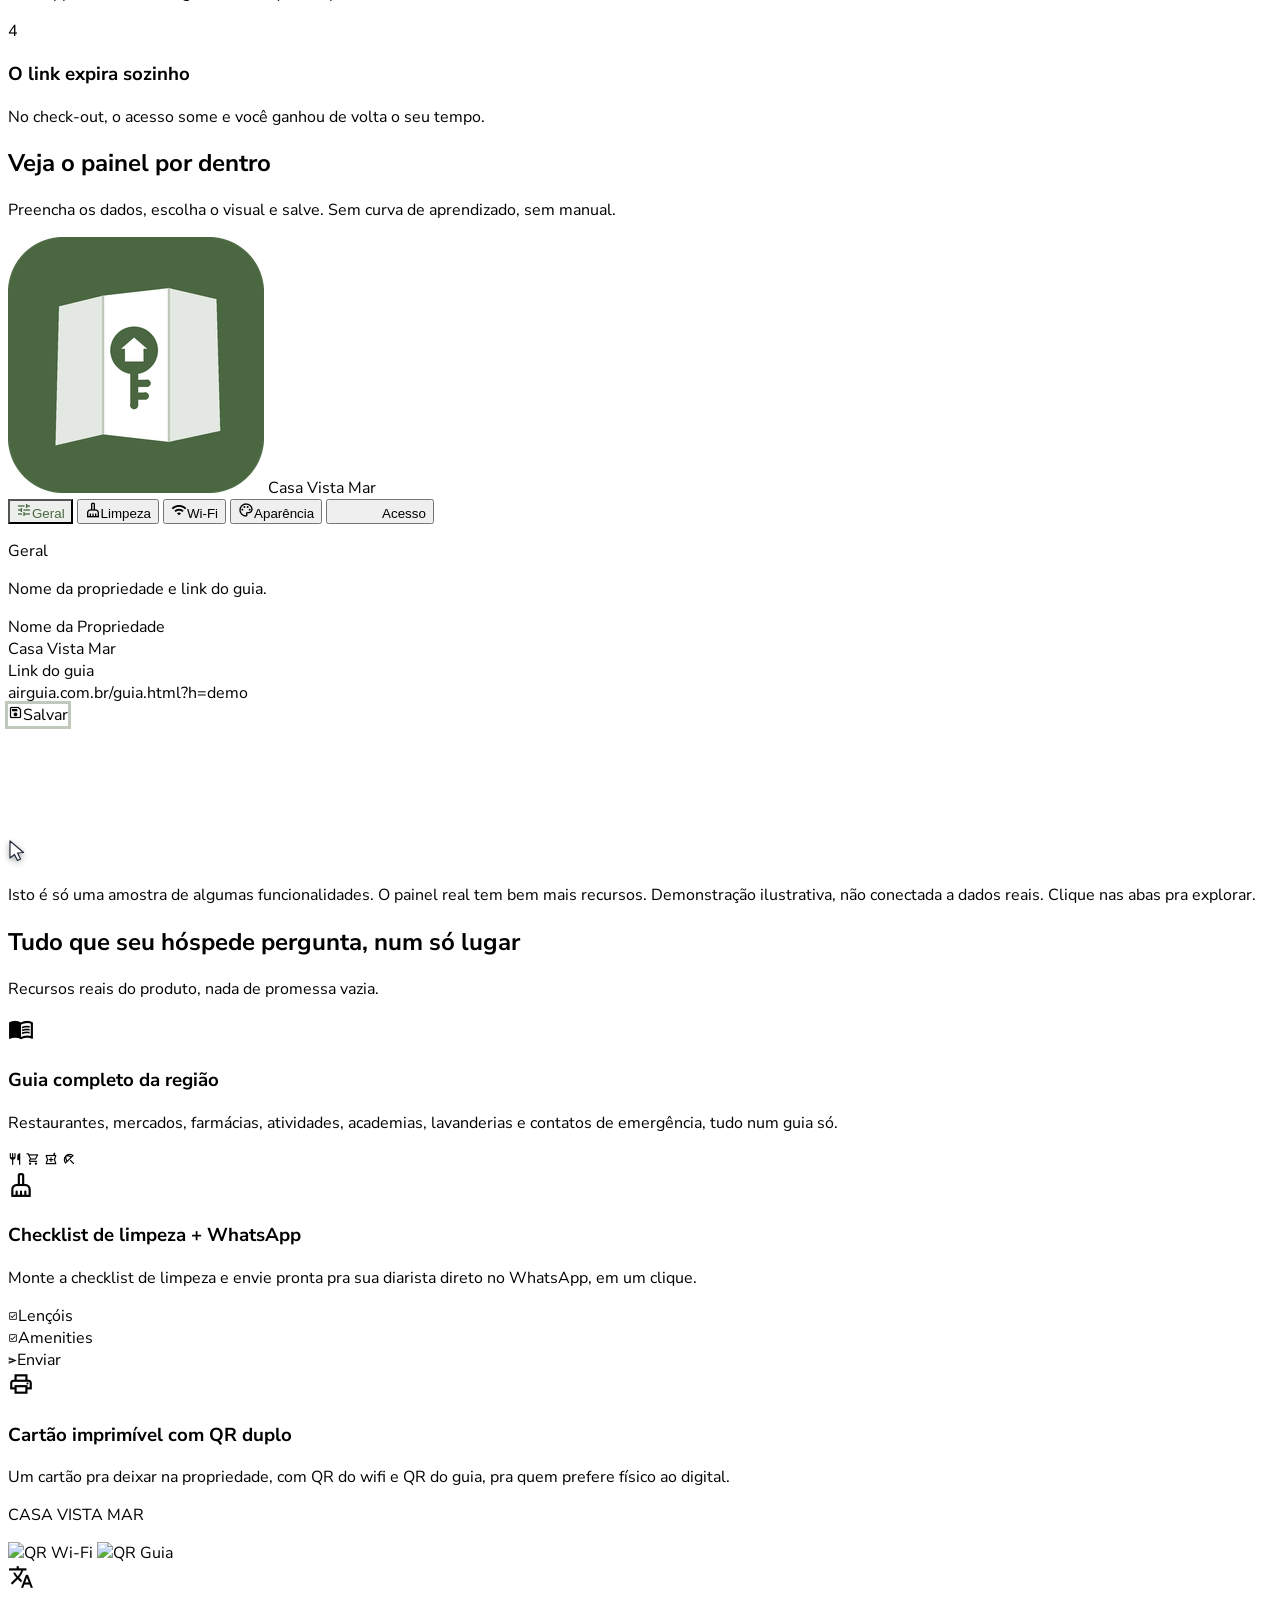
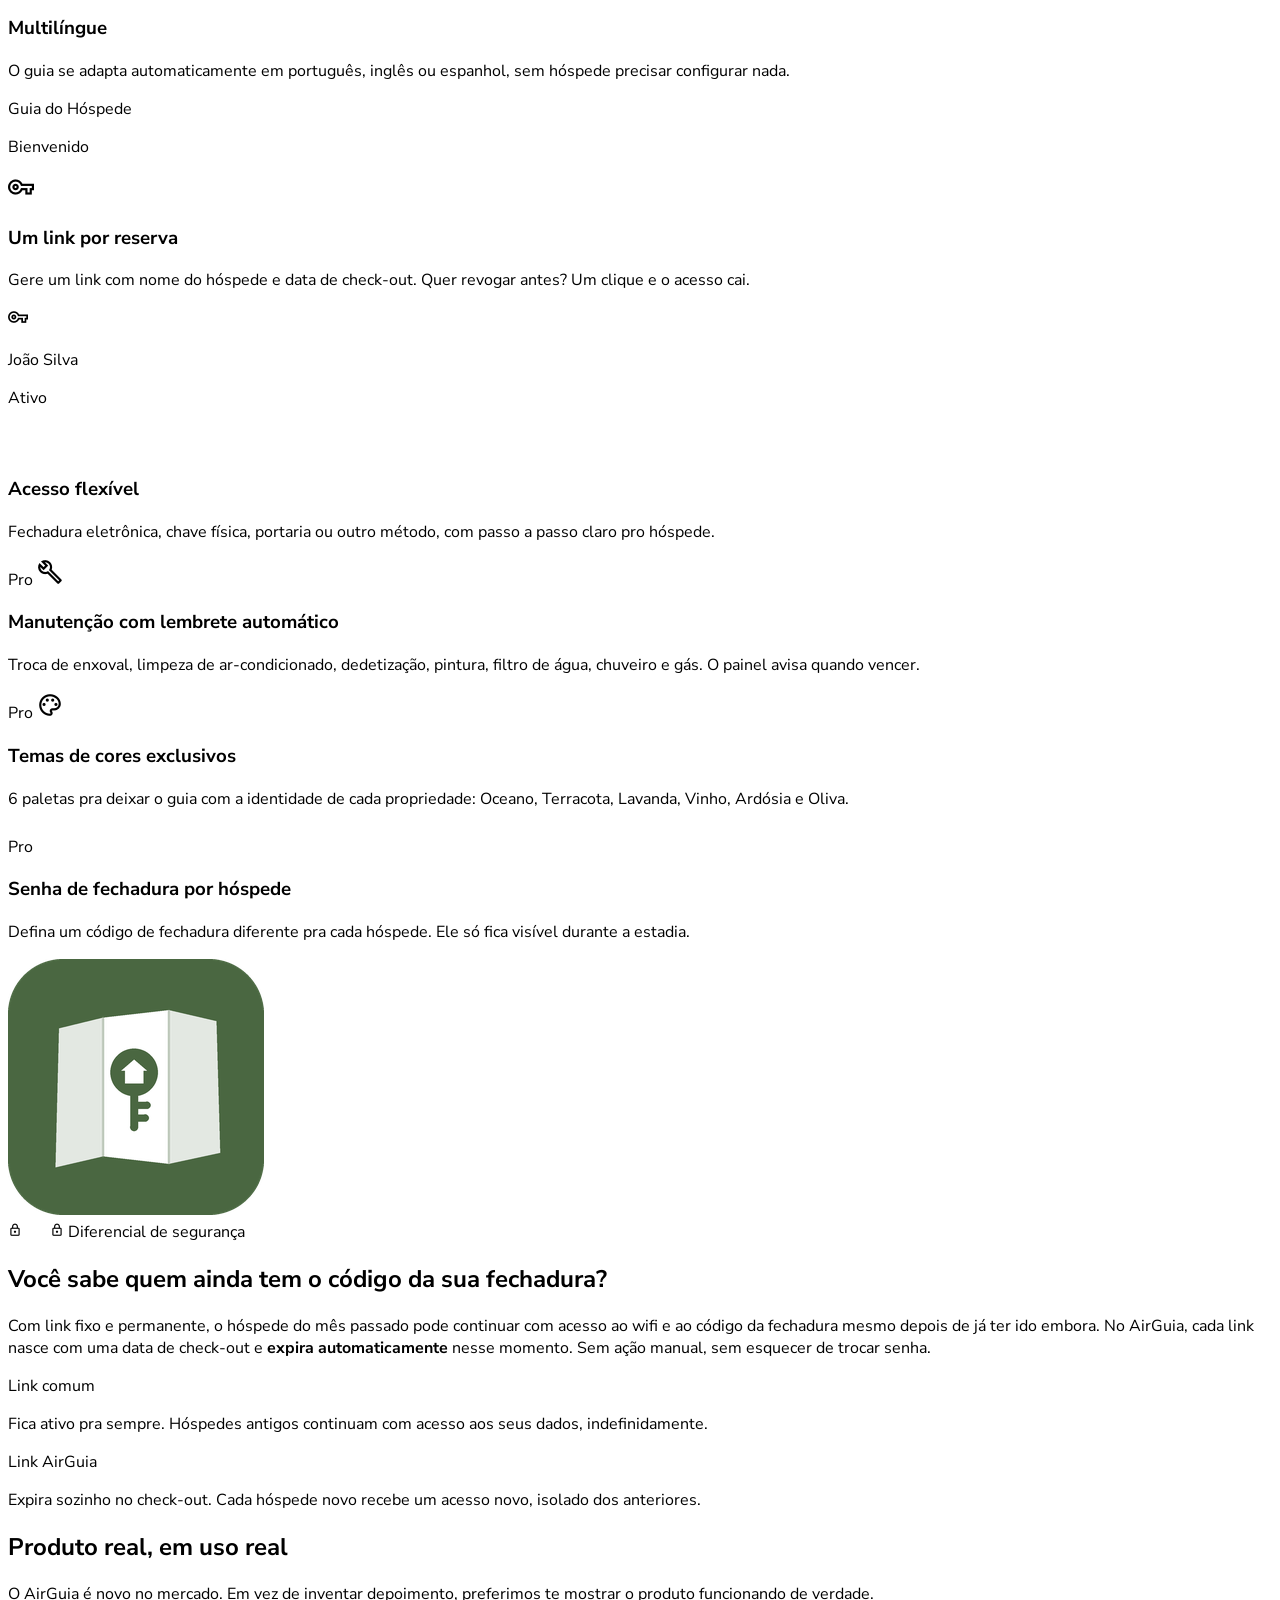
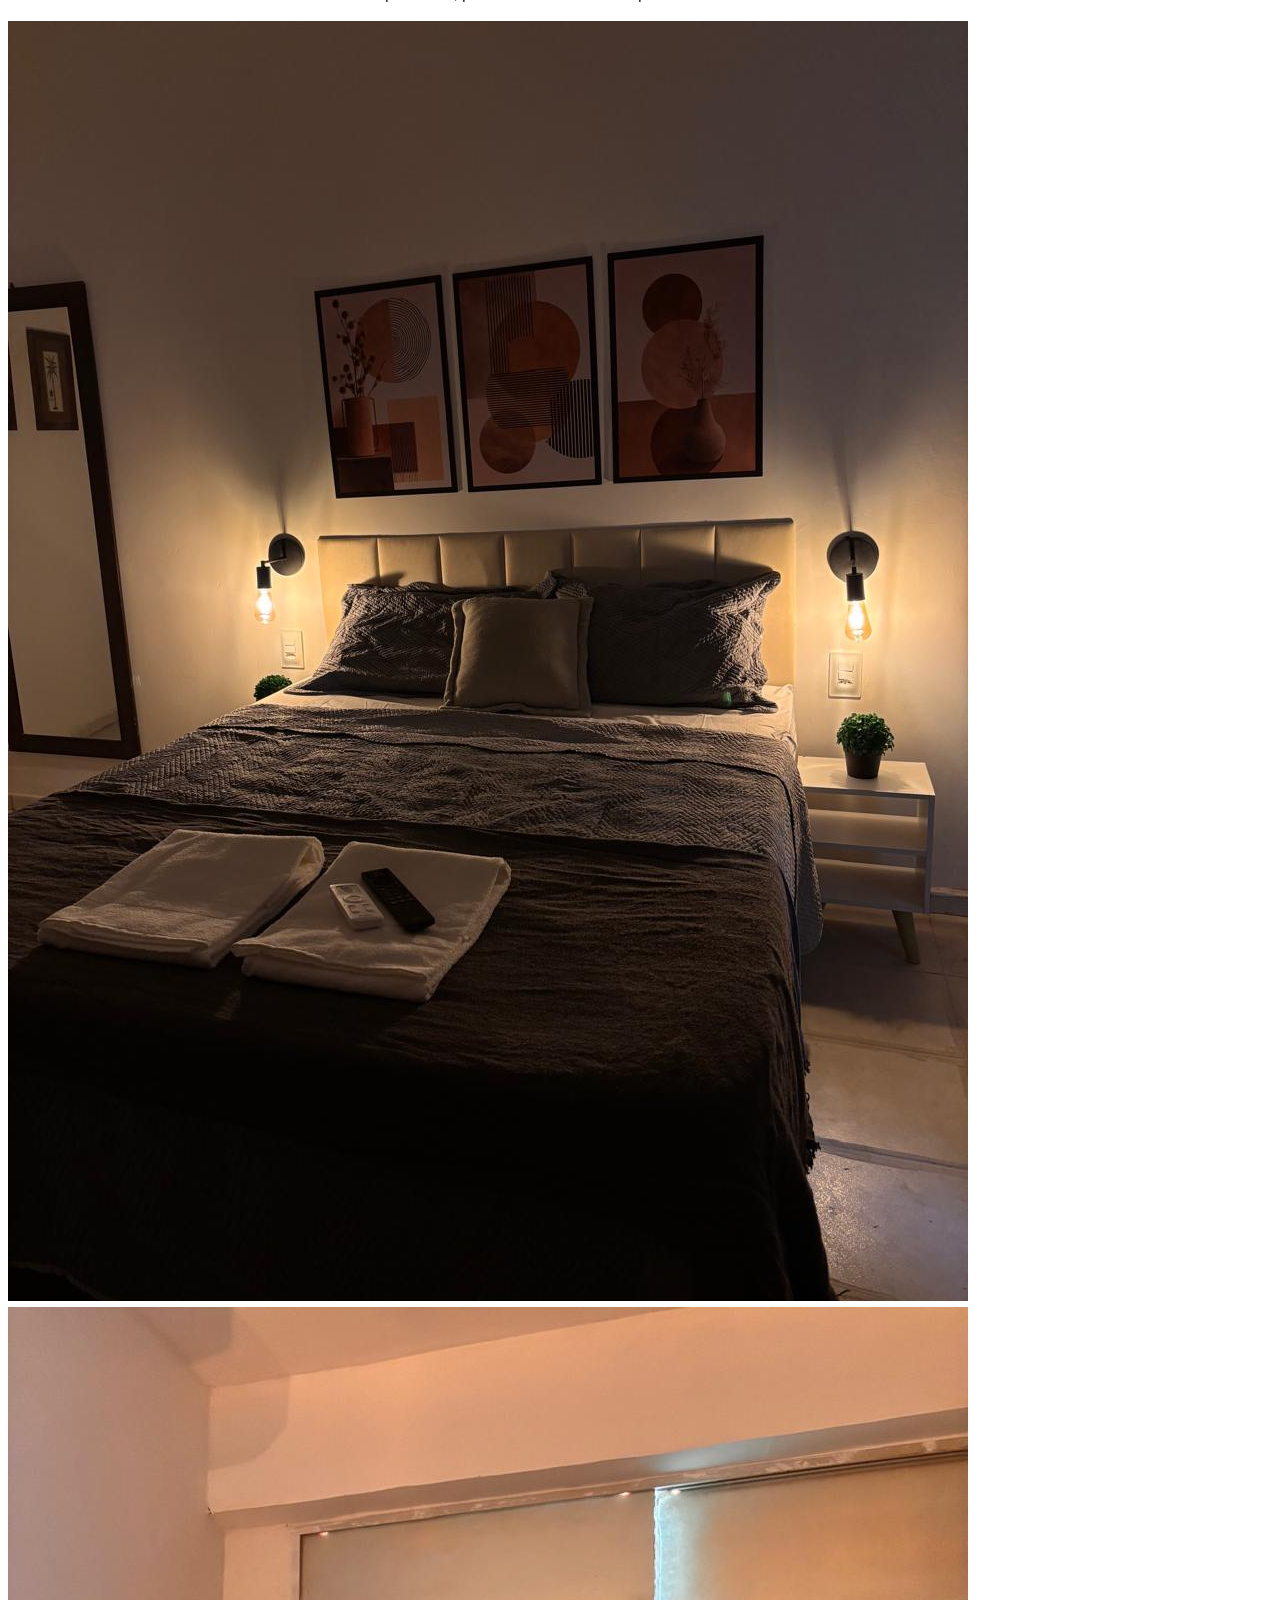
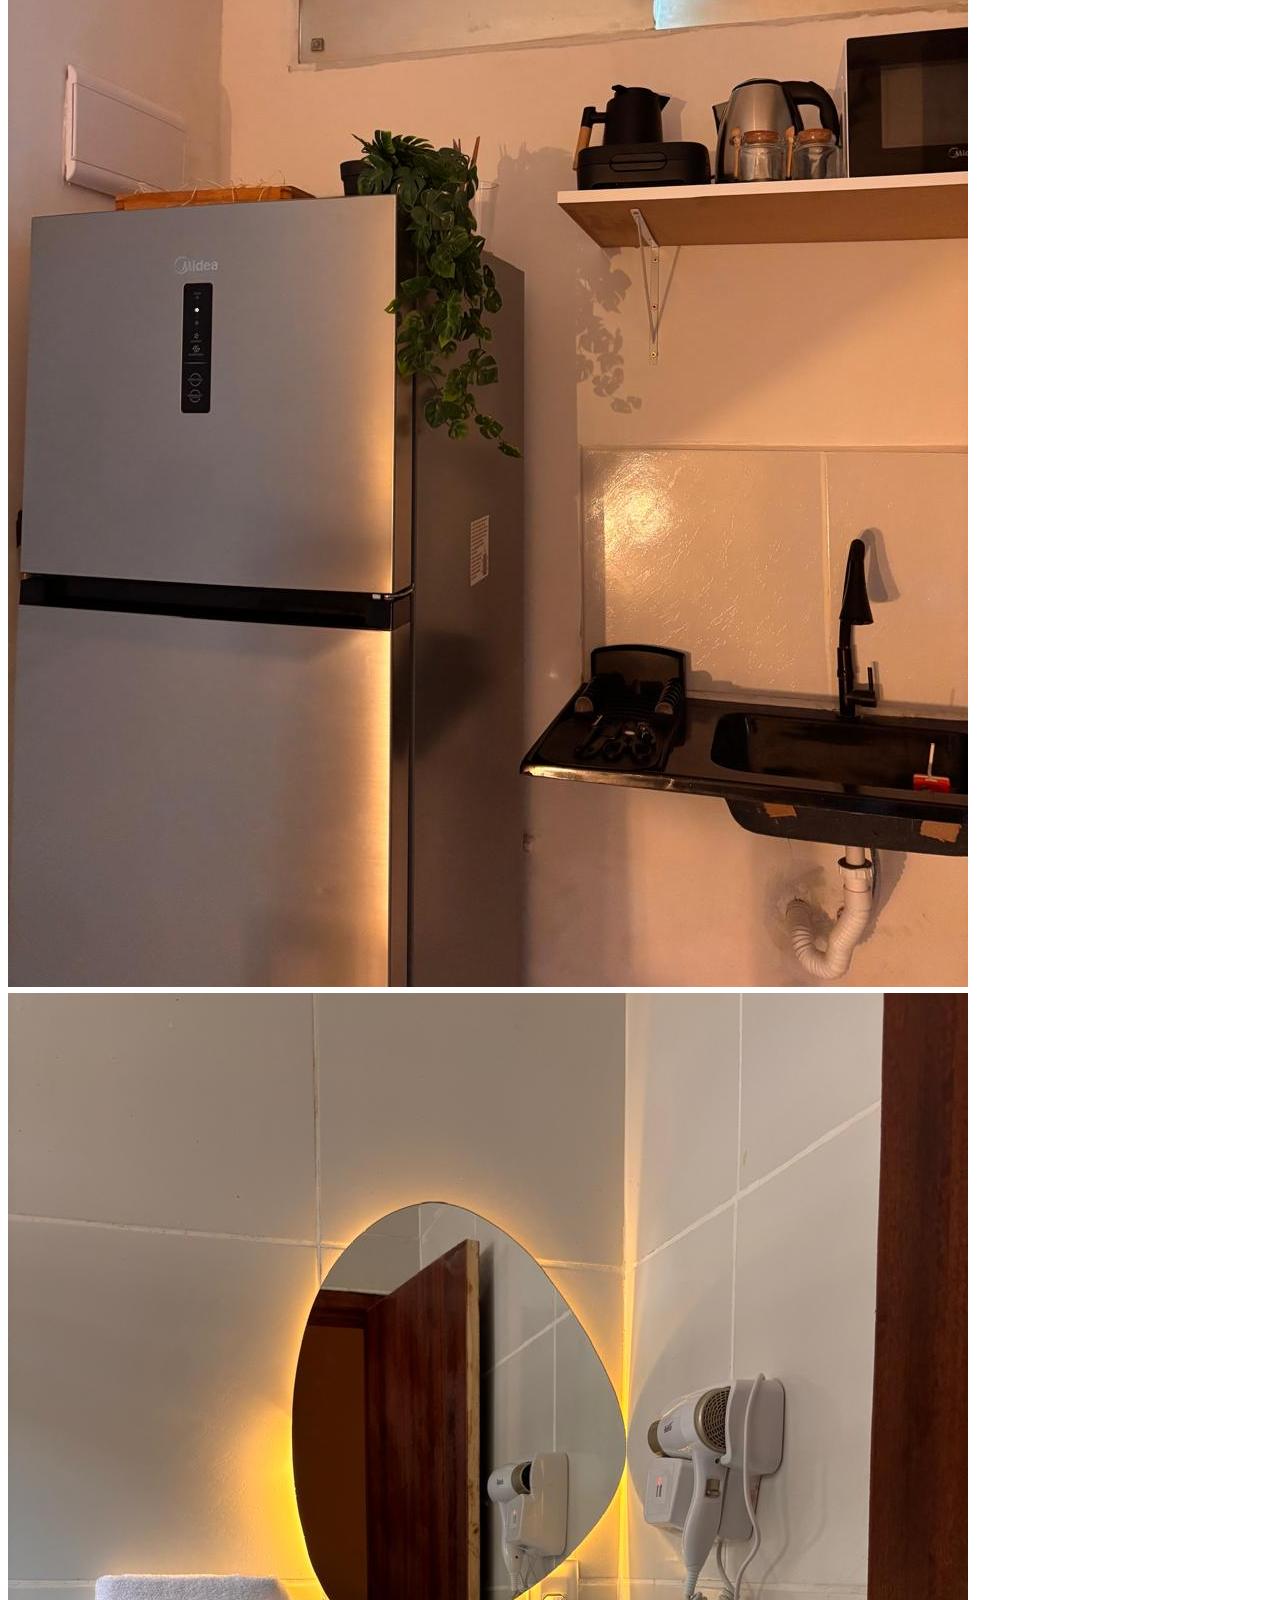
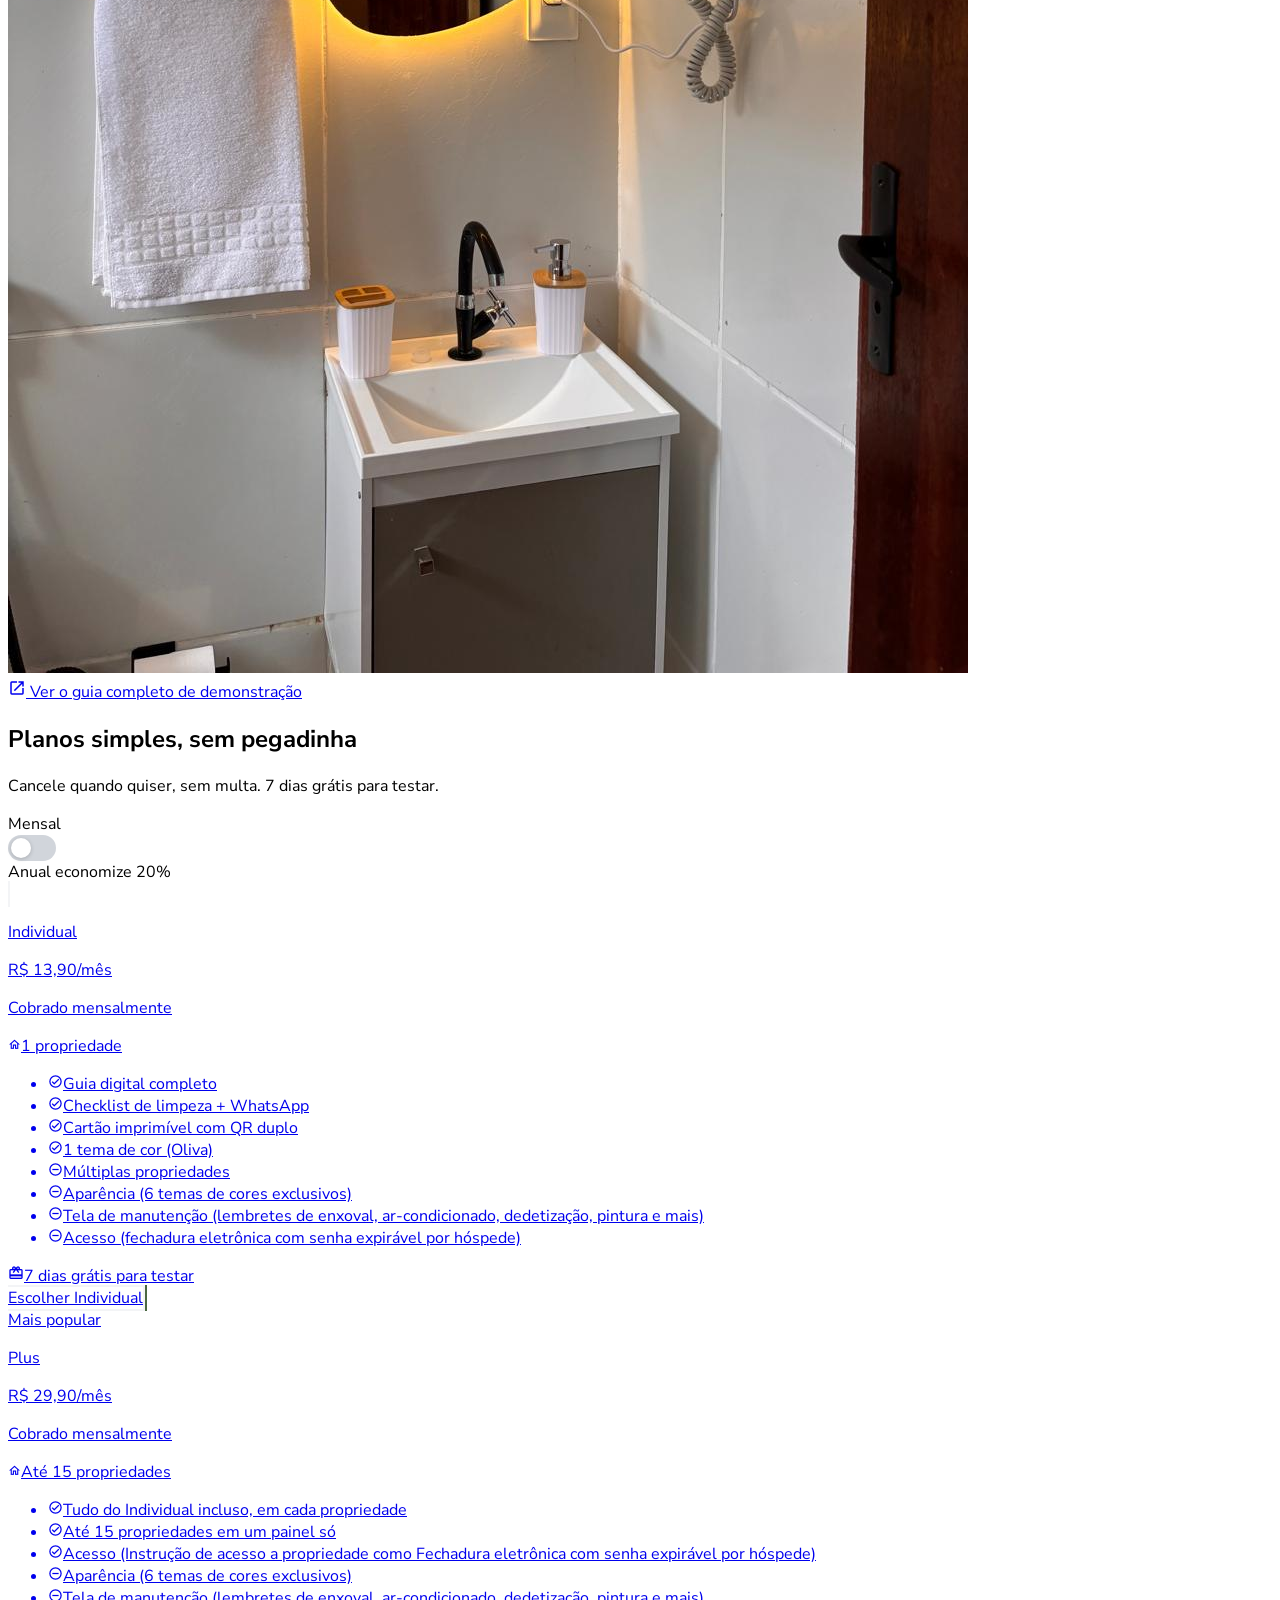
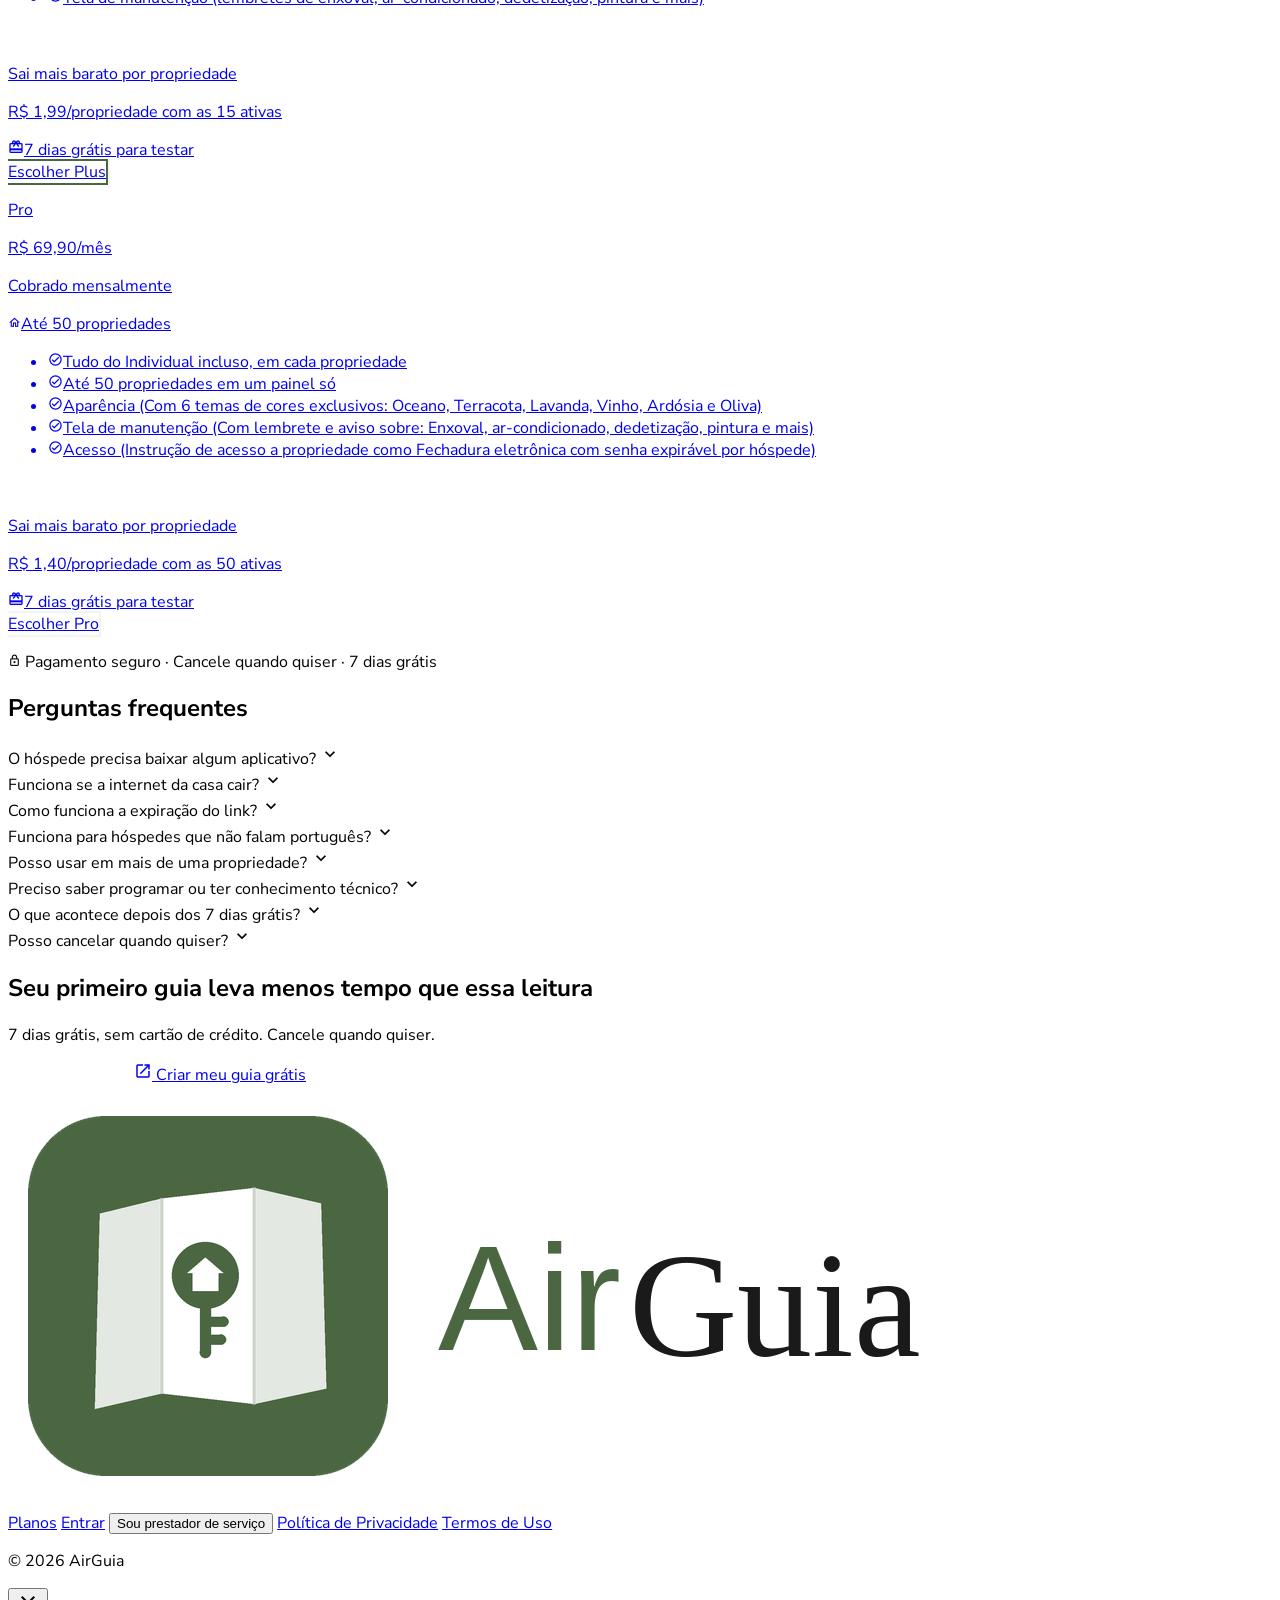
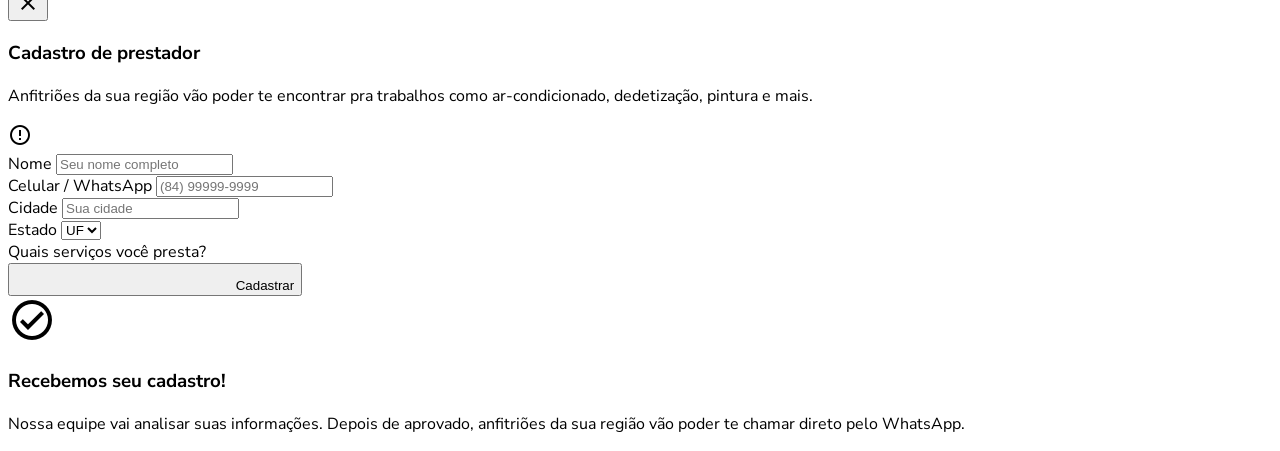
==== commit ffc9032f: "feat(planos): cria plano Plus, reajusta precos e amplia limite do Pro Individual cai pra R$13,90, no" ====
--- a/index.html
+++ b/index.html
@@ -66,8 +66,15 @@
     </div>
   </div>
 
+  <!-- Faixa "Sou prestador de serviço" — só no mobile, fica abaixo do header -->
+  <button type="button" onclick="abrirModalPrestador()" class="sm:hidden w-full flex items-center justify-center gap-2 bg-amber-50 border-b border-amber-100 text-amber-800 text-sm font-bold py-2.5 hover:bg-amber-100 active:bg-amber-100 transition-colors">
+    <span class="material-icons-outlined" style="font-size:18px">handshake</span>
+    Sou prestador de serviço
+    <span class="material-icons-outlined" style="font-size:16px">arrow_forward</span>
+  </button>
+
   <!-- Painel de navegação mobile -->
-  <div id="lp-mobile-menu" class="hidden sm:hidden absolute top-16 left-0 right-0 bg-white border-b border-gray-100 shadow-lg z-30">
+  <div id="lp-mobile-menu" class="hidden sm:hidden absolute top-full left-0 right-0 bg-white border-b border-gray-100 shadow-lg z-30">
     <nav class="flex flex-col px-5 py-3 text-sm font-bold text-gray-600">
       <a href="#como-funciona" onclick="toggleMobileMenu()" class="py-2.5 hover:text-primary transition-colors">Como funciona</a>
       <a href="#funcionalidades" onclick="toggleMobileMenu()" class="py-2.5 hover:text-primary transition-colors">Funcionalidades</a>
@@ -75,10 +82,6 @@
       <a href="#planos" onclick="toggleMobileMenu()" class="py-2.5 hover:text-primary transition-colors">Planos</a>
       <a href="#faq" onclick="toggleMobileMenu()" class="py-2.5 hover:text-primary transition-colors">FAQ</a>
       <hr class="my-2 border-gray-100"/>
-      <button type="button" onclick="toggleMobileMenu(); abrirModalPrestador();" class="py-2.5 flex items-center gap-1.5 text-amber-700 text-left">
-        <span class="material-icons-outlined" style="font-size:16px">handshake</span>
-        Sou prestador de serviço
-      </button>
       <a href="login.html" onclick="toggleMobileMenu()" class="py-2.5 hover:text-primary transition-colors">Entrar</a>
     </nav>
   </div>
@@ -419,27 +422,6 @@
         </div>
       </div>
 
-      <div class="rounded-2xl border border-gray-100 p-6 hover:shadow-md transition-shadow relative reveal">
-        <span class="absolute top-4 right-4 bg-primary/10 text-primary text-[10px] font-extrabold uppercase tracking-wide px-2 py-1 rounded-full">Pro</span>
-        <span class="material-icons-outlined text-primary mb-3" style="font-size:26px">build</span>
-        <h3 class="font-bold text-gray-900 mb-1.5">Manutenção com lembrete automático</h3>
-        <p class="text-sm text-gray-500 leading-relaxed">Troca de enxoval, limpeza de ar-condicionado, dedetização, pintura, filtro de água, chuveiro e gás. O painel avisa quando vencer.</p>
-      </div>
-
-      <div class="rounded-2xl border border-gray-100 p-6 hover:shadow-md transition-shadow relative reveal">
-        <span class="absolute top-4 right-4 bg-primary/10 text-primary text-[10px] font-extrabold uppercase tracking-wide px-2 py-1 rounded-full">Pro</span>
-        <span class="material-icons-outlined text-primary mb-3" style="font-size:26px">key</span>
-        <h3 class="font-bold text-gray-900 mb-1.5">Acesso flexível</h3>
-        <p class="text-sm text-gray-500 leading-relaxed">Fechadura eletrônica, chave física, portaria ou outro método, com passo a passo claro pro hóspede.</p>
-      </div>
-
-      <div class="rounded-2xl border border-gray-100 p-6 hover:shadow-md transition-shadow relative reveal">
-        <span class="absolute top-4 right-4 bg-primary/10 text-primary text-[10px] font-extrabold uppercase tracking-wide px-2 py-1 rounded-full">Pro</span>
-        <span class="material-icons-outlined text-primary mb-3" style="font-size:26px">palette</span>
-        <h3 class="font-bold text-gray-900 mb-1.5">Temas de cores exclusivos</h3>
-        <p class="text-sm text-gray-500 leading-relaxed">6 paletas pra deixar o guia com a identidade de cada propriedade: Oceano, Terracota, Lavanda, Vinho, Ardósia e Oliva.</p>
-      </div>
-
       <div class="rounded-2xl border border-gray-100 p-6 hover:shadow-md transition-shadow reveal flex flex-col">
         <div class="flex flex-col sm:flex-row sm:items-start gap-4 flex-1">
           <div class="flex-1">
@@ -484,6 +466,26 @@
             <p class="text-[6px] font-extrabold text-green-600 bg-green-50 rounded px-1 py-0.5 mt-1 inline-block">Ativo</p>
           </div>
         </div>
+      </div>
+
+      <div class="rounded-2xl border border-gray-100 p-6 hover:shadow-md transition-shadow reveal">
+        <span class="material-icons-outlined text-primary mb-3" style="font-size:26px">key</span>
+        <h3 class="font-bold text-gray-900 mb-1.5">Acesso flexível</h3>
+        <p class="text-sm text-gray-500 leading-relaxed">Fechadura eletrônica, chave física, portaria ou outro método, com passo a passo claro pro hóspede.</p>
+      </div>
+
+      <div class="rounded-2xl border border-gray-100 p-6 hover:shadow-md transition-shadow relative reveal">
+        <span class="absolute top-4 right-4 bg-primary/10 text-primary text-[10px] font-extrabold uppercase tracking-wide px-2 py-1 rounded-full">Pro</span>
+        <span class="material-icons-outlined text-primary mb-3" style="font-size:26px">build</span>
+        <h3 class="font-bold text-gray-900 mb-1.5">Manutenção com lembrete automático</h3>
+        <p class="text-sm text-gray-500 leading-relaxed">Troca de enxoval, limpeza de ar-condicionado, dedetização, pintura, filtro de água, chuveiro e gás. O painel avisa quando vencer.</p>
+      </div>
+
+      <div class="rounded-2xl border border-gray-100 p-6 hover:shadow-md transition-shadow relative reveal">
+        <span class="absolute top-4 right-4 bg-primary/10 text-primary text-[10px] font-extrabold uppercase tracking-wide px-2 py-1 rounded-full">Pro</span>
+        <span class="material-icons-outlined text-primary mb-3" style="font-size:26px">palette</span>
+        <h3 class="font-bold text-gray-900 mb-1.5">Temas de cores exclusivos</h3>
+        <p class="text-sm text-gray-500 leading-relaxed">6 paletas pra deixar o guia com a identidade de cada propriedade: Oceano, Terracota, Lavanda, Vinho, Ardósia e Oliva.</p>
       </div>
 
       <div class="rounded-2xl border border-gray-100 p-6 hover:shadow-md transition-shadow relative reveal">
@@ -580,7 +582,7 @@
       <span id="lp-badge-economia" class="hidden bg-green-100 text-green-700 text-xs font-extrabold px-2.5 py-1 rounded-full">economize 20%</span>
     </div>
 
-    <div class="grid grid-cols-1 sm:grid-cols-2 gap-5" id="lp-planos-grid" data-reveal-group></div>
+    <div class="grid grid-cols-1 sm:grid-cols-3 gap-5" id="lp-planos-grid" data-reveal-group></div>
 
     <p class="text-center text-xs text-gray-400 mt-8">
       <span class="material-icons-outlined align-middle" style="font-size:13px">lock</span>
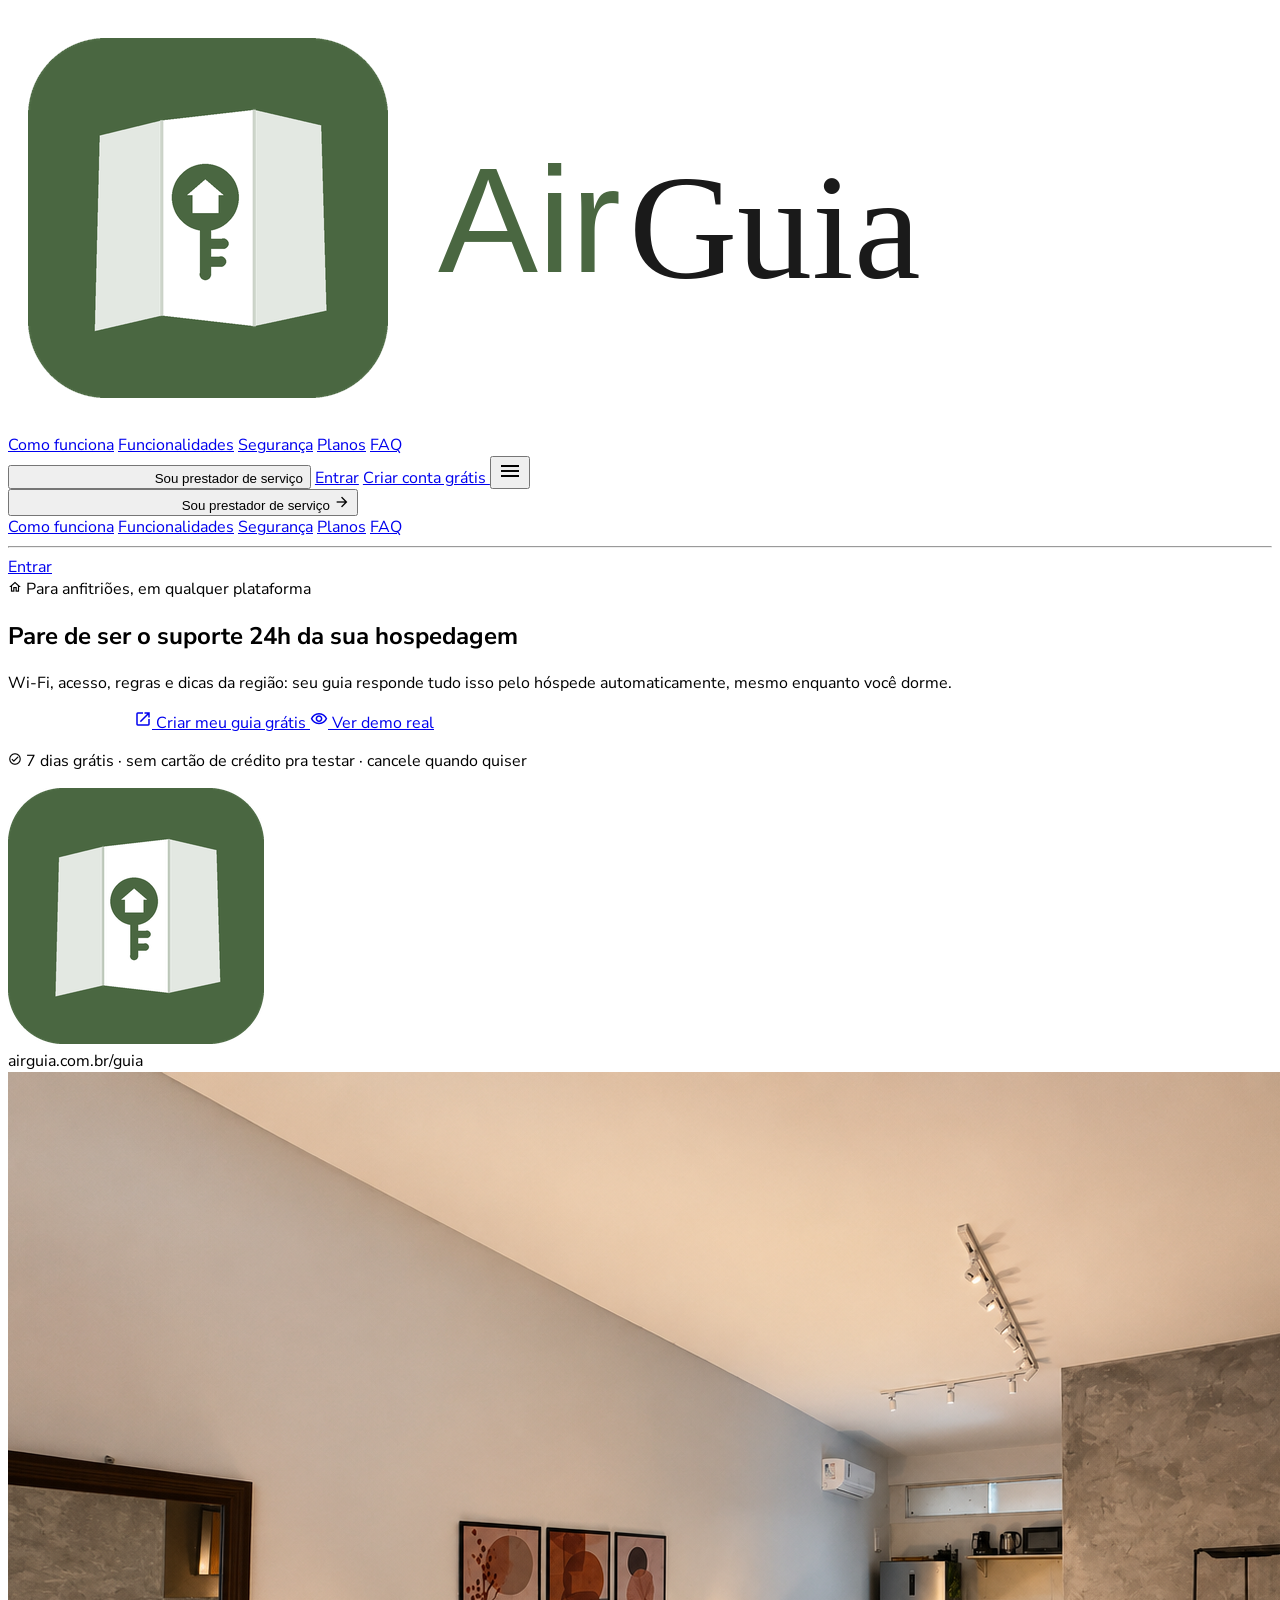
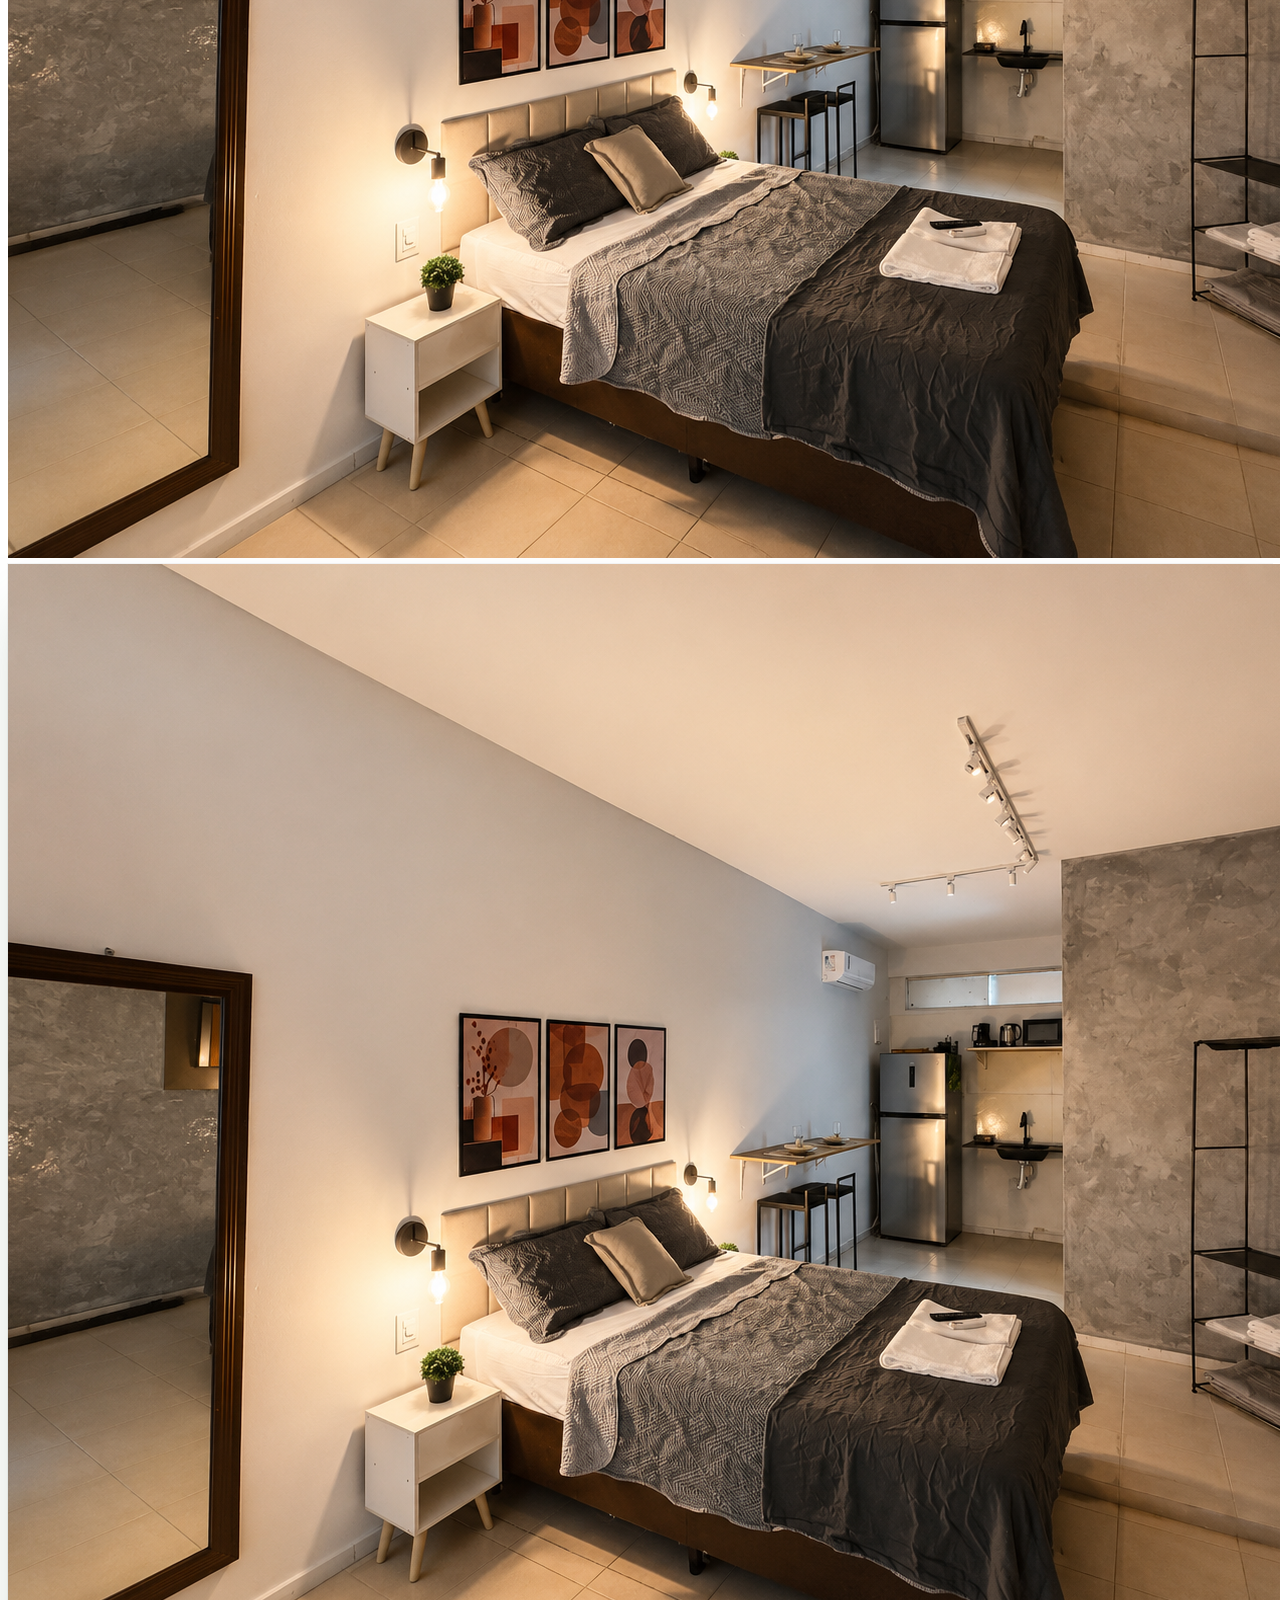
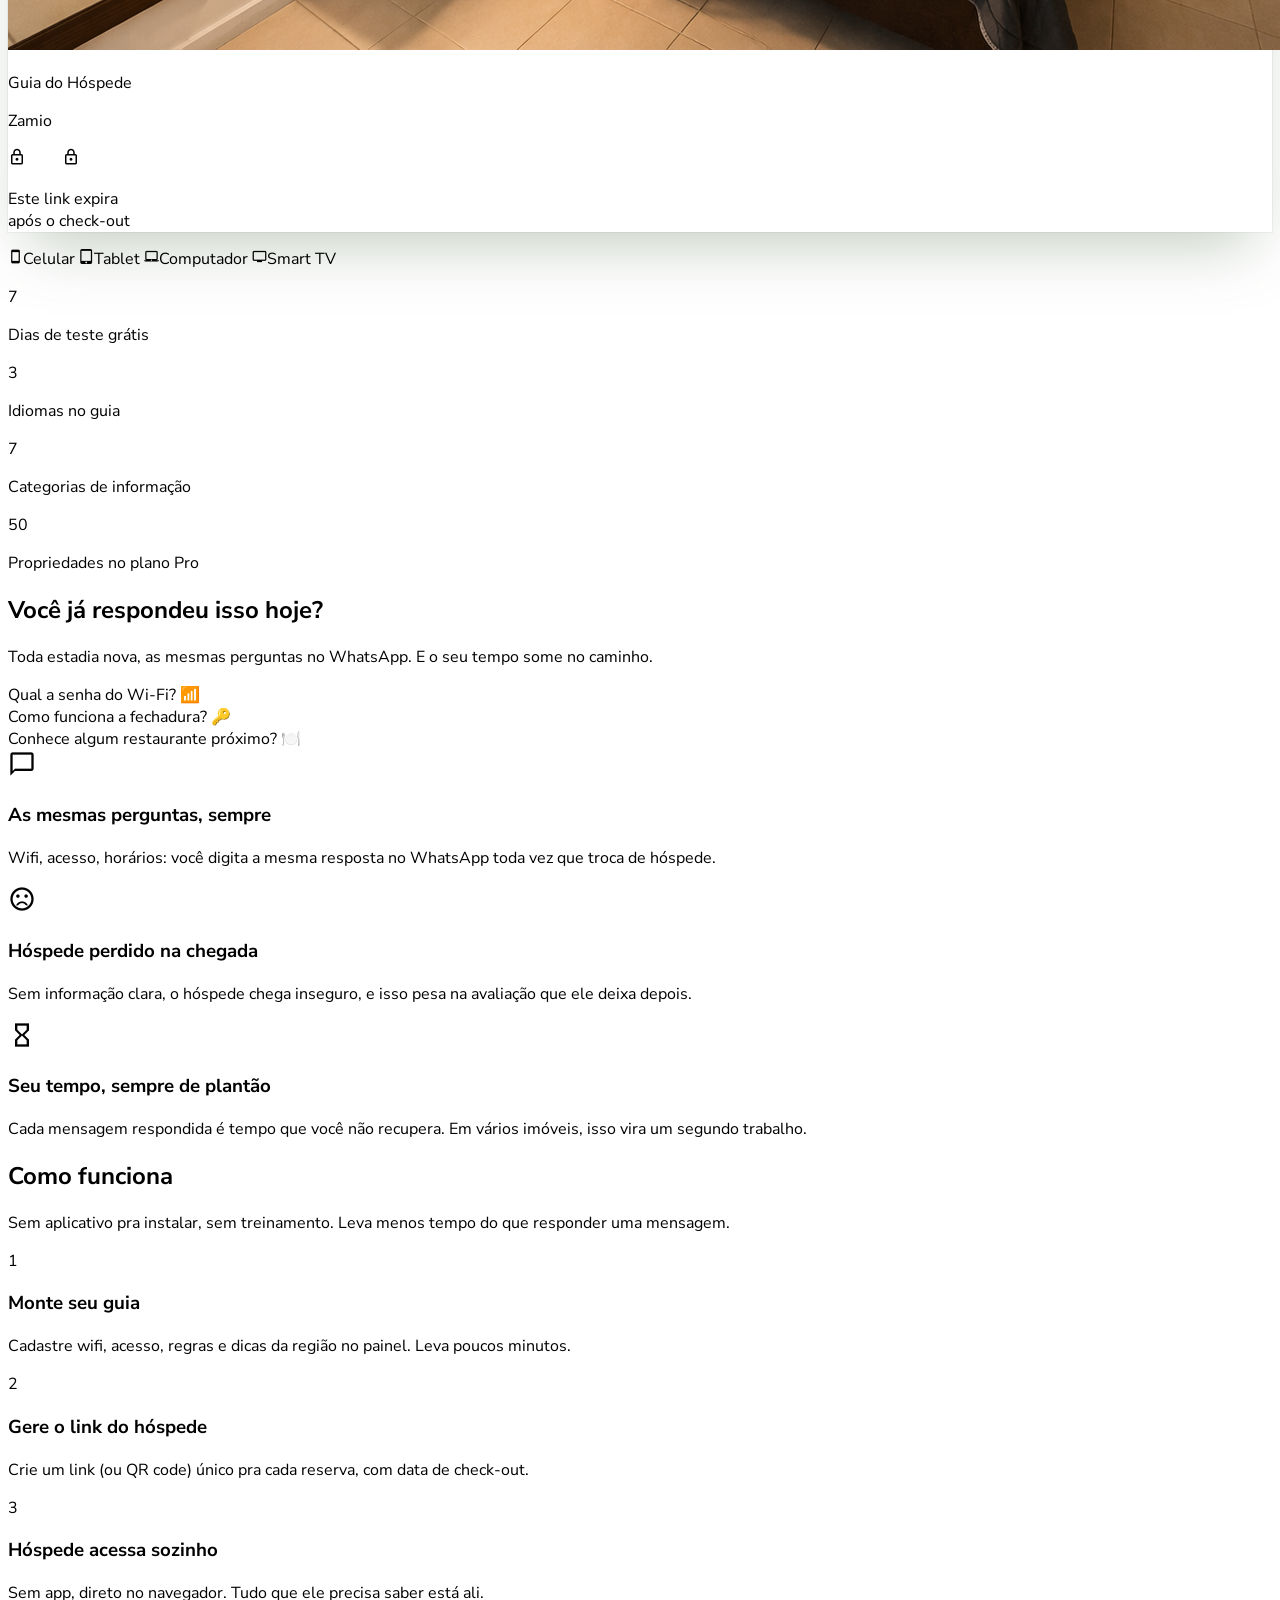
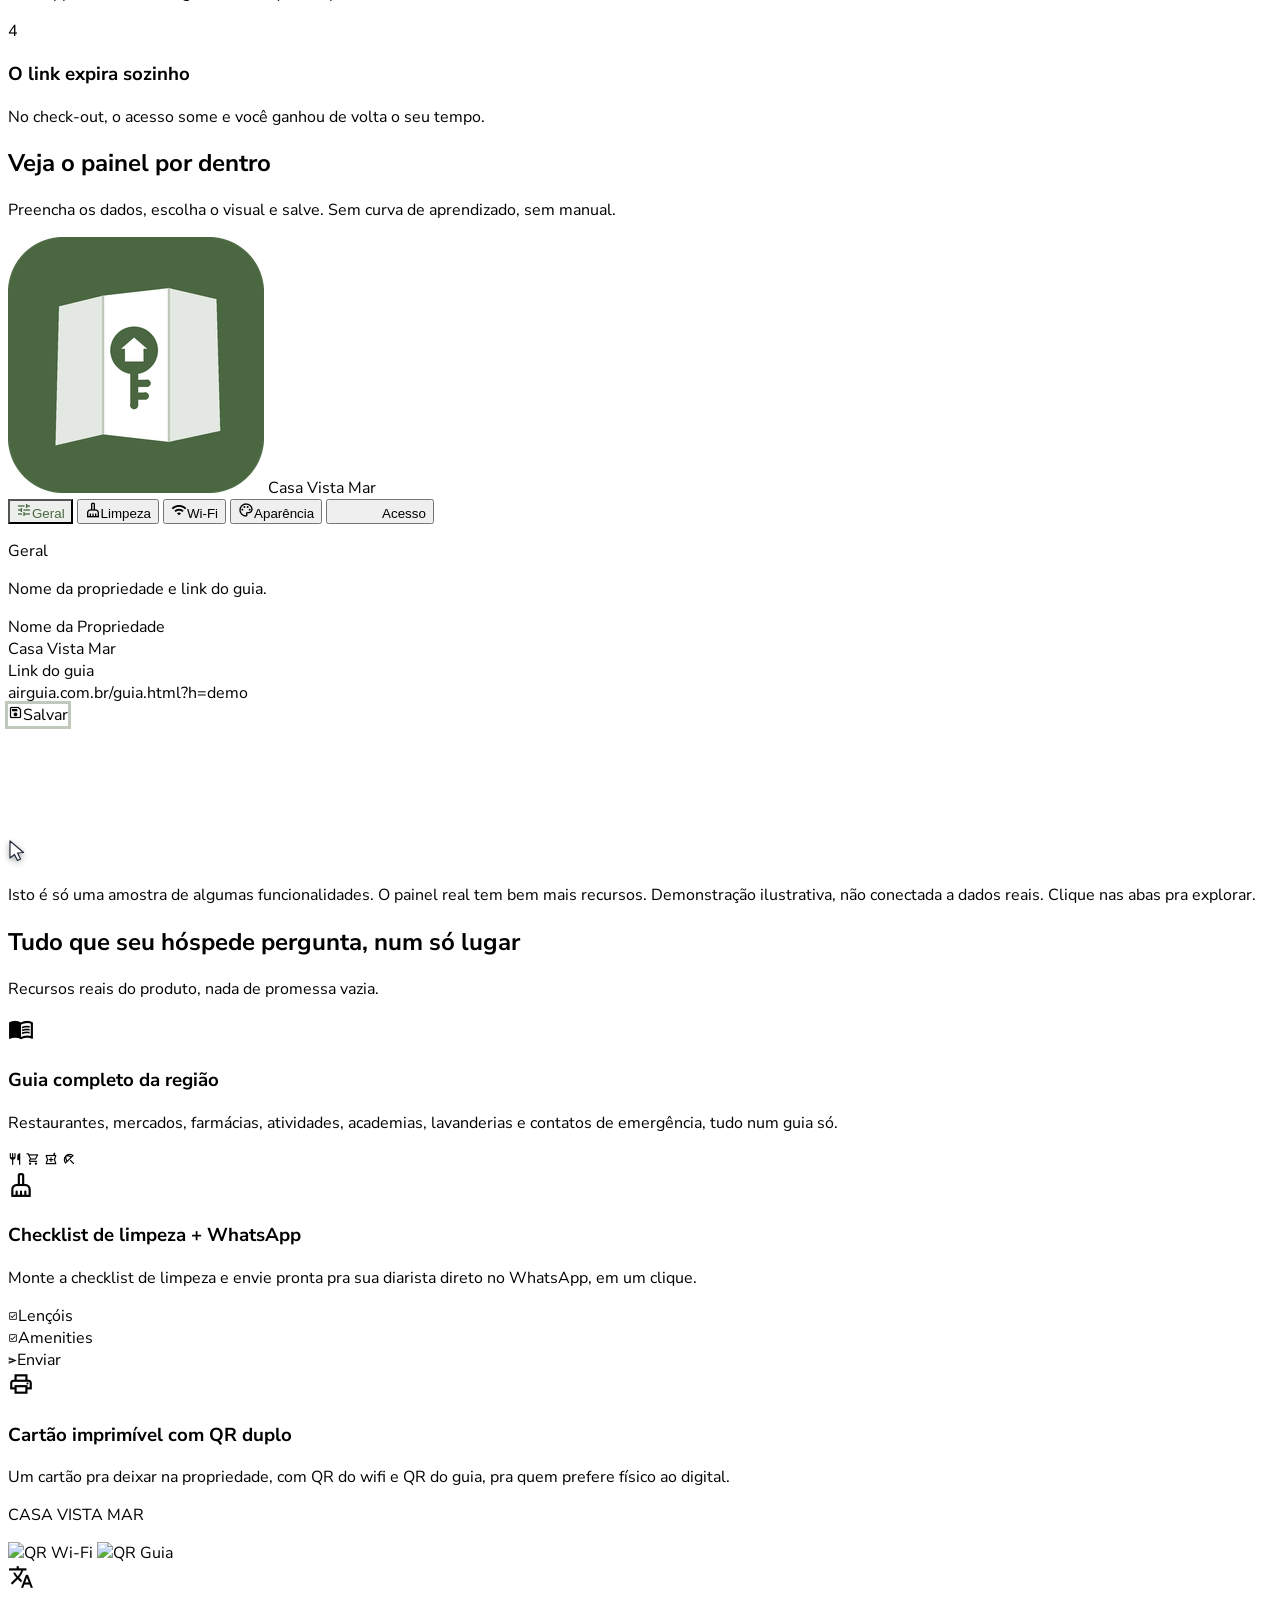
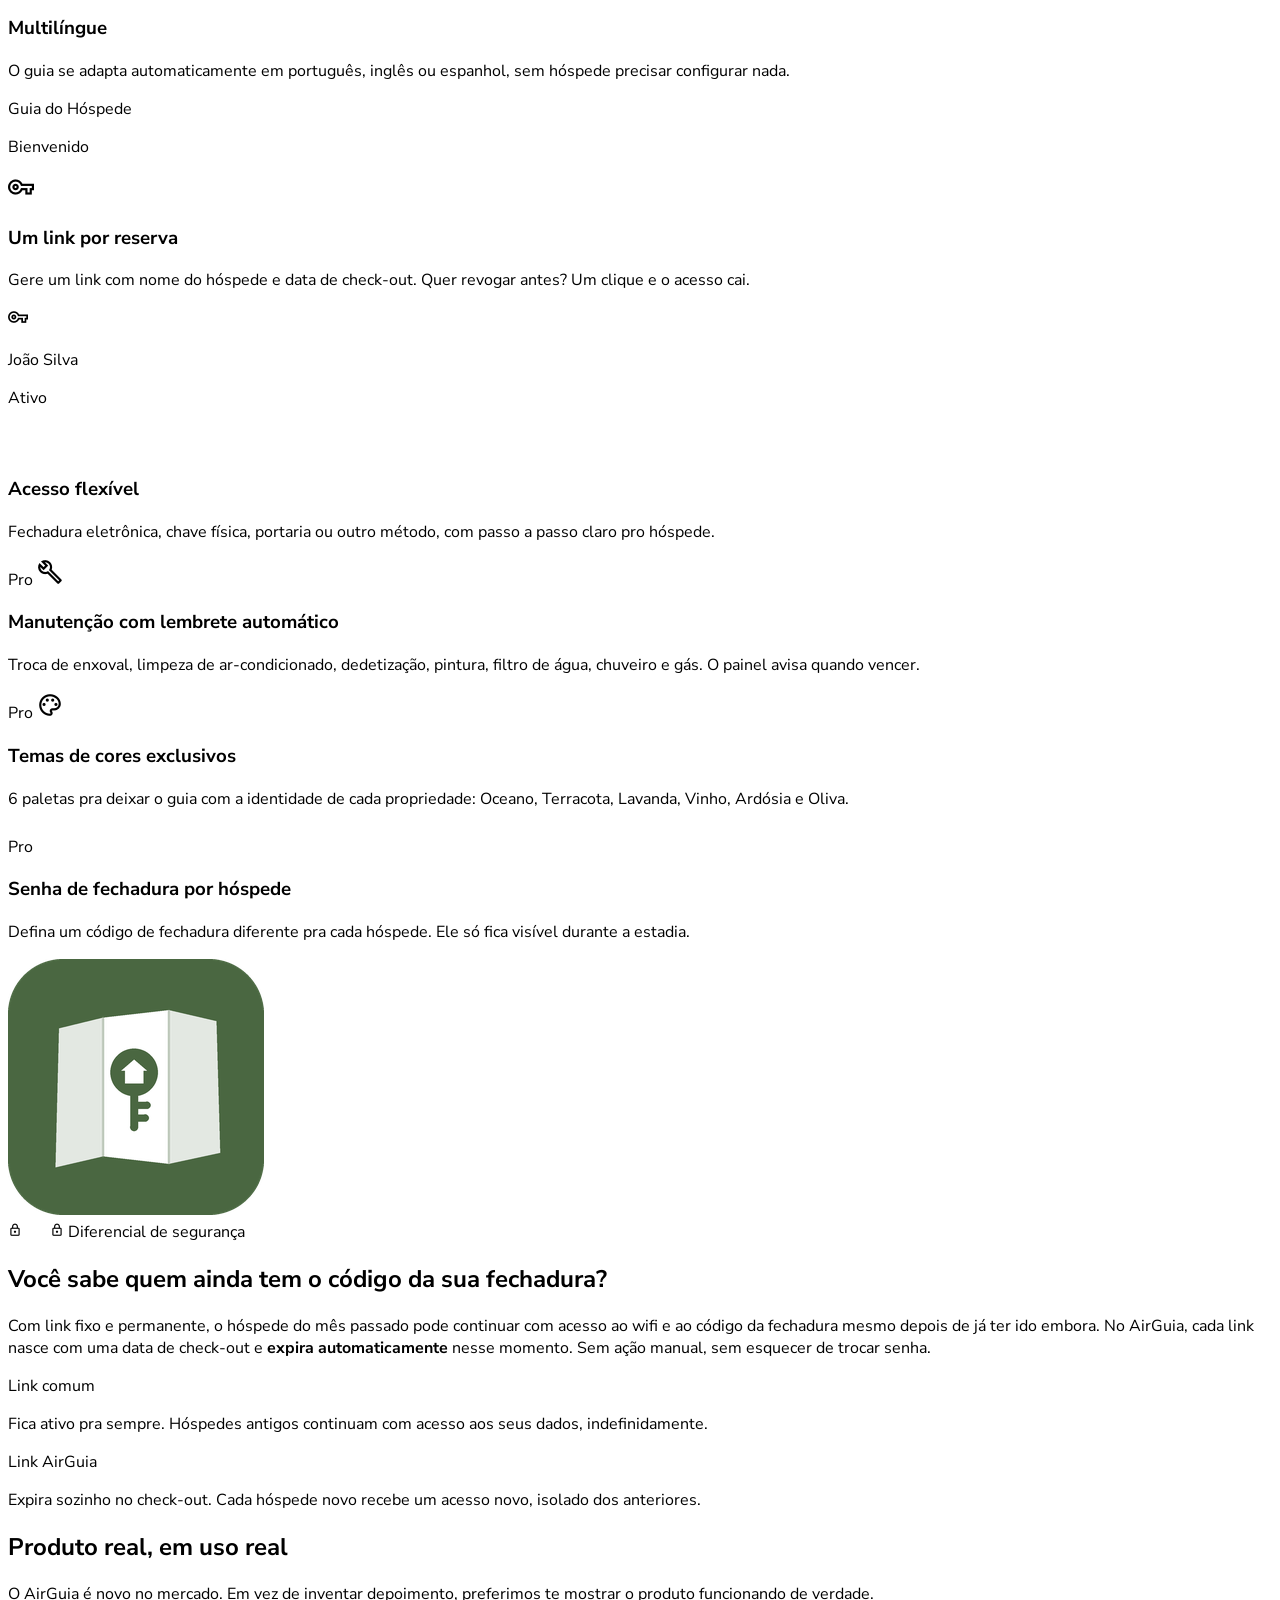
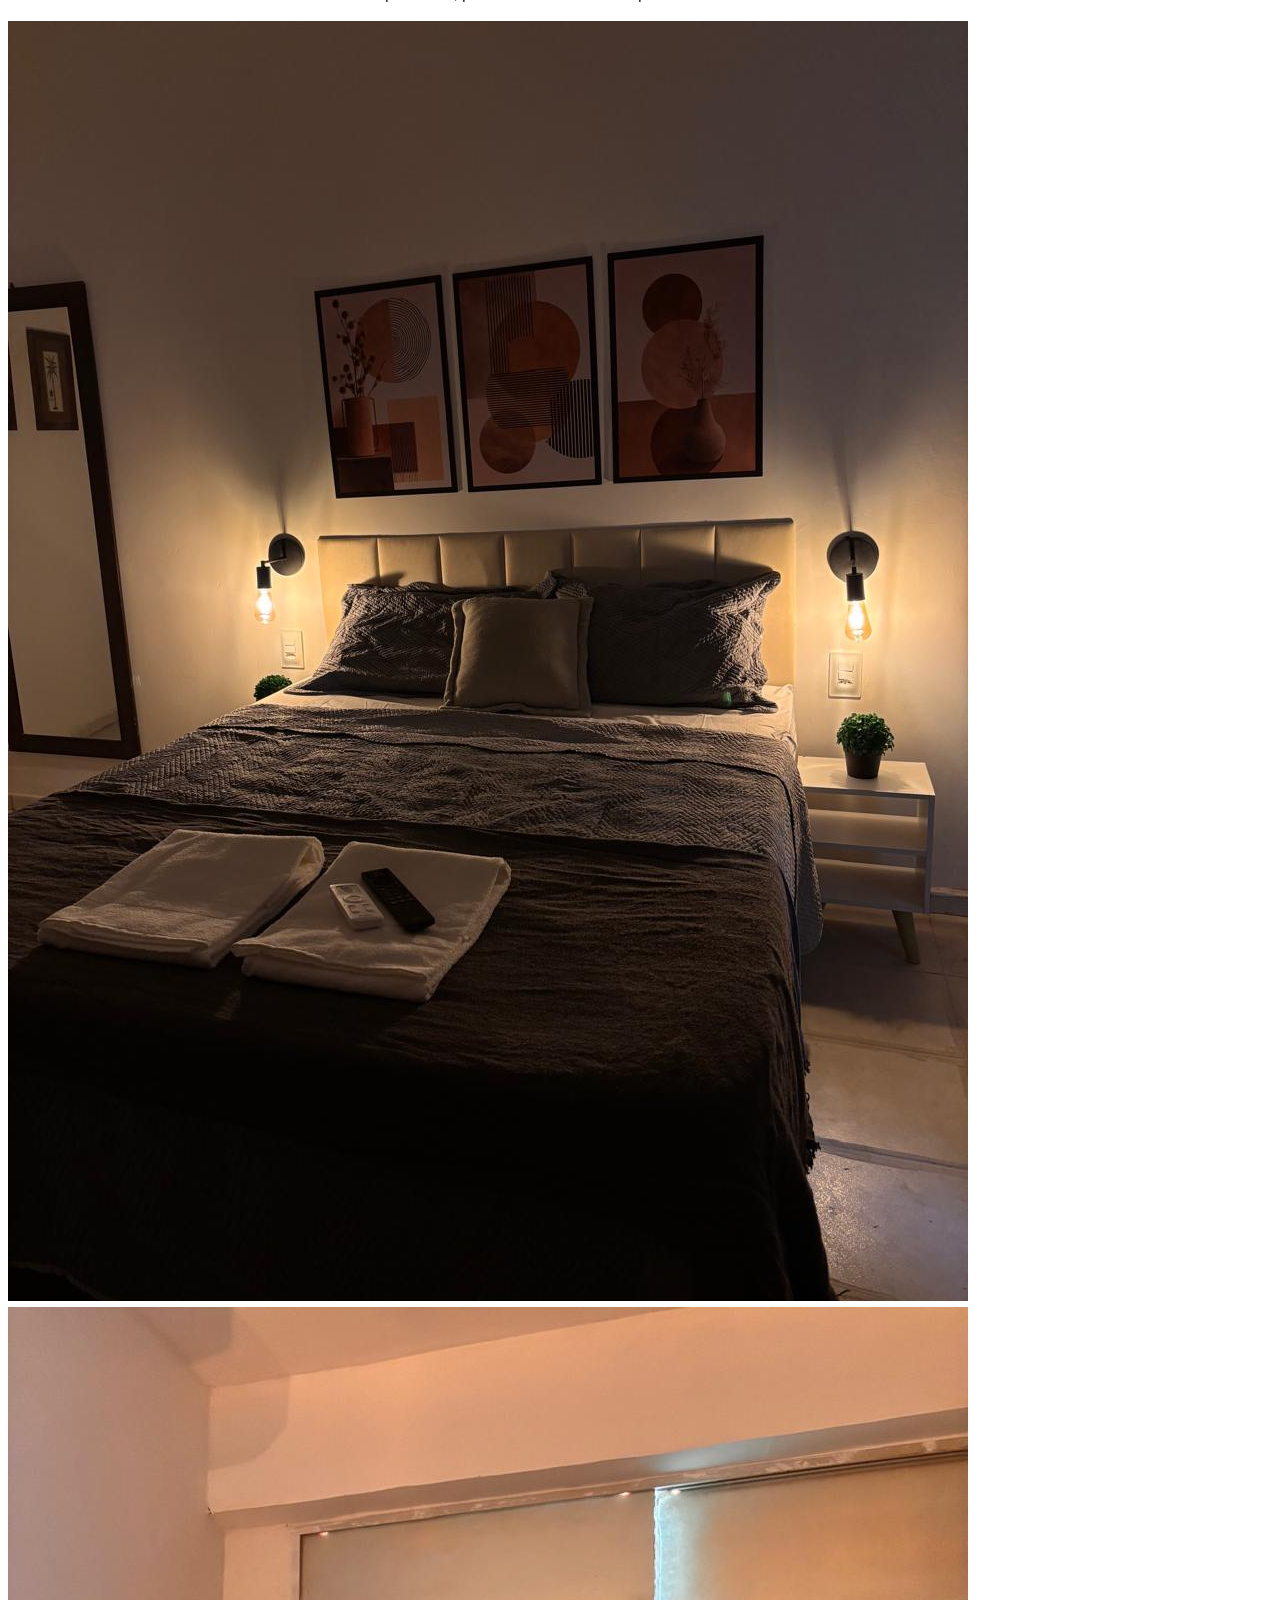
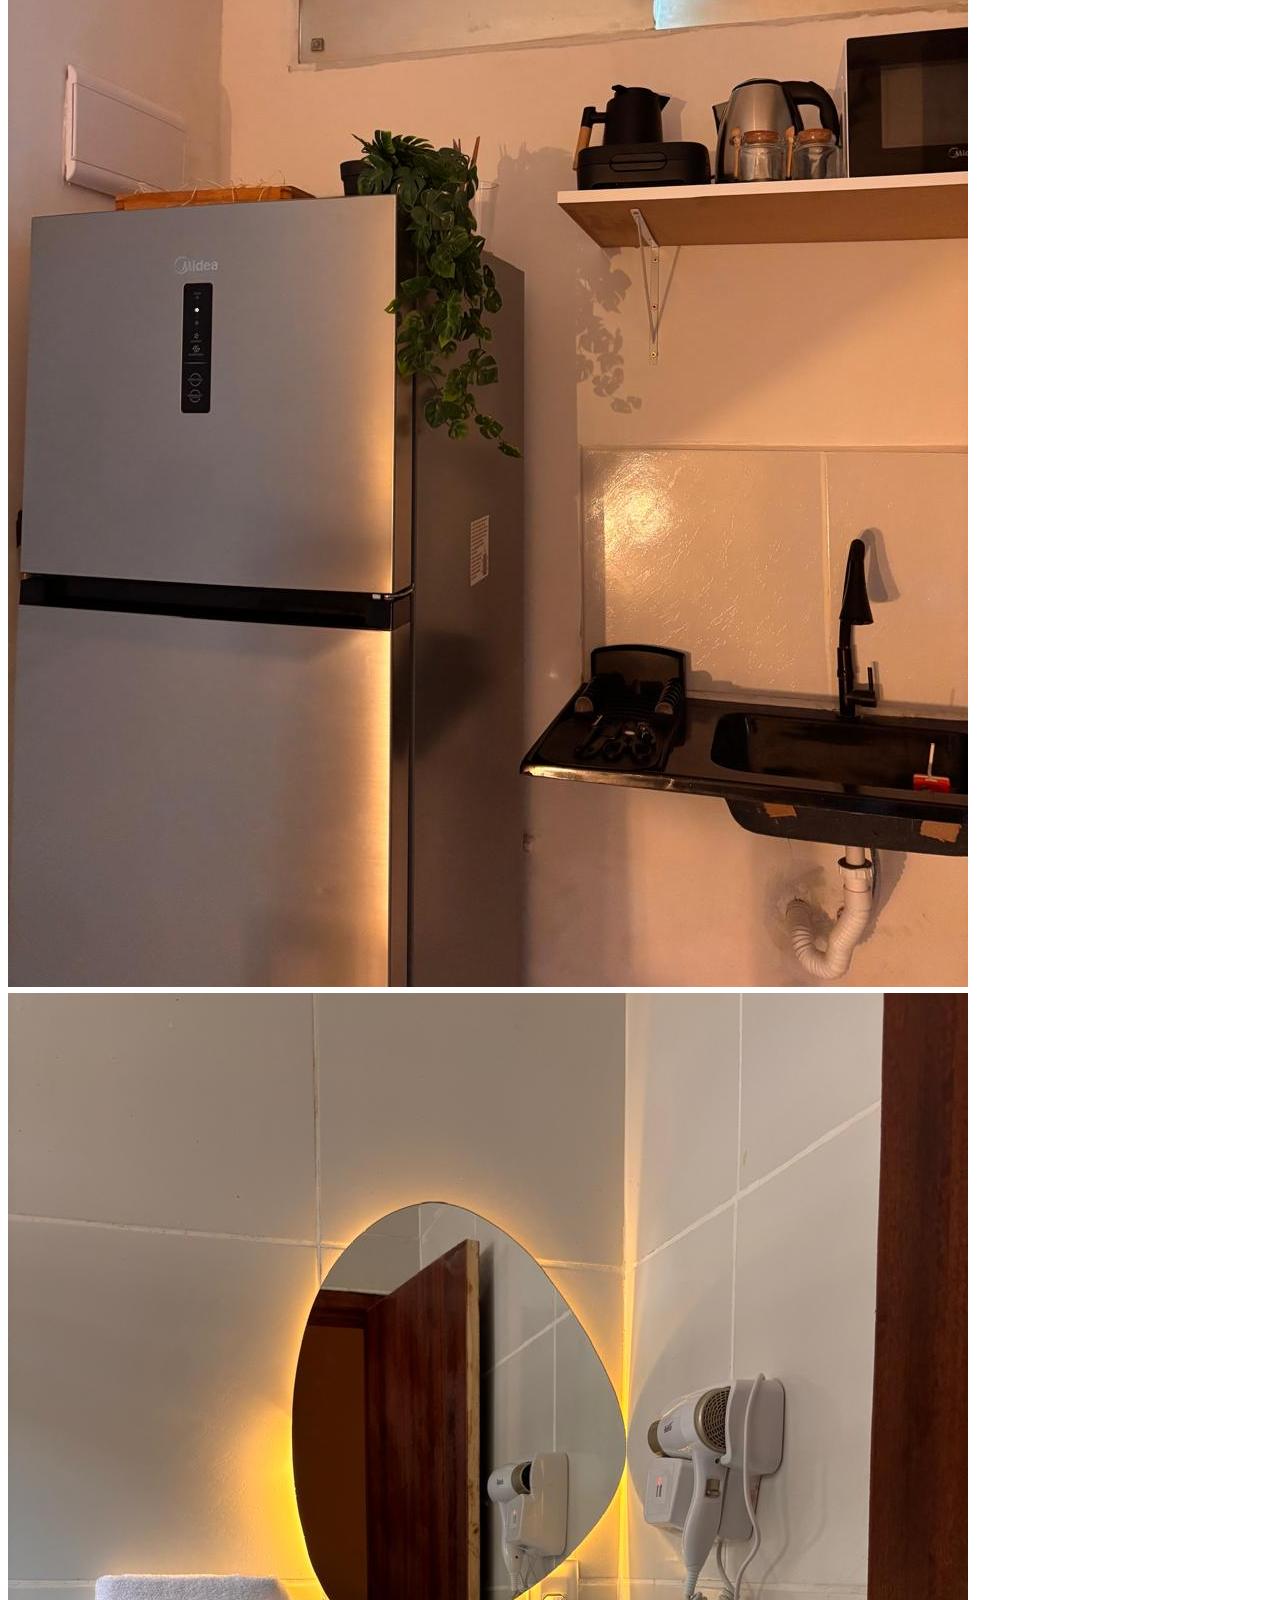
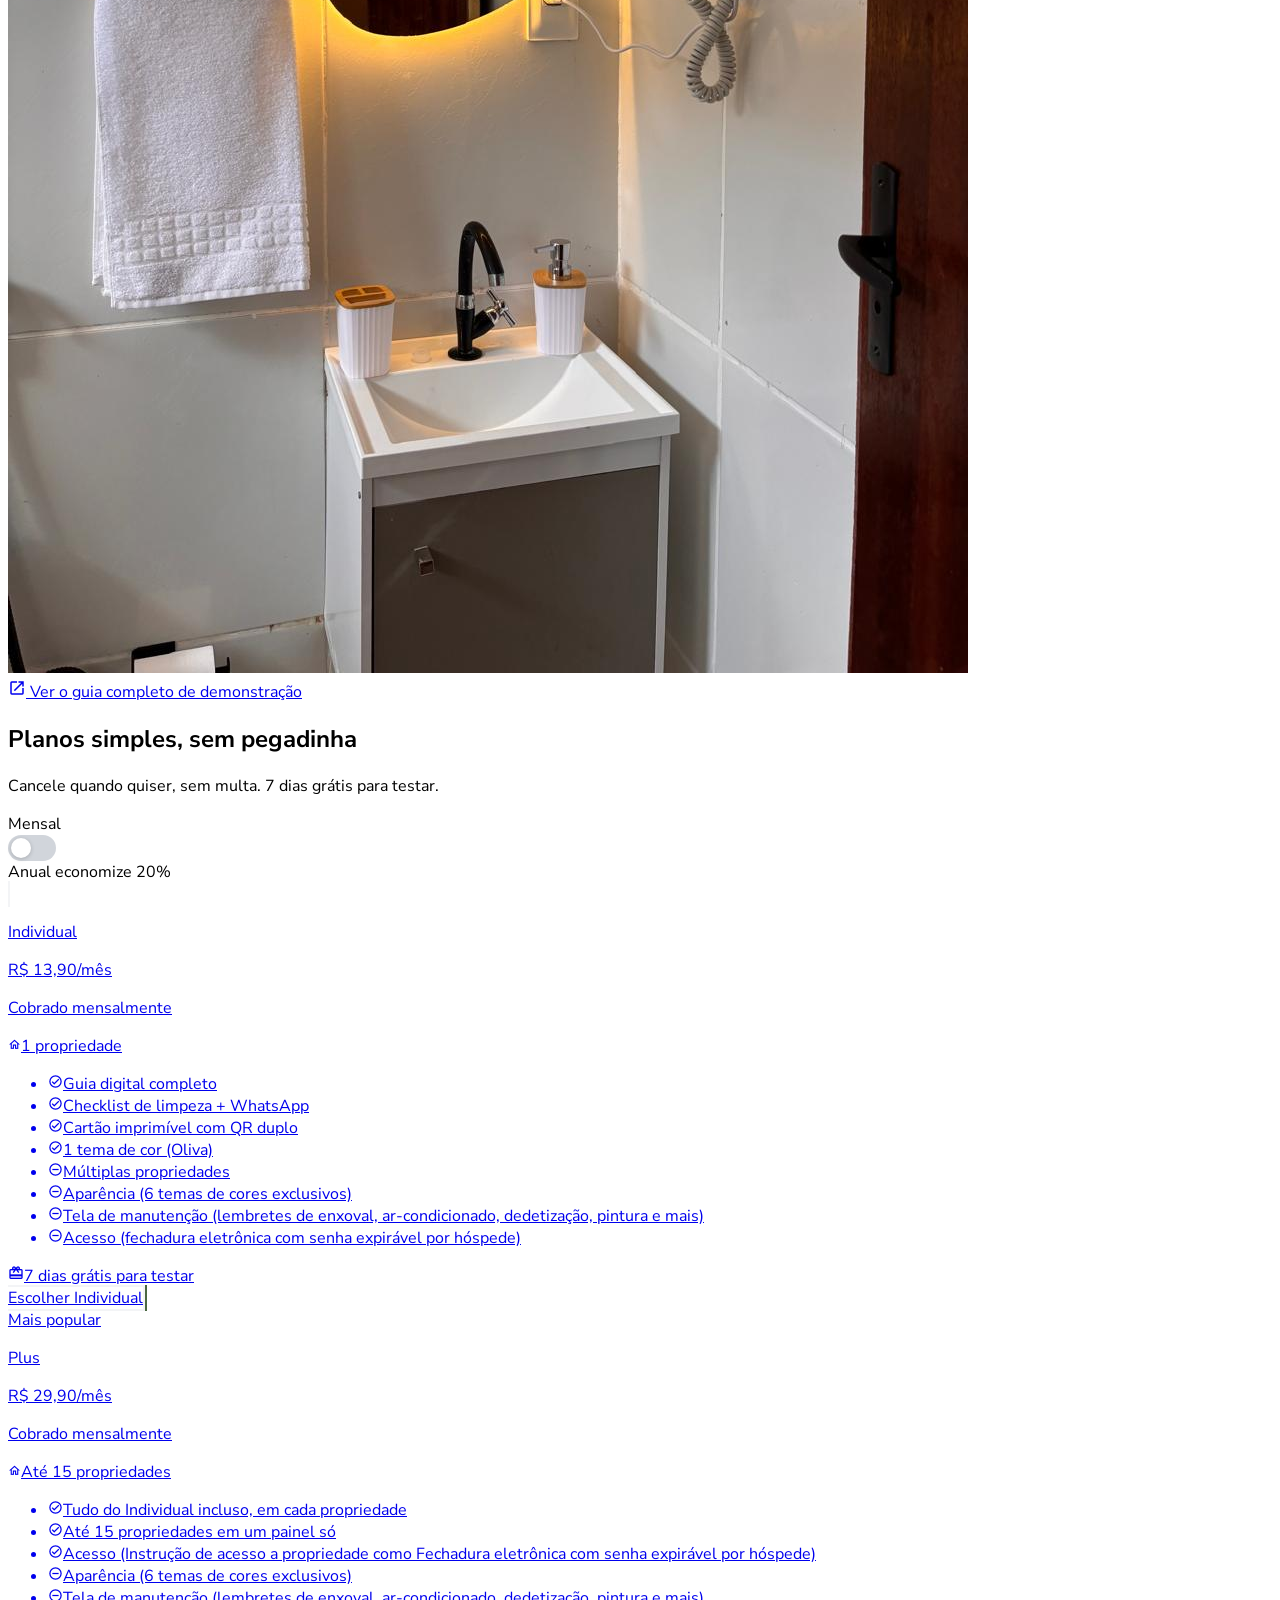
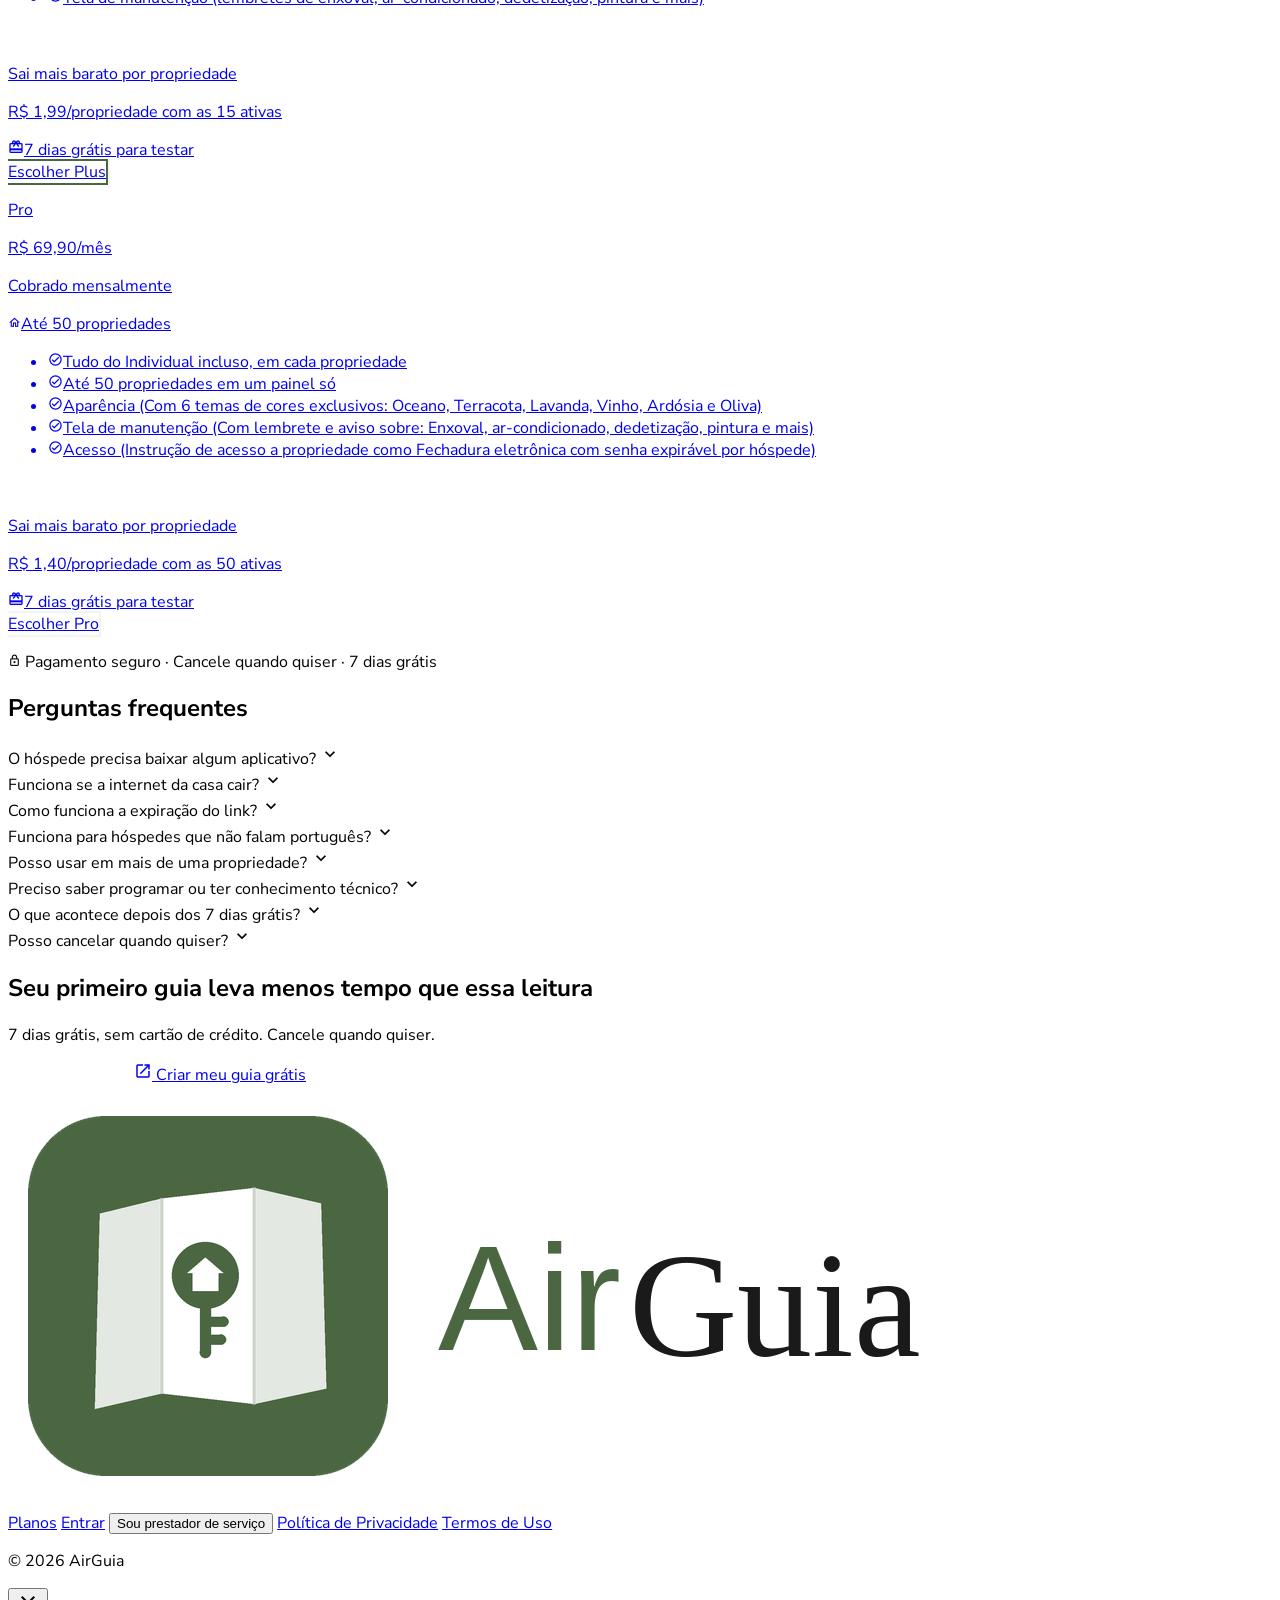
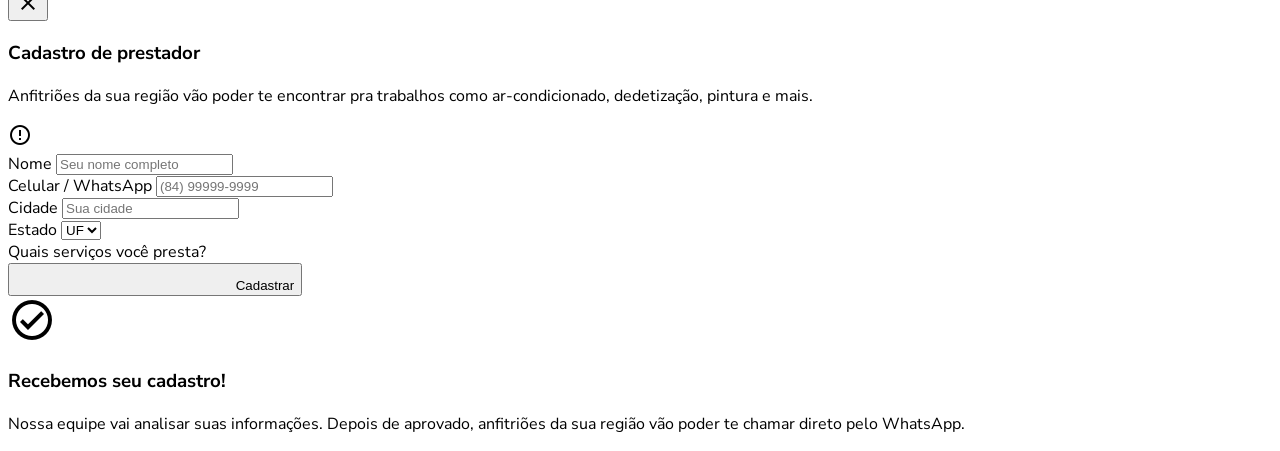
==== commit 5eaace34: "fix(landing+painel): atualiza FAQ de planos e remove fechadura duplicada em Reservas FAQ da landing " ====
--- a/index.html
+++ b/index.html
@@ -184,7 +184,7 @@
         <p class="text-xs sm:text-sm font-bold text-gray-500 mt-1.5">Categorias de informação</p>
       </div>
       <div class="reveal">
-        <p class="font-serif text-4xl sm:text-5xl text-primary"><span data-counter data-target="5">0</span></p>
+        <p class="font-serif text-4xl sm:text-5xl text-primary"><span data-counter data-target="50">0</span></p>
         <p class="text-xs sm:text-sm font-bold text-gray-500 mt-1.5">Propriedades no plano Pro</p>
       </div>
     </div>
@@ -636,7 +636,7 @@
           Posso usar em mais de uma propriedade?
           <span class="material-icons-outlined chevron text-gray-400" style="font-size:20px">expand_more</span>
         </summary>
-        <p class="text-sm text-gray-500 leading-relaxed mt-3">O plano Individual cobre 1 propriedade. O plano Pro permite até 5 propriedades dentro do mesmo painel, cada uma com seu próprio guia.</p>
+        <p class="text-sm text-gray-500 leading-relaxed mt-3">O plano Individual cobre 1 propriedade. O Plus permite até 15 e o Pro até 50 propriedades dentro do mesmo painel, cada uma com seu próprio guia.</p>
       </details>
 
       <details class="bg-stone-50 rounded-2xl border border-gray-100 p-5 reveal">
@@ -652,7 +652,7 @@
           O que acontece depois dos 7 dias grátis?
           <span class="material-icons-outlined chevron text-gray-400" style="font-size:20px">expand_more</span>
         </summary>
-        <p class="text-sm text-gray-500 leading-relaxed mt-3">Você escolhe começar com o teste grátis (sem cobrança nos primeiros 7 dias) ou assinar direto. Pode cancelar quando quiser, sem multa.</p>
+        <p class="text-sm text-gray-500 leading-relaxed mt-3">Ao final dos 7 dias grátis, você escolhe qual plano (Individual, Plus ou Pro) quer assinar para continuar usando o AirGuia. Pode cancelar quando quiser, sem multa.</p>
       </details>
 
       <details class="bg-stone-50 rounded-2xl border border-gray-100 p-5 reveal">
